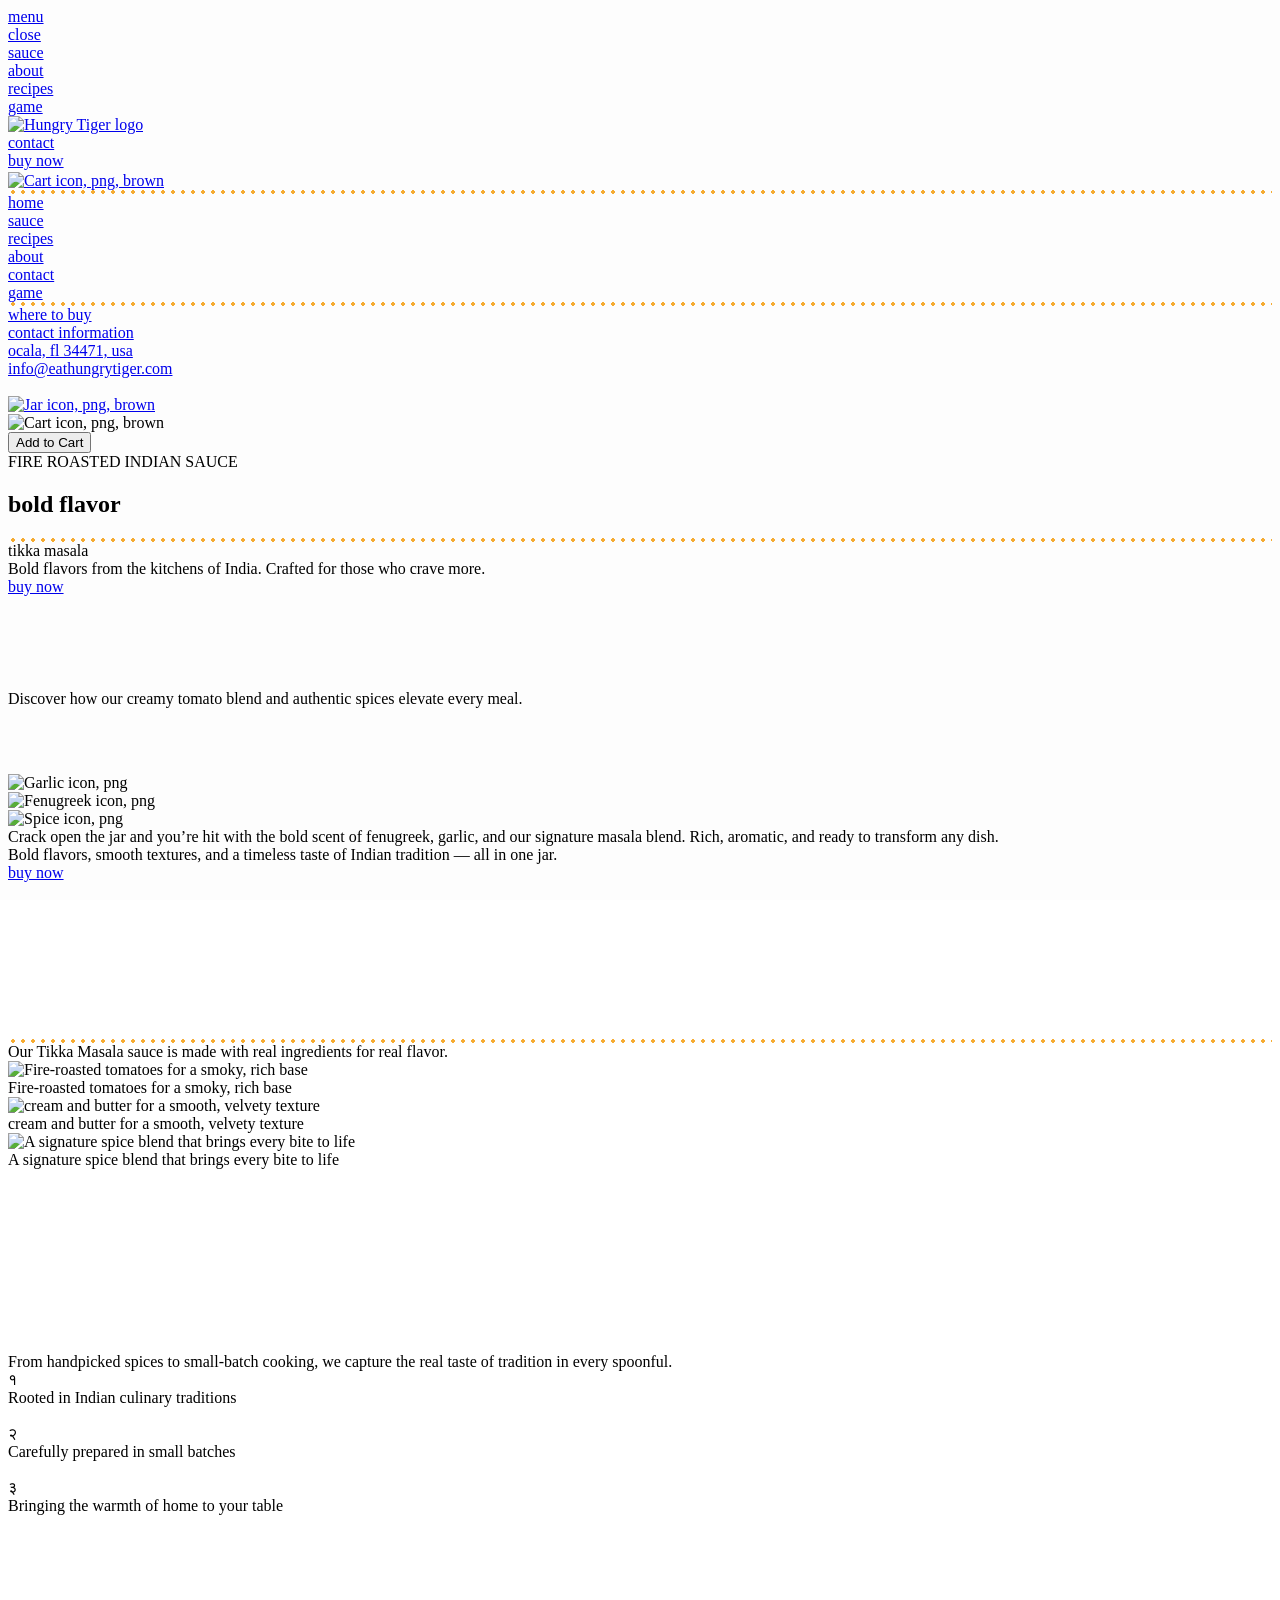
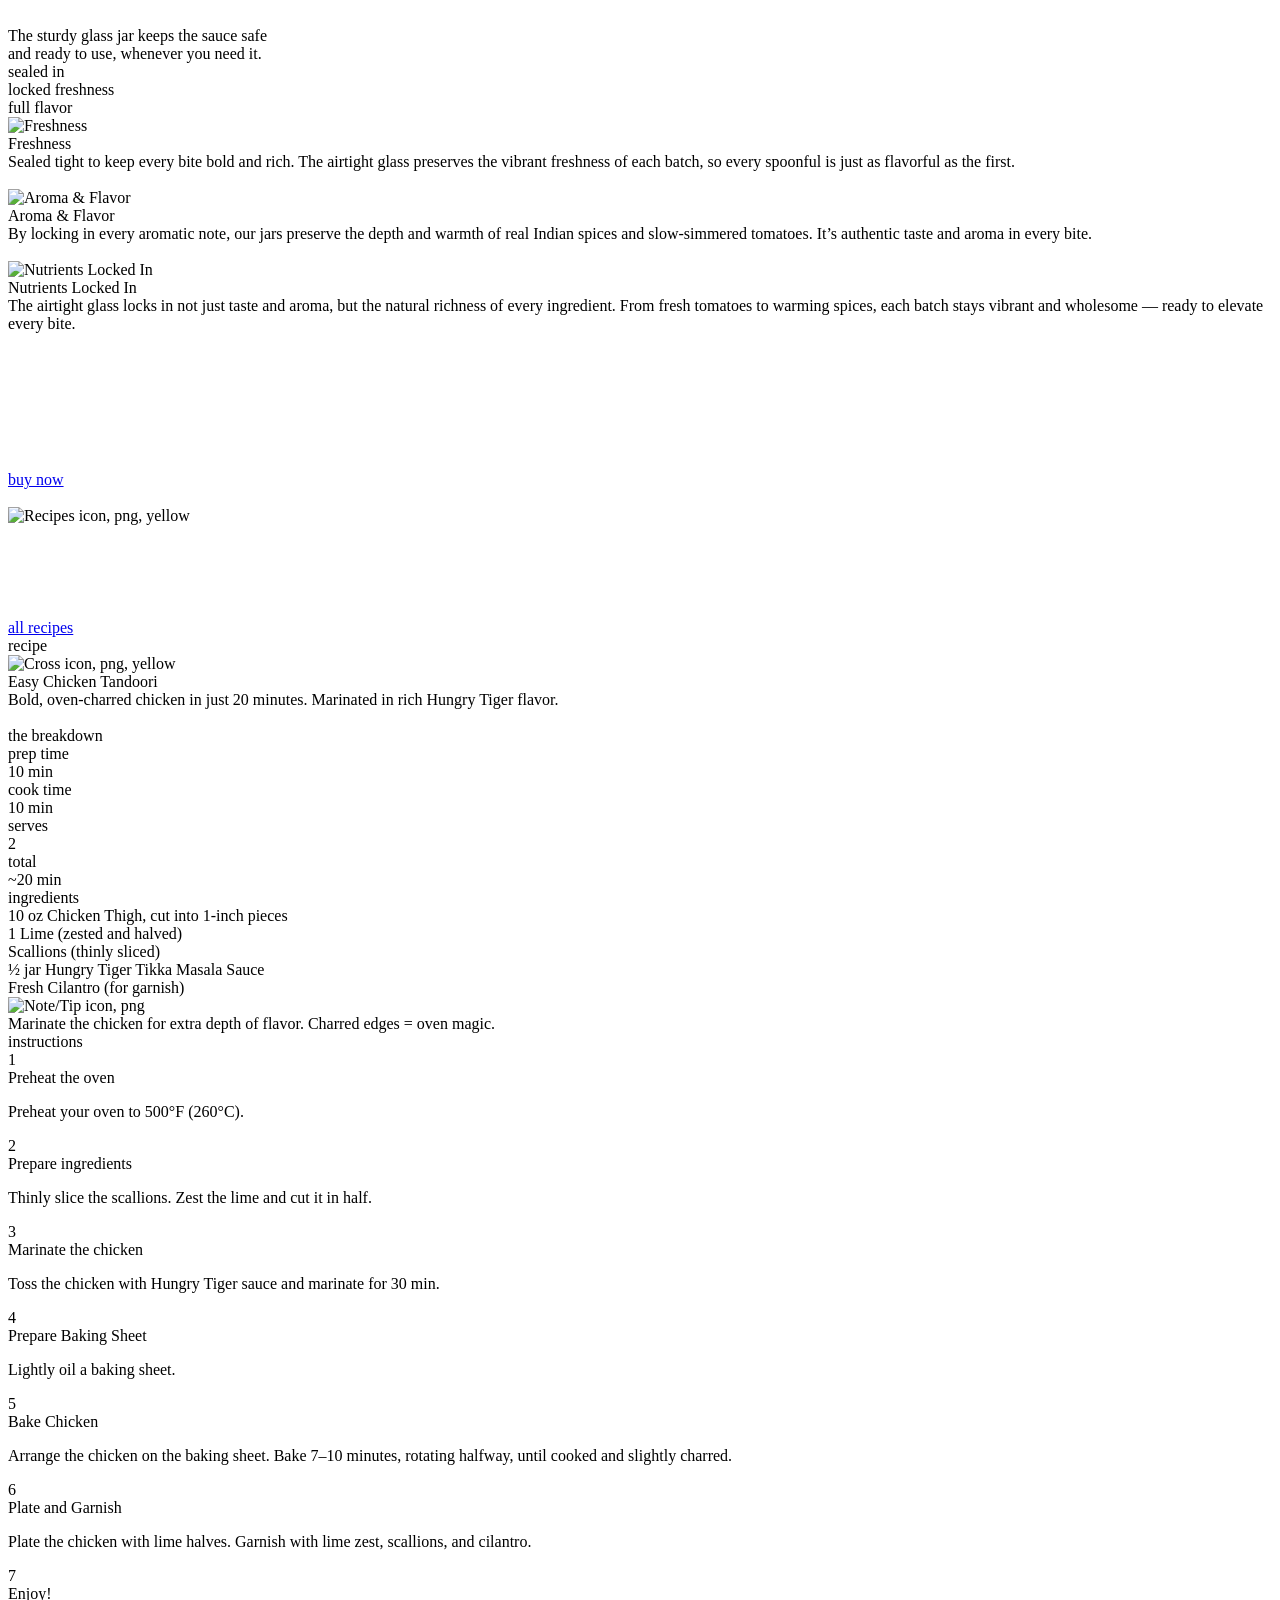
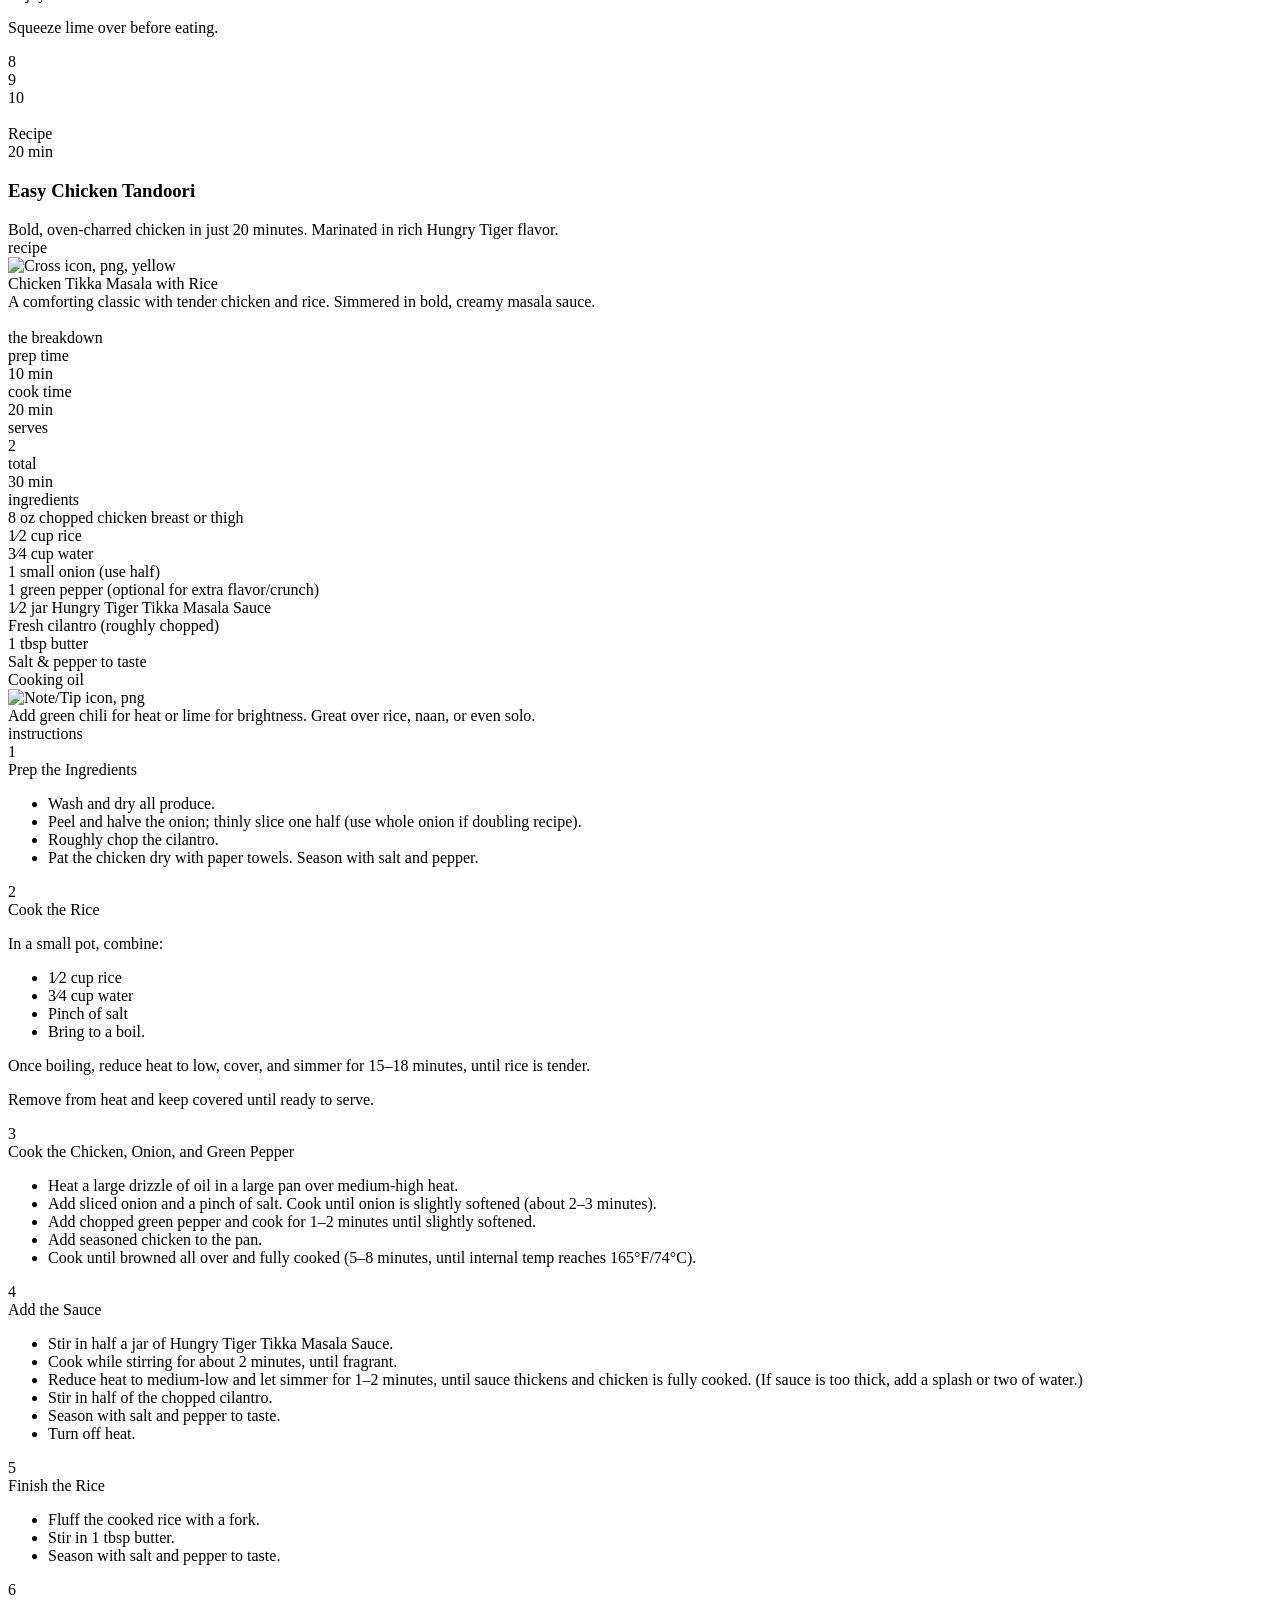
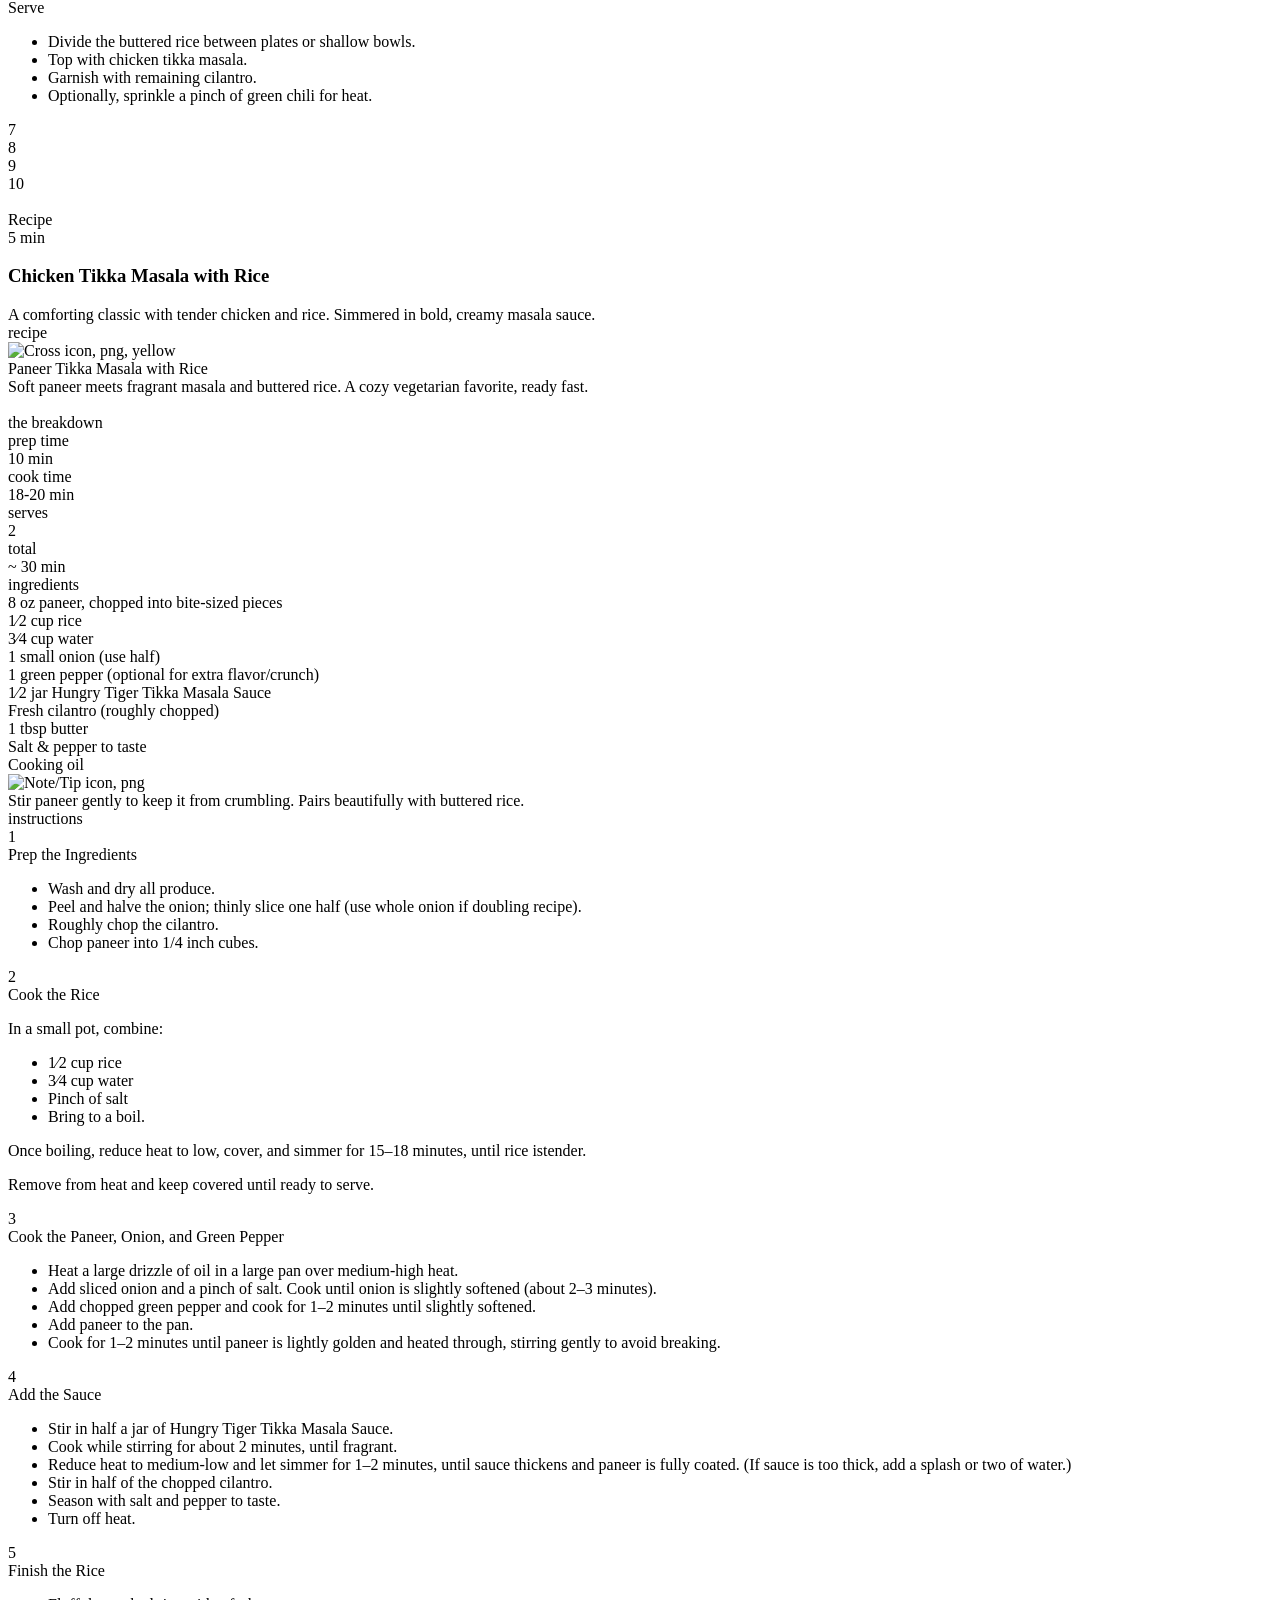
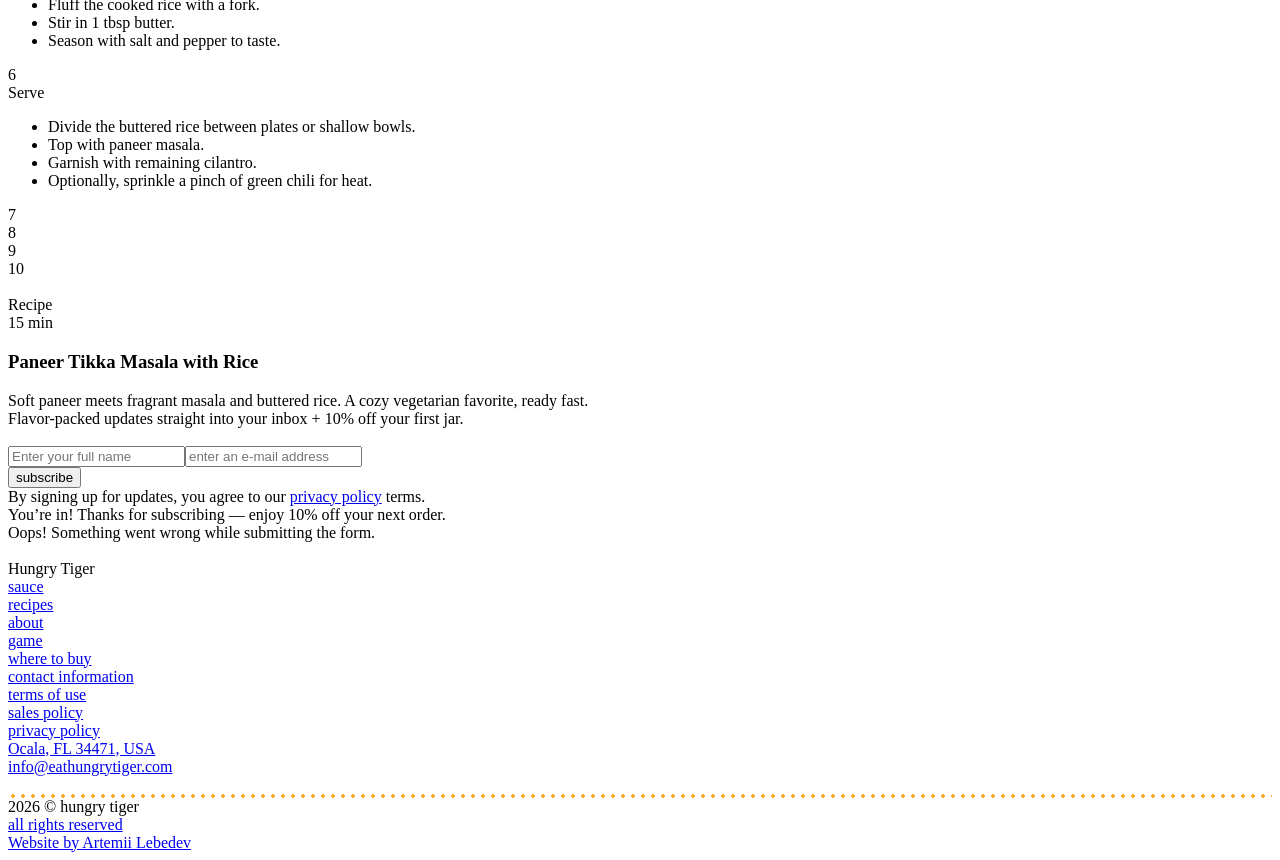
==== index.html @ 4d7ed887 "erw" ====
<!DOCTYPE html><!-- This site was created in Webflow. https://webflow.com --><!-- Last Published: Thu Sep 18 2025 19:48:59 GMT+0000 (Coordinated Universal Time) --><html data-wf-domain="www.eathungrytiger.com" data-wf-page="683fa5578c4365b4bb69faf1" data-wf-site="683fa5578c4365b4bb69fade" lang="en"><head><meta charset="utf-8"/><title>Hungry Tiger — Bold Indian Sauces Made for Real Life</title><meta content="Bold Indian-inspired sauces made for real life. No shortcuts, no fillers — just deep flavor crafted with heart. Discover the taste of Hungry Tiger." name="description"/><meta content="Hungry Tiger — Bold Indian Sauces Made for Real Life" property="og:title"/><meta content="Bold Indian-inspired sauces made for real life. No shortcuts, no fillers — just deep flavor crafted with heart. Discover the taste of Hungry Tiger." property="og:description"/><meta content="https://cdn.prod.website-files.com/683fa5578c4365b4bb69fade/684c4d869413e0e21067e360_Home.png" property="og:image"/><meta content="Hungry Tiger — Bold Indian Sauces Made for Real Life" property="twitter:title"/><meta content="Bold Indian-inspired sauces made for real life. No shortcuts, no fillers — just deep flavor crafted with heart. Discover the taste of Hungry Tiger." property="twitter:description"/><meta content="https://cdn.prod.website-files.com/683fa5578c4365b4bb69fade/684c4d869413e0e21067e360_Home.png" property="twitter:image"/><meta property="og:type" content="website"/><meta content="summary_large_image" name="twitter:card"/><meta content="width=device-width, initial-scale=1" name="viewport"/><meta content="Webflow" name="generator"/><link href="https://cdn.prod.website-files.com/683fa5578c4365b4bb69fade/css/hungry-tiger.webflow.shared.bb04e25ad.min.css" rel="stylesheet" type="text/css"/><script type="text/javascript">!function(o,c){var n=c.documentElement,t=" w-mod-";n.className+=t+"js",("ontouchstart"in o||o.DocumentTouch&&c instanceof DocumentTouch)&&(n.className+=t+"touch")}(window,document);</script><link href="https://cdn.prod.website-files.com/683fa5578c4365b4bb69fade/6844dae995b11552c1030fca_32x32.png" rel="shortcut icon" type="image/x-icon"/><link href="https://cdn.prod.website-files.com/683fa5578c4365b4bb69fade/6844daebc42ade07a2f92aa7_256x256.png" rel="apple-touch-icon"/><link href="https://eathungrytiger.com" rel="canonical"/><style>
::-webkit-scrollbar-button {transition: 0ms !important;width: 0px;height: 0px;}
::-webkit-scrollbar-track {background: transparent;}
::-webkit-scrollbar-thumb {-webkit-border-radius: 0px;border-radius: 0px;background: transparent;opacity:0;}
::-webkit-resizer {width: 0px;height: 0px;}
::-webkit-scrollbar {width: 0px;}
.cont-link .ex-text{pointer-events:none}
  ::selection {
  background: #E0005C;
  color: inherit;
}

.w-checkbox-input.w--redirected-checked {
  background-image: none !important;
  background-color: transparent !important;
}
  
body.mac .txt_header {
  padding-top: 0.25rem;
}

body.windows .txt_header {
  padding-top: 0rem;
}

body.mac .buynow_mobile {
  padding-top: 2px;
}

body.windows .buynow_mobile {
  padding-bottom: 2px;
}

</style>


<!-- Finsweet Attributes -->
<script async type="module"
src="https://cdn.jsdelivr.net/npm/@finsweet/attributes@2/attributes.js"
fs-copyclip
></script><style>
.jar_motion {
	pointer-events: none;
}

[text-split] {opacity: 0;}
html.w-editor [text-split] {opacity: 1;}
</style><script src="https://js.stripe.com/v3/" type="text/javascript" data-wf-ecomm-key="pk_live_nyPnaDuxaj8zDxRbuaPHJjip" data-wf-ecomm-acct-id="acct_1RWScUKKBYfwpHY1"></script><script type="text/javascript">window.__WEBFLOW_CURRENCY_SETTINGS = {"currencyCode":"USD","symbol":"$","decimal":".","fractionDigits":2,"group":" ","template":"{{wf {\"path\":\"symbol\",\"type\":\"PlainText\"} }} {{wf {\"path\":\"amount\",\"type\":\"CommercePrice\"} }} {{wf {\"path\":\"currencyCode\",\"type\":\"PlainText\"} }}","hideDecimalForWholeNumbers":false};</script></head><body><header class="header"><div class="wrapper_header"><div class="flexbox_header"><a data-w-id="cc6cf5c9-666d-9251-e96b-415d7995de2c" href="#" class="menu_link w-inline-block"><div class="hamburger_menu"><div class="line first"></div><div class="line second"></div></div><div class="menu_txt open">menu</div><div class="menu_txt close">close</div></a><div class="left_links"><a href="/" aria-current="page" class="h-link w-inline-block w--current"><div class="txt_header">sauce</div></a><a href="/about" class="h-link w-inline-block"><div class="txt_header">about</div></a><a href="/recipes" class="h-link w-inline-block"><div class="txt_header">recipes</div></a><a href="/game" target="_blank" class="h-link w-inline-block"><div class="txt_header">game</div></a></div><div class="logo_ht"><a aria-label="Hungry Tiger Home" href="/" aria-current="page" class="logo_hungry_tiger w-inline-block w--current"><img src="https://cdn.prod.website-files.com/683fa5578c4365b4bb69fade/68405da885d3010e03700f40_hungry_tiger_logo.svg" loading="lazy" alt="Hungry Tiger logo" class="image"/></a></div><div id="w-node-cc6cf5c9-666d-9251-e96b-415d7995de41-7995de29" class="right_links"><a href="/contact" class="h-link w-inline-block"><div class="txt_header">contact</div></a><div data-open-product="" data-wf-cart-type="rightDropdown" data-wf-cart-query="query Dynamo3 {
  database {
    id
    commerceOrder {
      comment
      extraItems {
        name
        pluginId
        pluginName
        price {
          decimalValue
          string
          unit
          value
        }
      }
      id
      startedOn
      statusFlags {
        hasDownloads
        hasSubscription
        isFreeOrder
        requiresShipping
      }
      subtotal {
        decimalValue
        string
        unit
        value
      }
      total {
        decimalValue
        string
        unit
        value
      }
      updatedOn
      userItems {
        count
        id
        price {
          value
          unit
          decimalValue
          string
        }
        product {
          id
          cmsLocaleId
          draft
          archived
          f_ec_product_type_2dr10dr: productType {
            id
            name
          }
          f_name_: name
          f_sku_properties_3dr: skuProperties {
            id
            name
            enum {
              id
              name
              slug
            }
          }
        }
        rowTotal {
          decimalValue
          string
          unit
          value
        }
        sku {
          cmsLocaleId
          draft
          archived
          f_main_image_4dr: mainImage {
            url
            file {
              size
              origFileName
              createdOn
              updatedOn
              mimeType
              width
              height
              variants {
                origFileName
                quality
                height
                width
                s3Url
                error
                size
              }
            }
            alt
          }
          f_sku_values_3dr: skuValues {
            property {
              id
            }
            value {
              id
            }
          }
          id
        }
        subscriptionFrequency
        subscriptionInterval
        subscriptionTrial
      }
      userItemsCount
    }
  }
  site {
    commerce {
      id
      businessAddress {
        country
      }
      defaultCountry
      defaultCurrency
      quickCheckoutEnabled
    }
  }
}" data-wf-page-link-href-prefix="" data-wf-cart-duration="400" class="w-commerce-commercecartwrapper cart_box" data-node-type="commerce-cart-wrapper"><a data-product-id="684490e316a4f64c8ee0b974" class="w-commerce-commercecartopenlink cart_button w-inline-block" role="button" aria-haspopup="dialog" aria-label="Open cart" data-node-type="commerce-cart-open-link" href="#"><div class="buynow_mobile w-inline-block">buy now</div><div class="cart_icon"><img src="https://cdn.prod.website-files.com/683fa5578c4365b4bb69fade/6840eee62d0f24a23e3657cc_basket-icon.png" loading="lazy" alt="Cart icon, png, brown" class="image"/></div></a><div style="display:none" class="w-commerce-commercecartcontainerwrapper w-commerce-commercecartcontainerwrapper--cartType-rightDropdown cart_container" data-node-type="commerce-cart-container-wrapper"><div data-node-type="commerce-cart-container" role="dialog" class="w-commerce-commercecartcontainer cart_c"><div class="container_sv"><div class="w-commerce-commercecartheader cart_header"><div class="cart_headline">bag</div><a class="w-commerce-commercecartcloselink close_icon w-inline-block" role="button" aria-label="Close cart" data-node-type="commerce-cart-close-link"><img src="https://cdn.prod.website-files.com/683fa5578c4365b4bb69fade/6844992e2da81548f63a2ff8_cross_icon.png" loading="lazy" alt="Cross icon, png, yellow" class="image cross_icon"/></a></div><div class="w-commerce-commercecartformwrapper cart_content"><form style="display:none" class="w-commerce-commercecartform" data-node-type="commerce-cart-form"><script type="text/x-wf-template" id="wf-template-cc6cf5c9-666d-9251-e96b-415d7995de58">%3Cdiv%20class%3D%22w-commerce-commercecartitem%20cart_item%22%3E%3Cdiv%20class%3D%22image_product%20special_modal%22%3E%3Cimg%20data-wf-bindings%3D%22%255B%257B%2522src%2522%253A%257B%2522type%2522%253A%2522ImageRef%2522%252C%2522filter%2522%253A%257B%2522type%2522%253A%2522identity%2522%252C%2522params%2522%253A%255B%255D%257D%252C%2522dataPath%2522%253A%2522database.commerceOrder.userItems%255B%255D.sku.f_main_image_4dr%2522%257D%257D%255D%22%20src%3D%22%22%20alt%3D%22%22%20class%3D%22w-commerce-commercecartitemimage%20image%20w-dyn-bind-empty%22%2F%3E%3C%2Fdiv%3E%3Cdiv%20class%3D%22w-commerce-commercecartiteminfo%20name_price%22%3E%3Cdiv%20data-wf-bindings%3D%22%255B%257B%2522innerHTML%2522%253A%257B%2522type%2522%253A%2522PlainText%2522%252C%2522filter%2522%253A%257B%2522type%2522%253A%2522identity%2522%252C%2522params%2522%253A%255B%255D%257D%252C%2522dataPath%2522%253A%2522database.commerceOrder.userItems%255B%255D.product.f_name_%2522%257D%257D%255D%22%20class%3D%22w-commerce-commercecartproductname%20product_name%20w-dyn-bind-empty%22%3E%3C%2Fdiv%3E%3Cdiv%20data-wf-bindings%3D%22%255B%257B%2522innerHTML%2522%253A%257B%2522type%2522%253A%2522CommercePrice%2522%252C%2522filter%2522%253A%257B%2522type%2522%253A%2522price%2522%252C%2522params%2522%253A%255B%255D%257D%252C%2522dataPath%2522%253A%2522database.commerceOrder.userItems%255B%255D.price%2522%257D%257D%255D%22%20class%3D%22price_txt%22%3E%24%C2%A00.00%C2%A0USD%3C%2Fdiv%3E%3C%2Fdiv%3E%3Cdiv%20class%3D%22qty_remove%22%3E%3Cinput%20aria-label%3D%22Update%20quantity%22%20data-wf-bindings%3D%22%255B%257B%2522value%2522%253A%257B%2522type%2522%253A%2522Number%2522%252C%2522filter%2522%253A%257B%2522type%2522%253A%2522numberPrecision%2522%252C%2522params%2522%253A%255B%25220%2522%252C%2522numberPrecision%2522%255D%257D%252C%2522dataPath%2522%253A%2522database.commerceOrder.userItems%255B%255D.count%2522%257D%257D%252C%257B%2522data-commerce-sku-id%2522%253A%257B%2522type%2522%253A%2522ItemRef%2522%252C%2522filter%2522%253A%257B%2522type%2522%253A%2522identity%2522%252C%2522params%2522%253A%255B%255D%257D%252C%2522dataPath%2522%253A%2522database.commerceOrder.userItems%255B%255D.sku.id%2522%257D%257D%255D%22%20data-wf-conditions%3D%22%257B%2522condition%2522%253A%257B%2522fields%2522%253A%257B%2522product%253Aec-product-type%2522%253A%257B%2522ne%2522%253A%2522e348fd487d0102946c9179d2a94bb613%2522%252C%2522type%2522%253A%2522Option%2522%257D%257D%257D%252C%2522dataPath%2522%253A%2522database.commerceOrder.userItems%255B%255D%2522%257D%22%20class%3D%22w-commerce-commercecartquantity%20qty%22%20required%3D%22%22%20pattern%3D%22%5E%5B0-9%5D%2B%24%22%20inputMode%3D%22numeric%22%20type%3D%22number%22%20name%3D%22quantity%22%20autoComplete%3D%22off%22%20data-wf-cart-action%3D%22update-item-quantity%22%20data-commerce-sku-id%3D%22%22%20value%3D%221%22%2F%3E%3Ca%20href%3D%22%23%22%20role%3D%22button%22%20data-wf-bindings%3D%22%255B%257B%2522data-commerce-sku-id%2522%253A%257B%2522type%2522%253A%2522ItemRef%2522%252C%2522filter%2522%253A%257B%2522type%2522%253A%2522identity%2522%252C%2522params%2522%253A%255B%255D%257D%252C%2522dataPath%2522%253A%2522database.commerceOrder.userItems%255B%255D.sku.id%2522%257D%257D%255D%22%20class%3D%22remove_item%20w-inline-block%22%20data-wf-cart-action%3D%22remove-item%22%20data-commerce-sku-id%3D%22%22%20aria-label%3D%22Remove%20item%20from%20cart%22%3E%3Cdiv%3ERemove%3C%2Fdiv%3E%3C%2Fa%3E%3C%2Fdiv%3E%3C%2Fdiv%3E</script><div class="w-commerce-commercecartlist cart-list" data-wf-collection="database.commerceOrder.userItems" data-wf-template-id="wf-template-cc6cf5c9-666d-9251-e96b-415d7995de58"><div class="w-commerce-commercecartitem cart_item"><div class="image_product special_modal"><img data-wf-bindings="%5B%7B%22src%22%3A%7B%22type%22%3A%22ImageRef%22%2C%22filter%22%3A%7B%22type%22%3A%22identity%22%2C%22params%22%3A%5B%5D%7D%2C%22dataPath%22%3A%22database.commerceOrder.userItems%5B%5D.sku.f_main_image_4dr%22%7D%7D%5D" src="" alt="" class="w-commerce-commercecartitemimage image w-dyn-bind-empty"/></div><div class="w-commerce-commercecartiteminfo name_price"><div data-wf-bindings="%5B%7B%22innerHTML%22%3A%7B%22type%22%3A%22PlainText%22%2C%22filter%22%3A%7B%22type%22%3A%22identity%22%2C%22params%22%3A%5B%5D%7D%2C%22dataPath%22%3A%22database.commerceOrder.userItems%5B%5D.product.f_name_%22%7D%7D%5D" class="w-commerce-commercecartproductname product_name w-dyn-bind-empty"></div><div data-wf-bindings="%5B%7B%22innerHTML%22%3A%7B%22type%22%3A%22CommercePrice%22%2C%22filter%22%3A%7B%22type%22%3A%22price%22%2C%22params%22%3A%5B%5D%7D%2C%22dataPath%22%3A%22database.commerceOrder.userItems%5B%5D.price%22%7D%7D%5D" class="price_txt">$ 0.00 USD</div></div><div class="qty_remove"><input aria-label="Update quantity" data-wf-bindings="%5B%7B%22value%22%3A%7B%22type%22%3A%22Number%22%2C%22filter%22%3A%7B%22type%22%3A%22numberPrecision%22%2C%22params%22%3A%5B%220%22%2C%22numberPrecision%22%5D%7D%2C%22dataPath%22%3A%22database.commerceOrder.userItems%5B%5D.count%22%7D%7D%2C%7B%22data-commerce-sku-id%22%3A%7B%22type%22%3A%22ItemRef%22%2C%22filter%22%3A%7B%22type%22%3A%22identity%22%2C%22params%22%3A%5B%5D%7D%2C%22dataPath%22%3A%22database.commerceOrder.userItems%5B%5D.sku.id%22%7D%7D%5D" data-wf-conditions="%7B%22condition%22%3A%7B%22fields%22%3A%7B%22product%3Aec-product-type%22%3A%7B%22ne%22%3A%22e348fd487d0102946c9179d2a94bb613%22%2C%22type%22%3A%22Option%22%7D%7D%7D%2C%22dataPath%22%3A%22database.commerceOrder.userItems%5B%5D%22%7D" class="w-commerce-commercecartquantity qty" required="" pattern="^[0-9]+$" inputMode="numeric" type="number" name="quantity" autoComplete="off" data-wf-cart-action="update-item-quantity" data-commerce-sku-id="" value="1"/><a href="#" role="button" data-wf-bindings="%5B%7B%22data-commerce-sku-id%22%3A%7B%22type%22%3A%22ItemRef%22%2C%22filter%22%3A%7B%22type%22%3A%22identity%22%2C%22params%22%3A%5B%5D%7D%2C%22dataPath%22%3A%22database.commerceOrder.userItems%5B%5D.sku.id%22%7D%7D%5D" class="remove_item w-inline-block" data-wf-cart-action="remove-item" data-commerce-sku-id="" aria-label="Remove item from cart"><div>Remove</div></a></div></div></div><div class="w-commerce-commercecartfooter cart-footer"><div class="total_prices"><div aria-atomic="true" aria-live="polite" class="w-commerce-commercecartlineitem total_price"><div class="total_txt">Subtotal</div><div data-wf-bindings="%5B%7B%22innerHTML%22%3A%7B%22type%22%3A%22CommercePrice%22%2C%22filter%22%3A%7B%22type%22%3A%22price%22%2C%22params%22%3A%5B%5D%7D%2C%22dataPath%22%3A%22database.commerceOrder.subtotal%22%7D%7D%5D" class="w-commerce-commercecartordervalue price_txt"></div></div><div aria-atomic="true" aria-live="polite" class="w-commerce-commercecartlineitem total_price"><div class="total_txt">taxes</div><div class="w-commerce-commercecartordervalue price_txt">$0.00 USD</div></div><div aria-atomic="true" aria-live="polite" class="w-commerce-commercecartlineitem total_price"><div class="total_txt">shipping</div><div class="w-commerce-commercecartordervalue price_txt">calculated at checkout</div></div></div><div class="payments_cart"><div data-node-type="commerce-cart-quick-checkout-actions" style="display:none" class="web_payments"><a data-node-type="commerce-cart-apple-pay-button" role="button" aria-label="Apple Pay" aria-haspopup="dialog" style="background-image:-webkit-named-image(apple-pay-logo-white);background-size:100% 50%;background-position:50% 50%;background-repeat:no-repeat" class="w-commerce-commercecartapplepaybutton apple_pay_button" tabindex="0"><div></div></a><a data-node-type="commerce-cart-quick-checkout-button" role="button" tabindex="0" aria-haspopup="dialog" style="display:none" class="w-commerce-commercecartquickcheckoutbutton pay_browser"><svg class="w-commerce-commercequickcheckoutgoogleicon" xmlns="http://www.w3.org/2000/svg" xmlns:xlink="http://www.w3.org/1999/xlink" width="16" height="16" viewBox="0 0 16 16"><defs><polygon id="google-mark-a" points="0 .329 3.494 .329 3.494 7.649 0 7.649"></polygon><polygon id="google-mark-c" points=".894 0 13.169 0 13.169 6.443 .894 6.443"></polygon></defs><g fill="none" fill-rule="evenodd"><path fill="#4285F4" d="M10.5967,12.0469 L10.5967,14.0649 L13.1167,14.0649 C14.6047,12.6759 15.4577,10.6209 15.4577,8.1779 C15.4577,7.6339 15.4137,7.0889 15.3257,6.5559 L7.8887,6.5559 L7.8887,9.6329 L12.1507,9.6329 C11.9767,10.6119 11.4147,11.4899 10.5967,12.0469"></path><path fill="#34A853" d="M7.8887,16 C10.0137,16 11.8107,15.289 13.1147,14.067 C13.1147,14.066 13.1157,14.065 13.1167,14.064 L10.5967,12.047 C10.5877,12.053 10.5807,12.061 10.5727,12.067 C9.8607,12.556 8.9507,12.833 7.8887,12.833 C5.8577,12.833 4.1387,11.457 3.4937,9.605 L0.8747,9.605 L0.8747,11.648 C2.2197,14.319 4.9287,16 7.8887,16"></path><g transform="translate(0 4)"><mask id="google-mark-b" fill="#fff"><use xlink:href="#google-mark-a"></use></mask><path fill="#FBBC04" d="M3.4639,5.5337 C3.1369,4.5477 3.1359,3.4727 3.4609,2.4757 L3.4639,2.4777 C3.4679,2.4657 3.4749,2.4547 3.4789,2.4427 L3.4939,0.3287 L0.8939,0.3287 C0.8799,0.3577 0.8599,0.3827 0.8459,0.4117 C-0.2821,2.6667 -0.2821,5.3337 0.8459,7.5887 L0.8459,7.5997 C0.8549,7.6167 0.8659,7.6317 0.8749,7.6487 L3.4939,5.6057 C3.4849,5.5807 3.4729,5.5587 3.4639,5.5337" mask="url(#google-mark-b)"></path></g><mask id="google-mark-d" fill="#fff"><use xlink:href="#google-mark-c"></use></mask><path fill="#EA4335" d="M0.894,4.3291 L3.478,6.4431 C4.113,4.5611 5.843,3.1671 7.889,3.1671 C9.018,3.1451 10.102,3.5781 10.912,4.3671 L13.169,2.0781 C11.733,0.7231 9.85,-0.0219 7.889,0.0001 C4.941,0.0001 2.245,1.6791 0.894,4.3291" mask="url(#google-mark-d)"></path></g></svg><svg class="w-commerce-commercequickcheckoutmicrosofticon" xmlns="http://www.w3.org/2000/svg" width="16" height="16" viewBox="0 0 16 16"><g fill="none" fill-rule="evenodd"><polygon fill="#F05022" points="7 7 1 7 1 1 7 1"></polygon><polygon fill="#7DB902" points="15 7 9 7 9 1 15 1"></polygon><polygon fill="#00A4EE" points="7 15 1 15 1 9 7 9"></polygon><polygon fill="#FFB700" points="15 15 9 15 9 9 15 9"></polygon></g></svg><div>Pay with browser.</div></a></div><a href="/checkout" value="Continue to Checkout" class="w-commerce-commercecartcheckoutbutton checkout_button" data-loading-text="Hang Tight..." data-publishable-key="pk_live_51RWScUKKBYfwpHY1kry2G9BqgpDUrzPuF77MNxIHQMJA1St1RkWEDibRYXBP2Xj55790FMDMk1Yc4GgqIhJYJfHN00t6y4oi8Z" data-node-type="cart-checkout-button">Continue to Checkout</a></div></div></form><div class="w-commerce-commercecartemptystate empty_cart"><div aria-label="This cart is empty" aria-live="polite">No items found.</div></div><div aria-live="assertive" style="display:none" data-node-type="commerce-cart-error" class="w-commerce-commercecarterrorstate"><div class="w-cart-error-msg" data-w-cart-quantity-error="Product is not available in this quantity." data-w-cart-general-error="Something went wrong when adding this item to the cart." data-w-cart-checkout-error="Checkout is disabled on this site." data-w-cart-cart_order_min-error="The order minimum was not met. Add more items to your cart to continue." data-w-cart-subscription_error-error="Before you purchase, please use your email invite to verify your address so we can send order updates.">Product is not available in this quantity.</div></div></div></div></div></div></div></div></div></div><div class="dotted_line"></div><div class="w-embed"><style>
.dotted_line {
  height: 4px;
  width: 100%;
  background-image: repeating-radial-gradient(
    circle,
    #f7ac32 0,
    #f7ac32 2px,
    transparent 2px,
    transparent 10px
  );
  background-size: 10px 4px;
  background-repeat: repeat-x;
  image-rendering: pixelated;
}
</style></div></header><div class="mobile_menu"><div class="wrapper_menu"><div class="menu_list"><a href="/" aria-current="page" class="mobile_link w-inline-block w--current"><div>home</div></a><a href="/" aria-current="page" class="mobile_link w-inline-block w--current"><div>sauce</div></a><a href="/recipes" class="mobile_link w-inline-block"><div>recipes</div></a><a href="/about" class="mobile_link w-inline-block"><div>about</div></a><a href="/contact" class="mobile_link w-inline-block"><div>contact</div></a><a href="/game" target="_blank" class="mobile_link w-inline-block"><div>game</div></a></div><div class="bottom_links"><div class="dotted_line"></div><div class="bottom_links_menu"><a href="#" class="small_menu_link w-inline-block"><div>where to buy</div></a><a href="/contact" class="small_menu_link w-inline-block"><div>contact information</div></a></div><div class="location_email_ig"><div class="email_loc"><a href="#" class="s_small_link w-inline-block"><div>ocala, fl 34471, usa</div></a><a href="#" class="s_small_link w-inline-block"><div>info@eathungrytiger.com</div></a></div><div class="ig_mobile_menu"><a href="https://instagram.com/eathungrytiger" target="_blank" class="instagram_link w-inline-block"><img src="https://cdn.prod.website-files.com/683fa5578c4365b4bb69fade/68435493654829e364699705_instagram_icon.png" loading="lazy" alt=""/></a></div></div></div></div></div><div style="display:none;opacity:0" class="modal_window"><div class="wrapper_modal"><div style="-webkit-transform:translate3d(-100%, 0, 0) scale3d(0.9, 0.9, 1) rotateX(0) rotateY(0) rotateZ(0) skew(0, 0);-moz-transform:translate3d(-100%, 0, 0) scale3d(0.9, 0.9, 1) rotateX(0) rotateY(0) rotateZ(0) skew(0, 0);-ms-transform:translate3d(-100%, 0, 0) scale3d(0.9, 0.9, 1) rotateX(0) rotateY(0) rotateZ(0) skew(0, 0);transform:translate3d(-100%, 0, 0) scale3d(0.9, 0.9, 1) rotateX(0) rotateY(0) rotateZ(0) skew(0, 0)" class="modal_box"><div class="modal_wrapper_inside"><div class="modal_header"><div><div class="headline_modal">what makes<br/>it roar</div></div><div data-w-id="30e46c97-d95b-85f3-97a9-d89b0d716bea" class="cross_modal"><img src="https://cdn.prod.website-files.com/683fa5578c4365b4bb69fade/6844992e2da81548f63a2ff8_cross_icon.png" loading="lazy" alt="Cross icon, png, yellow" class="image"/></div></div><div class="tabs_modal"><div data-current="Ingredients" data-easing="ease" data-duration-in="400" data-duration-out="250" class="w-tabs"><div class="tabs w-tab-menu"><a data-w-tab="Ingredients" class="tab w-inline-block w-tab-link w--current"><div>ingredients</div></a><a data-w-tab="Nutrition Facts" class="tab w-inline-block w-tab-link"><div>nutrition facts</div></a></div><div class="tabs_content w-tab-content"><div data-w-tab="Ingredients" class="tab-pane-tab-1 w-tab-pane w--tab-active"><div class="tab_content_inside"><div class="serving_flex ingredients_ch"><div class="base_txt dark_paragraph">nothing to hide — just real ingredients, bold spices, and a little creamy magic.</div></div><div class="ingredients_cms"><div class="w-dyn-list"><div role="list" class="grid_ingredients w-dyn-items"><div role="listitem" class="ingredient_item w-dyn-item"><div class="circle_modal"><img loading="lazy" src="https://cdn.prod.website-files.com/6840f0a74c78174aee5d5810/68432bcf4026402c85fe4cbb_tomato_icon.avif" alt="" class="image"/></div><div class="caption_ing"><div class="base_txt dark_paragraph">Tomato Purée</div></div></div><div role="listitem" class="ingredient_item w-dyn-item"><div class="circle_modal"><img loading="lazy" src="https://cdn.prod.website-files.com/6840f0a74c78174aee5d5810/684631dbcad72707fd626419_garlic.avif" alt="" class="image"/></div><div class="caption_ing"><div class="base_txt dark_paragraph">Galric, ginger</div></div></div><div role="listitem" class="ingredient_item w-dyn-item"><div class="circle_modal"><img loading="lazy" src="https://cdn.prod.website-files.com/6840f0a74c78174aee5d5810/684631e98a938ca450afbb6c_fenugreek.avif" alt="" class="image"/></div><div class="caption_ing"><div class="base_txt dark_paragraph">Fenugreek</div></div></div><div role="listitem" class="ingredient_item w-dyn-item"><div class="circle_modal"><img loading="lazy" src="https://cdn.prod.website-files.com/6840f0a74c78174aee5d5810/684631f838d8d5f90234bb8f_spices.avif" alt="" class="image"/></div><div class="caption_ing"><div class="base_txt dark_paragraph">Cumin, coriander, chili, cloves, cinnamon</div></div></div><div role="listitem" class="ingredient_item w-dyn-item"><div class="circle_modal"><img loading="lazy" src="https://cdn.prod.website-files.com/6840f0a74c78174aee5d5810/68463207cad72707fd626dd2_milk_m.avif" alt="" class="image"/></div><div class="caption_ing"><div class="base_txt dark_paragraph">Contains: Milk</div></div></div></div></div><div class="splitter"></div><div class="w-dyn-list"><div role="list" class="grid_ingredients w-dyn-items"><div role="listitem" class="ingredient_item w-dyn-item"><div class="circle_modal"><img loading="lazy" src="https://cdn.prod.website-files.com/683fa5578c4365b4bb69fade/68463355d7ed248b65ecfd3b_no_icon.png" alt="No icon, png, red" class="image"/></div><div class="caption_ing"><div class="base_txt dark_paragraph">No artificial flavor enhancers</div></div></div><div role="listitem" class="ingredient_item w-dyn-item"><div class="circle_modal"><img loading="lazy" src="https://cdn.prod.website-files.com/683fa5578c4365b4bb69fade/68463355d7ed248b65ecfd3b_no_icon.png" alt="No icon, png, red" class="image"/></div><div class="caption_ing"><div class="base_txt dark_paragraph">No MSG</div></div></div><div role="listitem" class="ingredient_item w-dyn-item"><div class="circle_modal"><img loading="lazy" src="https://cdn.prod.website-files.com/683fa5578c4365b4bb69fade/68463355d7ed248b65ecfd3b_no_icon.png" alt="No icon, png, red" class="image"/></div><div class="caption_ing"><div class="base_txt dark_paragraph">No added sweeteners</div></div></div></div></div></div></div></div><div data-w-tab="Nutrition Facts" class="tab-pane-tab-1 w-tab-pane"><div class="tab_content_inside"><div class="serving_flex"><div class="base_txt dark_paragraph">serving size: 1/4 cup (59 ml)</div><div class="base_txt dark_paragraph">servings per container: 6</div></div><div class="nutrition_table"><div class="line_m_base colored"><div class="nutrition_txt">total fat</div><div class="nutrition_txt number_nutr">15g</div></div><div class="inside_table"><div class="line_m_base colored inside_table not_colored"><div class="nutrition_txt">saturated fat</div><div class="nutrition_txt number_nutr">6g</div></div><div class="line_m_base colored inside_table"><div class="nutrition_txt">trans fat</div><div class="nutrition_txt number_nutr">0g</div></div><div class="line_m_base colored inside_table not_colored"><div class="nutrition_txt">Polyunsaturated Fat</div><div class="nutrition_txt number_nutr">0.5g</div></div><div class="line_m_base colored inside_table"><div class="nutrition_txt">Monounsaturated Fat</div><div class="nutrition_txt number_nutr">8g</div></div></div><div class="line_m_base"><div class="nutrition_txt">Cholesterol</div><div class="nutrition_txt number_nutr">130mg</div></div><div class="line_m_base colored"><div class="nutrition_txt">Sodium</div><div class="nutrition_txt number_nutr">190mg</div></div><div class="line_m_base"><div class="nutrition_txt">Total Carbohydrates</div><div class="nutrition_txt number_nutr">8g</div></div><div class="inside_table"><div class="line_m_base colored inside_table"><div class="nutrition_txt">Dietary Fiber</div><div class="nutrition_txt number_nutr">2g</div></div><div class="line_m_base colored inside_table not_colored"><div class="nutrition_txt">sugar</div><div class="nutrition_txt number_nutr">2g</div></div></div><div class="line_m_base colored"><div class="nutrition_txt">protein</div><div class="nutrition_txt number_nutr">2g</div></div></div></div></div></div></div></div></div></div></div></div><div class="fixed_icons"><a data-w-id="dd556b73-1bef-ee45-45c3-670428476139" href="#" class="icon_circle w-inline-block"><div class="image_icon"><img src="https://cdn.prod.website-files.com/683fa5578c4365b4bb69fade/6840eee66ec6e7eb6792fe79_jar-icon.png" loading="lazy" alt="Jar icon, png, brown" class="image"/></div></a><div class="icon_circle"><div class="image_icon"><img src="https://cdn.prod.website-files.com/683fa5578c4365b4bb69fade/6840eee62d0f24a23e3657cc_basket-icon.png" loading="lazy" alt="Cart icon, png, brown" class="image"/></div><div class="w-dyn-list"><div role="list" class="w-dyn-items"><div role="listitem" class="buy_now_button w-dyn-item"><div class="buy_now_link"><form data-node-type="commerce-add-to-cart-form" data-commerce-sku-id="684490e4763b8fac9fde9ec4" data-loading-text="Adding to cart..." data-commerce-product-id="684490e316a4f64c8ee0b974" class="w-commerce-commerceaddtocartform default_state"><input type="submit" data-node-type="commerce-add-to-cart-button" data-loading-text="Adding to cart..." aria-busy="false" aria-haspopup="dialog" class="w-commerce-commerceaddtocartbutton add_to_cart" value="Add to Cart"/></form><div style="display:none" class="w-commerce-commerceaddtocartoutofstock" tabindex="0"><div>This product is out of stock.</div></div><div aria-live="assertive" data-node-type="commerce-add-to-cart-error" style="display:none" class="w-commerce-commerceaddtocarterror"><div data-node-type="commerce-add-to-cart-error" data-w-add-to-cart-quantity-error="Product is not available in this quantity." data-w-add-to-cart-general-error="Something went wrong when adding this item to the cart." data-w-add-to-cart-mixed-cart-error="You can’t purchase another product with a subscription." data-w-add-to-cart-buy-now-error="Something went wrong when trying to purchase this item." data-w-add-to-cart-checkout-disabled-error="Checkout is disabled on this site." data-w-add-to-cart-select-all-options-error="Please select an option in each set.">Product is not available in this quantity.</div></div></div></div></div></div></div></div><section data-w-id="c7eceac5-2c50-5dbf-025c-f2d9bd53150a" class="hero_part"><div class="jar_motion"><div class="box_motion"><div data-preserve-aspect-ratio="xMidYMid slice" data-is-ix2-target="1" class="j_p" data-w-id="54299a23-8eaf-8b9d-e36e-8a24cb67c788" data-animation-type="lottie" data-src="https://cdn.prod.website-files.com/683fa5578c4365b4bb69fade/68480d5f287420e67c336903_Jar-4K.json" data-loop="0" data-direction="1" data-autoplay="0" data-renderer="canvas" data-default-duration="0" data-duration="0"></div></div></div><div class="hero_section"><div class="wrapper_hero"><div class="middle_al"><div class="caption_hero"><div class="caption_txt">FIRE ROASTED INDIAN SAUCE</div></div><div class="h1_hero"><h1 class="h1">bold flavor</h1></div><div class="dotted_line"></div><div class="additional_headline"><div class="like_h1">tikka masala</div></div></div><div class="bottom_part"><div class="container_cta"><div class="txt_box"><div class="base_txt">Bold flavors from the kitchens of India. Crafted for those who crave more.<br/></div></div><a data-product-id="684490e316a4f64c8ee0b974" href="#" class="button w-inline-block"><div class="button_txt">buy now</div><div class="back_color_button"></div></a></div></div></div><div class="background_hero"><div class="grain_texture"></div><div class="texture_background"></div><div class="w-embed"><style>
.grain_texture::before {
  content: "";
  position: absolute;
  inset: 0;
  pointer-events: none;
  background-image: radial-gradient(circle, rgba(0, 0, 0, 0.04) 1px, transparent 1px);
  background-size: 2px 2px;
  opacity: 0.2;
  z-index: 10;
}
</style></div></div></div><div class="blank_section"></div><div class="angle_part"><div class="wrapper"><div class="h2_box"><h2 text-split="" scrub-each-word="" class="h2">A New Angle<br/>of Flavor</h2></div><div class="special_mg"><div class="section_paragraph"><div class="base_txt">Discover how our creamy tomato blend and authentic spices elevate every meal.</div></div></div></div></div><div class="unwrap_part"><div class="w-embed"><style>
.text-textured {
  background-image: url('https://cdn.prod.website-files.com/683fa5578c4365b4bb69fade/684327579ff77a217e7fd633_919ef63d6a8a0c5e16d3080b15aa56b9_texture_headline.png'); /* замените на путь к своей текстуре */
  background-size: cover;
  background-position: center;
  color: rgba(247, 172, 50, 0.25);
  -webkit-background-clip: text;
  background-clip: text;
}
</style></div><div data-w-id="227188c4-8c1b-4fee-38c5-e3baccf6ffea" class="wrapper"><div class="middle_h"><h2 scrub-each-word="" text-split="" class="h2_middle text-textured">Unwrap theAdventure</h2></div><div class="small_txt"><div class="icons_flex"><div class="circle_highlight"><img src="https://cdn.prod.website-files.com/683fa5578c4365b4bb69fade/6843284eb6052fa17467a5f4_garlic_icon.png" loading="lazy" alt="Garlic icon, png"/></div><div class="circle_highlight"><img src="https://cdn.prod.website-files.com/683fa5578c4365b4bb69fade/6843284eb6052fa17467a5f8_fenugreek_icon.png" loading="lazy" alt="Fenugreek icon, png"/></div><div class="circle_highlight"><img src="https://cdn.prod.website-files.com/683fa5578c4365b4bb69fade/6843284d11ae25df8873c3b5_spice_icon.png" loading="lazy" alt="Spice icon, png"/></div></div><div class="base_txt middle_txt">Crack open the jar and you’re hit with the bold scent of fenugreek, garlic, and our signature masala blend. Rich, aromatic, and ready to transform any dish.</div></div></div></div><div class="angle_part last_spec"><div class="wrapper sticky_spec"><div class="right_cta"><div class="left_cta"><div class="base_txt">Bold flavors, smooth textures, and a timeless taste of Indian tradition — all in one jar.</div><a data-product-id="684490e316a4f64c8ee0b974" href="#" class="button w-inline-block"><div class="button_txt">buy now</div><div class="back_color_button"></div></a></div></div><div class="bottom_p"><h2 scrub-each-word="" text-split="" class="h2">A New Perspective<br/>on Taste</h2></div></div></div></section><section data-w-id="f6c89486-44af-7606-5a04-50348d973f76" class="inside_sides"><div class="flexbox_insides"><div class="left_side"><div class="wrapper_sides"><div class="heading_side"><div class="headline_side"><h3 scrub-each-word="" text-split="" class="h3">what&#x27;s<br/>inside</h3></div><div class="dotted_line"></div></div><div class="wrapper_side"><div class="description_inside"><div class="base_txt">Our Tikka Masala sauce is made with real ingredients for real flavor.</div></div><div class="cms_inside"><div class="w-dyn-list"><div role="list" class="list_icon w-dyn-items"><div data-w-id="33b4f190-3eb9-04ad-1b9f-9e4b1a8ab4b1" role="listitem" class="w-dyn-item"><div class="flex_inside"><div class="circle_inside"><img src="https://cdn.prod.website-files.com/6840f0a74c78174aee5d5810/68432bcf4026402c85fe4cbb_tomato_icon.avif" loading="lazy" alt="Fire-roasted tomatoes for a smoky, rich base" class="image"/></div><div class="caption_inside"><div class="base_txt">Fire-roasted tomatoes for a smoky, rich base</div></div></div></div><div data-w-id="33b4f190-3eb9-04ad-1b9f-9e4b1a8ab4b1" role="listitem" class="w-dyn-item"><div class="flex_inside"><div class="circle_inside"><img src="https://cdn.prod.website-files.com/6840f0a74c78174aee5d5810/68432bd81d538bb44c023cfe_butter_icon.avif" loading="lazy" alt="cream and butter for a smooth, velvety texture" class="image"/></div><div class="caption_inside"><div class="base_txt">cream and butter for a smooth, velvety texture</div></div></div></div><div data-w-id="33b4f190-3eb9-04ad-1b9f-9e4b1a8ab4b1" role="listitem" class="w-dyn-item"><div class="flex_inside"><div class="circle_inside"><img src="https://cdn.prod.website-files.com/6840f0a74c78174aee5d5810/68432be0c0eeaa8fb44791d7_spice_blend_icon.avif" loading="lazy" alt="A signature spice blend that brings every bite to life" class="image"/></div><div class="caption_inside"><div class="base_txt">A signature spice blend that brings every bite to life</div></div></div></div></div></div></div></div></div></div><div class="right_side"><div data-w-id="1a52f36d-87a0-c5c3-ae23-3add0874d6bf" class="image_box sides"><img src="https://cdn.prod.website-files.com/683fa5578c4365b4bb69fade/68432a454026402c85fd2d5b_62d8fb4ab30b46cd7cb46806b967e83e_hand_right_one-min.avif" loading="lazy" sizes="(max-width: 1428px) 100vw, 1428px" srcset="https://cdn.prod.website-files.com/683fa5578c4365b4bb69fade/68432a454026402c85fd2d5b_62d8fb4ab30b46cd7cb46806b967e83e_hand_right_one-min-p-500.avif 500w, https://cdn.prod.website-files.com/683fa5578c4365b4bb69fade/68432a454026402c85fd2d5b_62d8fb4ab30b46cd7cb46806b967e83e_hand_right_one-min-p-800.avif 800w, https://cdn.prod.website-files.com/683fa5578c4365b4bb69fade/68432a454026402c85fd2d5b_62d8fb4ab30b46cd7cb46806b967e83e_hand_right_one-min.avif 1428w" alt="Hungry Tiger jar photo, avif" class="image"/></div></div></div><div class="flexbox_insides"><div class="left_side"><div class="wrapper_side"><div class="md_txts"><div text-split="" scrub-each-word="" class="md_txt">No Fillers.</div><div scrub-each-word="" text-split="" class="md_txt">No Shortcuts.</div></div><div class="bold_cap"><div text-split="" scrub-each-word="" class="bold_txt">just bold taste in every jar</div></div></div></div><div class="right_side"><div data-w-id="6be583f8-52f9-1df1-1b06-73704a71267d" class="image_box sides"><img src="https://cdn.prod.website-files.com/683fa5578c4365b4bb69fade/68432a45b599b3812d031aab_hand_right_two-min.avif" loading="lazy" sizes="(max-width: 1428px) 100vw, 1428px" srcset="https://cdn.prod.website-files.com/683fa5578c4365b4bb69fade/68432a45b599b3812d031aab_hand_right_two-min-p-500.avif 500w, https://cdn.prod.website-files.com/683fa5578c4365b4bb69fade/68432a45b599b3812d031aab_hand_right_two-min-p-800.avif 800w, https://cdn.prod.website-files.com/683fa5578c4365b4bb69fade/68432a45b599b3812d031aab_hand_right_two-min.avif 1428w" alt="Hands with Hungry Tiger jar, photo, png" class="image"/></div></div></div></section><section id="tradition" class="traditions"><div class="wrapper_base tradition_creation"><div><h2 scrub-each-word="" text-split="" class="h2 dark_heading">tradition<br/>&amp; creation</h2><div class="dark_paragraph"><div class="base_txt dark_paragraph">From handpicked spices to small-batch cooking, we capture the real taste of tradition in every spoonful.</div></div></div><div class="cms_traditions"><div class="w-dyn-list"><div role="list" class="flex_traditions w-dyn-items"><div role="listitem" class="item_tradition w-dyn-item"><div class="title_tradition"><div class="traditional_number"><div class="number_txt">१</div></div><div class="ch_tradition"><div class="base_txt dark_paragraph">Rooted in Indian culinary traditions</div></div></div><div class="image_box"><img src="https://cdn.prod.website-files.com/6840f0a74c78174aee5d5810/68432dc2f1cf746ce891bc8a_img_1.avif" loading="lazy" alt="" sizes="100vw" srcset="https://cdn.prod.website-files.com/6840f0a74c78174aee5d5810/68432dc2f1cf746ce891bc8a_img_1-p-500.avif 500w, https://cdn.prod.website-files.com/6840f0a74c78174aee5d5810/68432dc2f1cf746ce891bc8a_img_1.avif 1046w" class="image"/></div></div><div role="listitem" class="item_tradition w-dyn-item"><div class="title_tradition"><div class="traditional_number"><div class="number_txt">२</div></div><div class="ch_tradition"><div class="base_txt dark_paragraph">Carefully prepared in small batches</div></div></div><div class="image_box"><img src="https://cdn.prod.website-files.com/6840f0a74c78174aee5d5810/68432dce7dfdbbbd2b1cde0a_img_2.avif" loading="lazy" alt="" sizes="100vw" srcset="https://cdn.prod.website-files.com/6840f0a74c78174aee5d5810/68432dce7dfdbbbd2b1cde0a_img_2-p-500.avif 500w, https://cdn.prod.website-files.com/6840f0a74c78174aee5d5810/68432dce7dfdbbbd2b1cde0a_img_2.avif 1008w" class="image"/></div></div><div role="listitem" class="item_tradition w-dyn-item"><div class="title_tradition"><div class="traditional_number"><div class="number_txt">३</div></div><div class="ch_tradition"><div class="base_txt dark_paragraph">Bringing the warmth of home to your table</div></div></div><div class="image_box"><img src="https://cdn.prod.website-files.com/6840f0a74c78174aee5d5810/68432dd997738dc4037be808_img_3.avif" loading="lazy" alt="" sizes="100vw" srcset="https://cdn.prod.website-files.com/6840f0a74c78174aee5d5810/68432dd997738dc4037be808_img_3-p-500.avif 500w, https://cdn.prod.website-files.com/6840f0a74c78174aee5d5810/68432dd997738dc4037be808_img_3-p-800.avif 800w, https://cdn.prod.website-files.com/6840f0a74c78174aee5d5810/68432dd997738dc4037be808_img_3.avif 1268w" class="image"/></div></div></div></div></div></div><div data-w-id="dda53ebd-8100-13fa-4346-694eedf9e1e1" class="wrapper_base special_jar"><div class="middle_matters"><h2 scrub-each-word="" text-split="" class="h2 dark_heading middle">why the jar<br/>matters</h2><div class="box_ch"><div class="base_txt dark_paragraph">The sturdy glass jar keeps the sauce safe<br/>and ready to use, whenever you need it.</div></div><div class="tags_abs"><div class="tag_one ff">sealed in</div><div class="tag_one ss">locked freshness</div><div class="tag_one tt">full flavor</div></div></div><div class="cms_grid"><div class="w-dyn-list"><div role="list" class="jar_grid w-dyn-items"><div id="w-node-ffaed6d4-dc54-7067-2915-eae5c1d0ce2f-bb69faf1" role="listitem" class="cms_item w-dyn-item"><div><div class="title_flex"><div class="circle_inside dark_brown"><div><img src="https://cdn.prod.website-files.com/6840f0a74c78174aee5d5810/684349fdb3e8c3c6f0e29518_freshness_icon.avif" loading="lazy" alt="Freshness"/></div></div><div><div class="base_txt dark_paragraph">Freshness</div></div></div><div class="p_why"><div class="base_txt dark_paragraph">Sealed tight to keep every bite bold and rich. The airtight glass preserves the vibrant freshness of each batch, so every spoonful is just as flavorful as the first.</div></div><div class="image_why"><img src="https://cdn.prod.website-files.com/6840f0a74c78174aee5d5810/685185b328255fffac84de86_1.avif" loading="lazy" alt="" sizes="100vw" srcset="https://cdn.prod.website-files.com/6840f0a74c78174aee5d5810/685185b328255fffac84de86_1-p-500.avif 500w, https://cdn.prod.website-files.com/6840f0a74c78174aee5d5810/685185b328255fffac84de86_1.avif 952w" class="image"/></div></div></div><div id="w-node-ffaed6d4-dc54-7067-2915-eae5c1d0ce2f-bb69faf1" role="listitem" class="cms_item w-dyn-item"><div><div class="title_flex"><div class="circle_inside dark_brown"><div><img src="https://cdn.prod.website-files.com/6840f0a74c78174aee5d5810/68434a13fe0bda4238821f80_aroma_icon.avif" loading="lazy" alt="Aroma &amp; Flavor"/></div></div><div><div class="base_txt dark_paragraph">Aroma &amp; Flavor</div></div></div><div class="p_why"><div class="base_txt dark_paragraph">By locking in every aromatic note, our jars preserve the depth and warmth of real Indian spices and slow-simmered tomatoes. It’s authentic taste and aroma in every bite.</div></div><div class="image_why"><img src="https://cdn.prod.website-files.com/6840f0a74c78174aee5d5810/68520ec072d28f41364012a9_2.avif" loading="lazy" alt="" sizes="100vw" srcset="https://cdn.prod.website-files.com/6840f0a74c78174aee5d5810/68520ec072d28f41364012a9_2-p-500.avif 500w, https://cdn.prod.website-files.com/6840f0a74c78174aee5d5810/68520ec072d28f41364012a9_2.avif 1104w" class="image"/></div></div></div><div id="w-node-ffaed6d4-dc54-7067-2915-eae5c1d0ce2f-bb69faf1" role="listitem" class="cms_item w-dyn-item"><div><div class="title_flex"><div class="circle_inside dark_brown"><div><img src="https://cdn.prod.website-files.com/6840f0a74c78174aee5d5810/68434a20529b11e733a72ed3_nutrients_icon.avif" loading="lazy" alt="Nutrients Locked In"/></div></div><div><div class="base_txt dark_paragraph">Nutrients Locked In</div></div></div><div class="p_why"><div class="base_txt dark_paragraph">The airtight glass locks in not just taste and aroma, but the natural richness of every ingredient. From fresh tomatoes to warming spices, each batch stays vibrant and wholesome — ready to elevate every bite.</div></div><div class="image_why"><img src="https://cdn.prod.website-files.com/6840f0a74c78174aee5d5810/6851856d34f7c831f6c24bc0_3.avif" loading="lazy" alt="" sizes="100vw" srcset="https://cdn.prod.website-files.com/6840f0a74c78174aee5d5810/6851856d34f7c831f6c24bc0_3-p-500.avif 500w, https://cdn.prod.website-files.com/6840f0a74c78174aee5d5810/6851856d34f7c831f6c24bc0_3.avif 952w" class="image"/></div></div></div></div></div></div></div><div class="background_grain"></div></section><section data-w-id="39215525-3f6d-cb10-521c-5d55fb2c2b2b" class="fullsize"><div class="content_cta"><div><div class="h2_box_cta"><h2 scrub-each-word="" text-split="" class="h2">unlock the<br/>magic inside<br/>the jar</h2><a data-product-id="684490e316a4f64c8ee0b974" href="#" class="button spec_buy w-inline-block"><div class="button_txt">buy now</div><div class="back_color_button"></div></a></div></div></div><div class="abs_bg"><div class="overlay_image"></div><div class="background_image"><img src="https://cdn.prod.website-files.com/683fa5578c4365b4bb69fade/68434bc7b39b713a255f690c_fullsize_image_cta-min.avif" loading="lazy" sizes="100vw" srcset="https://cdn.prod.website-files.com/683fa5578c4365b4bb69fade/68434bc7b39b713a255f690c_fullsize_image_cta-min-p-500.avif 500w, https://cdn.prod.website-files.com/683fa5578c4365b4bb69fade/68434bc7b39b713a255f690c_fullsize_image_cta-min-p-800.avif 800w, https://cdn.prod.website-files.com/683fa5578c4365b4bb69fade/68434bc7b39b713a255f690c_fullsize_image_cta-min-p-1080.avif 1080w, https://cdn.prod.website-files.com/683fa5578c4365b4bb69fade/68434bc7b39b713a255f690c_fullsize_image_cta-min-p-1600.avif 1600w, https://cdn.prod.website-files.com/683fa5578c4365b4bb69fade/68434bc7b39b713a255f690c_fullsize_image_cta-min-p-2000.avif 2000w, https://cdn.prod.website-files.com/683fa5578c4365b4bb69fade/68434bc7b39b713a255f690c_fullsize_image_cta-min.avif 3200w" alt="" class="image"/></div></div></section><section class="recipes"><div data-w-id="ad668103-da26-8757-0a4e-599a0245cf56" class="wrapper_base"><div class="box_middle"><div class="circle_highlight"><div><img src="https://cdn.prod.website-files.com/683fa5578c4365b4bb69fade/68434e17a708b2c461ab8852_recipes_icon.png" loading="lazy" alt="Recipes icon, png, yellow"/></div></div><h2 scrub-each-word="" text-split="" class="h2 middle_align">let&#x27;s get<br/>cooking</h2><a href="/recipes" class="button recipes_spec w-inline-block"><div class="button_txt">all recipes</div><div class="back_color_button"></div></a></div><div class="cms_recipes"><div class="w-dyn-list"><div role="list" class="grid_recipes w-dyn-items"><div role="listitem" class="recipe_item w-dyn-item"><div class="modal_recipes"><div data-lenis-prevent="true" class="modal_box_recipe"><div class="wrapper_recipes"><div class="tags_recipes"><div class="tags_flex"><div class="tag_recipe">recipe</div></div><div data-w-id="f17341b7-ca71-fe12-3042-fe124e74ea43" class="cross_modal fixed_cross"><img src="https://cdn.prod.website-files.com/683fa5578c4365b4bb69fade/6844992e2da81548f63a2ff8_cross_icon.png" loading="lazy" alt="Cross icon, png, yellow" class="image"/></div></div><div class="title_description_recipes"><div class="rec_head_box"><div class="headline_modal recipes_head">Easy Chicken Tandoori</div></div><div class="description_recp_box"><div class="desc_recipe modal_spec">Bold, oven-charred chicken in just 20 minutes. Marinated in rich Hungry Tiger flavor.</div></div></div><div class="image_recipe"><img src="https://cdn.prod.website-files.com/6840f0a74c78174aee5d5810/684db59e551f87e55eaa4edc_rashpal-singh-5K5BFlsj4oQ-unsplash-min.avif" loading="lazy" alt="" sizes="100vw" srcset="https://cdn.prod.website-files.com/6840f0a74c78174aee5d5810/684db59e551f87e55eaa4edc_rashpal-singh-5K5BFlsj4oQ-unsplash-min-p-500.avif 500w, https://cdn.prod.website-files.com/6840f0a74c78174aee5d5810/684db59e551f87e55eaa4edc_rashpal-singh-5K5BFlsj4oQ-unsplash-min-p-800.avif 800w, https://cdn.prod.website-files.com/6840f0a74c78174aee5d5810/684db59e551f87e55eaa4edc_rashpal-singh-5K5BFlsj4oQ-unsplash-min-p-1080.avif 1080w, https://cdn.prod.website-files.com/6840f0a74c78174aee5d5810/684db59e551f87e55eaa4edc_rashpal-singh-5K5BFlsj4oQ-unsplash-min-p-1600.avif 1600w, https://cdn.prod.website-files.com/6840f0a74c78174aee5d5810/684db59e551f87e55eaa4edc_rashpal-singh-5K5BFlsj4oQ-unsplash-min-p-2000.avif 2000w, https://cdn.prod.website-files.com/6840f0a74c78174aee5d5810/684db59e551f87e55eaa4edc_rashpal-singh-5K5BFlsj4oQ-unsplash-min-p-2600.avif 2600w, https://cdn.prod.website-files.com/6840f0a74c78174aee5d5810/684db59e551f87e55eaa4edc_rashpal-singh-5K5BFlsj4oQ-unsplash-min-p-3200.avif 3200w, https://cdn.prod.website-files.com/6840f0a74c78174aee5d5810/684db59e551f87e55eaa4edc_rashpal-singh-5K5BFlsj4oQ-unsplash-min.avif 7008w" class="image"/></div><div class="breakdown_box"><div class="breakdown_headline"><div class="headline_breakdown">the breakdown</div></div><div class="breakdown_cms"><div class="breakdown_grid"><div class="breakdown_txt first"><div class="base_txt dark_paragraph">prep time</div><div class="base_txt dark_paragraph">10 min</div></div><div class="breakdown_txt second_box"><div class="base_txt dark_paragraph">cook time</div><div class="base_txt dark_paragraph">10 min</div></div><div class="breakdown_txt third_box"><div class="base_txt dark_paragraph">serves</div><div class="base_txt dark_paragraph">2</div></div><div class="breakdown_txt"><div class="base_txt dark_paragraph">total</div><div class="base_txt dark_paragraph">~20 min</div></div></div></div></div><div class="ingredients_list"><div class="headline_breakdown left">ingredients</div><div class="list_ing"><div class="w-dyn-list"><div role="list" class="w-dyn-items"><div role="listitem" class="ingredients_grid_recp w-dyn-item"><div class="flex_ingredients"><div class="dot_small_recp"></div><div class="base_txt dark_paragraph special_ingredients">10 oz Chicken Thigh, cut into 1-inch pieces</div></div><div class="flex_ingredients"><div class="dot_small_recp"></div><div class="base_txt dark_paragraph special_ingredients">1 Lime (zested and halved)</div></div><div class="flex_ingredients"><div class="dot_small_recp"></div><div class="base_txt dark_paragraph special_ingredients">Scallions (thinly sliced)</div></div><div class="flex_ingredients"><div class="dot_small_recp"></div><div class="base_txt dark_paragraph special_ingredients">½ jar Hungry Tiger Tikka Masala Sauce</div></div><div class="flex_ingredients"><div class="dot_small_recp"></div><div class="base_txt dark_paragraph special_ingredients">Fresh Cilantro (for garnish)</div></div><div class="flex_ingredients w-condition-invisible"><div class="dot_small_recp"></div><div class="base_txt dark_paragraph special_ingredients w-dyn-bind-empty"></div></div><div class="flex_ingredients w-condition-invisible"><div class="dot_small_recp"></div><div class="base_txt dark_paragraph special_ingredients w-dyn-bind-empty"></div></div><div class="flex_ingredients w-condition-invisible"><div class="dot_small_recp"></div><div class="base_txt dark_paragraph special_ingredients w-dyn-bind-empty"></div></div><div class="flex_ingredients w-condition-invisible"><div class="dot_small_recp"></div><div class="base_txt dark_paragraph special_ingredients w-dyn-bind-empty"></div></div><div class="flex_ingredients w-condition-invisible"><div class="dot_small_recp"></div><div class="base_txt dark_paragraph special_ingredients w-dyn-bind-empty"></div></div></div></div></div></div><div class="note_small"><div class="circle_icon_recp"><img src="https://cdn.prod.website-files.com/683fa5578c4365b4bb69fade/68478d30eff501f9f2fe41b9_note_recp.png" loading="lazy" alt="Note/Tip icon, png"/></div><div class="note_box"><div class="desc_recipe">Marinate the chicken for extra depth of flavor. Charred edges = oven magic.</div></div></div></div><div class="dot_line"></div><div class="instruction_box"><div class="instruction_headline"><div class="headline_breakdown left">instructions</div></div><div class="instruction_list"><div class="flex_steps"><div class="step_number"><div class="step_number_txt">1</div></div><div class="step_desc"><div class="title_step">Preheat the oven</div><div class="desc_step step_ing w-richtext"><p>Preheat your oven to 500°F (260°C).</p></div></div></div><div class="flex_steps"><div class="step_number"><div class="step_number_txt">2</div></div><div class="step_desc"><div class="title_step">Prepare ingredients</div><div class="desc_step step_ing w-richtext"><p>Thinly slice the scallions. Zest the lime and cut it in half.</p></div></div></div><div class="flex_steps"><div class="step_number"><div class="step_number_txt">3</div></div><div class="step_desc"><div class="title_step">Marinate the chicken</div><div class="desc_step step_ing w-richtext"><p>Toss the chicken with Hungry Tiger sauce and marinate for 30 min.</p></div></div></div><div class="flex_steps"><div class="step_number"><div class="step_number_txt">4</div></div><div class="step_desc"><div class="title_step">Prepare Baking Sheet</div><div class="desc_step step_ing w-richtext"><p>Lightly oil a baking sheet.</p></div></div></div><div class="flex_steps"><div class="step_number"><div class="step_number_txt">5</div></div><div class="step_desc"><div class="title_step">Bake Chicken</div><div class="desc_step step_ing w-richtext"><p>Arrange the chicken on the baking sheet. Bake 7–10 minutes, rotating halfway, until cooked and slightly charred.</p></div></div></div><div class="flex_steps"><div class="step_number"><div class="step_number_txt">6</div></div><div class="step_desc"><div class="title_step">Plate and Garnish</div><div class="desc_step step_ing w-richtext"><p>Plate the chicken with lime halves. Garnish with lime zest, scallions, and cilantro.</p></div></div></div><div class="flex_steps"><div class="step_number"><div class="step_number_txt">7</div></div><div class="step_desc"><div class="title_step">Enjoy!</div><div class="desc_step step_ing w-richtext"><p>Squeeze lime over before eating.</p></div></div></div><div class="flex_steps w-condition-invisible"><div class="step_number"><div class="step_number_txt">8</div></div><div class="step_desc"><div class="title_step w-dyn-bind-empty"></div><div class="desc_step step_ing w-dyn-bind-empty w-richtext"></div></div></div><div class="flex_steps w-condition-invisible"><div class="step_number"><div class="step_number_txt">9</div></div><div class="step_desc"><div class="title_step w-dyn-bind-empty"></div><div class="desc_step step_ing w-dyn-bind-empty w-richtext"></div></div></div><div class="flex_steps w-condition-invisible"><div class="step_number"><div class="step_number_txt">10</div></div><div class="step_desc"><div class="title_step w-dyn-bind-empty"></div><div class="desc_step step_ing w-dyn-bind-empty w-richtext"></div></div></div></div></div></div></div></div><div class="recipe_card"><div class="recipe_image"><img src="https://cdn.prod.website-files.com/6840f0a74c78174aee5d5810/684db59e551f87e55eaa4edc_rashpal-singh-5K5BFlsj4oQ-unsplash-min.avif" loading="lazy" alt="Easy Chicken Tandoori" sizes="100vw" srcset="https://cdn.prod.website-files.com/6840f0a74c78174aee5d5810/684db59e551f87e55eaa4edc_rashpal-singh-5K5BFlsj4oQ-unsplash-min-p-500.avif 500w, https://cdn.prod.website-files.com/6840f0a74c78174aee5d5810/684db59e551f87e55eaa4edc_rashpal-singh-5K5BFlsj4oQ-unsplash-min-p-800.avif 800w, https://cdn.prod.website-files.com/6840f0a74c78174aee5d5810/684db59e551f87e55eaa4edc_rashpal-singh-5K5BFlsj4oQ-unsplash-min-p-1080.avif 1080w, https://cdn.prod.website-files.com/6840f0a74c78174aee5d5810/684db59e551f87e55eaa4edc_rashpal-singh-5K5BFlsj4oQ-unsplash-min-p-1600.avif 1600w, https://cdn.prod.website-files.com/6840f0a74c78174aee5d5810/684db59e551f87e55eaa4edc_rashpal-singh-5K5BFlsj4oQ-unsplash-min-p-2000.avif 2000w, https://cdn.prod.website-files.com/6840f0a74c78174aee5d5810/684db59e551f87e55eaa4edc_rashpal-singh-5K5BFlsj4oQ-unsplash-min-p-2600.avif 2600w, https://cdn.prod.website-files.com/6840f0a74c78174aee5d5810/684db59e551f87e55eaa4edc_rashpal-singh-5K5BFlsj4oQ-unsplash-min-p-3200.avif 3200w, https://cdn.prod.website-files.com/6840f0a74c78174aee5d5810/684db59e551f87e55eaa4edc_rashpal-singh-5K5BFlsj4oQ-unsplash-min.avif 7008w" class="image"/></div><div class="recipe_content"><div class="flex_tags"><div class="tag_recipe">Recipe</div><div class="tag_recipe">20 min</div></div><div class="h_p"><h3 class="h4 recipe_heading">Easy Chicken Tandoori</h3><div class="desc_recipe">Bold, oven-charred chicken in just 20 minutes. Marinated in rich Hungry Tiger flavor.</div></div></div></div></div><div role="listitem" class="recipe_item w-dyn-item"><div class="modal_recipes"><div data-lenis-prevent="true" class="modal_box_recipe"><div class="wrapper_recipes"><div class="tags_recipes"><div class="tags_flex"><div class="tag_recipe">recipe</div></div><div data-w-id="f17341b7-ca71-fe12-3042-fe124e74ea43" class="cross_modal fixed_cross"><img src="https://cdn.prod.website-files.com/683fa5578c4365b4bb69fade/6844992e2da81548f63a2ff8_cross_icon.png" loading="lazy" alt="Cross icon, png, yellow" class="image"/></div></div><div class="title_description_recipes"><div class="rec_head_box"><div class="headline_modal recipes_head">Chicken Tikka Masala with Rice</div></div><div class="description_recp_box"><div class="desc_recipe modal_spec">A comforting classic with tender chicken and rice. Simmered in bold, creamy masala sauce.</div></div></div><div class="image_recipe"><img src="https://cdn.prod.website-files.com/6840f0a74c78174aee5d5810/684ed2a8692036ee5e1b0d26_Chicken%20Tikka%20Masala%20w_RICE-min.avif" loading="lazy" alt="" sizes="100vw" srcset="https://cdn.prod.website-files.com/6840f0a74c78174aee5d5810/684ed2a8692036ee5e1b0d26_Chicken%20Tikka%20Masala%20w_RICE-min-p-500.avif 500w, https://cdn.prod.website-files.com/6840f0a74c78174aee5d5810/684ed2a8692036ee5e1b0d26_Chicken%20Tikka%20Masala%20w_RICE-min-p-800.avif 800w, https://cdn.prod.website-files.com/6840f0a74c78174aee5d5810/684ed2a8692036ee5e1b0d26_Chicken%20Tikka%20Masala%20w_RICE-min-p-1080.avif 1080w, https://cdn.prod.website-files.com/6840f0a74c78174aee5d5810/684ed2a8692036ee5e1b0d26_Chicken%20Tikka%20Masala%20w_RICE-min-p-1600.avif 1600w, https://cdn.prod.website-files.com/6840f0a74c78174aee5d5810/684ed2a8692036ee5e1b0d26_Chicken%20Tikka%20Masala%20w_RICE-min-p-2000.avif 2000w, https://cdn.prod.website-files.com/6840f0a74c78174aee5d5810/684ed2a8692036ee5e1b0d26_Chicken%20Tikka%20Masala%20w_RICE-min.avif 3886w" class="image"/></div><div class="breakdown_box"><div class="breakdown_headline"><div class="headline_breakdown">the breakdown</div></div><div class="breakdown_cms"><div class="breakdown_grid"><div class="breakdown_txt first"><div class="base_txt dark_paragraph">prep time</div><div class="base_txt dark_paragraph">10 min</div></div><div class="breakdown_txt second_box"><div class="base_txt dark_paragraph">cook time</div><div class="base_txt dark_paragraph">20 min</div></div><div class="breakdown_txt third_box"><div class="base_txt dark_paragraph">serves</div><div class="base_txt dark_paragraph">2</div></div><div class="breakdown_txt"><div class="base_txt dark_paragraph">total</div><div class="base_txt dark_paragraph">30 min</div></div></div></div></div><div class="ingredients_list"><div class="headline_breakdown left">ingredients</div><div class="list_ing"><div class="w-dyn-list"><div role="list" class="w-dyn-items"><div role="listitem" class="ingredients_grid_recp w-dyn-item"><div class="flex_ingredients"><div class="dot_small_recp"></div><div class="base_txt dark_paragraph special_ingredients">8 oz chopped chicken breast or thigh</div></div><div class="flex_ingredients"><div class="dot_small_recp"></div><div class="base_txt dark_paragraph special_ingredients">1⁄2 cup rice</div></div><div class="flex_ingredients"><div class="dot_small_recp"></div><div class="base_txt dark_paragraph special_ingredients">3⁄4 cup water</div></div><div class="flex_ingredients"><div class="dot_small_recp"></div><div class="base_txt dark_paragraph special_ingredients">1 small onion (use half)</div></div><div class="flex_ingredients"><div class="dot_small_recp"></div><div class="base_txt dark_paragraph special_ingredients">1 green pepper (optional for extra flavor/crunch)</div></div><div class="flex_ingredients"><div class="dot_small_recp"></div><div class="base_txt dark_paragraph special_ingredients">1⁄2 jar Hungry Tiger Tikka Masala Sauce</div></div><div class="flex_ingredients"><div class="dot_small_recp"></div><div class="base_txt dark_paragraph special_ingredients">Fresh cilantro (roughly chopped)</div></div><div class="flex_ingredients"><div class="dot_small_recp"></div><div class="base_txt dark_paragraph special_ingredients">1 tbsp butter</div></div><div class="flex_ingredients"><div class="dot_small_recp"></div><div class="base_txt dark_paragraph special_ingredients">Salt &amp; pepper to taste</div></div><div class="flex_ingredients"><div class="dot_small_recp"></div><div class="base_txt dark_paragraph special_ingredients">Cooking oil</div></div></div></div></div></div><div class="note_small"><div class="circle_icon_recp"><img src="https://cdn.prod.website-files.com/683fa5578c4365b4bb69fade/68478d30eff501f9f2fe41b9_note_recp.png" loading="lazy" alt="Note/Tip icon, png"/></div><div class="note_box"><div class="desc_recipe">Add green chili for heat or lime for brightness. Great over rice, naan, or even solo.</div></div></div></div><div class="dot_line"></div><div class="instruction_box"><div class="instruction_headline"><div class="headline_breakdown left">instructions</div></div><div class="instruction_list"><div class="flex_steps"><div class="step_number"><div class="step_number_txt">1</div></div><div class="step_desc"><div class="title_step">Prep the Ingredients</div><div class="desc_step step_ing w-richtext"><ul role="list"><li>Wash and dry all produce.</li><li>Peel and halve the onion; thinly slice one half (use whole onion if doubling recipe).</li><li>Roughly chop the cilantro.</li><li>Pat the chicken dry with paper towels. Season with salt and pepper.</li></ul></div></div></div><div class="flex_steps"><div class="step_number"><div class="step_number_txt">2</div></div><div class="step_desc"><div class="title_step">Cook the Rice</div><div class="desc_step step_ing w-richtext"><p>In a small pot, combine: </p><ul role="list"><li>1⁄2 cup rice</li><li>3⁄4 cup water</li><li>Pinch of salt</li><li>Bring to a boil.</li></ul><p>Once boiling, reduce heat to low, cover, and simmer for 15–18 minutes, until rice is tender.</p><p>Remove from heat and keep covered until ready to serve.</p></div></div></div><div class="flex_steps"><div class="step_number"><div class="step_number_txt">3</div></div><div class="step_desc"><div class="title_step">Cook the Chicken, Onion, and Green Pepper</div><div class="desc_step step_ing w-richtext"><ul role="list"><li>Heat a large drizzle of oil in a large pan over medium-high heat.</li><li>Add sliced onion and a pinch of salt. Cook until onion is slightly softened (about 2–3 minutes).</li><li>Add chopped green pepper and cook for 1–2 minutes until slightly softened.</li><li>Add seasoned chicken to the pan.</li><li>Cook until browned all over and fully cooked (5–8 minutes, until internal temp reaches 165°F/74°C).</li></ul></div></div></div><div class="flex_steps"><div class="step_number"><div class="step_number_txt">4</div></div><div class="step_desc"><div class="title_step">Add the Sauce</div><div class="desc_step step_ing w-richtext"><ul role="list"><li>Stir in half a jar of Hungry Tiger Tikka Masala Sauce.</li><li>Cook while stirring for about 2 minutes, until fragrant.</li><li>Reduce heat to medium-low and let simmer for 1–2 minutes, until sauce thickens and chicken is fully cooked. (If sauce is too thick, add a splash or two of water.)</li><li>Stir in half of the chopped cilantro.</li><li>Season with salt and pepper to taste.</li><li>Turn off heat.</li></ul></div></div></div><div class="flex_steps"><div class="step_number"><div class="step_number_txt">5</div></div><div class="step_desc"><div class="title_step">Finish the Rice</div><div class="desc_step step_ing w-richtext"><ul role="list"><li>Fluff the cooked rice with a fork.</li><li>Stir in 1 tbsp butter.</li><li>Season with salt and pepper to taste.</li></ul></div></div></div><div class="flex_steps"><div class="step_number"><div class="step_number_txt">6</div></div><div class="step_desc"><div class="title_step">Serve</div><div class="desc_step step_ing w-richtext"><ul role="list"><li>Divide the buttered rice between plates or shallow bowls.</li><li>Top with chicken tikka masala.</li><li>Garnish with remaining cilantro.</li><li>Optionally, sprinkle a pinch of green chili for heat.</li></ul></div></div></div><div class="flex_steps w-condition-invisible"><div class="step_number"><div class="step_number_txt">7</div></div><div class="step_desc"><div class="title_step w-dyn-bind-empty"></div><div class="desc_step step_ing w-dyn-bind-empty w-richtext"></div></div></div><div class="flex_steps w-condition-invisible"><div class="step_number"><div class="step_number_txt">8</div></div><div class="step_desc"><div class="title_step w-dyn-bind-empty"></div><div class="desc_step step_ing w-dyn-bind-empty w-richtext"></div></div></div><div class="flex_steps w-condition-invisible"><div class="step_number"><div class="step_number_txt">9</div></div><div class="step_desc"><div class="title_step w-dyn-bind-empty"></div><div class="desc_step step_ing w-dyn-bind-empty w-richtext"></div></div></div><div class="flex_steps w-condition-invisible"><div class="step_number"><div class="step_number_txt">10</div></div><div class="step_desc"><div class="title_step w-dyn-bind-empty"></div><div class="desc_step step_ing w-dyn-bind-empty w-richtext"></div></div></div></div></div></div></div></div><div class="recipe_card"><div class="recipe_image"><img src="https://cdn.prod.website-files.com/6840f0a74c78174aee5d5810/684ed2a8692036ee5e1b0d26_Chicken%20Tikka%20Masala%20w_RICE-min.avif" loading="lazy" alt="Chicken Tikka Masala with Rice" sizes="100vw" srcset="https://cdn.prod.website-files.com/6840f0a74c78174aee5d5810/684ed2a8692036ee5e1b0d26_Chicken%20Tikka%20Masala%20w_RICE-min-p-500.avif 500w, https://cdn.prod.website-files.com/6840f0a74c78174aee5d5810/684ed2a8692036ee5e1b0d26_Chicken%20Tikka%20Masala%20w_RICE-min-p-800.avif 800w, https://cdn.prod.website-files.com/6840f0a74c78174aee5d5810/684ed2a8692036ee5e1b0d26_Chicken%20Tikka%20Masala%20w_RICE-min-p-1080.avif 1080w, https://cdn.prod.website-files.com/6840f0a74c78174aee5d5810/684ed2a8692036ee5e1b0d26_Chicken%20Tikka%20Masala%20w_RICE-min-p-1600.avif 1600w, https://cdn.prod.website-files.com/6840f0a74c78174aee5d5810/684ed2a8692036ee5e1b0d26_Chicken%20Tikka%20Masala%20w_RICE-min-p-2000.avif 2000w, https://cdn.prod.website-files.com/6840f0a74c78174aee5d5810/684ed2a8692036ee5e1b0d26_Chicken%20Tikka%20Masala%20w_RICE-min.avif 3886w" class="image"/></div><div class="recipe_content"><div class="flex_tags"><div class="tag_recipe">Recipe</div><div class="tag_recipe">5 min</div></div><div class="h_p"><h3 class="h4 recipe_heading">Chicken Tikka Masala with Rice</h3><div class="desc_recipe">A comforting classic with tender chicken and rice. Simmered in bold, creamy masala sauce.</div></div></div></div></div><div role="listitem" class="recipe_item w-dyn-item"><div class="modal_recipes"><div data-lenis-prevent="true" class="modal_box_recipe"><div class="wrapper_recipes"><div class="tags_recipes"><div class="tags_flex"><div class="tag_recipe">recipe</div></div><div data-w-id="f17341b7-ca71-fe12-3042-fe124e74ea43" class="cross_modal fixed_cross"><img src="https://cdn.prod.website-files.com/683fa5578c4365b4bb69fade/6844992e2da81548f63a2ff8_cross_icon.png" loading="lazy" alt="Cross icon, png, yellow" class="image"/></div></div><div class="title_description_recipes"><div class="rec_head_box"><div class="headline_modal recipes_head">Paneer Tikka Masala with Rice</div></div><div class="description_recp_box"><div class="desc_recipe modal_spec">Soft paneer meets fragrant masala and buttered rice. A cozy vegetarian favorite, ready fast.</div></div></div><div class="image_recipe"><img src="https://cdn.prod.website-files.com/6840f0a74c78174aee5d5810/684ed2bd0c87b2bf522b3f49_Paneer%20Tikka%20Masala%20w_RICE-min.avif" loading="lazy" alt="" sizes="100vw" srcset="https://cdn.prod.website-files.com/6840f0a74c78174aee5d5810/684ed2bd0c87b2bf522b3f49_Paneer%20Tikka%20Masala%20w_RICE-min-p-500.avif 500w, https://cdn.prod.website-files.com/6840f0a74c78174aee5d5810/684ed2bd0c87b2bf522b3f49_Paneer%20Tikka%20Masala%20w_RICE-min-p-800.avif 800w, https://cdn.prod.website-files.com/6840f0a74c78174aee5d5810/684ed2bd0c87b2bf522b3f49_Paneer%20Tikka%20Masala%20w_RICE-min-p-1080.avif 1080w, https://cdn.prod.website-files.com/6840f0a74c78174aee5d5810/684ed2bd0c87b2bf522b3f49_Paneer%20Tikka%20Masala%20w_RICE-min-p-1600.avif 1600w, https://cdn.prod.website-files.com/6840f0a74c78174aee5d5810/684ed2bd0c87b2bf522b3f49_Paneer%20Tikka%20Masala%20w_RICE-min-p-2000.avif 2000w, https://cdn.prod.website-files.com/6840f0a74c78174aee5d5810/684ed2bd0c87b2bf522b3f49_Paneer%20Tikka%20Masala%20w_RICE-min-p-2600.avif 2600w, https://cdn.prod.website-files.com/6840f0a74c78174aee5d5810/684ed2bd0c87b2bf522b3f49_Paneer%20Tikka%20Masala%20w_RICE-min.avif 5824w" class="image"/></div><div class="breakdown_box"><div class="breakdown_headline"><div class="headline_breakdown">the breakdown</div></div><div class="breakdown_cms"><div class="breakdown_grid"><div class="breakdown_txt first"><div class="base_txt dark_paragraph">prep time</div><div class="base_txt dark_paragraph">10 min</div></div><div class="breakdown_txt second_box"><div class="base_txt dark_paragraph">cook time</div><div class="base_txt dark_paragraph">18-20 min</div></div><div class="breakdown_txt third_box"><div class="base_txt dark_paragraph">serves</div><div class="base_txt dark_paragraph">2</div></div><div class="breakdown_txt"><div class="base_txt dark_paragraph">total</div><div class="base_txt dark_paragraph">~ 30 min</div></div></div></div></div><div class="ingredients_list"><div class="headline_breakdown left">ingredients</div><div class="list_ing"><div class="w-dyn-list"><div role="list" class="w-dyn-items"><div role="listitem" class="ingredients_grid_recp w-dyn-item"><div class="flex_ingredients"><div class="dot_small_recp"></div><div class="base_txt dark_paragraph special_ingredients">8 oz paneer, chopped into bite-sized pieces</div></div><div class="flex_ingredients"><div class="dot_small_recp"></div><div class="base_txt dark_paragraph special_ingredients">1⁄2 cup rice</div></div><div class="flex_ingredients"><div class="dot_small_recp"></div><div class="base_txt dark_paragraph special_ingredients">3⁄4 cup water</div></div><div class="flex_ingredients"><div class="dot_small_recp"></div><div class="base_txt dark_paragraph special_ingredients">1 small onion (use half)</div></div><div class="flex_ingredients"><div class="dot_small_recp"></div><div class="base_txt dark_paragraph special_ingredients">1 green pepper (optional for extra flavor/crunch)</div></div><div class="flex_ingredients"><div class="dot_small_recp"></div><div class="base_txt dark_paragraph special_ingredients">1⁄2 jar Hungry Tiger Tikka Masala Sauce</div></div><div class="flex_ingredients"><div class="dot_small_recp"></div><div class="base_txt dark_paragraph special_ingredients">Fresh cilantro (roughly chopped)</div></div><div class="flex_ingredients"><div class="dot_small_recp"></div><div class="base_txt dark_paragraph special_ingredients">1 tbsp butter</div></div><div class="flex_ingredients"><div class="dot_small_recp"></div><div class="base_txt dark_paragraph special_ingredients">Salt &amp; pepper to taste</div></div><div class="flex_ingredients"><div class="dot_small_recp"></div><div class="base_txt dark_paragraph special_ingredients">Cooking oil</div></div></div></div></div></div><div class="note_small"><div class="circle_icon_recp"><img src="https://cdn.prod.website-files.com/683fa5578c4365b4bb69fade/68478d30eff501f9f2fe41b9_note_recp.png" loading="lazy" alt="Note/Tip icon, png"/></div><div class="note_box"><div class="desc_recipe">Stir paneer gently to keep it from crumbling. Pairs beautifully with buttered rice.</div></div></div></div><div class="dot_line"></div><div class="instruction_box"><div class="instruction_headline"><div class="headline_breakdown left">instructions</div></div><div class="instruction_list"><div class="flex_steps"><div class="step_number"><div class="step_number_txt">1</div></div><div class="step_desc"><div class="title_step">Prep the Ingredients</div><div class="desc_step step_ing w-richtext"><ul role="list"><li>Wash and dry all produce.</li><li>Peel and halve the onion; thinly slice one half (use whole onion if doubling recipe).</li><li>Roughly chop the cilantro.</li><li>Chop paneer into 1/4 inch cubes.</li></ul></div></div></div><div class="flex_steps"><div class="step_number"><div class="step_number_txt">2</div></div><div class="step_desc"><div class="title_step">Cook the Rice</div><div class="desc_step step_ing w-richtext"><p>In a small pot, combine:</p><ul role="list"><li>1⁄2 cup rice</li><li>3⁄4 cup water</li><li>Pinch of salt</li><li>Bring to a boil.</li></ul><p>Once boiling, reduce heat to low, cover, and simmer for 15–18 minutes, until rice istender.</p><p>Remove from heat and keep covered until ready to serve.</p></div></div></div><div class="flex_steps"><div class="step_number"><div class="step_number_txt">3</div></div><div class="step_desc"><div class="title_step">Cook the Paneer, Onion, and Green Pepper</div><div class="desc_step step_ing w-richtext"><ul role="list"><li>Heat a large drizzle of oil in a large pan over medium-high heat.</li><li>Add sliced onion and a pinch of salt. Cook until onion is slightly softened (about 2–3 minutes).</li><li>Add chopped green pepper and cook for 1–2 minutes until slightly softened.</li><li>Add paneer to the pan.</li><li>Cook for 1–2 minutes until paneer is lightly golden and heated through, stirring gently to avoid breaking.</li></ul></div></div></div><div class="flex_steps"><div class="step_number"><div class="step_number_txt">4</div></div><div class="step_desc"><div class="title_step">Add the Sauce</div><div class="desc_step step_ing w-richtext"><ul role="list"><li>Stir in half a jar of Hungry Tiger Tikka Masala Sauce.</li><li>Cook while stirring for about 2 minutes, until fragrant.</li><li>Reduce heat to medium-low and let simmer for 1–2 minutes, until sauce thickens and paneer is fully coated. (If sauce is too thick, add a splash or two of water.)</li><li>Stir in half of the chopped cilantro.</li><li>Season with salt and pepper to taste.</li><li>Turn off heat.</li></ul></div></div></div><div class="flex_steps"><div class="step_number"><div class="step_number_txt">5</div></div><div class="step_desc"><div class="title_step">Finish the Rice</div><div class="desc_step step_ing w-richtext"><ul role="list"><li>Fluff the cooked rice with a fork.</li><li>Stir in 1 tbsp butter.</li><li>Season with salt and pepper to taste.</li></ul></div></div></div><div class="flex_steps"><div class="step_number"><div class="step_number_txt">6</div></div><div class="step_desc"><div class="title_step">Serve</div><div class="desc_step step_ing w-richtext"><ul role="list"><li>Divide the buttered rice between plates or shallow bowls.</li><li>Top with paneer masala.</li><li>Garnish with remaining cilantro.</li><li>Optionally, sprinkle a pinch of green chili for heat.</li></ul></div></div></div><div class="flex_steps w-condition-invisible"><div class="step_number"><div class="step_number_txt">7</div></div><div class="step_desc"><div class="title_step w-dyn-bind-empty"></div><div class="desc_step step_ing w-dyn-bind-empty w-richtext"></div></div></div><div class="flex_steps w-condition-invisible"><div class="step_number"><div class="step_number_txt">8</div></div><div class="step_desc"><div class="title_step w-dyn-bind-empty"></div><div class="desc_step step_ing w-dyn-bind-empty w-richtext"></div></div></div><div class="flex_steps w-condition-invisible"><div class="step_number"><div class="step_number_txt">9</div></div><div class="step_desc"><div class="title_step w-dyn-bind-empty"></div><div class="desc_step step_ing w-dyn-bind-empty w-richtext"></div></div></div><div class="flex_steps w-condition-invisible"><div class="step_number"><div class="step_number_txt">10</div></div><div class="step_desc"><div class="title_step w-dyn-bind-empty"></div><div class="desc_step step_ing w-dyn-bind-empty w-richtext"></div></div></div></div></div></div></div></div><div class="recipe_card"><div class="recipe_image"><img src="https://cdn.prod.website-files.com/6840f0a74c78174aee5d5810/684ed2bd0c87b2bf522b3f49_Paneer%20Tikka%20Masala%20w_RICE-min.avif" loading="lazy" alt="Paneer Tikka Masala with Rice" sizes="100vw" srcset="https://cdn.prod.website-files.com/6840f0a74c78174aee5d5810/684ed2bd0c87b2bf522b3f49_Paneer%20Tikka%20Masala%20w_RICE-min-p-500.avif 500w, https://cdn.prod.website-files.com/6840f0a74c78174aee5d5810/684ed2bd0c87b2bf522b3f49_Paneer%20Tikka%20Masala%20w_RICE-min-p-800.avif 800w, https://cdn.prod.website-files.com/6840f0a74c78174aee5d5810/684ed2bd0c87b2bf522b3f49_Paneer%20Tikka%20Masala%20w_RICE-min-p-1080.avif 1080w, https://cdn.prod.website-files.com/6840f0a74c78174aee5d5810/684ed2bd0c87b2bf522b3f49_Paneer%20Tikka%20Masala%20w_RICE-min-p-1600.avif 1600w, https://cdn.prod.website-files.com/6840f0a74c78174aee5d5810/684ed2bd0c87b2bf522b3f49_Paneer%20Tikka%20Masala%20w_RICE-min-p-2000.avif 2000w, https://cdn.prod.website-files.com/6840f0a74c78174aee5d5810/684ed2bd0c87b2bf522b3f49_Paneer%20Tikka%20Masala%20w_RICE-min-p-2600.avif 2600w, https://cdn.prod.website-files.com/6840f0a74c78174aee5d5810/684ed2bd0c87b2bf522b3f49_Paneer%20Tikka%20Masala%20w_RICE-min.avif 5824w" class="image"/></div><div class="recipe_content"><div class="flex_tags"><div class="tag_recipe">Recipe</div><div class="tag_recipe">15 min</div></div><div class="h_p"><h3 class="h4 recipe_heading">Paneer Tikka Masala with Rice</h3><div class="desc_recipe">Soft paneer meets fragrant masala and buttered rice. A cozy vegetarian favorite, ready fast.</div></div></div></div></div></div></div></div></div></section><section id="newsletter" class="discount_newsletter"><div class="flexbox_newsletter"><div class="left_discount"><div class="wrapper_discount"><div class="discount_box"><div class="discount_txt">Flavor-packed updates straight into your inbox + 10% off your first jar.</div></div><div class="discount_icon_r"><img src="https://cdn.prod.website-files.com/683fa5578c4365b4bb69fade/684351a88ec62324d225291a_discount_icon.png" loading="lazy" alt="" class="image spin"/></div><div class="form_subscribe"><div class="form_subscription w-form"><form id="wf-form-Subscription-Form" name="wf-form-Subscription-Form" data-name="Subscription Form" method="post" data-wf-page-id="683fa5578c4365b4bb69faf1" data-wf-element-id="3663edf5-75b3-a610-5de9-ee4580a4a8a8"><div class="fields_grid"><div class="hidden_fields w-embed"><!-- Honeypot -->
  <input type="hidden" name="b_1c232bb2f47b0d04a9cf68319_4e68029496" value=""></div><input class="field_input w-node-_3663edf5-75b3-a610-5de9-ee4580a4a8aa-80a4a89d w-input" maxlength="256" name="FULLNAME" data-name="FULLNAME" placeholder="Enter your full name" type="text" id="FULLNAME" required=""/><input class="field_input w-node-_3663edf5-75b3-a610-5de9-ee4580a4a8ab-80a4a89d w-input" maxlength="256" name="EMAIL" data-name="EMAIL" placeholder="enter an e-mail address" type="email" id="EMAIL" required=""/></div><input type="submit" data-wait="Please wait..." id="submit-subscribe" class="subscribe_button w-button" value="subscribe"/><div class="caption_form">By signing up for updates, you agree to our <a href="/privacy-policy" target="_blank" class="pp_discount_link">privacy policy</a> terms.</div></form><div class="thanks_message discount_message w-form-done"><div>You’re in! Thanks for subscribing — enjoy 10% off your next order.</div></div><div class="w-form-fail"><div>Oops! Something went wrong while submitting the form.</div></div></div></div></div></div><div class="right_discount_img"><div class="image_discount"><img src="https://cdn.prod.website-files.com/683fa5578c4365b4bb69fade/68435331fce807184ba98d75_discount_right-min.avif" loading="lazy" sizes="100vw" srcset="https://cdn.prod.website-files.com/683fa5578c4365b4bb69fade/68435331fce807184ba98d75_discount_right-min-p-500.avif 500w, https://cdn.prod.website-files.com/683fa5578c4365b4bb69fade/68435331fce807184ba98d75_discount_right-min-p-800.avif 800w, https://cdn.prod.website-files.com/683fa5578c4365b4bb69fade/68435331fce807184ba98d75_discount_right-min.avif 1600w" alt="" class="image"/></div></div></div><div class="embed_css w-embed"><style>
.spin {
  animation: spin 15s linear infinite;
}

@keyframes spin {
  from { transform: rotate(0deg); }
  to   { transform: rotate(360deg); }
}
</style></div></section><section data-w-id="34d702f3-502d-3862-1651-a0ffcd46a00f" class="footer"><div class="wrapper_footer"><div class="ht_txt_footer"><div class="footer_txt">Hungry Tiger</div></div><div class="footer_menu"><div class="left_menus"><div class="m_footer"><a href="/" aria-current="page" class="f-link w-inline-block w--current"><div>sauce</div></a><a href="/recipes" class="f-link w-inline-block"><div>recipes</div></a><a href="/about" class="f-link w-inline-block"><div>about</div></a><a href="/game" target="_blank" class="f-link w-inline-block"><div>game</div></a></div><div class="m_footer"><a href="#" class="f-link w-inline-block"><div>where to buy</div></a><a href="/contact" class="f-link w-inline-block"><div>contact information</div></a></div><div class="m_footer"><a href="/terms-of-use" target="_blank" class="f-link w-inline-block"><div>terms of use</div></a><a href="/sales-policy" target="_blank" class="f-link w-inline-block"><div>sales policy</div></a><a href="/privacy-policy" target="_blank" class="f-link w-inline-block"><div>privacy policy</div></a></div></div><div class="right_menus links_ig"><div class="m_footer special_footer"><a href="#" class="f-link w-inline-block"><div>Ocala, FL 34471, USA</div></a><a fs-copyclip-message="Email Copied!" fs-copyclip-element="click" href="#" class="f-link w-inline-block"><div>info@eathungrytiger.com</div></a></div><div class="m_footer"><a aria-label="Hungry Tiger Instagram" href="https://instagram.com/eathungrytiger" target="_blank" class="instagram_link w-inline-block"><img src="https://cdn.prod.website-files.com/683fa5578c4365b4bb69fade/68435493654829e364699705_instagram_icon.png" loading="lazy" alt=""/></a></div></div></div></div><div class="dot_line_footer"><div class="dotted_line"></div></div><div class="last_links"><div><div class="f-link"><span class="span_year">2025</span> © hungry tiger</div></div><div class="right_menus"><div class="m_footer special_footer"><a href="#" class="f-link w-inline-block"><div>all rights reserved</div></a></div><div class="m_footer"><a href="https://artemiilebedev.com" target="_blank" class="f-link w-inline-block"><div>Website by Artemii Lebedev</div></a></div></div></div></section><script src="https://d3e54v103j8qbb.cloudfront.net/js/jquery-3.5.1.min.dc5e7f18c8.js?site=683fa5578c4365b4bb69fade" type="text/javascript" integrity="sha256-9/aliU8dGd2tb6OSsuzixeV4y/faTqgFtohetphbbj0=" crossorigin="anonymous"></script><script src="https://cdn.prod.website-files.com/683fa5578c4365b4bb69fade/js/webflow.cd0c650a.2ba0e9cb2c59ad45.js" type="text/javascript"></script><script src="https://cdn.jsdelivr.net/gh/studio-freight/lenis@0.2.28/bundled/lenis.js"></script>

<script>
const lenis = new Lenis({
  duration: 1.2,
  easing: (t) => Math.min(1, 1.001 - Math.pow(2, -10 * t)), // https://www.desmos.com/calculator/brs54l4xou
  direction: 'vertical', // vertical, horizontal
  gestureDirection: 'vertical', // vertical, horizontal, both
  smooth: true,
  mouseMultiplier: 1,
  smoothTouch: false,
  touchMultiplier: 2,
  infinite: false,
})

//get scroll value
lenis.on('scroll', ({ scroll, limit, velocity, direction, progress }) => {
})

function raf(time) {
  lenis.raf(time)
  requestAnimationFrame(raf)
}

requestAnimationFrame(raf)
</script>

<script>
  document.addEventListener("DOMContentLoaded", function () {
    const isMac = navigator.platform.toUpperCase().indexOf('MAC') >= 0;
    document.body.classList.add(isMac ? 'mac' : 'windows');
  });
</script>

<script>
  document.addEventListener("DOMContentLoaded", function () {
    const customButtons = document.querySelectorAll('[data-product-id]');

    customButtons.forEach(button => {
      button.addEventListener('click', function () {
        const productId = button.getAttribute('data-product-id');

        if (!productId) return;

        const form = document.querySelector(`form[data-commerce-product-id="${productId}"]`);

        if (!form) {
          console.error("No matching form found for product ID:", productId);
          return;
        }

        const submitBtn = form.querySelector('input[type="submit"]');
        if (submitBtn) {
          submitBtn.click();
        }
      });
    });
  });
</script>

<script>
  document.addEventListener("DOMContentLoaded", function () {
    const yearElements = document.querySelectorAll('.span_year');
    const currentYear = new Date().getFullYear();

    yearElements.forEach(el => {
      el.textContent = currentYear;
    });
  });
</script><script>
var Webflow = Webflow || [];
Webflow.push(function() {
	window.addEventListener('resize', function() {
	    window.Webflow.require("lottie").lottie.resize();
	});	
});
</script>

<script src="https://unpkg.com/split-type"></script>
<script src="https://cdnjs.cloudflare.com/ajax/libs/gsap/3.11.3/gsap.min.js"></script>
<script src="https://cdnjs.cloudflare.com/ajax/libs/gsap/3.11.3/ScrollTrigger.min.js"></script>
<script>
window.addEventListener("DOMContentLoaded", (event) => {
  // Split text into spans
  let typeSplit = new SplitType("[text-split]", {
    types: "words, chars",
    tagName: "span"
  });

  // Link timelines to scroll position
  function createScrollTrigger(triggerElement, timeline) {
    // Reset tl when scroll out of view past bottom of screen
    ScrollTrigger.create({
      trigger: triggerElement,
      start: "top bottom",
      onLeaveBack: () => {
        timeline.progress(0);
        timeline.pause();
      }
    });
    // Play tl when scrolled into view (60% from top of screen)
    ScrollTrigger.create({
      trigger: triggerElement,
      start: "top 60%",
      onEnter: () => timeline.play()
    });
  }

  $("[scrub-each-word]").each(function (index) {
    let tl = gsap.timeline({
      scrollTrigger: {
        trigger: $(this),
        start: "top 90%",
        end: "top center",
        scrub: true
      }
    });
    tl.from($(this).find(".word"), { opacity: 0.2, duration: 0.2, ease: "power1.out", stagger: { each: 0.4 } });
  });

  // Avoid flash of unstyled content
  gsap.set("[text-split]", { opacity: 1 });
});
</script>

<script>
document.addEventListener("DOMContentLoaded", function () {
  const header = document.querySelector(".header");
  const sections = document.querySelectorAll("#tradition, #newsletter");

  function onScroll() {
    let found = false;

    sections.forEach(section => {
      const rect = section.getBoundingClientRect();
      const isVisible = rect.top <= window.innerHeight / 2 && rect.bottom >= window.innerHeight / 2;

      if (isVisible) {
        if (section.id === "tradition" || section.id === "newsletter") {
          header.classList.add("difference");
        } else {
          header.classList.remove("difference");
        }
        found = true;
      }
    });

    if (!found) {
      header.classList.remove("difference");
    }
  }

  window.addEventListener("scroll", onScroll);
  onScroll();
});
</script></body></html>
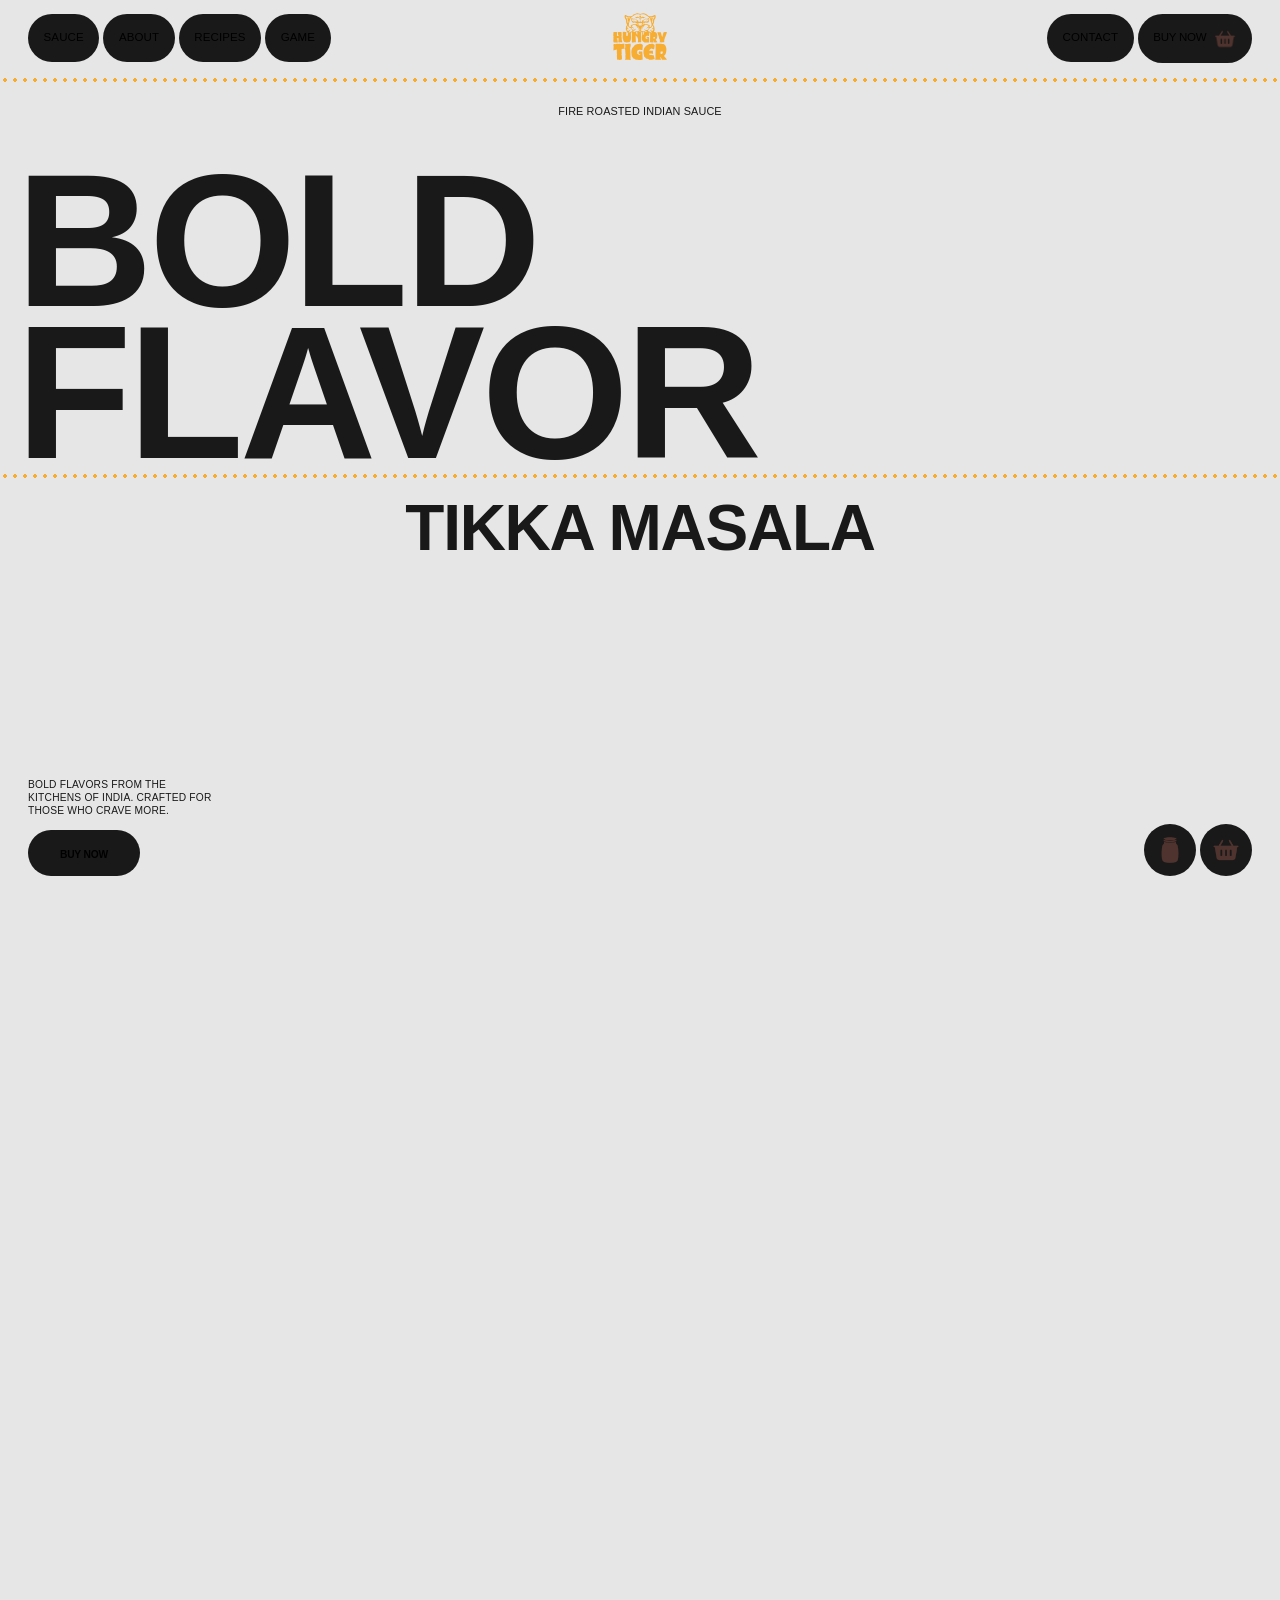
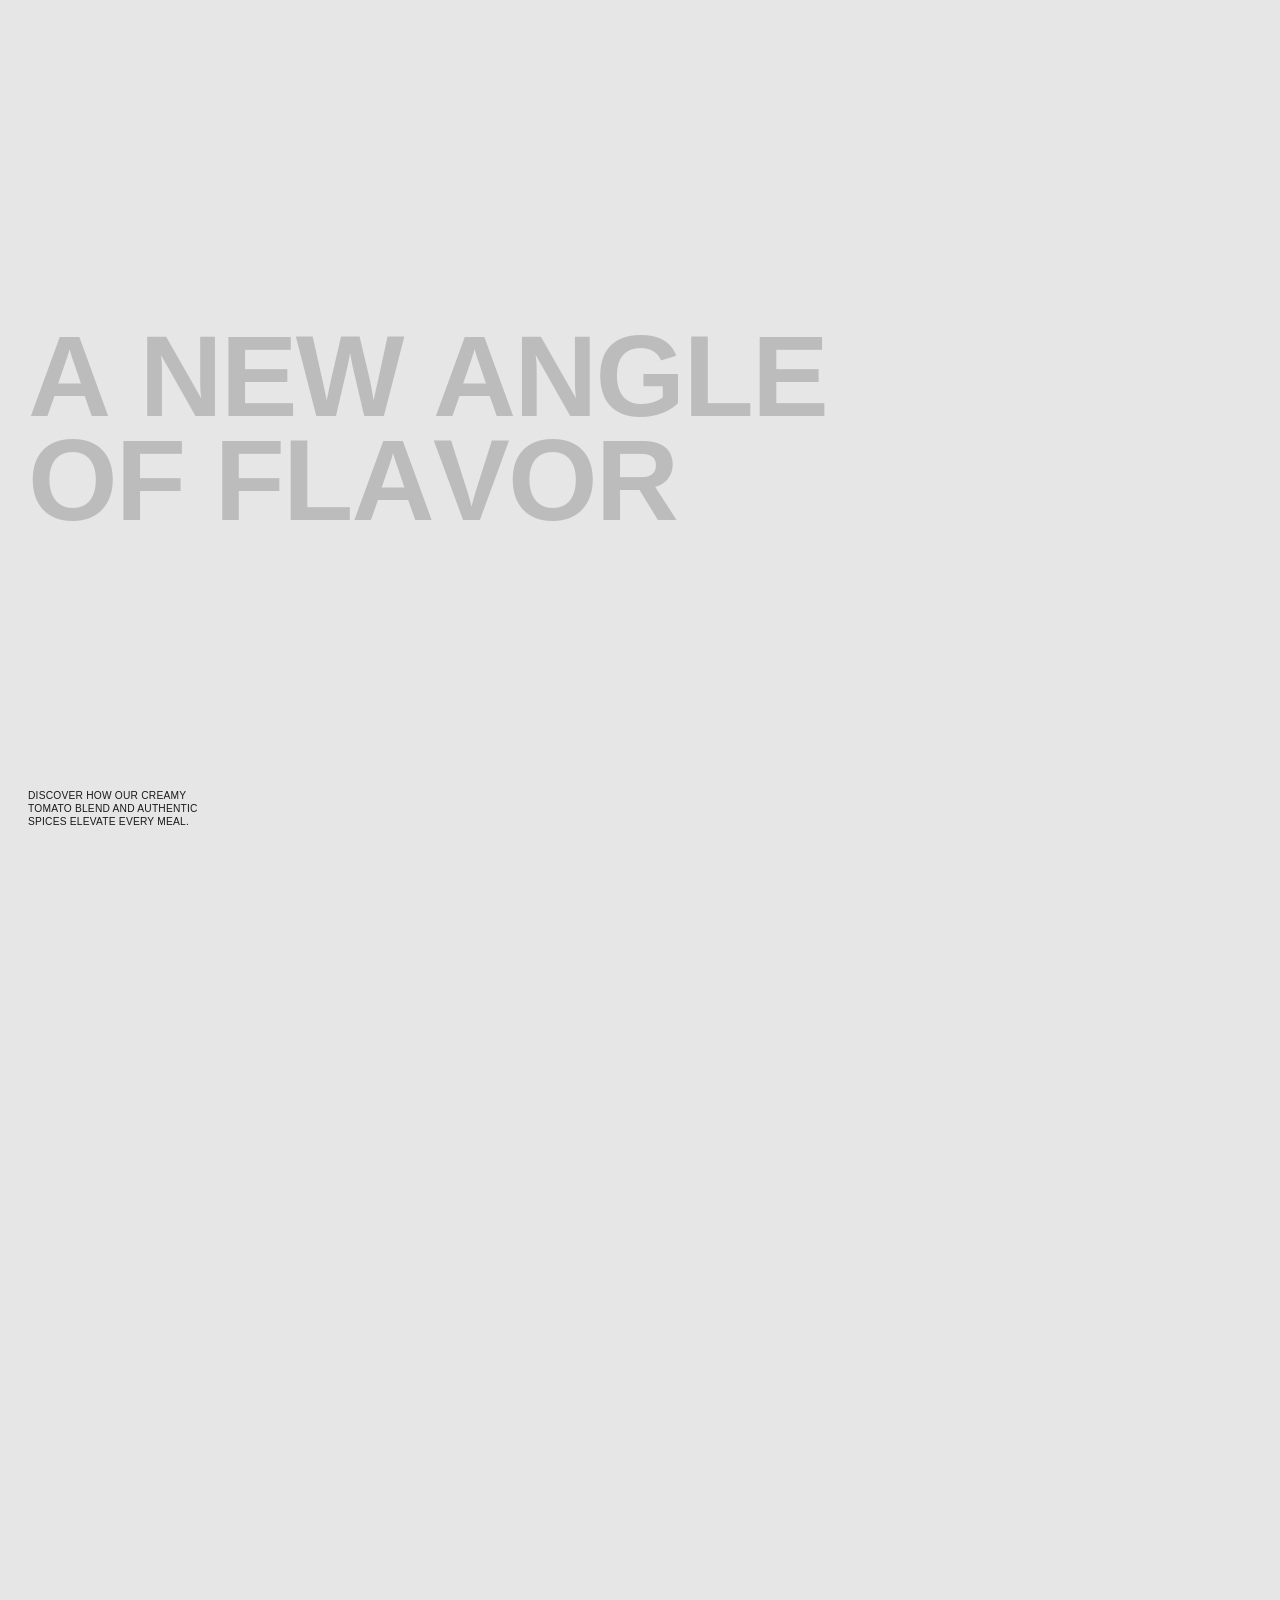
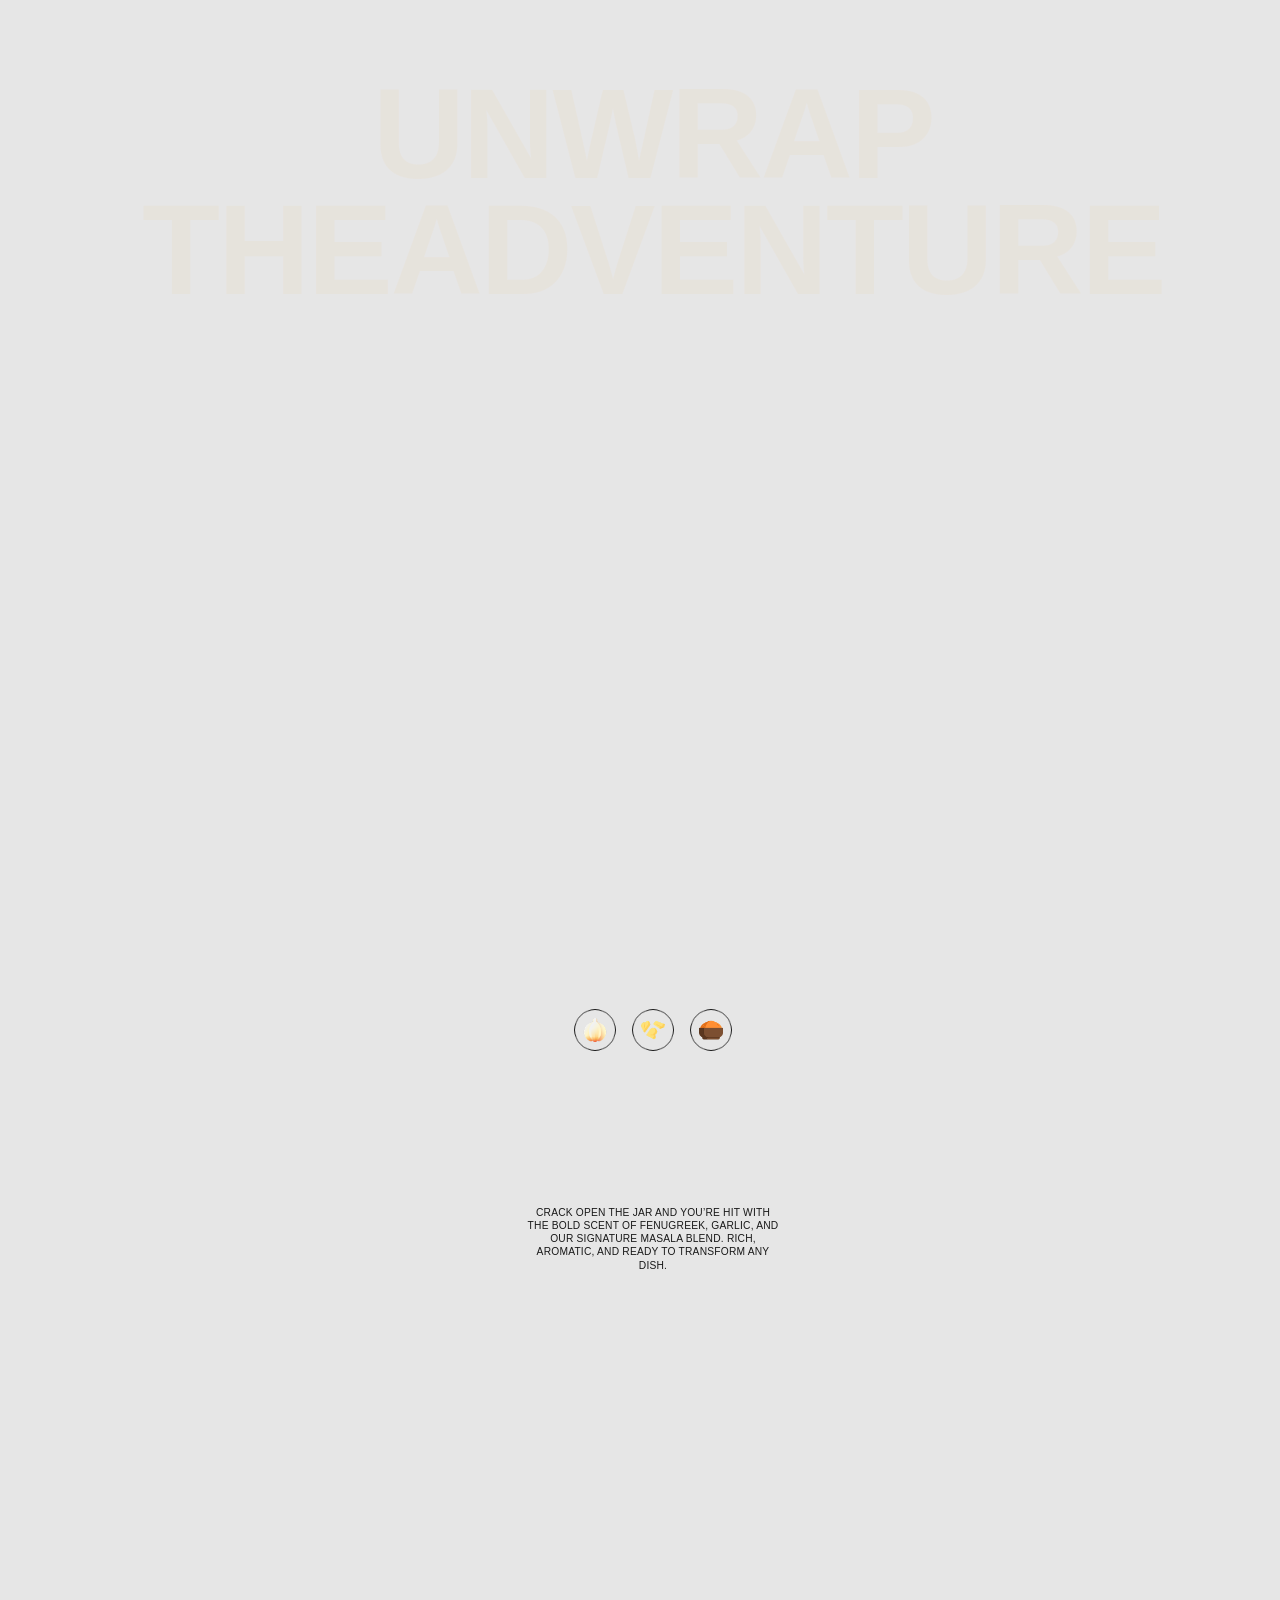
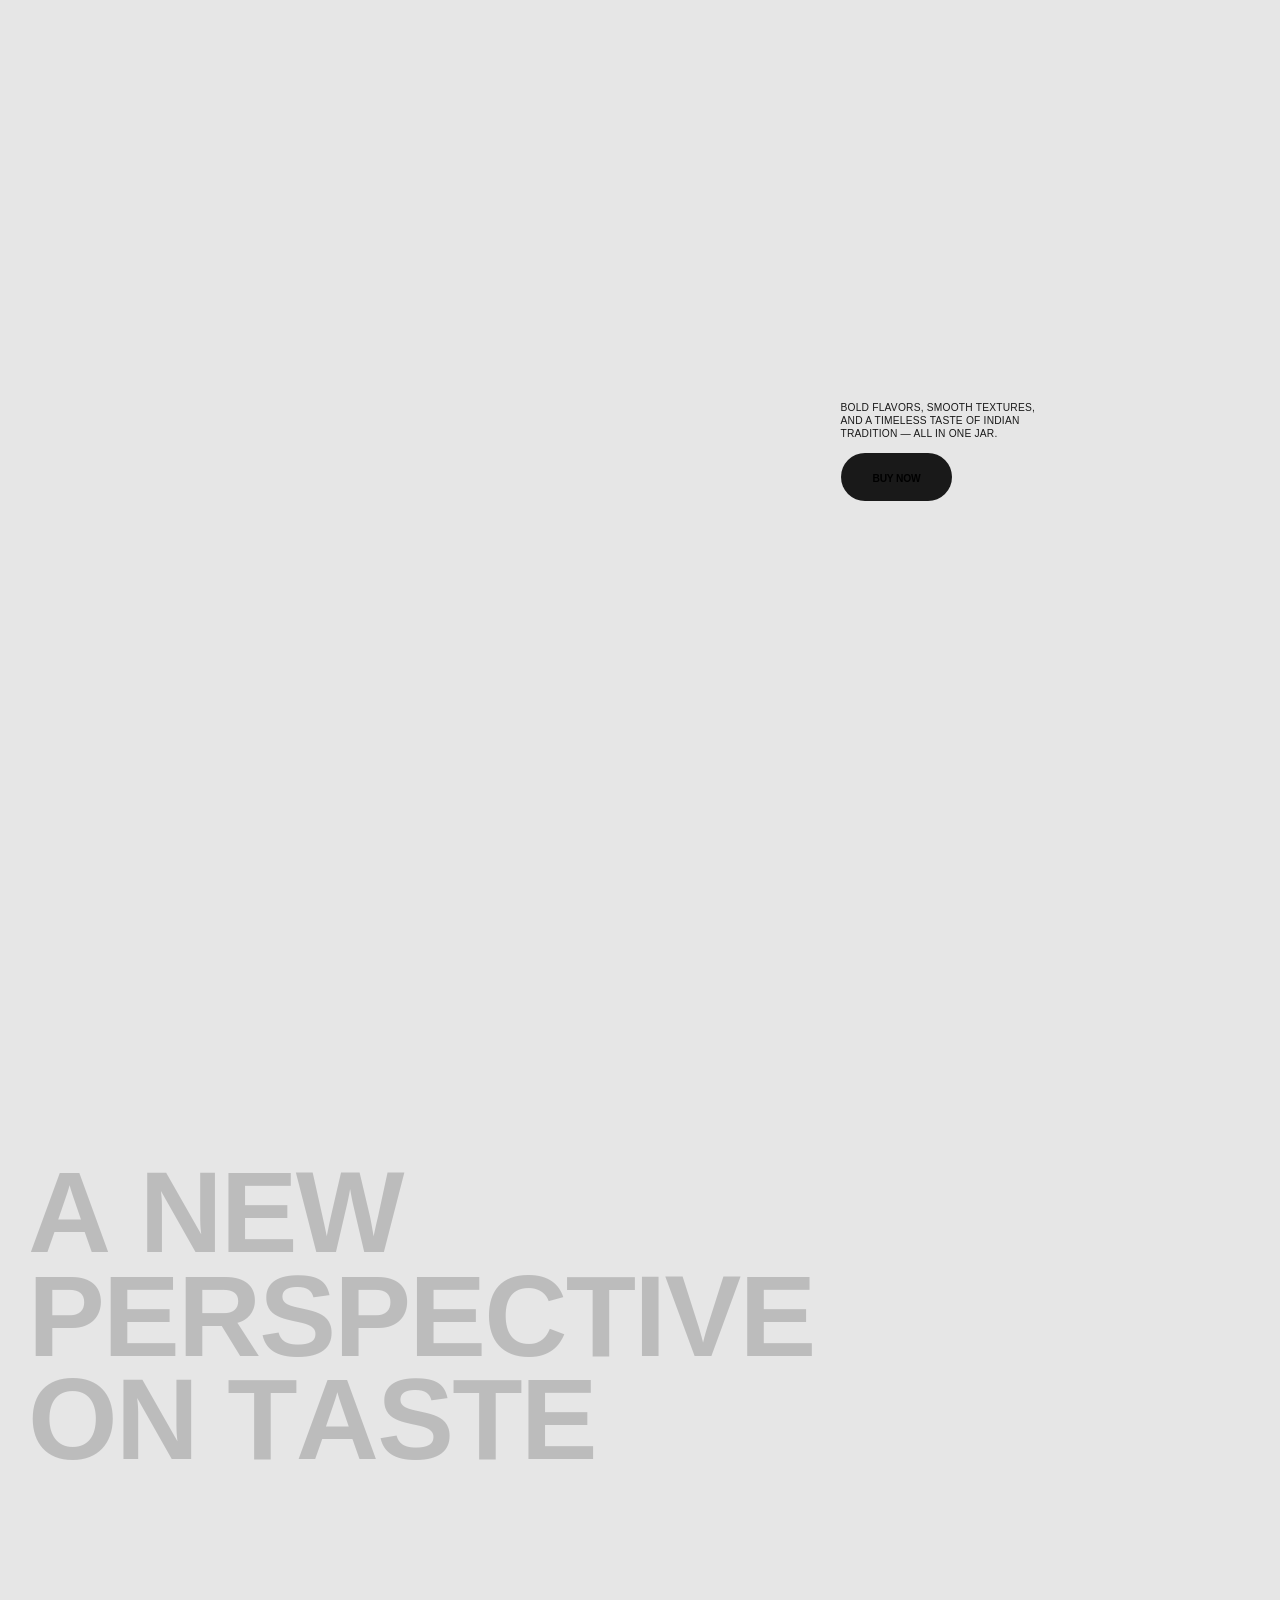
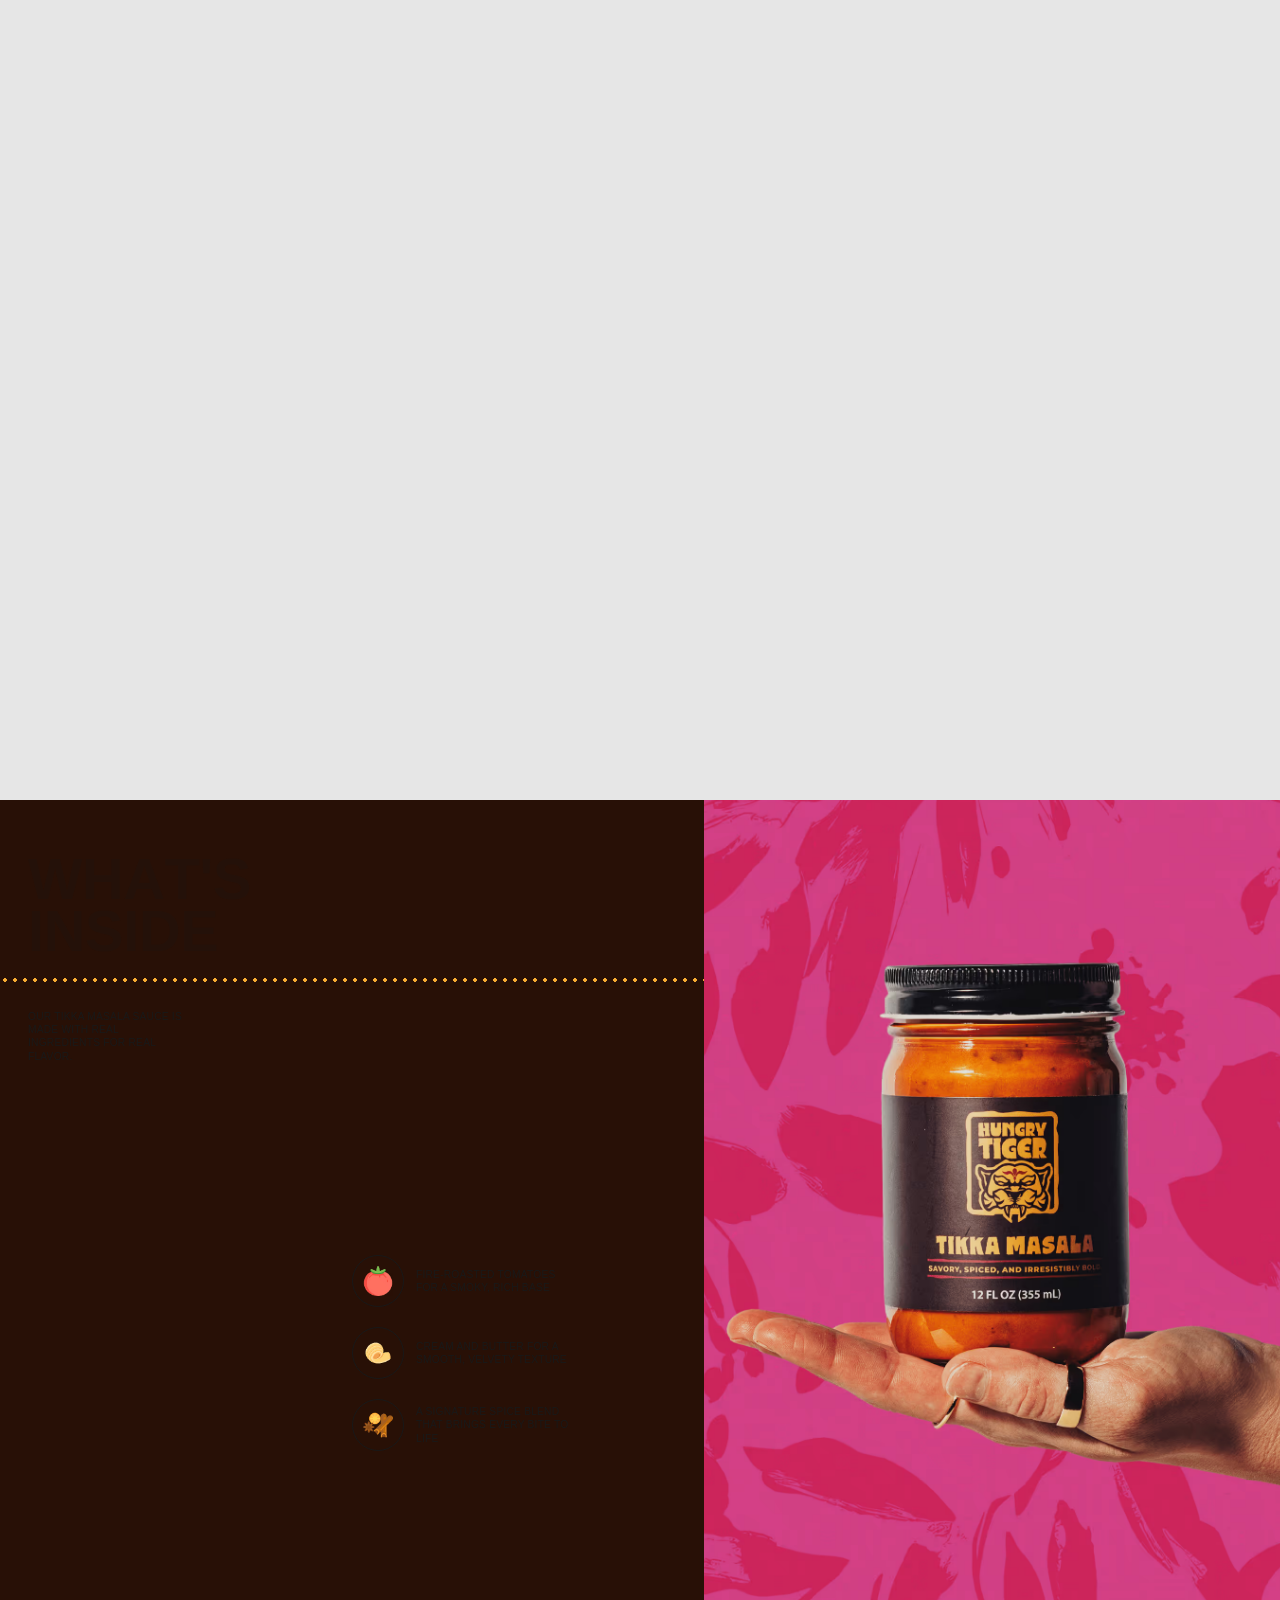
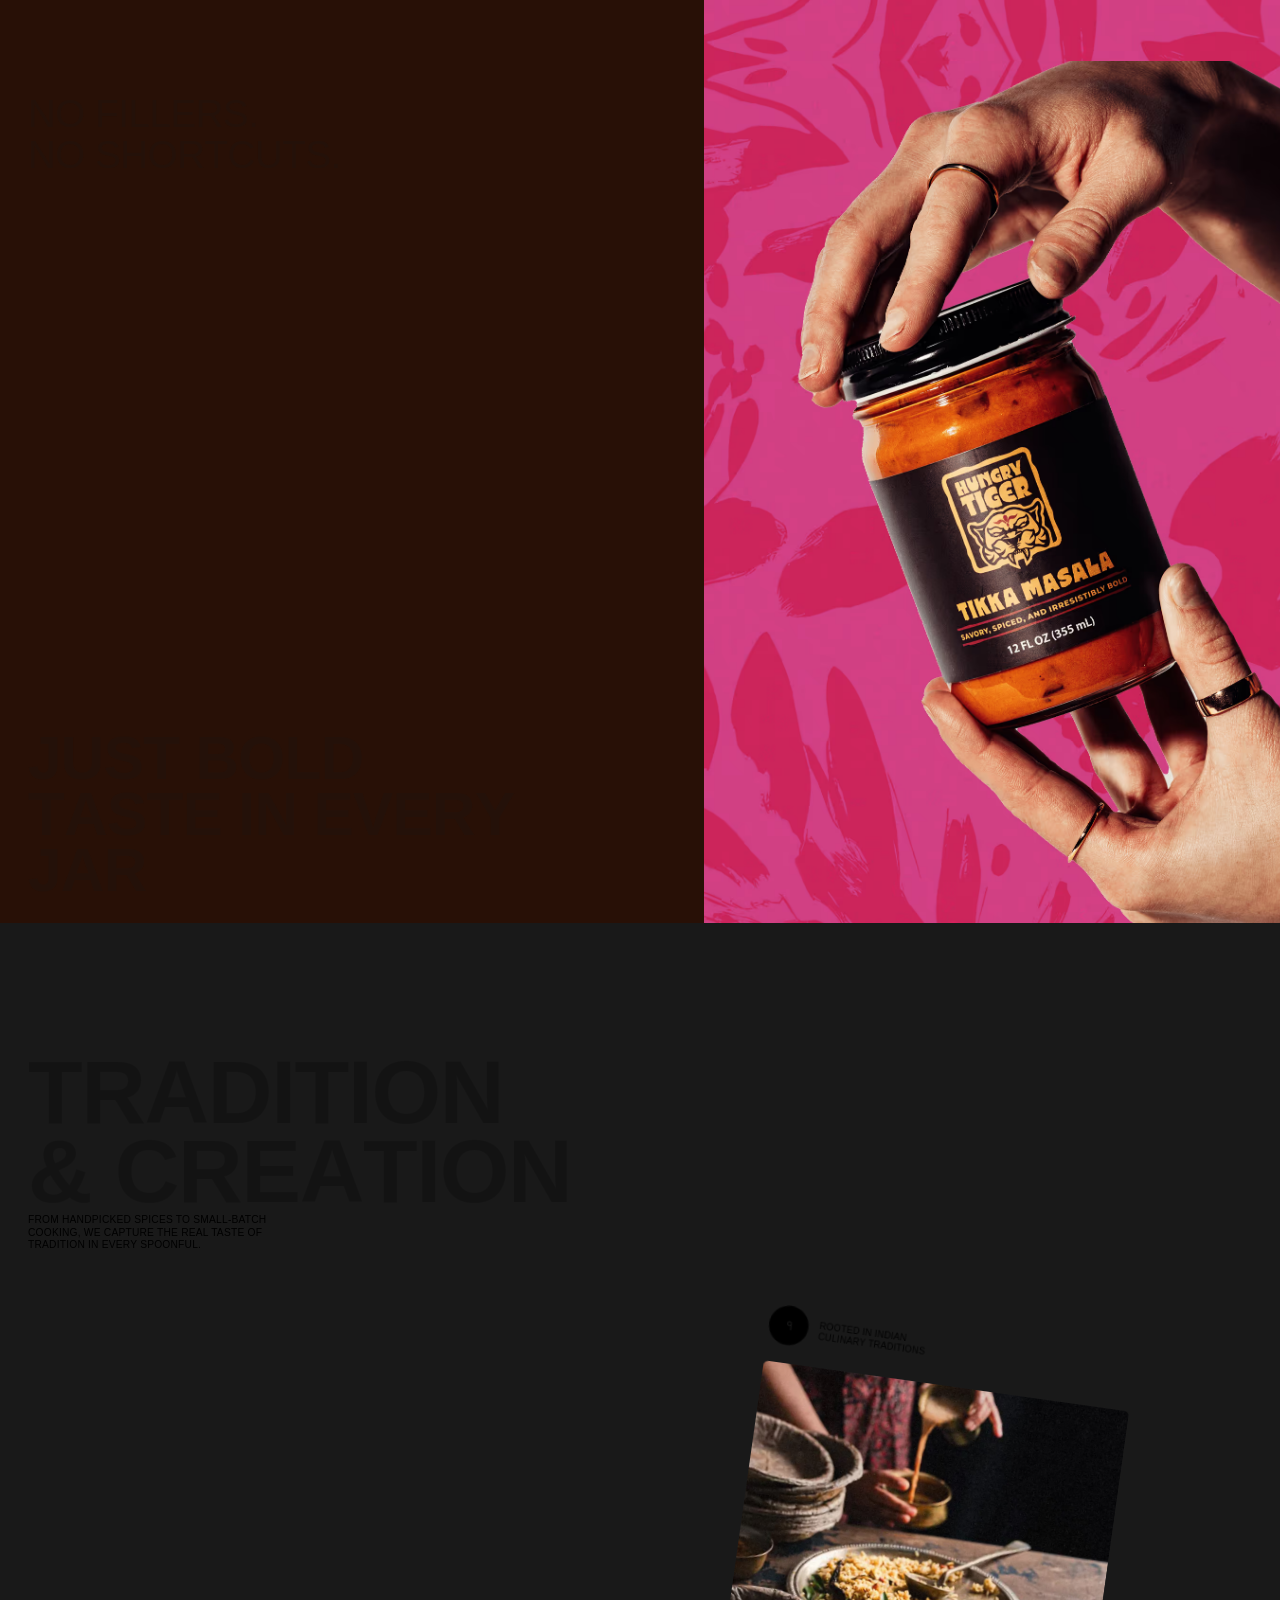
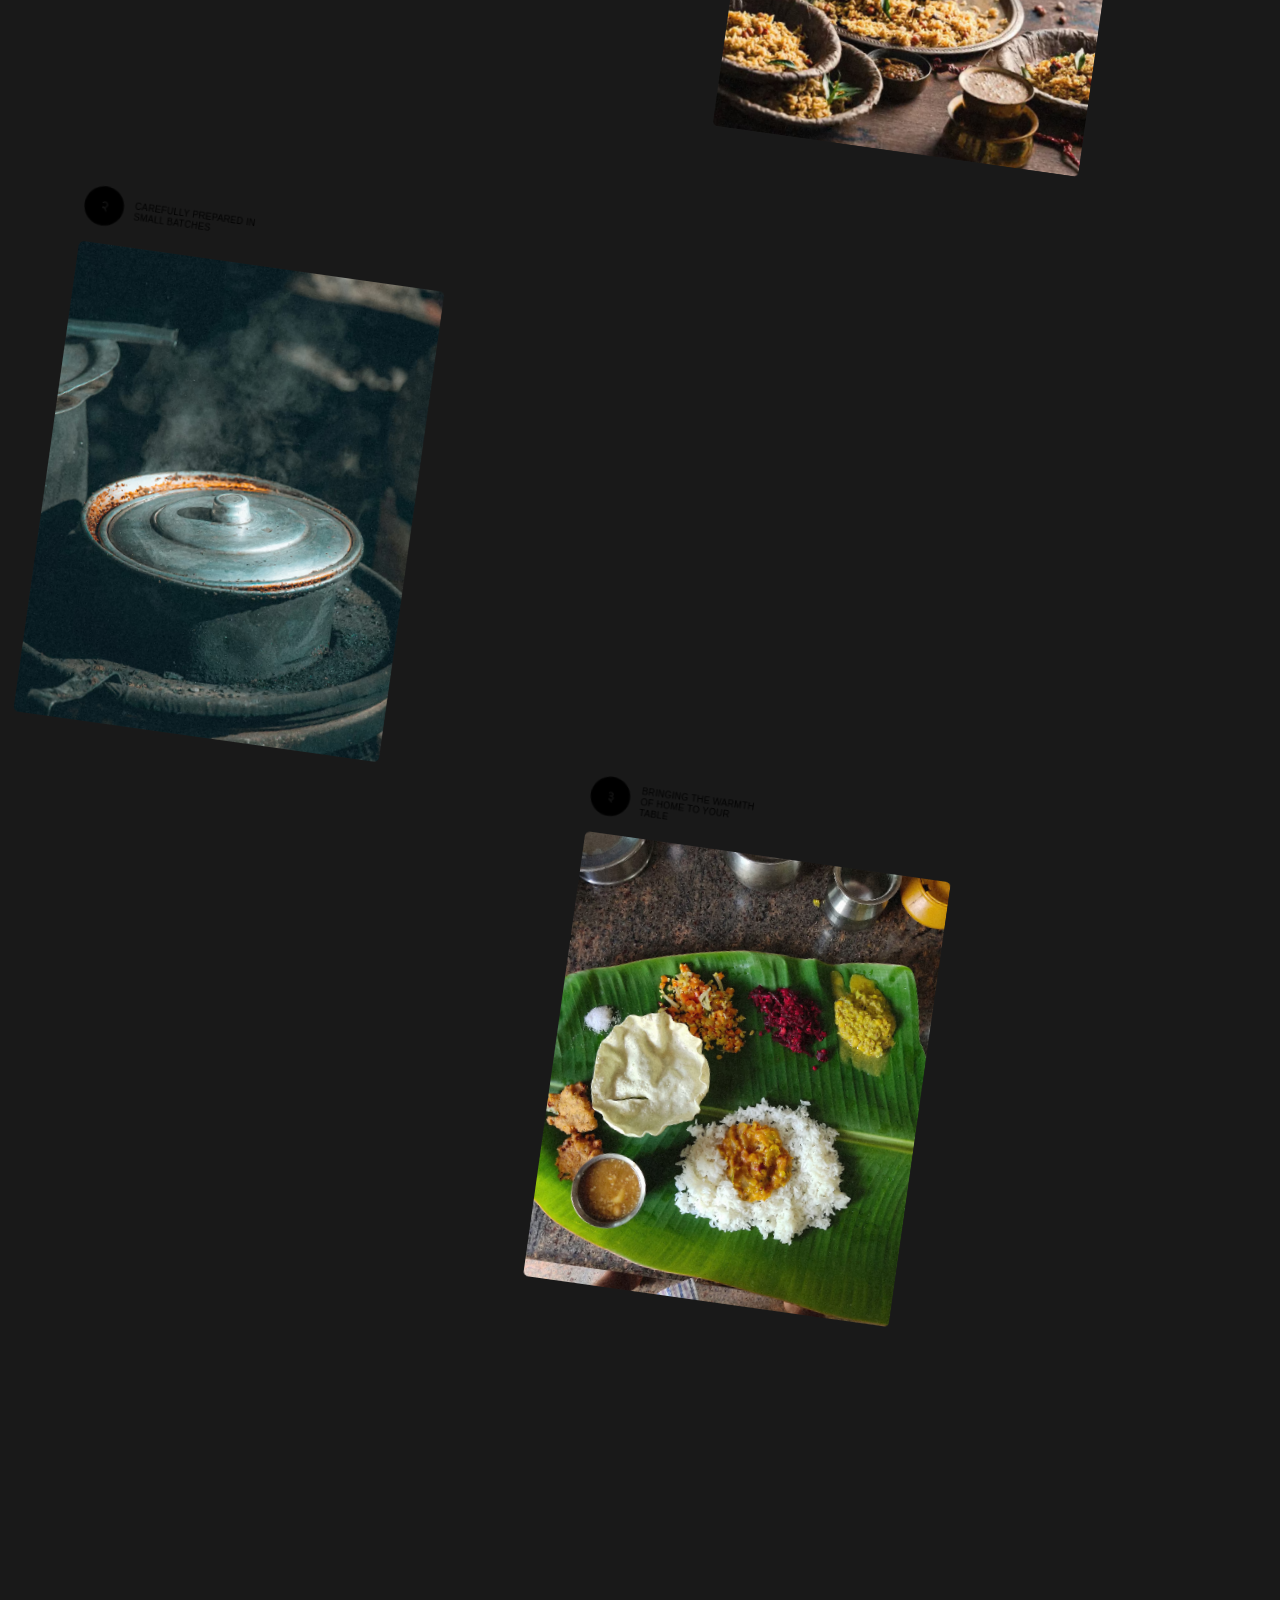
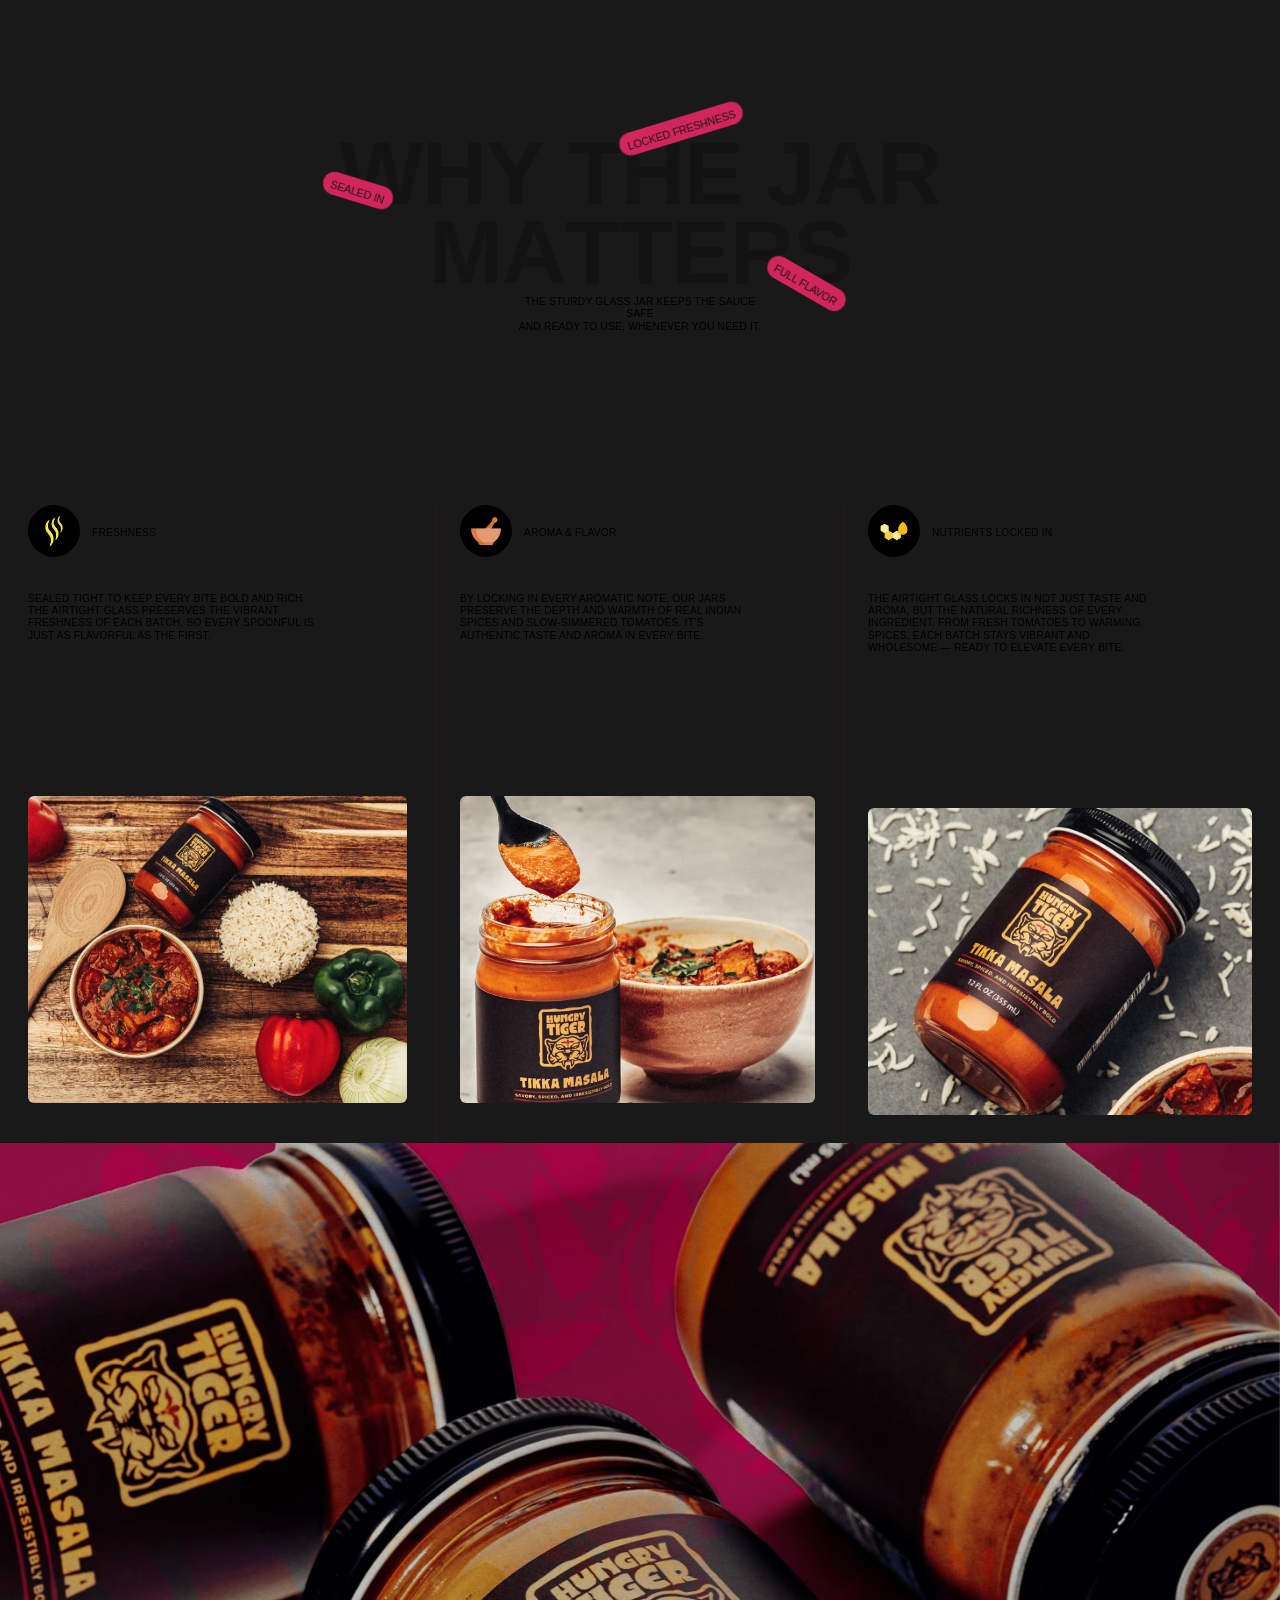
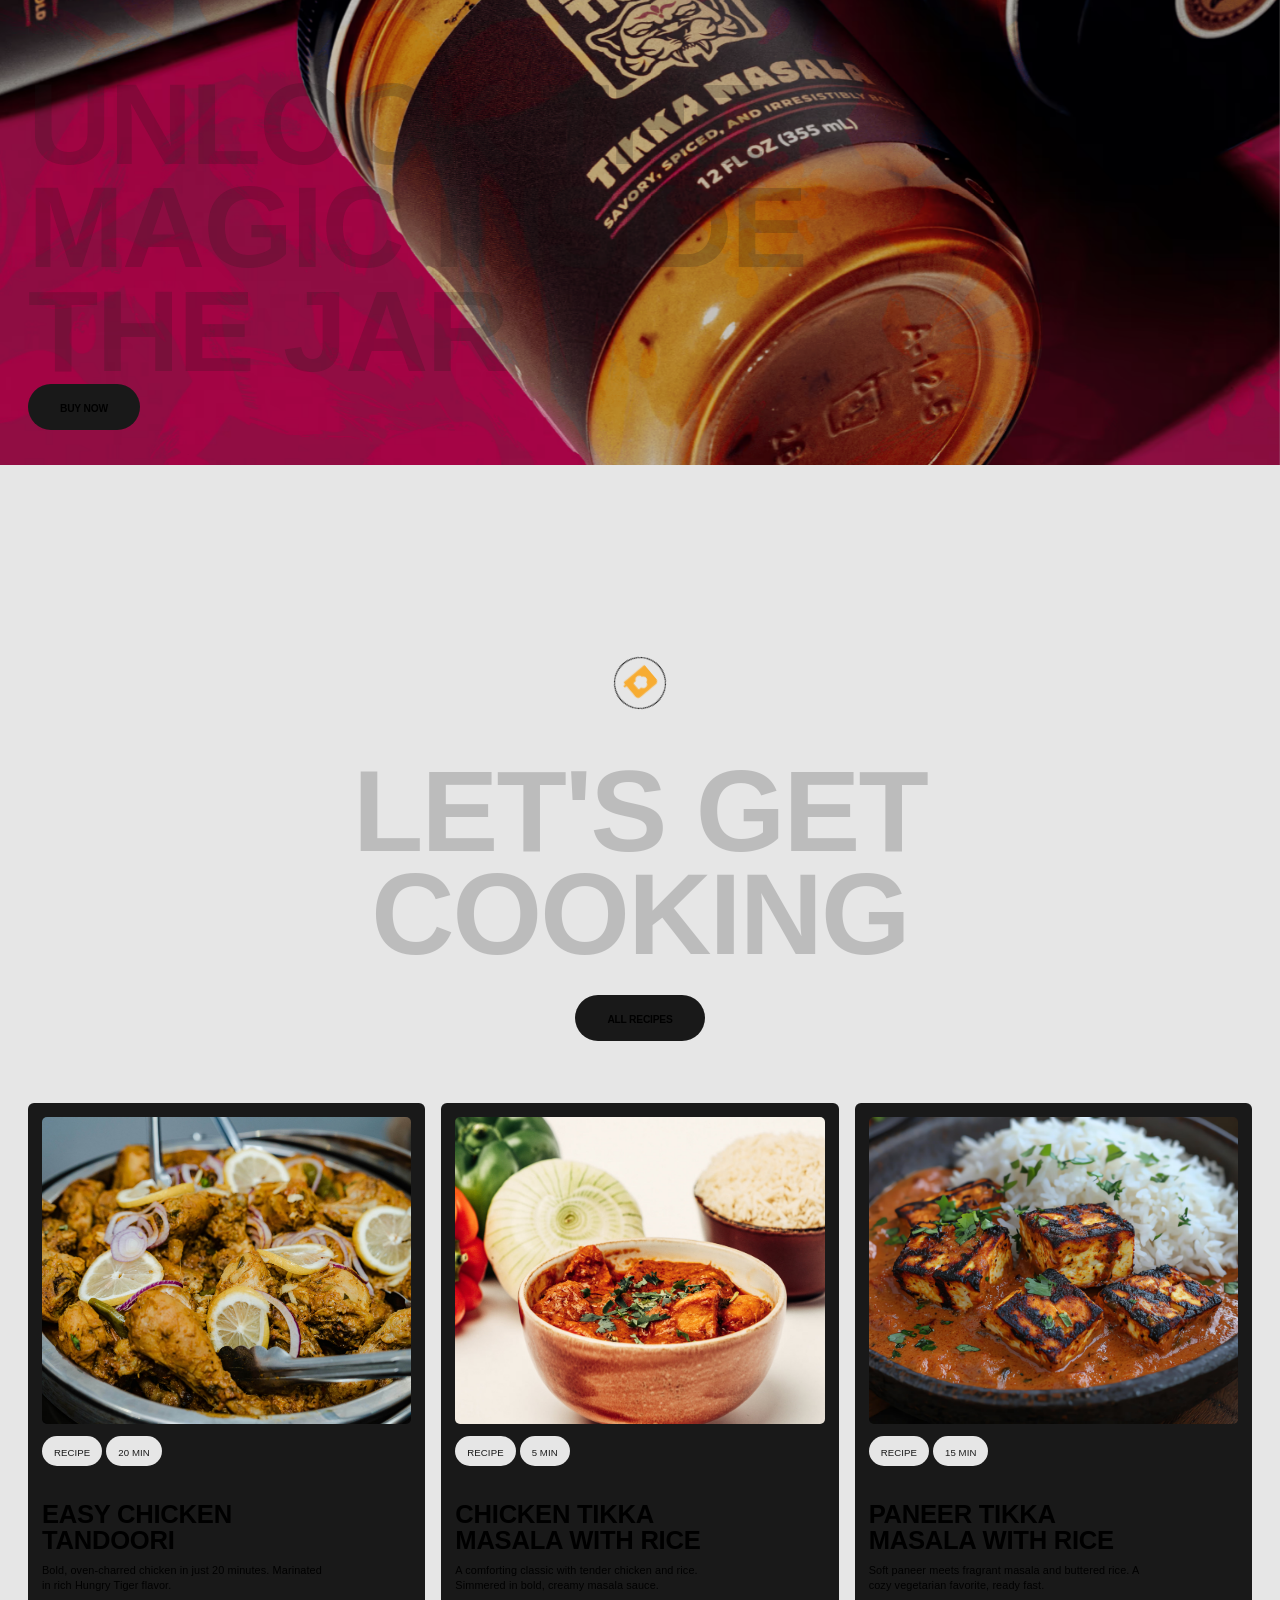
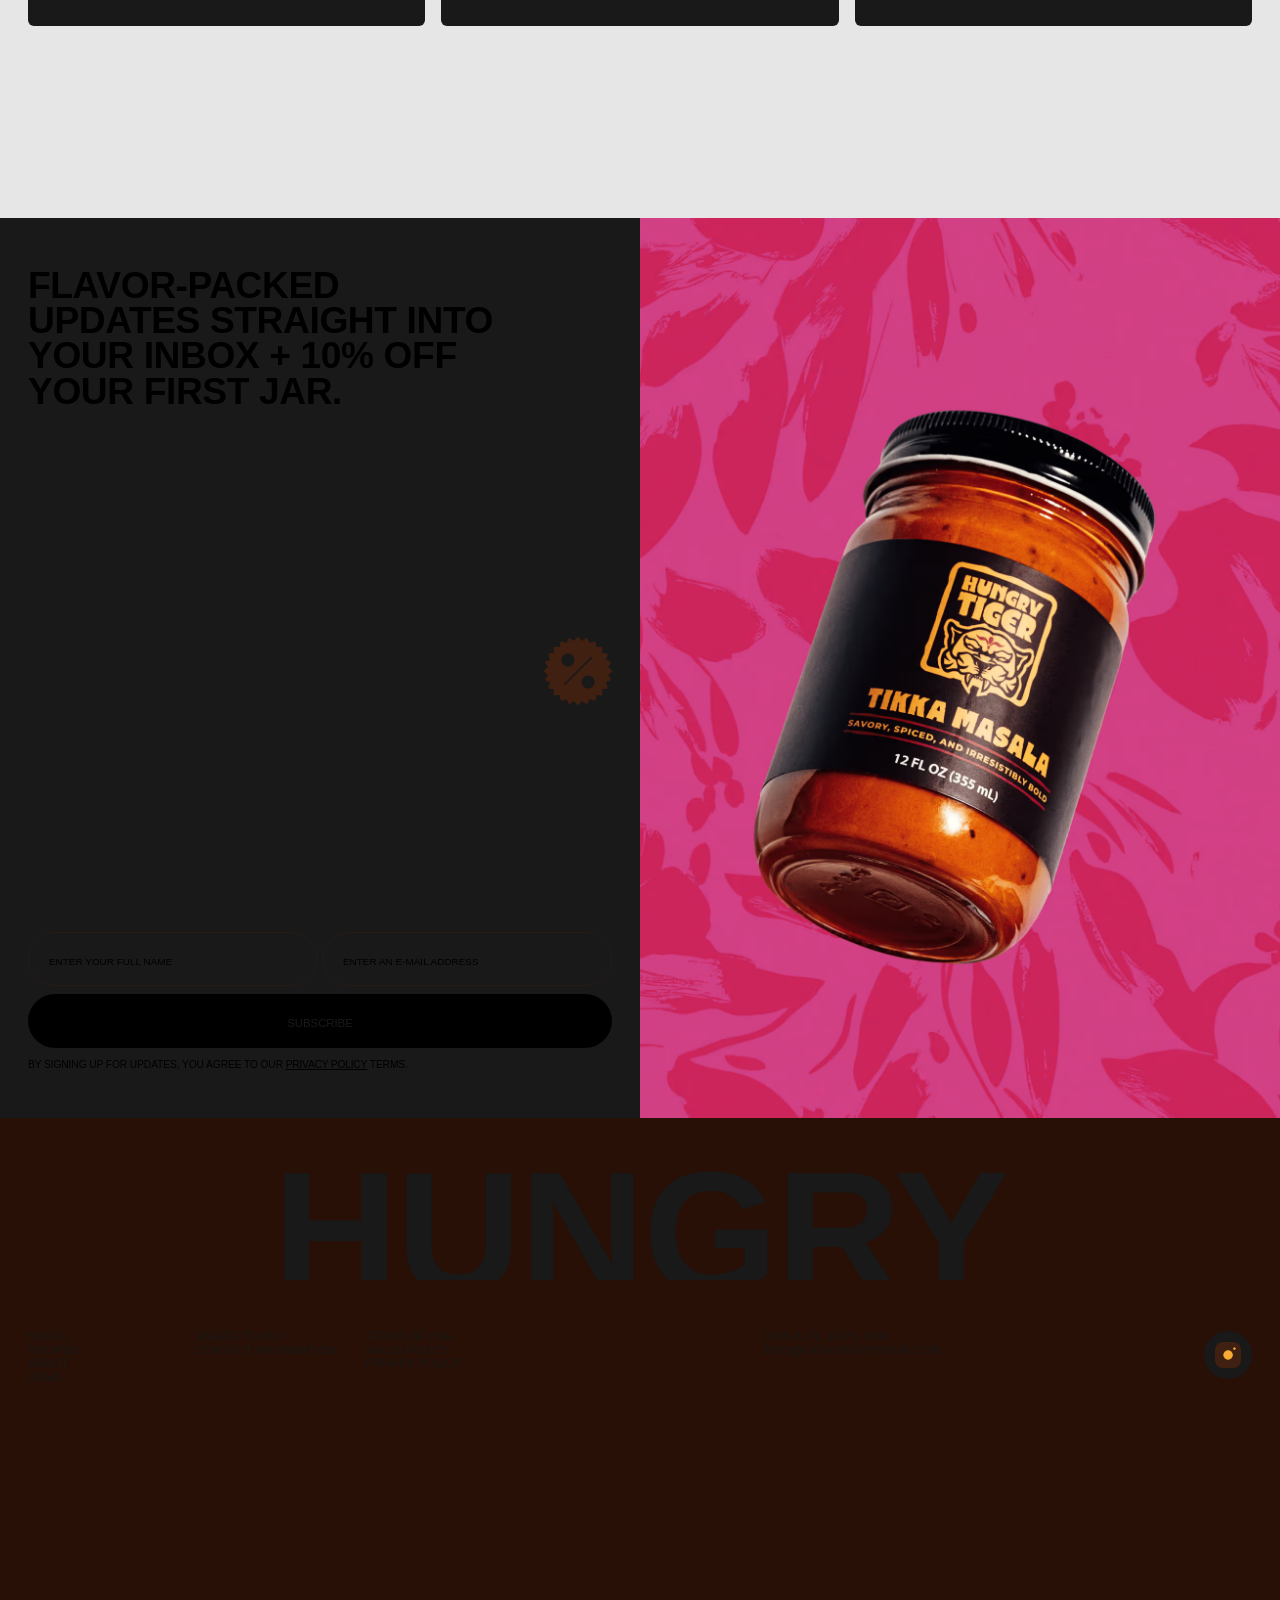
==== commit 2ad492ff: "dvfd" ====
--- a/index.html
+++ b/index.html
@@ -1,51 +1,225 @@
-<!DOCTYPE html><!-- This site was created in Webflow. https://webflow.com --><!-- Last Published: Thu Sep 18 2025 19:48:59 GMT+0000 (Coordinated Universal Time) --><html data-wf-domain="www.eathungrytiger.com" data-wf-page="683fa5578c4365b4bb69faf1" data-wf-site="683fa5578c4365b4bb69fade" lang="en"><head><meta charset="utf-8"/><title>Hungry Tiger — Bold Indian Sauces Made for Real Life</title><meta content="Bold Indian-inspired sauces made for real life. No shortcuts, no fillers — just deep flavor crafted with heart. Discover the taste of Hungry Tiger." name="description"/><meta content="Hungry Tiger — Bold Indian Sauces Made for Real Life" property="og:title"/><meta content="Bold Indian-inspired sauces made for real life. No shortcuts, no fillers — just deep flavor crafted with heart. Discover the taste of Hungry Tiger." property="og:description"/><meta content="https://cdn.prod.website-files.com/683fa5578c4365b4bb69fade/684c4d869413e0e21067e360_Home.png" property="og:image"/><meta content="Hungry Tiger — Bold Indian Sauces Made for Real Life" property="twitter:title"/><meta content="Bold Indian-inspired sauces made for real life. No shortcuts, no fillers — just deep flavor crafted with heart. Discover the taste of Hungry Tiger." property="twitter:description"/><meta content="https://cdn.prod.website-files.com/683fa5578c4365b4bb69fade/684c4d869413e0e21067e360_Home.png" property="twitter:image"/><meta property="og:type" content="website"/><meta content="summary_large_image" name="twitter:card"/><meta content="width=device-width, initial-scale=1" name="viewport"/><meta content="Webflow" name="generator"/><link href="https://cdn.prod.website-files.com/683fa5578c4365b4bb69fade/css/hungry-tiger.webflow.shared.bb04e25ad.min.css" rel="stylesheet" type="text/css"/><script type="text/javascript">!function(o,c){var n=c.documentElement,t=" w-mod-";n.className+=t+"js",("ontouchstart"in o||o.DocumentTouch&&c instanceof DocumentTouch)&&(n.className+=t+"touch")}(window,document);</script><link href="https://cdn.prod.website-files.com/683fa5578c4365b4bb69fade/6844dae995b11552c1030fca_32x32.png" rel="shortcut icon" type="image/x-icon"/><link href="https://cdn.prod.website-files.com/683fa5578c4365b4bb69fade/6844daebc42ade07a2f92aa7_256x256.png" rel="apple-touch-icon"/><link href="https://eathungrytiger.com" rel="canonical"/><style>
-::-webkit-scrollbar-button {transition: 0ms !important;width: 0px;height: 0px;}
-::-webkit-scrollbar-track {background: transparent;}
-::-webkit-scrollbar-thumb {-webkit-border-radius: 0px;border-radius: 0px;background: transparent;opacity:0;}
-::-webkit-resizer {width: 0px;height: 0px;}
-::-webkit-scrollbar {width: 0px;}
-.cont-link .ex-text{pointer-events:none}
-  ::selection {
-  background: #E0005C;
-  color: inherit;
-}
+<!doctype html>
+<!-- This site was created in Webflow. https://webflow.com --><!-- Last Published: Thu Sep 18 2025 19:48:59 GMT+0000 (Coordinated Universal Time) -->
+<html
+    data-wf-domain="www.eathungrytiger.com"
+    data-wf-page="683fa5578c4365b4bb69faf1"
+    data-wf-site="683fa5578c4365b4bb69fade"
+    lang="en"
+>
+    <head>
+        <meta charset="utf-8" />
+        <title>Hungry Tiger — Bold Indian Sauces Made for Real Life</title>
+        <meta
+            content="Bold Indian-inspired sauces made for real life. No shortcuts, no fillers — just deep flavor crafted with heart. Discover the taste of Hungry Tiger."
+            name="description"
+        />
+        <meta
+            content="Hungry Tiger — Bold Indian Sauces Made for Real Life"
+            property="og:title"
+        />
+        <meta
+            content="Bold Indian-inspired sauces made for real life. No shortcuts, no fillers — just deep flavor crafted with heart. Discover the taste of Hungry Tiger."
+            property="og:description"
+        />
+        <meta content="external/images/og-image-home.png" property="og:image" />
+        <meta
+            content="Hungry Tiger — Bold Indian Sauces Made for Real Life"
+            property="twitter:title"
+        />
+        <meta
+            content="Bold Indian-inspired sauces made for real life. No shortcuts, no fillers — just deep flavor crafted with heart. Discover the taste of Hungry Tiger."
+            property="twitter:description"
+        />
+        <meta
+            content="external/images/og-image-home.png"
+            property="twitter:image"
+        />
+        <meta property="og:type" content="website" />
+        <meta content="summary_large_image" name="twitter:card" />
+        <meta content="width=device-width, initial-scale=1" name="viewport" />
+        <meta content="Webflow" name="generator" />
+        <link
+            href="external/css/hungry-tiger.webflow.shared.bb04e25ad.min.css"
+            rel="stylesheet"
+            type="text/css"
+        />
+        <script type="text/javascript">
+            !(function (o, c) {
+                var n = c.documentElement,
+                    t = " w-mod-";
+                ((n.className += t + "js"),
+                    ("ontouchstart" in o ||
+                        (o.DocumentTouch && c instanceof DocumentTouch)) &&
+                        (n.className += t + "touch"));
+            })(window, document);
+        </script>
+        <link
+            href="external/images/favicon-32x32.png"
+            rel="shortcut icon"
+            type="image/x-icon"
+        />
+        <link
+            href="external/images/apple-touch-icon-256x256.png"
+            rel="apple-touch-icon"
+        />
+        <link href="https://eathungrytiger.com" rel="canonical" />
+        <style>
+            ::-webkit-scrollbar-button {
+                transition: 0ms !important;
+                width: 0px;
+                height: 0px;
+            }
 
-.w-checkbox-input.w--redirected-checked {
-  background-image: none !important;
-  background-color: transparent !important;
-}
-  
-body.mac .txt_header {
-  padding-top: 0.25rem;
-}
+            ::-webkit-scrollbar-track {
+                background: transparent;
+            }
 
-body.windows .txt_header {
-  padding-top: 0rem;
-}
+            ::-webkit-scrollbar-thumb {
+                -webkit-border-radius: 0px;
+                border-radius: 0px;
+                background: transparent;
+                opacity: 0;
+            }
 
-body.mac .buynow_mobile {
-  padding-top: 2px;
-}
+            ::-webkit-resizer {
+                width: 0px;
+                height: 0px;
+            }
 
-body.windows .buynow_mobile {
-  padding-bottom: 2px;
-}
+            ::-webkit-scrollbar {
+                width: 0px;
+            }
 
-</style>
+            .cont-link .ex-text {
+                pointer-events: none;
+            }
 
+            ::selection {
+                background: #e0005c;
+                color: inherit;
+            }
 
-<!-- Finsweet Attributes -->
-<script async type="module"
-src="https://cdn.jsdelivr.net/npm/@finsweet/attributes@2/attributes.js"
-fs-copyclip
-></script><style>
-.jar_motion {
-	pointer-events: none;
-}
+            .w-checkbox-input.w--redirected-checked {
+                background-image: none !important;
+                background-color: transparent !important;
+            }
 
-[text-split] {opacity: 0;}
-html.w-editor [text-split] {opacity: 1;}
-</style><script src="https://js.stripe.com/v3/" type="text/javascript" data-wf-ecomm-key="pk_live_nyPnaDuxaj8zDxRbuaPHJjip" data-wf-ecomm-acct-id="acct_1RWScUKKBYfwpHY1"></script><script type="text/javascript">window.__WEBFLOW_CURRENCY_SETTINGS = {"currencyCode":"USD","symbol":"$","decimal":".","fractionDigits":2,"group":" ","template":"{{wf {\"path\":\"symbol\",\"type\":\"PlainText\"} }} {{wf {\"path\":\"amount\",\"type\":\"CommercePrice\"} }} {{wf {\"path\":\"currencyCode\",\"type\":\"PlainText\"} }}","hideDecimalForWholeNumbers":false};</script></head><body><header class="header"><div class="wrapper_header"><div class="flexbox_header"><a data-w-id="cc6cf5c9-666d-9251-e96b-415d7995de2c" href="#" class="menu_link w-inline-block"><div class="hamburger_menu"><div class="line first"></div><div class="line second"></div></div><div class="menu_txt open">menu</div><div class="menu_txt close">close</div></a><div class="left_links"><a href="/" aria-current="page" class="h-link w-inline-block w--current"><div class="txt_header">sauce</div></a><a href="/about" class="h-link w-inline-block"><div class="txt_header">about</div></a><a href="/recipes" class="h-link w-inline-block"><div class="txt_header">recipes</div></a><a href="/game" target="_blank" class="h-link w-inline-block"><div class="txt_header">game</div></a></div><div class="logo_ht"><a aria-label="Hungry Tiger Home" href="/" aria-current="page" class="logo_hungry_tiger w-inline-block w--current"><img src="https://cdn.prod.website-files.com/683fa5578c4365b4bb69fade/68405da885d3010e03700f40_hungry_tiger_logo.svg" loading="lazy" alt="Hungry Tiger logo" class="image"/></a></div><div id="w-node-cc6cf5c9-666d-9251-e96b-415d7995de41-7995de29" class="right_links"><a href="/contact" class="h-link w-inline-block"><div class="txt_header">contact</div></a><div data-open-product="" data-wf-cart-type="rightDropdown" data-wf-cart-query="query Dynamo3 {
+            body.mac .txt_header {
+                padding-top: 0.25rem;
+            }
+
+            body.windows .txt_header {
+                padding-top: 0rem;
+            }
+
+            body.mac .buynow_mobile {
+                padding-top: 2px;
+            }
+
+            body.windows .buynow_mobile {
+                padding-bottom: 2px;
+            }
+        </style>
+
+        <!-- Finsweet Attributes -->
+        <script
+            async
+            type="module"
+            src="external/js/finsweet-attributes.js"
+            fs-copyclip
+        ></script>
+        <style>
+            .jar_motion {
+                pointer-events: none;
+            }
+
+            [text-split] {
+                opacity: 0;
+            }
+
+            html.w-editor [text-split] {
+                opacity: 1;
+            }
+        </style>
+        <script
+            src="https://js.stripe.com/v3/"
+            type="text/javascript"
+            data-wf-ecomm-key="pk_live_nyPnaDuxaj8zDxRbuaPHJjip"
+            data-wf-ecomm-acct-id="acct_1RWScUKKBYfwpHY1"
+        ></script>
+        <script type="text/javascript">
+            window.__WEBFLOW_CURRENCY_SETTINGS = {
+                currencyCode: "USD",
+                symbol: "$",
+                decimal: ".",
+                fractionDigits: 2,
+                group: " ",
+                template:
+                    '{{wf {"path":"symbol","type":"PlainText"} }} {{wf {"path":"amount","type":"CommercePrice"} }} {{wf {"path":"currencyCode","type":"PlainText"} }}',
+                hideDecimalForWholeNumbers: false,
+            };
+        </script>
+    </head>
+
+    <body>
+        <header class="header">
+            <div class="wrapper_header">
+                <div class="flexbox_header">
+                    <a
+                        data-w-id="cc6cf5c9-666d-9251-e96b-415d7995de2c"
+                        href="#"
+                        class="menu_link w-inline-block"
+                    >
+                        <div class="hamburger_menu">
+                            <div class="line first"></div>
+                            <div class="line second"></div>
+                        </div>
+                        <div class="menu_txt open">menu</div>
+                        <div class="menu_txt close">close</div>
+                    </a>
+                    <div class="left_links">
+                        <a
+                            href="/"
+                            aria-current="page"
+                            class="h-link w-inline-block w--current"
+                        >
+                            <div class="txt_header">sauce</div> </a
+                        ><a href="/about" class="h-link w-inline-block">
+                            <div class="txt_header">about</div> </a
+                        ><a href="/recipes" class="h-link w-inline-block">
+                            <div class="txt_header">recipes</div> </a
+                        ><a
+                            href="/game"
+                            target="_blank"
+                            class="h-link w-inline-block"
+                        >
+                            <div class="txt_header">game</div>
+                        </a>
+                    </div>
+                    <div class="logo_ht">
+                        <a
+                            aria-label="Hungry Tiger Home"
+                            href="/"
+                            aria-current="page"
+                            class="logo_hungry_tiger w-inline-block w--current"
+                            ><img
+                                src="external/images/hungry_tiger_logo.svg"
+                                loading="lazy"
+                                alt="Hungry Tiger logo"
+                                class="image"
+                        /></a>
+                    </div>
+                    <div
+                        id="w-node-cc6cf5c9-666d-9251-e96b-415d7995de41-7995de29"
+                        class="right_links"
+                    >
+                        <a href="/contact" class="h-link w-inline-block">
+                            <div class="txt_header">contact</div>
+                        </a>
+                        <div
+                            data-open-product=""
+                            data-wf-cart-type="rightDropdown"
+                            data-wf-cart-query="query Dynamo3 {
   database {
     id
     commerceOrder {
@@ -171,204 +345,4505 @@
       quickCheckoutEnabled
     }
   }
-}" data-wf-page-link-href-prefix="" data-wf-cart-duration="400" class="w-commerce-commercecartwrapper cart_box" data-node-type="commerce-cart-wrapper"><a data-product-id="684490e316a4f64c8ee0b974" class="w-commerce-commercecartopenlink cart_button w-inline-block" role="button" aria-haspopup="dialog" aria-label="Open cart" data-node-type="commerce-cart-open-link" href="#"><div class="buynow_mobile w-inline-block">buy now</div><div class="cart_icon"><img src="https://cdn.prod.website-files.com/683fa5578c4365b4bb69fade/6840eee62d0f24a23e3657cc_basket-icon.png" loading="lazy" alt="Cart icon, png, brown" class="image"/></div></a><div style="display:none" class="w-commerce-commercecartcontainerwrapper w-commerce-commercecartcontainerwrapper--cartType-rightDropdown cart_container" data-node-type="commerce-cart-container-wrapper"><div data-node-type="commerce-cart-container" role="dialog" class="w-commerce-commercecartcontainer cart_c"><div class="container_sv"><div class="w-commerce-commercecartheader cart_header"><div class="cart_headline">bag</div><a class="w-commerce-commercecartcloselink close_icon w-inline-block" role="button" aria-label="Close cart" data-node-type="commerce-cart-close-link"><img src="https://cdn.prod.website-files.com/683fa5578c4365b4bb69fade/6844992e2da81548f63a2ff8_cross_icon.png" loading="lazy" alt="Cross icon, png, yellow" class="image cross_icon"/></a></div><div class="w-commerce-commercecartformwrapper cart_content"><form style="display:none" class="w-commerce-commercecartform" data-node-type="commerce-cart-form"><script type="text/x-wf-template" id="wf-template-cc6cf5c9-666d-9251-e96b-415d7995de58">%3Cdiv%20class%3D%22w-commerce-commercecartitem%20cart_item%22%3E%3Cdiv%20class%3D%22image_product%20special_modal%22%3E%3Cimg%20data-wf-bindings%3D%22%255B%257B%2522src%2522%253A%257B%2522type%2522%253A%2522ImageRef%2522%252C%2522filter%2522%253A%257B%2522type%2522%253A%2522identity%2522%252C%2522params%2522%253A%255B%255D%257D%252C%2522dataPath%2522%253A%2522database.commerceOrder.userItems%255B%255D.sku.f_main_image_4dr%2522%257D%257D%255D%22%20src%3D%22%22%20alt%3D%22%22%20class%3D%22w-commerce-commercecartitemimage%20image%20w-dyn-bind-empty%22%2F%3E%3C%2Fdiv%3E%3Cdiv%20class%3D%22w-commerce-commercecartiteminfo%20name_price%22%3E%3Cdiv%20data-wf-bindings%3D%22%255B%257B%2522innerHTML%2522%253A%257B%2522type%2522%253A%2522PlainText%2522%252C%2522filter%2522%253A%257B%2522type%2522%253A%2522identity%2522%252C%2522params%2522%253A%255B%255D%257D%252C%2522dataPath%2522%253A%2522database.commerceOrder.userItems%255B%255D.product.f_name_%2522%257D%257D%255D%22%20class%3D%22w-commerce-commercecartproductname%20product_name%20w-dyn-bind-empty%22%3E%3C%2Fdiv%3E%3Cdiv%20data-wf-bindings%3D%22%255B%257B%2522innerHTML%2522%253A%257B%2522type%2522%253A%2522CommercePrice%2522%252C%2522filter%2522%253A%257B%2522type%2522%253A%2522price%2522%252C%2522params%2522%253A%255B%255D%257D%252C%2522dataPath%2522%253A%2522database.commerceOrder.userItems%255B%255D.price%2522%257D%257D%255D%22%20class%3D%22price_txt%22%3E%24%C2%A00.00%C2%A0USD%3C%2Fdiv%3E%3C%2Fdiv%3E%3Cdiv%20class%3D%22qty_remove%22%3E%3Cinput%20aria-label%3D%22Update%20quantity%22%20data-wf-bindings%3D%22%255B%257B%2522value%2522%253A%257B%2522type%2522%253A%2522Number%2522%252C%2522filter%2522%253A%257B%2522type%2522%253A%2522numberPrecision%2522%252C%2522params%2522%253A%255B%25220%2522%252C%2522numberPrecision%2522%255D%257D%252C%2522dataPath%2522%253A%2522database.commerceOrder.userItems%255B%255D.count%2522%257D%257D%252C%257B%2522data-commerce-sku-id%2522%253A%257B%2522type%2522%253A%2522ItemRef%2522%252C%2522filter%2522%253A%257B%2522type%2522%253A%2522identity%2522%252C%2522params%2522%253A%255B%255D%257D%252C%2522dataPath%2522%253A%2522database.commerceOrder.userItems%255B%255D.sku.id%2522%257D%257D%255D%22%20data-wf-conditions%3D%22%257B%2522condition%2522%253A%257B%2522fields%2522%253A%257B%2522product%253Aec-product-type%2522%253A%257B%2522ne%2522%253A%2522e348fd487d0102946c9179d2a94bb613%2522%252C%2522type%2522%253A%2522Option%2522%257D%257D%257D%252C%2522dataPath%2522%253A%2522database.commerceOrder.userItems%255B%255D%2522%257D%22%20class%3D%22w-commerce-commercecartquantity%20qty%22%20required%3D%22%22%20pattern%3D%22%5E%5B0-9%5D%2B%24%22%20inputMode%3D%22numeric%22%20type%3D%22number%22%20name%3D%22quantity%22%20autoComplete%3D%22off%22%20data-wf-cart-action%3D%22update-item-quantity%22%20data-commerce-sku-id%3D%22%22%20value%3D%221%22%2F%3E%3Ca%20href%3D%22%23%22%20role%3D%22button%22%20data-wf-bindings%3D%22%255B%257B%2522data-commerce-sku-id%2522%253A%257B%2522type%2522%253A%2522ItemRef%2522%252C%2522filter%2522%253A%257B%2522type%2522%253A%2522identity%2522%252C%2522params%2522%253A%255B%255D%257D%252C%2522dataPath%2522%253A%2522database.commerceOrder.userItems%255B%255D.sku.id%2522%257D%257D%255D%22%20class%3D%22remove_item%20w-inline-block%22%20data-wf-cart-action%3D%22remove-item%22%20data-commerce-sku-id%3D%22%22%20aria-label%3D%22Remove%20item%20from%20cart%22%3E%3Cdiv%3ERemove%3C%2Fdiv%3E%3C%2Fa%3E%3C%2Fdiv%3E%3C%2Fdiv%3E</script><div class="w-commerce-commercecartlist cart-list" data-wf-collection="database.commerceOrder.userItems" data-wf-template-id="wf-template-cc6cf5c9-666d-9251-e96b-415d7995de58"><div class="w-commerce-commercecartitem cart_item"><div class="image_product special_modal"><img data-wf-bindings="%5B%7B%22src%22%3A%7B%22type%22%3A%22ImageRef%22%2C%22filter%22%3A%7B%22type%22%3A%22identity%22%2C%22params%22%3A%5B%5D%7D%2C%22dataPath%22%3A%22database.commerceOrder.userItems%5B%5D.sku.f_main_image_4dr%22%7D%7D%5D" src="" alt="" class="w-commerce-commercecartitemimage image w-dyn-bind-empty"/></div><div class="w-commerce-commercecartiteminfo name_price"><div data-wf-bindings="%5B%7B%22innerHTML%22%3A%7B%22type%22%3A%22PlainText%22%2C%22filter%22%3A%7B%22type%22%3A%22identity%22%2C%22params%22%3A%5B%5D%7D%2C%22dataPath%22%3A%22database.commerceOrder.userItems%5B%5D.product.f_name_%22%7D%7D%5D" class="w-commerce-commercecartproductname product_name w-dyn-bind-empty"></div><div data-wf-bindings="%5B%7B%22innerHTML%22%3A%7B%22type%22%3A%22CommercePrice%22%2C%22filter%22%3A%7B%22type%22%3A%22price%22%2C%22params%22%3A%5B%5D%7D%2C%22dataPath%22%3A%22database.commerceOrder.userItems%5B%5D.price%22%7D%7D%5D" class="price_txt">$ 0.00 USD</div></div><div class="qty_remove"><input aria-label="Update quantity" data-wf-bindings="%5B%7B%22value%22%3A%7B%22type%22%3A%22Number%22%2C%22filter%22%3A%7B%22type%22%3A%22numberPrecision%22%2C%22params%22%3A%5B%220%22%2C%22numberPrecision%22%5D%7D%2C%22dataPath%22%3A%22database.commerceOrder.userItems%5B%5D.count%22%7D%7D%2C%7B%22data-commerce-sku-id%22%3A%7B%22type%22%3A%22ItemRef%22%2C%22filter%22%3A%7B%22type%22%3A%22identity%22%2C%22params%22%3A%5B%5D%7D%2C%22dataPath%22%3A%22database.commerceOrder.userItems%5B%5D.sku.id%22%7D%7D%5D" data-wf-conditions="%7B%22condition%22%3A%7B%22fields%22%3A%7B%22product%3Aec-product-type%22%3A%7B%22ne%22%3A%22e348fd487d0102946c9179d2a94bb613%22%2C%22type%22%3A%22Option%22%7D%7D%7D%2C%22dataPath%22%3A%22database.commerceOrder.userItems%5B%5D%22%7D" class="w-commerce-commercecartquantity qty" required="" pattern="^[0-9]+$" inputMode="numeric" type="number" name="quantity" autoComplete="off" data-wf-cart-action="update-item-quantity" data-commerce-sku-id="" value="1"/><a href="#" role="button" data-wf-bindings="%5B%7B%22data-commerce-sku-id%22%3A%7B%22type%22%3A%22ItemRef%22%2C%22filter%22%3A%7B%22type%22%3A%22identity%22%2C%22params%22%3A%5B%5D%7D%2C%22dataPath%22%3A%22database.commerceOrder.userItems%5B%5D.sku.id%22%7D%7D%5D" class="remove_item w-inline-block" data-wf-cart-action="remove-item" data-commerce-sku-id="" aria-label="Remove item from cart"><div>Remove</div></a></div></div></div><div class="w-commerce-commercecartfooter cart-footer"><div class="total_prices"><div aria-atomic="true" aria-live="polite" class="w-commerce-commercecartlineitem total_price"><div class="total_txt">Subtotal</div><div data-wf-bindings="%5B%7B%22innerHTML%22%3A%7B%22type%22%3A%22CommercePrice%22%2C%22filter%22%3A%7B%22type%22%3A%22price%22%2C%22params%22%3A%5B%5D%7D%2C%22dataPath%22%3A%22database.commerceOrder.subtotal%22%7D%7D%5D" class="w-commerce-commercecartordervalue price_txt"></div></div><div aria-atomic="true" aria-live="polite" class="w-commerce-commercecartlineitem total_price"><div class="total_txt">taxes</div><div class="w-commerce-commercecartordervalue price_txt">$0.00 USD</div></div><div aria-atomic="true" aria-live="polite" class="w-commerce-commercecartlineitem total_price"><div class="total_txt">shipping</div><div class="w-commerce-commercecartordervalue price_txt">calculated at checkout</div></div></div><div class="payments_cart"><div data-node-type="commerce-cart-quick-checkout-actions" style="display:none" class="web_payments"><a data-node-type="commerce-cart-apple-pay-button" role="button" aria-label="Apple Pay" aria-haspopup="dialog" style="background-image:-webkit-named-image(apple-pay-logo-white);background-size:100% 50%;background-position:50% 50%;background-repeat:no-repeat" class="w-commerce-commercecartapplepaybutton apple_pay_button" tabindex="0"><div></div></a><a data-node-type="commerce-cart-quick-checkout-button" role="button" tabindex="0" aria-haspopup="dialog" style="display:none" class="w-commerce-commercecartquickcheckoutbutton pay_browser"><svg class="w-commerce-commercequickcheckoutgoogleicon" xmlns="http://www.w3.org/2000/svg" xmlns:xlink="http://www.w3.org/1999/xlink" width="16" height="16" viewBox="0 0 16 16"><defs><polygon id="google-mark-a" points="0 .329 3.494 .329 3.494 7.649 0 7.649"></polygon><polygon id="google-mark-c" points=".894 0 13.169 0 13.169 6.443 .894 6.443"></polygon></defs><g fill="none" fill-rule="evenodd"><path fill="#4285F4" d="M10.5967,12.0469 L10.5967,14.0649 L13.1167,14.0649 C14.6047,12.6759 15.4577,10.6209 15.4577,8.1779 C15.4577,7.6339 15.4137,7.0889 15.3257,6.5559 L7.8887,6.5559 L7.8887,9.6329 L12.1507,9.6329 C11.9767,10.6119 11.4147,11.4899 10.5967,12.0469"></path><path fill="#34A853" d="M7.8887,16 C10.0137,16 11.8107,15.289 13.1147,14.067 C13.1147,14.066 13.1157,14.065 13.1167,14.064 L10.5967,12.047 C10.5877,12.053 10.5807,12.061 10.5727,12.067 C9.8607,12.556 8.9507,12.833 7.8887,12.833 C5.8577,12.833 4.1387,11.457 3.4937,9.605 L0.8747,9.605 L0.8747,11.648 C2.2197,14.319 4.9287,16 7.8887,16"></path><g transform="translate(0 4)"><mask id="google-mark-b" fill="#fff"><use xlink:href="#google-mark-a"></use></mask><path fill="#FBBC04" d="M3.4639,5.5337 C3.1369,4.5477 3.1359,3.4727 3.4609,2.4757 L3.4639,2.4777 C3.4679,2.4657 3.4749,2.4547 3.4789,2.4427 L3.4939,0.3287 L0.8939,0.3287 C0.8799,0.3577 0.8599,0.3827 0.8459,0.4117 C-0.2821,2.6667 -0.2821,5.3337 0.8459,7.5887 L0.8459,7.5997 C0.8549,7.6167 0.8659,7.6317 0.8749,7.6487 L3.4939,5.6057 C3.4849,5.5807 3.4729,5.5587 3.4639,5.5337" mask="url(#google-mark-b)"></path></g><mask id="google-mark-d" fill="#fff"><use xlink:href="#google-mark-c"></use></mask><path fill="#EA4335" d="M0.894,4.3291 L3.478,6.4431 C4.113,4.5611 5.843,3.1671 7.889,3.1671 C9.018,3.1451 10.102,3.5781 10.912,4.3671 L13.169,2.0781 C11.733,0.7231 9.85,-0.0219 7.889,0.0001 C4.941,0.0001 2.245,1.6791 0.894,4.3291" mask="url(#google-mark-d)"></path></g></svg><svg class="w-commerce-commercequickcheckoutmicrosofticon" xmlns="http://www.w3.org/2000/svg" width="16" height="16" viewBox="0 0 16 16"><g fill="none" fill-rule="evenodd"><polygon fill="#F05022" points="7 7 1 7 1 1 7 1"></polygon><polygon fill="#7DB902" points="15 7 9 7 9 1 15 1"></polygon><polygon fill="#00A4EE" points="7 15 1 15 1 9 7 9"></polygon><polygon fill="#FFB700" points="15 15 9 15 9 9 15 9"></polygon></g></svg><div>Pay with browser.</div></a></div><a href="/checkout" value="Continue to Checkout" class="w-commerce-commercecartcheckoutbutton checkout_button" data-loading-text="Hang Tight..." data-publishable-key="pk_live_51RWScUKKBYfwpHY1kry2G9BqgpDUrzPuF77MNxIHQMJA1St1RkWEDibRYXBP2Xj55790FMDMk1Yc4GgqIhJYJfHN00t6y4oi8Z" data-node-type="cart-checkout-button">Continue to Checkout</a></div></div></form><div class="w-commerce-commercecartemptystate empty_cart"><div aria-label="This cart is empty" aria-live="polite">No items found.</div></div><div aria-live="assertive" style="display:none" data-node-type="commerce-cart-error" class="w-commerce-commercecarterrorstate"><div class="w-cart-error-msg" data-w-cart-quantity-error="Product is not available in this quantity." data-w-cart-general-error="Something went wrong when adding this item to the cart." data-w-cart-checkout-error="Checkout is disabled on this site." data-w-cart-cart_order_min-error="The order minimum was not met. Add more items to your cart to continue." data-w-cart-subscription_error-error="Before you purchase, please use your email invite to verify your address so we can send order updates.">Product is not available in this quantity.</div></div></div></div></div></div></div></div></div></div><div class="dotted_line"></div><div class="w-embed"><style>
-.dotted_line {
-  height: 4px;
-  width: 100%;
-  background-image: repeating-radial-gradient(
-    circle,
-    #f7ac32 0,
-    #f7ac32 2px,
-    transparent 2px,
-    transparent 10px
-  );
-  background-size: 10px 4px;
-  background-repeat: repeat-x;
-  image-rendering: pixelated;
-}
-</style></div></header><div class="mobile_menu"><div class="wrapper_menu"><div class="menu_list"><a href="/" aria-current="page" class="mobile_link w-inline-block w--current"><div>home</div></a><a href="/" aria-current="page" class="mobile_link w-inline-block w--current"><div>sauce</div></a><a href="/recipes" class="mobile_link w-inline-block"><div>recipes</div></a><a href="/about" class="mobile_link w-inline-block"><div>about</div></a><a href="/contact" class="mobile_link w-inline-block"><div>contact</div></a><a href="/game" target="_blank" class="mobile_link w-inline-block"><div>game</div></a></div><div class="bottom_links"><div class="dotted_line"></div><div class="bottom_links_menu"><a href="#" class="small_menu_link w-inline-block"><div>where to buy</div></a><a href="/contact" class="small_menu_link w-inline-block"><div>contact information</div></a></div><div class="location_email_ig"><div class="email_loc"><a href="#" class="s_small_link w-inline-block"><div>ocala, fl 34471, usa</div></a><a href="#" class="s_small_link w-inline-block"><div>info@eathungrytiger.com</div></a></div><div class="ig_mobile_menu"><a href="https://instagram.com/eathungrytiger" target="_blank" class="instagram_link w-inline-block"><img src="https://cdn.prod.website-files.com/683fa5578c4365b4bb69fade/68435493654829e364699705_instagram_icon.png" loading="lazy" alt=""/></a></div></div></div></div></div><div style="display:none;opacity:0" class="modal_window"><div class="wrapper_modal"><div style="-webkit-transform:translate3d(-100%, 0, 0) scale3d(0.9, 0.9, 1) rotateX(0) rotateY(0) rotateZ(0) skew(0, 0);-moz-transform:translate3d(-100%, 0, 0) scale3d(0.9, 0.9, 1) rotateX(0) rotateY(0) rotateZ(0) skew(0, 0);-ms-transform:translate3d(-100%, 0, 0) scale3d(0.9, 0.9, 1) rotateX(0) rotateY(0) rotateZ(0) skew(0, 0);transform:translate3d(-100%, 0, 0) scale3d(0.9, 0.9, 1) rotateX(0) rotateY(0) rotateZ(0) skew(0, 0)" class="modal_box"><div class="modal_wrapper_inside"><div class="modal_header"><div><div class="headline_modal">what makes<br/>it roar</div></div><div data-w-id="30e46c97-d95b-85f3-97a9-d89b0d716bea" class="cross_modal"><img src="https://cdn.prod.website-files.com/683fa5578c4365b4bb69fade/6844992e2da81548f63a2ff8_cross_icon.png" loading="lazy" alt="Cross icon, png, yellow" class="image"/></div></div><div class="tabs_modal"><div data-current="Ingredients" data-easing="ease" data-duration-in="400" data-duration-out="250" class="w-tabs"><div class="tabs w-tab-menu"><a data-w-tab="Ingredients" class="tab w-inline-block w-tab-link w--current"><div>ingredients</div></a><a data-w-tab="Nutrition Facts" class="tab w-inline-block w-tab-link"><div>nutrition facts</div></a></div><div class="tabs_content w-tab-content"><div data-w-tab="Ingredients" class="tab-pane-tab-1 w-tab-pane w--tab-active"><div class="tab_content_inside"><div class="serving_flex ingredients_ch"><div class="base_txt dark_paragraph">nothing to hide — just real ingredients, bold spices, and a little creamy magic.</div></div><div class="ingredients_cms"><div class="w-dyn-list"><div role="list" class="grid_ingredients w-dyn-items"><div role="listitem" class="ingredient_item w-dyn-item"><div class="circle_modal"><img loading="lazy" src="https://cdn.prod.website-files.com/6840f0a74c78174aee5d5810/68432bcf4026402c85fe4cbb_tomato_icon.avif" alt="" class="image"/></div><div class="caption_ing"><div class="base_txt dark_paragraph">Tomato Purée</div></div></div><div role="listitem" class="ingredient_item w-dyn-item"><div class="circle_modal"><img loading="lazy" src="https://cdn.prod.website-files.com/6840f0a74c78174aee5d5810/684631dbcad72707fd626419_garlic.avif" alt="" class="image"/></div><div class="caption_ing"><div class="base_txt dark_paragraph">Galric, ginger</div></div></div><div role="listitem" class="ingredient_item w-dyn-item"><div class="circle_modal"><img loading="lazy" src="https://cdn.prod.website-files.com/6840f0a74c78174aee5d5810/684631e98a938ca450afbb6c_fenugreek.avif" alt="" class="image"/></div><div class="caption_ing"><div class="base_txt dark_paragraph">Fenugreek</div></div></div><div role="listitem" class="ingredient_item w-dyn-item"><div class="circle_modal"><img loading="lazy" src="https://cdn.prod.website-files.com/6840f0a74c78174aee5d5810/684631f838d8d5f90234bb8f_spices.avif" alt="" class="image"/></div><div class="caption_ing"><div class="base_txt dark_paragraph">Cumin, coriander, chili, cloves, cinnamon</div></div></div><div role="listitem" class="ingredient_item w-dyn-item"><div class="circle_modal"><img loading="lazy" src="https://cdn.prod.website-files.com/6840f0a74c78174aee5d5810/68463207cad72707fd626dd2_milk_m.avif" alt="" class="image"/></div><div class="caption_ing"><div class="base_txt dark_paragraph">Contains: Milk</div></div></div></div></div><div class="splitter"></div><div class="w-dyn-list"><div role="list" class="grid_ingredients w-dyn-items"><div role="listitem" class="ingredient_item w-dyn-item"><div class="circle_modal"><img loading="lazy" src="https://cdn.prod.website-files.com/683fa5578c4365b4bb69fade/68463355d7ed248b65ecfd3b_no_icon.png" alt="No icon, png, red" class="image"/></div><div class="caption_ing"><div class="base_txt dark_paragraph">No artificial flavor enhancers</div></div></div><div role="listitem" class="ingredient_item w-dyn-item"><div class="circle_modal"><img loading="lazy" src="https://cdn.prod.website-files.com/683fa5578c4365b4bb69fade/68463355d7ed248b65ecfd3b_no_icon.png" alt="No icon, png, red" class="image"/></div><div class="caption_ing"><div class="base_txt dark_paragraph">No MSG</div></div></div><div role="listitem" class="ingredient_item w-dyn-item"><div class="circle_modal"><img loading="lazy" src="https://cdn.prod.website-files.com/683fa5578c4365b4bb69fade/68463355d7ed248b65ecfd3b_no_icon.png" alt="No icon, png, red" class="image"/></div><div class="caption_ing"><div class="base_txt dark_paragraph">No added sweeteners</div></div></div></div></div></div></div></div><div data-w-tab="Nutrition Facts" class="tab-pane-tab-1 w-tab-pane"><div class="tab_content_inside"><div class="serving_flex"><div class="base_txt dark_paragraph">serving size: 1/4 cup (59 ml)</div><div class="base_txt dark_paragraph">servings per container: 6</div></div><div class="nutrition_table"><div class="line_m_base colored"><div class="nutrition_txt">total fat</div><div class="nutrition_txt number_nutr">15g</div></div><div class="inside_table"><div class="line_m_base colored inside_table not_colored"><div class="nutrition_txt">saturated fat</div><div class="nutrition_txt number_nutr">6g</div></div><div class="line_m_base colored inside_table"><div class="nutrition_txt">trans fat</div><div class="nutrition_txt number_nutr">0g</div></div><div class="line_m_base colored inside_table not_colored"><div class="nutrition_txt">Polyunsaturated Fat</div><div class="nutrition_txt number_nutr">0.5g</div></div><div class="line_m_base colored inside_table"><div class="nutrition_txt">Monounsaturated Fat</div><div class="nutrition_txt number_nutr">8g</div></div></div><div class="line_m_base"><div class="nutrition_txt">Cholesterol</div><div class="nutrition_txt number_nutr">130mg</div></div><div class="line_m_base colored"><div class="nutrition_txt">Sodium</div><div class="nutrition_txt number_nutr">190mg</div></div><div class="line_m_base"><div class="nutrition_txt">Total Carbohydrates</div><div class="nutrition_txt number_nutr">8g</div></div><div class="inside_table"><div class="line_m_base colored inside_table"><div class="nutrition_txt">Dietary Fiber</div><div class="nutrition_txt number_nutr">2g</div></div><div class="line_m_base colored inside_table not_colored"><div class="nutrition_txt">sugar</div><div class="nutrition_txt number_nutr">2g</div></div></div><div class="line_m_base colored"><div class="nutrition_txt">protein</div><div class="nutrition_txt number_nutr">2g</div></div></div></div></div></div></div></div></div></div></div></div><div class="fixed_icons"><a data-w-id="dd556b73-1bef-ee45-45c3-670428476139" href="#" class="icon_circle w-inline-block"><div class="image_icon"><img src="https://cdn.prod.website-files.com/683fa5578c4365b4bb69fade/6840eee66ec6e7eb6792fe79_jar-icon.png" loading="lazy" alt="Jar icon, png, brown" class="image"/></div></a><div class="icon_circle"><div class="image_icon"><img src="https://cdn.prod.website-files.com/683fa5578c4365b4bb69fade/6840eee62d0f24a23e3657cc_basket-icon.png" loading="lazy" alt="Cart icon, png, brown" class="image"/></div><div class="w-dyn-list"><div role="list" class="w-dyn-items"><div role="listitem" class="buy_now_button w-dyn-item"><div class="buy_now_link"><form data-node-type="commerce-add-to-cart-form" data-commerce-sku-id="684490e4763b8fac9fde9ec4" data-loading-text="Adding to cart..." data-commerce-product-id="684490e316a4f64c8ee0b974" class="w-commerce-commerceaddtocartform default_state"><input type="submit" data-node-type="commerce-add-to-cart-button" data-loading-text="Adding to cart..." aria-busy="false" aria-haspopup="dialog" class="w-commerce-commerceaddtocartbutton add_to_cart" value="Add to Cart"/></form><div style="display:none" class="w-commerce-commerceaddtocartoutofstock" tabindex="0"><div>This product is out of stock.</div></div><div aria-live="assertive" data-node-type="commerce-add-to-cart-error" style="display:none" class="w-commerce-commerceaddtocarterror"><div data-node-type="commerce-add-to-cart-error" data-w-add-to-cart-quantity-error="Product is not available in this quantity." data-w-add-to-cart-general-error="Something went wrong when adding this item to the cart." data-w-add-to-cart-mixed-cart-error="You can’t purchase another product with a subscription." data-w-add-to-cart-buy-now-error="Something went wrong when trying to purchase this item." data-w-add-to-cart-checkout-disabled-error="Checkout is disabled on this site." data-w-add-to-cart-select-all-options-error="Please select an option in each set.">Product is not available in this quantity.</div></div></div></div></div></div></div></div><section data-w-id="c7eceac5-2c50-5dbf-025c-f2d9bd53150a" class="hero_part"><div class="jar_motion"><div class="box_motion"><div data-preserve-aspect-ratio="xMidYMid slice" data-is-ix2-target="1" class="j_p" data-w-id="54299a23-8eaf-8b9d-e36e-8a24cb67c788" data-animation-type="lottie" data-src="https://cdn.prod.website-files.com/683fa5578c4365b4bb69fade/68480d5f287420e67c336903_Jar-4K.json" data-loop="0" data-direction="1" data-autoplay="0" data-renderer="canvas" data-default-duration="0" data-duration="0"></div></div></div><div class="hero_section"><div class="wrapper_hero"><div class="middle_al"><div class="caption_hero"><div class="caption_txt">FIRE ROASTED INDIAN SAUCE</div></div><div class="h1_hero"><h1 class="h1">bold flavor</h1></div><div class="dotted_line"></div><div class="additional_headline"><div class="like_h1">tikka masala</div></div></div><div class="bottom_part"><div class="container_cta"><div class="txt_box"><div class="base_txt">Bold flavors from the kitchens of India. Crafted for those who crave more.<br/></div></div><a data-product-id="684490e316a4f64c8ee0b974" href="#" class="button w-inline-block"><div class="button_txt">buy now</div><div class="back_color_button"></div></a></div></div></div><div class="background_hero"><div class="grain_texture"></div><div class="texture_background"></div><div class="w-embed"><style>
-.grain_texture::before {
-  content: "";
-  position: absolute;
-  inset: 0;
-  pointer-events: none;
-  background-image: radial-gradient(circle, rgba(0, 0, 0, 0.04) 1px, transparent 1px);
-  background-size: 2px 2px;
-  opacity: 0.2;
-  z-index: 10;
-}
-</style></div></div></div><div class="blank_section"></div><div class="angle_part"><div class="wrapper"><div class="h2_box"><h2 text-split="" scrub-each-word="" class="h2">A New Angle<br/>of Flavor</h2></div><div class="special_mg"><div class="section_paragraph"><div class="base_txt">Discover how our creamy tomato blend and authentic spices elevate every meal.</div></div></div></div></div><div class="unwrap_part"><div class="w-embed"><style>
-.text-textured {
-  background-image: url('https://cdn.prod.website-files.com/683fa5578c4365b4bb69fade/684327579ff77a217e7fd633_919ef63d6a8a0c5e16d3080b15aa56b9_texture_headline.png'); /* замените на путь к своей текстуре */
-  background-size: cover;
-  background-position: center;
-  color: rgba(247, 172, 50, 0.25);
-  -webkit-background-clip: text;
-  background-clip: text;
-}
-</style></div><div data-w-id="227188c4-8c1b-4fee-38c5-e3baccf6ffea" class="wrapper"><div class="middle_h"><h2 scrub-each-word="" text-split="" class="h2_middle text-textured">Unwrap theAdventure</h2></div><div class="small_txt"><div class="icons_flex"><div class="circle_highlight"><img src="https://cdn.prod.website-files.com/683fa5578c4365b4bb69fade/6843284eb6052fa17467a5f4_garlic_icon.png" loading="lazy" alt="Garlic icon, png"/></div><div class="circle_highlight"><img src="https://cdn.prod.website-files.com/683fa5578c4365b4bb69fade/6843284eb6052fa17467a5f8_fenugreek_icon.png" loading="lazy" alt="Fenugreek icon, png"/></div><div class="circle_highlight"><img src="https://cdn.prod.website-files.com/683fa5578c4365b4bb69fade/6843284d11ae25df8873c3b5_spice_icon.png" loading="lazy" alt="Spice icon, png"/></div></div><div class="base_txt middle_txt">Crack open the jar and you’re hit with the bold scent of fenugreek, garlic, and our signature masala blend. Rich, aromatic, and ready to transform any dish.</div></div></div></div><div class="angle_part last_spec"><div class="wrapper sticky_spec"><div class="right_cta"><div class="left_cta"><div class="base_txt">Bold flavors, smooth textures, and a timeless taste of Indian tradition — all in one jar.</div><a data-product-id="684490e316a4f64c8ee0b974" href="#" class="button w-inline-block"><div class="button_txt">buy now</div><div class="back_color_button"></div></a></div></div><div class="bottom_p"><h2 scrub-each-word="" text-split="" class="h2">A New Perspective<br/>on Taste</h2></div></div></div></section><section data-w-id="f6c89486-44af-7606-5a04-50348d973f76" class="inside_sides"><div class="flexbox_insides"><div class="left_side"><div class="wrapper_sides"><div class="heading_side"><div class="headline_side"><h3 scrub-each-word="" text-split="" class="h3">what&#x27;s<br/>inside</h3></div><div class="dotted_line"></div></div><div class="wrapper_side"><div class="description_inside"><div class="base_txt">Our Tikka Masala sauce is made with real ingredients for real flavor.</div></div><div class="cms_inside"><div class="w-dyn-list"><div role="list" class="list_icon w-dyn-items"><div data-w-id="33b4f190-3eb9-04ad-1b9f-9e4b1a8ab4b1" role="listitem" class="w-dyn-item"><div class="flex_inside"><div class="circle_inside"><img src="https://cdn.prod.website-files.com/6840f0a74c78174aee5d5810/68432bcf4026402c85fe4cbb_tomato_icon.avif" loading="lazy" alt="Fire-roasted tomatoes for a smoky, rich base" class="image"/></div><div class="caption_inside"><div class="base_txt">Fire-roasted tomatoes for a smoky, rich base</div></div></div></div><div data-w-id="33b4f190-3eb9-04ad-1b9f-9e4b1a8ab4b1" role="listitem" class="w-dyn-item"><div class="flex_inside"><div class="circle_inside"><img src="https://cdn.prod.website-files.com/6840f0a74c78174aee5d5810/68432bd81d538bb44c023cfe_butter_icon.avif" loading="lazy" alt="cream and butter for a smooth, velvety texture" class="image"/></div><div class="caption_inside"><div class="base_txt">cream and butter for a smooth, velvety texture</div></div></div></div><div data-w-id="33b4f190-3eb9-04ad-1b9f-9e4b1a8ab4b1" role="listitem" class="w-dyn-item"><div class="flex_inside"><div class="circle_inside"><img src="https://cdn.prod.website-files.com/6840f0a74c78174aee5d5810/68432be0c0eeaa8fb44791d7_spice_blend_icon.avif" loading="lazy" alt="A signature spice blend that brings every bite to life" class="image"/></div><div class="caption_inside"><div class="base_txt">A signature spice blend that brings every bite to life</div></div></div></div></div></div></div></div></div></div><div class="right_side"><div data-w-id="1a52f36d-87a0-c5c3-ae23-3add0874d6bf" class="image_box sides"><img src="https://cdn.prod.website-files.com/683fa5578c4365b4bb69fade/68432a454026402c85fd2d5b_62d8fb4ab30b46cd7cb46806b967e83e_hand_right_one-min.avif" loading="lazy" sizes="(max-width: 1428px) 100vw, 1428px" srcset="https://cdn.prod.website-files.com/683fa5578c4365b4bb69fade/68432a454026402c85fd2d5b_62d8fb4ab30b46cd7cb46806b967e83e_hand_right_one-min-p-500.avif 500w, https://cdn.prod.website-files.com/683fa5578c4365b4bb69fade/68432a454026402c85fd2d5b_62d8fb4ab30b46cd7cb46806b967e83e_hand_right_one-min-p-800.avif 800w, https://cdn.prod.website-files.com/683fa5578c4365b4bb69fade/68432a454026402c85fd2d5b_62d8fb4ab30b46cd7cb46806b967e83e_hand_right_one-min.avif 1428w" alt="Hungry Tiger jar photo, avif" class="image"/></div></div></div><div class="flexbox_insides"><div class="left_side"><div class="wrapper_side"><div class="md_txts"><div text-split="" scrub-each-word="" class="md_txt">No Fillers.</div><div scrub-each-word="" text-split="" class="md_txt">No Shortcuts.</div></div><div class="bold_cap"><div text-split="" scrub-each-word="" class="bold_txt">just bold taste in every jar</div></div></div></div><div class="right_side"><div data-w-id="6be583f8-52f9-1df1-1b06-73704a71267d" class="image_box sides"><img src="https://cdn.prod.website-files.com/683fa5578c4365b4bb69fade/68432a45b599b3812d031aab_hand_right_two-min.avif" loading="lazy" sizes="(max-width: 1428px) 100vw, 1428px" srcset="https://cdn.prod.website-files.com/683fa5578c4365b4bb69fade/68432a45b599b3812d031aab_hand_right_two-min-p-500.avif 500w, https://cdn.prod.website-files.com/683fa5578c4365b4bb69fade/68432a45b599b3812d031aab_hand_right_two-min-p-800.avif 800w, https://cdn.prod.website-files.com/683fa5578c4365b4bb69fade/68432a45b599b3812d031aab_hand_right_two-min.avif 1428w" alt="Hands with Hungry Tiger jar, photo, png" class="image"/></div></div></div></section><section id="tradition" class="traditions"><div class="wrapper_base tradition_creation"><div><h2 scrub-each-word="" text-split="" class="h2 dark_heading">tradition<br/>&amp; creation</h2><div class="dark_paragraph"><div class="base_txt dark_paragraph">From handpicked spices to small-batch cooking, we capture the real taste of tradition in every spoonful.</div></div></div><div class="cms_traditions"><div class="w-dyn-list"><div role="list" class="flex_traditions w-dyn-items"><div role="listitem" class="item_tradition w-dyn-item"><div class="title_tradition"><div class="traditional_number"><div class="number_txt">१</div></div><div class="ch_tradition"><div class="base_txt dark_paragraph">Rooted in Indian culinary traditions</div></div></div><div class="image_box"><img src="https://cdn.prod.website-files.com/6840f0a74c78174aee5d5810/68432dc2f1cf746ce891bc8a_img_1.avif" loading="lazy" alt="" sizes="100vw" srcset="https://cdn.prod.website-files.com/6840f0a74c78174aee5d5810/68432dc2f1cf746ce891bc8a_img_1-p-500.avif 500w, https://cdn.prod.website-files.com/6840f0a74c78174aee5d5810/68432dc2f1cf746ce891bc8a_img_1.avif 1046w" class="image"/></div></div><div role="listitem" class="item_tradition w-dyn-item"><div class="title_tradition"><div class="traditional_number"><div class="number_txt">२</div></div><div class="ch_tradition"><div class="base_txt dark_paragraph">Carefully prepared in small batches</div></div></div><div class="image_box"><img src="https://cdn.prod.website-files.com/6840f0a74c78174aee5d5810/68432dce7dfdbbbd2b1cde0a_img_2.avif" loading="lazy" alt="" sizes="100vw" srcset="https://cdn.prod.website-files.com/6840f0a74c78174aee5d5810/68432dce7dfdbbbd2b1cde0a_img_2-p-500.avif 500w, https://cdn.prod.website-files.com/6840f0a74c78174aee5d5810/68432dce7dfdbbbd2b1cde0a_img_2.avif 1008w" class="image"/></div></div><div role="listitem" class="item_tradition w-dyn-item"><div class="title_tradition"><div class="traditional_number"><div class="number_txt">३</div></div><div class="ch_tradition"><div class="base_txt dark_paragraph">Bringing the warmth of home to your table</div></div></div><div class="image_box"><img src="https://cdn.prod.website-files.com/6840f0a74c78174aee5d5810/68432dd997738dc4037be808_img_3.avif" loading="lazy" alt="" sizes="100vw" srcset="https://cdn.prod.website-files.com/6840f0a74c78174aee5d5810/68432dd997738dc4037be808_img_3-p-500.avif 500w, https://cdn.prod.website-files.com/6840f0a74c78174aee5d5810/68432dd997738dc4037be808_img_3-p-800.avif 800w, https://cdn.prod.website-files.com/6840f0a74c78174aee5d5810/68432dd997738dc4037be808_img_3.avif 1268w" class="image"/></div></div></div></div></div></div><div data-w-id="dda53ebd-8100-13fa-4346-694eedf9e1e1" class="wrapper_base special_jar"><div class="middle_matters"><h2 scrub-each-word="" text-split="" class="h2 dark_heading middle">why the jar<br/>matters</h2><div class="box_ch"><div class="base_txt dark_paragraph">The sturdy glass jar keeps the sauce safe<br/>and ready to use, whenever you need it.</div></div><div class="tags_abs"><div class="tag_one ff">sealed in</div><div class="tag_one ss">locked freshness</div><div class="tag_one tt">full flavor</div></div></div><div class="cms_grid"><div class="w-dyn-list"><div role="list" class="jar_grid w-dyn-items"><div id="w-node-ffaed6d4-dc54-7067-2915-eae5c1d0ce2f-bb69faf1" role="listitem" class="cms_item w-dyn-item"><div><div class="title_flex"><div class="circle_inside dark_brown"><div><img src="https://cdn.prod.website-files.com/6840f0a74c78174aee5d5810/684349fdb3e8c3c6f0e29518_freshness_icon.avif" loading="lazy" alt="Freshness"/></div></div><div><div class="base_txt dark_paragraph">Freshness</div></div></div><div class="p_why"><div class="base_txt dark_paragraph">Sealed tight to keep every bite bold and rich. The airtight glass preserves the vibrant freshness of each batch, so every spoonful is just as flavorful as the first.</div></div><div class="image_why"><img src="https://cdn.prod.website-files.com/6840f0a74c78174aee5d5810/685185b328255fffac84de86_1.avif" loading="lazy" alt="" sizes="100vw" srcset="https://cdn.prod.website-files.com/6840f0a74c78174aee5d5810/685185b328255fffac84de86_1-p-500.avif 500w, https://cdn.prod.website-files.com/6840f0a74c78174aee5d5810/685185b328255fffac84de86_1.avif 952w" class="image"/></div></div></div><div id="w-node-ffaed6d4-dc54-7067-2915-eae5c1d0ce2f-bb69faf1" role="listitem" class="cms_item w-dyn-item"><div><div class="title_flex"><div class="circle_inside dark_brown"><div><img src="https://cdn.prod.website-files.com/6840f0a74c78174aee5d5810/68434a13fe0bda4238821f80_aroma_icon.avif" loading="lazy" alt="Aroma &amp; Flavor"/></div></div><div><div class="base_txt dark_paragraph">Aroma &amp; Flavor</div></div></div><div class="p_why"><div class="base_txt dark_paragraph">By locking in every aromatic note, our jars preserve the depth and warmth of real Indian spices and slow-simmered tomatoes. It’s authentic taste and aroma in every bite.</div></div><div class="image_why"><img src="https://cdn.prod.website-files.com/6840f0a74c78174aee5d5810/68520ec072d28f41364012a9_2.avif" loading="lazy" alt="" sizes="100vw" srcset="https://cdn.prod.website-files.com/6840f0a74c78174aee5d5810/68520ec072d28f41364012a9_2-p-500.avif 500w, https://cdn.prod.website-files.com/6840f0a74c78174aee5d5810/68520ec072d28f41364012a9_2.avif 1104w" class="image"/></div></div></div><div id="w-node-ffaed6d4-dc54-7067-2915-eae5c1d0ce2f-bb69faf1" role="listitem" class="cms_item w-dyn-item"><div><div class="title_flex"><div class="circle_inside dark_brown"><div><img src="https://cdn.prod.website-files.com/6840f0a74c78174aee5d5810/68434a20529b11e733a72ed3_nutrients_icon.avif" loading="lazy" alt="Nutrients Locked In"/></div></div><div><div class="base_txt dark_paragraph">Nutrients Locked In</div></div></div><div class="p_why"><div class="base_txt dark_paragraph">The airtight glass locks in not just taste and aroma, but the natural richness of every ingredient. From fresh tomatoes to warming spices, each batch stays vibrant and wholesome — ready to elevate every bite.</div></div><div class="image_why"><img src="https://cdn.prod.website-files.com/6840f0a74c78174aee5d5810/6851856d34f7c831f6c24bc0_3.avif" loading="lazy" alt="" sizes="100vw" srcset="https://cdn.prod.website-files.com/6840f0a74c78174aee5d5810/6851856d34f7c831f6c24bc0_3-p-500.avif 500w, https://cdn.prod.website-files.com/6840f0a74c78174aee5d5810/6851856d34f7c831f6c24bc0_3.avif 952w" class="image"/></div></div></div></div></div></div></div><div class="background_grain"></div></section><section data-w-id="39215525-3f6d-cb10-521c-5d55fb2c2b2b" class="fullsize"><div class="content_cta"><div><div class="h2_box_cta"><h2 scrub-each-word="" text-split="" class="h2">unlock the<br/>magic inside<br/>the jar</h2><a data-product-id="684490e316a4f64c8ee0b974" href="#" class="button spec_buy w-inline-block"><div class="button_txt">buy now</div><div class="back_color_button"></div></a></div></div></div><div class="abs_bg"><div class="overlay_image"></div><div class="background_image"><img src="https://cdn.prod.website-files.com/683fa5578c4365b4bb69fade/68434bc7b39b713a255f690c_fullsize_image_cta-min.avif" loading="lazy" sizes="100vw" srcset="https://cdn.prod.website-files.com/683fa5578c4365b4bb69fade/68434bc7b39b713a255f690c_fullsize_image_cta-min-p-500.avif 500w, https://cdn.prod.website-files.com/683fa5578c4365b4bb69fade/68434bc7b39b713a255f690c_fullsize_image_cta-min-p-800.avif 800w, https://cdn.prod.website-files.com/683fa5578c4365b4bb69fade/68434bc7b39b713a255f690c_fullsize_image_cta-min-p-1080.avif 1080w, https://cdn.prod.website-files.com/683fa5578c4365b4bb69fade/68434bc7b39b713a255f690c_fullsize_image_cta-min-p-1600.avif 1600w, https://cdn.prod.website-files.com/683fa5578c4365b4bb69fade/68434bc7b39b713a255f690c_fullsize_image_cta-min-p-2000.avif 2000w, https://cdn.prod.website-files.com/683fa5578c4365b4bb69fade/68434bc7b39b713a255f690c_fullsize_image_cta-min.avif 3200w" alt="" class="image"/></div></div></section><section class="recipes"><div data-w-id="ad668103-da26-8757-0a4e-599a0245cf56" class="wrapper_base"><div class="box_middle"><div class="circle_highlight"><div><img src="https://cdn.prod.website-files.com/683fa5578c4365b4bb69fade/68434e17a708b2c461ab8852_recipes_icon.png" loading="lazy" alt="Recipes icon, png, yellow"/></div></div><h2 scrub-each-word="" text-split="" class="h2 middle_align">let&#x27;s get<br/>cooking</h2><a href="/recipes" class="button recipes_spec w-inline-block"><div class="button_txt">all recipes</div><div class="back_color_button"></div></a></div><div class="cms_recipes"><div class="w-dyn-list"><div role="list" class="grid_recipes w-dyn-items"><div role="listitem" class="recipe_item w-dyn-item"><div class="modal_recipes"><div data-lenis-prevent="true" class="modal_box_recipe"><div class="wrapper_recipes"><div class="tags_recipes"><div class="tags_flex"><div class="tag_recipe">recipe</div></div><div data-w-id="f17341b7-ca71-fe12-3042-fe124e74ea43" class="cross_modal fixed_cross"><img src="https://cdn.prod.website-files.com/683fa5578c4365b4bb69fade/6844992e2da81548f63a2ff8_cross_icon.png" loading="lazy" alt="Cross icon, png, yellow" class="image"/></div></div><div class="title_description_recipes"><div class="rec_head_box"><div class="headline_modal recipes_head">Easy Chicken Tandoori</div></div><div class="description_recp_box"><div class="desc_recipe modal_spec">Bold, oven-charred chicken in just 20 minutes. Marinated in rich Hungry Tiger flavor.</div></div></div><div class="image_recipe"><img src="https://cdn.prod.website-files.com/6840f0a74c78174aee5d5810/684db59e551f87e55eaa4edc_rashpal-singh-5K5BFlsj4oQ-unsplash-min.avif" loading="lazy" alt="" sizes="100vw" srcset="https://cdn.prod.website-files.com/6840f0a74c78174aee5d5810/684db59e551f87e55eaa4edc_rashpal-singh-5K5BFlsj4oQ-unsplash-min-p-500.avif 500w, https://cdn.prod.website-files.com/6840f0a74c78174aee5d5810/684db59e551f87e55eaa4edc_rashpal-singh-5K5BFlsj4oQ-unsplash-min-p-800.avif 800w, https://cdn.prod.website-files.com/6840f0a74c78174aee5d5810/684db59e551f87e55eaa4edc_rashpal-singh-5K5BFlsj4oQ-unsplash-min-p-1080.avif 1080w, https://cdn.prod.website-files.com/6840f0a74c78174aee5d5810/684db59e551f87e55eaa4edc_rashpal-singh-5K5BFlsj4oQ-unsplash-min-p-1600.avif 1600w, https://cdn.prod.website-files.com/6840f0a74c78174aee5d5810/684db59e551f87e55eaa4edc_rashpal-singh-5K5BFlsj4oQ-unsplash-min-p-2000.avif 2000w, https://cdn.prod.website-files.com/6840f0a74c78174aee5d5810/684db59e551f87e55eaa4edc_rashpal-singh-5K5BFlsj4oQ-unsplash-min-p-2600.avif 2600w, https://cdn.prod.website-files.com/6840f0a74c78174aee5d5810/684db59e551f87e55eaa4edc_rashpal-singh-5K5BFlsj4oQ-unsplash-min-p-3200.avif 3200w, https://cdn.prod.website-files.com/6840f0a74c78174aee5d5810/684db59e551f87e55eaa4edc_rashpal-singh-5K5BFlsj4oQ-unsplash-min.avif 7008w" class="image"/></div><div class="breakdown_box"><div class="breakdown_headline"><div class="headline_breakdown">the breakdown</div></div><div class="breakdown_cms"><div class="breakdown_grid"><div class="breakdown_txt first"><div class="base_txt dark_paragraph">prep time</div><div class="base_txt dark_paragraph">10 min</div></div><div class="breakdown_txt second_box"><div class="base_txt dark_paragraph">cook time</div><div class="base_txt dark_paragraph">10 min</div></div><div class="breakdown_txt third_box"><div class="base_txt dark_paragraph">serves</div><div class="base_txt dark_paragraph">2</div></div><div class="breakdown_txt"><div class="base_txt dark_paragraph">total</div><div class="base_txt dark_paragraph">~20 min</div></div></div></div></div><div class="ingredients_list"><div class="headline_breakdown left">ingredients</div><div class="list_ing"><div class="w-dyn-list"><div role="list" class="w-dyn-items"><div role="listitem" class="ingredients_grid_recp w-dyn-item"><div class="flex_ingredients"><div class="dot_small_recp"></div><div class="base_txt dark_paragraph special_ingredients">10 oz Chicken Thigh, cut into 1-inch pieces</div></div><div class="flex_ingredients"><div class="dot_small_recp"></div><div class="base_txt dark_paragraph special_ingredients">1 Lime (zested and halved)</div></div><div class="flex_ingredients"><div class="dot_small_recp"></div><div class="base_txt dark_paragraph special_ingredients">Scallions (thinly sliced)</div></div><div class="flex_ingredients"><div class="dot_small_recp"></div><div class="base_txt dark_paragraph special_ingredients">½ jar Hungry Tiger Tikka Masala Sauce</div></div><div class="flex_ingredients"><div class="dot_small_recp"></div><div class="base_txt dark_paragraph special_ingredients">Fresh Cilantro (for garnish)</div></div><div class="flex_ingredients w-condition-invisible"><div class="dot_small_recp"></div><div class="base_txt dark_paragraph special_ingredients w-dyn-bind-empty"></div></div><div class="flex_ingredients w-condition-invisible"><div class="dot_small_recp"></div><div class="base_txt dark_paragraph special_ingredients w-dyn-bind-empty"></div></div><div class="flex_ingredients w-condition-invisible"><div class="dot_small_recp"></div><div class="base_txt dark_paragraph special_ingredients w-dyn-bind-empty"></div></div><div class="flex_ingredients w-condition-invisible"><div class="dot_small_recp"></div><div class="base_txt dark_paragraph special_ingredients w-dyn-bind-empty"></div></div><div class="flex_ingredients w-condition-invisible"><div class="dot_small_recp"></div><div class="base_txt dark_paragraph special_ingredients w-dyn-bind-empty"></div></div></div></div></div></div><div class="note_small"><div class="circle_icon_recp"><img src="https://cdn.prod.website-files.com/683fa5578c4365b4bb69fade/68478d30eff501f9f2fe41b9_note_recp.png" loading="lazy" alt="Note/Tip icon, png"/></div><div class="note_box"><div class="desc_recipe">Marinate the chicken for extra depth of flavor. Charred edges = oven magic.</div></div></div></div><div class="dot_line"></div><div class="instruction_box"><div class="instruction_headline"><div class="headline_breakdown left">instructions</div></div><div class="instruction_list"><div class="flex_steps"><div class="step_number"><div class="step_number_txt">1</div></div><div class="step_desc"><div class="title_step">Preheat the oven</div><div class="desc_step step_ing w-richtext"><p>Preheat your oven to 500°F (260°C).</p></div></div></div><div class="flex_steps"><div class="step_number"><div class="step_number_txt">2</div></div><div class="step_desc"><div class="title_step">Prepare ingredients</div><div class="desc_step step_ing w-richtext"><p>Thinly slice the scallions. Zest the lime and cut it in half.</p></div></div></div><div class="flex_steps"><div class="step_number"><div class="step_number_txt">3</div></div><div class="step_desc"><div class="title_step">Marinate the chicken</div><div class="desc_step step_ing w-richtext"><p>Toss the chicken with Hungry Tiger sauce and marinate for 30 min.</p></div></div></div><div class="flex_steps"><div class="step_number"><div class="step_number_txt">4</div></div><div class="step_desc"><div class="title_step">Prepare Baking Sheet</div><div class="desc_step step_ing w-richtext"><p>Lightly oil a baking sheet.</p></div></div></div><div class="flex_steps"><div class="step_number"><div class="step_number_txt">5</div></div><div class="step_desc"><div class="title_step">Bake Chicken</div><div class="desc_step step_ing w-richtext"><p>Arrange the chicken on the baking sheet. Bake 7–10 minutes, rotating halfway, until cooked and slightly charred.</p></div></div></div><div class="flex_steps"><div class="step_number"><div class="step_number_txt">6</div></div><div class="step_desc"><div class="title_step">Plate and Garnish</div><div class="desc_step step_ing w-richtext"><p>Plate the chicken with lime halves. Garnish with lime zest, scallions, and cilantro.</p></div></div></div><div class="flex_steps"><div class="step_number"><div class="step_number_txt">7</div></div><div class="step_desc"><div class="title_step">Enjoy!</div><div class="desc_step step_ing w-richtext"><p>Squeeze lime over before eating.</p></div></div></div><div class="flex_steps w-condition-invisible"><div class="step_number"><div class="step_number_txt">8</div></div><div class="step_desc"><div class="title_step w-dyn-bind-empty"></div><div class="desc_step step_ing w-dyn-bind-empty w-richtext"></div></div></div><div class="flex_steps w-condition-invisible"><div class="step_number"><div class="step_number_txt">9</div></div><div class="step_desc"><div class="title_step w-dyn-bind-empty"></div><div class="desc_step step_ing w-dyn-bind-empty w-richtext"></div></div></div><div class="flex_steps w-condition-invisible"><div class="step_number"><div class="step_number_txt">10</div></div><div class="step_desc"><div class="title_step w-dyn-bind-empty"></div><div class="desc_step step_ing w-dyn-bind-empty w-richtext"></div></div></div></div></div></div></div></div><div class="recipe_card"><div class="recipe_image"><img src="https://cdn.prod.website-files.com/6840f0a74c78174aee5d5810/684db59e551f87e55eaa4edc_rashpal-singh-5K5BFlsj4oQ-unsplash-min.avif" loading="lazy" alt="Easy Chicken Tandoori" sizes="100vw" srcset="https://cdn.prod.website-files.com/6840f0a74c78174aee5d5810/684db59e551f87e55eaa4edc_rashpal-singh-5K5BFlsj4oQ-unsplash-min-p-500.avif 500w, https://cdn.prod.website-files.com/6840f0a74c78174aee5d5810/684db59e551f87e55eaa4edc_rashpal-singh-5K5BFlsj4oQ-unsplash-min-p-800.avif 800w, https://cdn.prod.website-files.com/6840f0a74c78174aee5d5810/684db59e551f87e55eaa4edc_rashpal-singh-5K5BFlsj4oQ-unsplash-min-p-1080.avif 1080w, https://cdn.prod.website-files.com/6840f0a74c78174aee5d5810/684db59e551f87e55eaa4edc_rashpal-singh-5K5BFlsj4oQ-unsplash-min-p-1600.avif 1600w, https://cdn.prod.website-files.com/6840f0a74c78174aee5d5810/684db59e551f87e55eaa4edc_rashpal-singh-5K5BFlsj4oQ-unsplash-min-p-2000.avif 2000w, https://cdn.prod.website-files.com/6840f0a74c78174aee5d5810/684db59e551f87e55eaa4edc_rashpal-singh-5K5BFlsj4oQ-unsplash-min-p-2600.avif 2600w, https://cdn.prod.website-files.com/6840f0a74c78174aee5d5810/684db59e551f87e55eaa4edc_rashpal-singh-5K5BFlsj4oQ-unsplash-min-p-3200.avif 3200w, https://cdn.prod.website-files.com/6840f0a74c78174aee5d5810/684db59e551f87e55eaa4edc_rashpal-singh-5K5BFlsj4oQ-unsplash-min.avif 7008w" class="image"/></div><div class="recipe_content"><div class="flex_tags"><div class="tag_recipe">Recipe</div><div class="tag_recipe">20 min</div></div><div class="h_p"><h3 class="h4 recipe_heading">Easy Chicken Tandoori</h3><div class="desc_recipe">Bold, oven-charred chicken in just 20 minutes. Marinated in rich Hungry Tiger flavor.</div></div></div></div></div><div role="listitem" class="recipe_item w-dyn-item"><div class="modal_recipes"><div data-lenis-prevent="true" class="modal_box_recipe"><div class="wrapper_recipes"><div class="tags_recipes"><div class="tags_flex"><div class="tag_recipe">recipe</div></div><div data-w-id="f17341b7-ca71-fe12-3042-fe124e74ea43" class="cross_modal fixed_cross"><img src="https://cdn.prod.website-files.com/683fa5578c4365b4bb69fade/6844992e2da81548f63a2ff8_cross_icon.png" loading="lazy" alt="Cross icon, png, yellow" class="image"/></div></div><div class="title_description_recipes"><div class="rec_head_box"><div class="headline_modal recipes_head">Chicken Tikka Masala with Rice</div></div><div class="description_recp_box"><div class="desc_recipe modal_spec">A comforting classic with tender chicken and rice. Simmered in bold, creamy masala sauce.</div></div></div><div class="image_recipe"><img src="https://cdn.prod.website-files.com/6840f0a74c78174aee5d5810/684ed2a8692036ee5e1b0d26_Chicken%20Tikka%20Masala%20w_RICE-min.avif" loading="lazy" alt="" sizes="100vw" srcset="https://cdn.prod.website-files.com/6840f0a74c78174aee5d5810/684ed2a8692036ee5e1b0d26_Chicken%20Tikka%20Masala%20w_RICE-min-p-500.avif 500w, https://cdn.prod.website-files.com/6840f0a74c78174aee5d5810/684ed2a8692036ee5e1b0d26_Chicken%20Tikka%20Masala%20w_RICE-min-p-800.avif 800w, https://cdn.prod.website-files.com/6840f0a74c78174aee5d5810/684ed2a8692036ee5e1b0d26_Chicken%20Tikka%20Masala%20w_RICE-min-p-1080.avif 1080w, https://cdn.prod.website-files.com/6840f0a74c78174aee5d5810/684ed2a8692036ee5e1b0d26_Chicken%20Tikka%20Masala%20w_RICE-min-p-1600.avif 1600w, https://cdn.prod.website-files.com/6840f0a74c78174aee5d5810/684ed2a8692036ee5e1b0d26_Chicken%20Tikka%20Masala%20w_RICE-min-p-2000.avif 2000w, https://cdn.prod.website-files.com/6840f0a74c78174aee5d5810/684ed2a8692036ee5e1b0d26_Chicken%20Tikka%20Masala%20w_RICE-min.avif 3886w" class="image"/></div><div class="breakdown_box"><div class="breakdown_headline"><div class="headline_breakdown">the breakdown</div></div><div class="breakdown_cms"><div class="breakdown_grid"><div class="breakdown_txt first"><div class="base_txt dark_paragraph">prep time</div><div class="base_txt dark_paragraph">10 min</div></div><div class="breakdown_txt second_box"><div class="base_txt dark_paragraph">cook time</div><div class="base_txt dark_paragraph">20 min</div></div><div class="breakdown_txt third_box"><div class="base_txt dark_paragraph">serves</div><div class="base_txt dark_paragraph">2</div></div><div class="breakdown_txt"><div class="base_txt dark_paragraph">total</div><div class="base_txt dark_paragraph">30 min</div></div></div></div></div><div class="ingredients_list"><div class="headline_breakdown left">ingredients</div><div class="list_ing"><div class="w-dyn-list"><div role="list" class="w-dyn-items"><div role="listitem" class="ingredients_grid_recp w-dyn-item"><div class="flex_ingredients"><div class="dot_small_recp"></div><div class="base_txt dark_paragraph special_ingredients">8 oz chopped chicken breast or thigh</div></div><div class="flex_ingredients"><div class="dot_small_recp"></div><div class="base_txt dark_paragraph special_ingredients">1⁄2 cup rice</div></div><div class="flex_ingredients"><div class="dot_small_recp"></div><div class="base_txt dark_paragraph special_ingredients">3⁄4 cup water</div></div><div class="flex_ingredients"><div class="dot_small_recp"></div><div class="base_txt dark_paragraph special_ingredients">1 small onion (use half)</div></div><div class="flex_ingredients"><div class="dot_small_recp"></div><div class="base_txt dark_paragraph special_ingredients">1 green pepper (optional for extra flavor/crunch)</div></div><div class="flex_ingredients"><div class="dot_small_recp"></div><div class="base_txt dark_paragraph special_ingredients">1⁄2 jar Hungry Tiger Tikka Masala Sauce</div></div><div class="flex_ingredients"><div class="dot_small_recp"></div><div class="base_txt dark_paragraph special_ingredients">Fresh cilantro (roughly chopped)</div></div><div class="flex_ingredients"><div class="dot_small_recp"></div><div class="base_txt dark_paragraph special_ingredients">1 tbsp butter</div></div><div class="flex_ingredients"><div class="dot_small_recp"></div><div class="base_txt dark_paragraph special_ingredients">Salt &amp; pepper to taste</div></div><div class="flex_ingredients"><div class="dot_small_recp"></div><div class="base_txt dark_paragraph special_ingredients">Cooking oil</div></div></div></div></div></div><div class="note_small"><div class="circle_icon_recp"><img src="https://cdn.prod.website-files.com/683fa5578c4365b4bb69fade/68478d30eff501f9f2fe41b9_note_recp.png" loading="lazy" alt="Note/Tip icon, png"/></div><div class="note_box"><div class="desc_recipe">Add green chili for heat or lime for brightness. Great over rice, naan, or even solo.</div></div></div></div><div class="dot_line"></div><div class="instruction_box"><div class="instruction_headline"><div class="headline_breakdown left">instructions</div></div><div class="instruction_list"><div class="flex_steps"><div class="step_number"><div class="step_number_txt">1</div></div><div class="step_desc"><div class="title_step">Prep the Ingredients</div><div class="desc_step step_ing w-richtext"><ul role="list"><li>Wash and dry all produce.</li><li>Peel and halve the onion; thinly slice one half (use whole onion if doubling recipe).</li><li>Roughly chop the cilantro.</li><li>Pat the chicken dry with paper towels. Season with salt and pepper.</li></ul></div></div></div><div class="flex_steps"><div class="step_number"><div class="step_number_txt">2</div></div><div class="step_desc"><div class="title_step">Cook the Rice</div><div class="desc_step step_ing w-richtext"><p>In a small pot, combine: </p><ul role="list"><li>1⁄2 cup rice</li><li>3⁄4 cup water</li><li>Pinch of salt</li><li>Bring to a boil.</li></ul><p>Once boiling, reduce heat to low, cover, and simmer for 15–18 minutes, until rice is tender.</p><p>Remove from heat and keep covered until ready to serve.</p></div></div></div><div class="flex_steps"><div class="step_number"><div class="step_number_txt">3</div></div><div class="step_desc"><div class="title_step">Cook the Chicken, Onion, and Green Pepper</div><div class="desc_step step_ing w-richtext"><ul role="list"><li>Heat a large drizzle of oil in a large pan over medium-high heat.</li><li>Add sliced onion and a pinch of salt. Cook until onion is slightly softened (about 2–3 minutes).</li><li>Add chopped green pepper and cook for 1–2 minutes until slightly softened.</li><li>Add seasoned chicken to the pan.</li><li>Cook until browned all over and fully cooked (5–8 minutes, until internal temp reaches 165°F/74°C).</li></ul></div></div></div><div class="flex_steps"><div class="step_number"><div class="step_number_txt">4</div></div><div class="step_desc"><div class="title_step">Add the Sauce</div><div class="desc_step step_ing w-richtext"><ul role="list"><li>Stir in half a jar of Hungry Tiger Tikka Masala Sauce.</li><li>Cook while stirring for about 2 minutes, until fragrant.</li><li>Reduce heat to medium-low and let simmer for 1–2 minutes, until sauce thickens and chicken is fully cooked. (If sauce is too thick, add a splash or two of water.)</li><li>Stir in half of the chopped cilantro.</li><li>Season with salt and pepper to taste.</li><li>Turn off heat.</li></ul></div></div></div><div class="flex_steps"><div class="step_number"><div class="step_number_txt">5</div></div><div class="step_desc"><div class="title_step">Finish the Rice</div><div class="desc_step step_ing w-richtext"><ul role="list"><li>Fluff the cooked rice with a fork.</li><li>Stir in 1 tbsp butter.</li><li>Season with salt and pepper to taste.</li></ul></div></div></div><div class="flex_steps"><div class="step_number"><div class="step_number_txt">6</div></div><div class="step_desc"><div class="title_step">Serve</div><div class="desc_step step_ing w-richtext"><ul role="list"><li>Divide the buttered rice between plates or shallow bowls.</li><li>Top with chicken tikka masala.</li><li>Garnish with remaining cilantro.</li><li>Optionally, sprinkle a pinch of green chili for heat.</li></ul></div></div></div><div class="flex_steps w-condition-invisible"><div class="step_number"><div class="step_number_txt">7</div></div><div class="step_desc"><div class="title_step w-dyn-bind-empty"></div><div class="desc_step step_ing w-dyn-bind-empty w-richtext"></div></div></div><div class="flex_steps w-condition-invisible"><div class="step_number"><div class="step_number_txt">8</div></div><div class="step_desc"><div class="title_step w-dyn-bind-empty"></div><div class="desc_step step_ing w-dyn-bind-empty w-richtext"></div></div></div><div class="flex_steps w-condition-invisible"><div class="step_number"><div class="step_number_txt">9</div></div><div class="step_desc"><div class="title_step w-dyn-bind-empty"></div><div class="desc_step step_ing w-dyn-bind-empty w-richtext"></div></div></div><div class="flex_steps w-condition-invisible"><div class="step_number"><div class="step_number_txt">10</div></div><div class="step_desc"><div class="title_step w-dyn-bind-empty"></div><div class="desc_step step_ing w-dyn-bind-empty w-richtext"></div></div></div></div></div></div></div></div><div class="recipe_card"><div class="recipe_image"><img src="https://cdn.prod.website-files.com/6840f0a74c78174aee5d5810/684ed2a8692036ee5e1b0d26_Chicken%20Tikka%20Masala%20w_RICE-min.avif" loading="lazy" alt="Chicken Tikka Masala with Rice" sizes="100vw" srcset="https://cdn.prod.website-files.com/6840f0a74c78174aee5d5810/684ed2a8692036ee5e1b0d26_Chicken%20Tikka%20Masala%20w_RICE-min-p-500.avif 500w, https://cdn.prod.website-files.com/6840f0a74c78174aee5d5810/684ed2a8692036ee5e1b0d26_Chicken%20Tikka%20Masala%20w_RICE-min-p-800.avif 800w, https://cdn.prod.website-files.com/6840f0a74c78174aee5d5810/684ed2a8692036ee5e1b0d26_Chicken%20Tikka%20Masala%20w_RICE-min-p-1080.avif 1080w, https://cdn.prod.website-files.com/6840f0a74c78174aee5d5810/684ed2a8692036ee5e1b0d26_Chicken%20Tikka%20Masala%20w_RICE-min-p-1600.avif 1600w, https://cdn.prod.website-files.com/6840f0a74c78174aee5d5810/684ed2a8692036ee5e1b0d26_Chicken%20Tikka%20Masala%20w_RICE-min-p-2000.avif 2000w, https://cdn.prod.website-files.com/6840f0a74c78174aee5d5810/684ed2a8692036ee5e1b0d26_Chicken%20Tikka%20Masala%20w_RICE-min.avif 3886w" class="image"/></div><div class="recipe_content"><div class="flex_tags"><div class="tag_recipe">Recipe</div><div class="tag_recipe">5 min</div></div><div class="h_p"><h3 class="h4 recipe_heading">Chicken Tikka Masala with Rice</h3><div class="desc_recipe">A comforting classic with tender chicken and rice. Simmered in bold, creamy masala sauce.</div></div></div></div></div><div role="listitem" class="recipe_item w-dyn-item"><div class="modal_recipes"><div data-lenis-prevent="true" class="modal_box_recipe"><div class="wrapper_recipes"><div class="tags_recipes"><div class="tags_flex"><div class="tag_recipe">recipe</div></div><div data-w-id="f17341b7-ca71-fe12-3042-fe124e74ea43" class="cross_modal fixed_cross"><img src="https://cdn.prod.website-files.com/683fa5578c4365b4bb69fade/6844992e2da81548f63a2ff8_cross_icon.png" loading="lazy" alt="Cross icon, png, yellow" class="image"/></div></div><div class="title_description_recipes"><div class="rec_head_box"><div class="headline_modal recipes_head">Paneer Tikka Masala with Rice</div></div><div class="description_recp_box"><div class="desc_recipe modal_spec">Soft paneer meets fragrant masala and buttered rice. A cozy vegetarian favorite, ready fast.</div></div></div><div class="image_recipe"><img src="https://cdn.prod.website-files.com/6840f0a74c78174aee5d5810/684ed2bd0c87b2bf522b3f49_Paneer%20Tikka%20Masala%20w_RICE-min.avif" loading="lazy" alt="" sizes="100vw" srcset="https://cdn.prod.website-files.com/6840f0a74c78174aee5d5810/684ed2bd0c87b2bf522b3f49_Paneer%20Tikka%20Masala%20w_RICE-min-p-500.avif 500w, https://cdn.prod.website-files.com/6840f0a74c78174aee5d5810/684ed2bd0c87b2bf522b3f49_Paneer%20Tikka%20Masala%20w_RICE-min-p-800.avif 800w, https://cdn.prod.website-files.com/6840f0a74c78174aee5d5810/684ed2bd0c87b2bf522b3f49_Paneer%20Tikka%20Masala%20w_RICE-min-p-1080.avif 1080w, https://cdn.prod.website-files.com/6840f0a74c78174aee5d5810/684ed2bd0c87b2bf522b3f49_Paneer%20Tikka%20Masala%20w_RICE-min-p-1600.avif 1600w, https://cdn.prod.website-files.com/6840f0a74c78174aee5d5810/684ed2bd0c87b2bf522b3f49_Paneer%20Tikka%20Masala%20w_RICE-min-p-2000.avif 2000w, https://cdn.prod.website-files.com/6840f0a74c78174aee5d5810/684ed2bd0c87b2bf522b3f49_Paneer%20Tikka%20Masala%20w_RICE-min-p-2600.avif 2600w, https://cdn.prod.website-files.com/6840f0a74c78174aee5d5810/684ed2bd0c87b2bf522b3f49_Paneer%20Tikka%20Masala%20w_RICE-min.avif 5824w" class="image"/></div><div class="breakdown_box"><div class="breakdown_headline"><div class="headline_breakdown">the breakdown</div></div><div class="breakdown_cms"><div class="breakdown_grid"><div class="breakdown_txt first"><div class="base_txt dark_paragraph">prep time</div><div class="base_txt dark_paragraph">10 min</div></div><div class="breakdown_txt second_box"><div class="base_txt dark_paragraph">cook time</div><div class="base_txt dark_paragraph">18-20 min</div></div><div class="breakdown_txt third_box"><div class="base_txt dark_paragraph">serves</div><div class="base_txt dark_paragraph">2</div></div><div class="breakdown_txt"><div class="base_txt dark_paragraph">total</div><div class="base_txt dark_paragraph">~ 30 min</div></div></div></div></div><div class="ingredients_list"><div class="headline_breakdown left">ingredients</div><div class="list_ing"><div class="w-dyn-list"><div role="list" class="w-dyn-items"><div role="listitem" class="ingredients_grid_recp w-dyn-item"><div class="flex_ingredients"><div class="dot_small_recp"></div><div class="base_txt dark_paragraph special_ingredients">8 oz paneer, chopped into bite-sized pieces</div></div><div class="flex_ingredients"><div class="dot_small_recp"></div><div class="base_txt dark_paragraph special_ingredients">1⁄2 cup rice</div></div><div class="flex_ingredients"><div class="dot_small_recp"></div><div class="base_txt dark_paragraph special_ingredients">3⁄4 cup water</div></div><div class="flex_ingredients"><div class="dot_small_recp"></div><div class="base_txt dark_paragraph special_ingredients">1 small onion (use half)</div></div><div class="flex_ingredients"><div class="dot_small_recp"></div><div class="base_txt dark_paragraph special_ingredients">1 green pepper (optional for extra flavor/crunch)</div></div><div class="flex_ingredients"><div class="dot_small_recp"></div><div class="base_txt dark_paragraph special_ingredients">1⁄2 jar Hungry Tiger Tikka Masala Sauce</div></div><div class="flex_ingredients"><div class="dot_small_recp"></div><div class="base_txt dark_paragraph special_ingredients">Fresh cilantro (roughly chopped)</div></div><div class="flex_ingredients"><div class="dot_small_recp"></div><div class="base_txt dark_paragraph special_ingredients">1 tbsp butter</div></div><div class="flex_ingredients"><div class="dot_small_recp"></div><div class="base_txt dark_paragraph special_ingredients">Salt &amp; pepper to taste</div></div><div class="flex_ingredients"><div class="dot_small_recp"></div><div class="base_txt dark_paragraph special_ingredients">Cooking oil</div></div></div></div></div></div><div class="note_small"><div class="circle_icon_recp"><img src="https://cdn.prod.website-files.com/683fa5578c4365b4bb69fade/68478d30eff501f9f2fe41b9_note_recp.png" loading="lazy" alt="Note/Tip icon, png"/></div><div class="note_box"><div class="desc_recipe">Stir paneer gently to keep it from crumbling. Pairs beautifully with buttered rice.</div></div></div></div><div class="dot_line"></div><div class="instruction_box"><div class="instruction_headline"><div class="headline_breakdown left">instructions</div></div><div class="instruction_list"><div class="flex_steps"><div class="step_number"><div class="step_number_txt">1</div></div><div class="step_desc"><div class="title_step">Prep the Ingredients</div><div class="desc_step step_ing w-richtext"><ul role="list"><li>Wash and dry all produce.</li><li>Peel and halve the onion; thinly slice one half (use whole onion if doubling recipe).</li><li>Roughly chop the cilantro.</li><li>Chop paneer into 1/4 inch cubes.</li></ul></div></div></div><div class="flex_steps"><div class="step_number"><div class="step_number_txt">2</div></div><div class="step_desc"><div class="title_step">Cook the Rice</div><div class="desc_step step_ing w-richtext"><p>In a small pot, combine:</p><ul role="list"><li>1⁄2 cup rice</li><li>3⁄4 cup water</li><li>Pinch of salt</li><li>Bring to a boil.</li></ul><p>Once boiling, reduce heat to low, cover, and simmer for 15–18 minutes, until rice istender.</p><p>Remove from heat and keep covered until ready to serve.</p></div></div></div><div class="flex_steps"><div class="step_number"><div class="step_number_txt">3</div></div><div class="step_desc"><div class="title_step">Cook the Paneer, Onion, and Green Pepper</div><div class="desc_step step_ing w-richtext"><ul role="list"><li>Heat a large drizzle of oil in a large pan over medium-high heat.</li><li>Add sliced onion and a pinch of salt. Cook until onion is slightly softened (about 2–3 minutes).</li><li>Add chopped green pepper and cook for 1–2 minutes until slightly softened.</li><li>Add paneer to the pan.</li><li>Cook for 1–2 minutes until paneer is lightly golden and heated through, stirring gently to avoid breaking.</li></ul></div></div></div><div class="flex_steps"><div class="step_number"><div class="step_number_txt">4</div></div><div class="step_desc"><div class="title_step">Add the Sauce</div><div class="desc_step step_ing w-richtext"><ul role="list"><li>Stir in half a jar of Hungry Tiger Tikka Masala Sauce.</li><li>Cook while stirring for about 2 minutes, until fragrant.</li><li>Reduce heat to medium-low and let simmer for 1–2 minutes, until sauce thickens and paneer is fully coated. (If sauce is too thick, add a splash or two of water.)</li><li>Stir in half of the chopped cilantro.</li><li>Season with salt and pepper to taste.</li><li>Turn off heat.</li></ul></div></div></div><div class="flex_steps"><div class="step_number"><div class="step_number_txt">5</div></div><div class="step_desc"><div class="title_step">Finish the Rice</div><div class="desc_step step_ing w-richtext"><ul role="list"><li>Fluff the cooked rice with a fork.</li><li>Stir in 1 tbsp butter.</li><li>Season with salt and pepper to taste.</li></ul></div></div></div><div class="flex_steps"><div class="step_number"><div class="step_number_txt">6</div></div><div class="step_desc"><div class="title_step">Serve</div><div class="desc_step step_ing w-richtext"><ul role="list"><li>Divide the buttered rice between plates or shallow bowls.</li><li>Top with paneer masala.</li><li>Garnish with remaining cilantro.</li><li>Optionally, sprinkle a pinch of green chili for heat.</li></ul></div></div></div><div class="flex_steps w-condition-invisible"><div class="step_number"><div class="step_number_txt">7</div></div><div class="step_desc"><div class="title_step w-dyn-bind-empty"></div><div class="desc_step step_ing w-dyn-bind-empty w-richtext"></div></div></div><div class="flex_steps w-condition-invisible"><div class="step_number"><div class="step_number_txt">8</div></div><div class="step_desc"><div class="title_step w-dyn-bind-empty"></div><div class="desc_step step_ing w-dyn-bind-empty w-richtext"></div></div></div><div class="flex_steps w-condition-invisible"><div class="step_number"><div class="step_number_txt">9</div></div><div class="step_desc"><div class="title_step w-dyn-bind-empty"></div><div class="desc_step step_ing w-dyn-bind-empty w-richtext"></div></div></div><div class="flex_steps w-condition-invisible"><div class="step_number"><div class="step_number_txt">10</div></div><div class="step_desc"><div class="title_step w-dyn-bind-empty"></div><div class="desc_step step_ing w-dyn-bind-empty w-richtext"></div></div></div></div></div></div></div></div><div class="recipe_card"><div class="recipe_image"><img src="https://cdn.prod.website-files.com/6840f0a74c78174aee5d5810/684ed2bd0c87b2bf522b3f49_Paneer%20Tikka%20Masala%20w_RICE-min.avif" loading="lazy" alt="Paneer Tikka Masala with Rice" sizes="100vw" srcset="https://cdn.prod.website-files.com/6840f0a74c78174aee5d5810/684ed2bd0c87b2bf522b3f49_Paneer%20Tikka%20Masala%20w_RICE-min-p-500.avif 500w, https://cdn.prod.website-files.com/6840f0a74c78174aee5d5810/684ed2bd0c87b2bf522b3f49_Paneer%20Tikka%20Masala%20w_RICE-min-p-800.avif 800w, https://cdn.prod.website-files.com/6840f0a74c78174aee5d5810/684ed2bd0c87b2bf522b3f49_Paneer%20Tikka%20Masala%20w_RICE-min-p-1080.avif 1080w, https://cdn.prod.website-files.com/6840f0a74c78174aee5d5810/684ed2bd0c87b2bf522b3f49_Paneer%20Tikka%20Masala%20w_RICE-min-p-1600.avif 1600w, https://cdn.prod.website-files.com/6840f0a74c78174aee5d5810/684ed2bd0c87b2bf522b3f49_Paneer%20Tikka%20Masala%20w_RICE-min-p-2000.avif 2000w, https://cdn.prod.website-files.com/6840f0a74c78174aee5d5810/684ed2bd0c87b2bf522b3f49_Paneer%20Tikka%20Masala%20w_RICE-min-p-2600.avif 2600w, https://cdn.prod.website-files.com/6840f0a74c78174aee5d5810/684ed2bd0c87b2bf522b3f49_Paneer%20Tikka%20Masala%20w_RICE-min.avif 5824w" class="image"/></div><div class="recipe_content"><div class="flex_tags"><div class="tag_recipe">Recipe</div><div class="tag_recipe">15 min</div></div><div class="h_p"><h3 class="h4 recipe_heading">Paneer Tikka Masala with Rice</h3><div class="desc_recipe">Soft paneer meets fragrant masala and buttered rice. A cozy vegetarian favorite, ready fast.</div></div></div></div></div></div></div></div></div></section><section id="newsletter" class="discount_newsletter"><div class="flexbox_newsletter"><div class="left_discount"><div class="wrapper_discount"><div class="discount_box"><div class="discount_txt">Flavor-packed updates straight into your inbox + 10% off your first jar.</div></div><div class="discount_icon_r"><img src="https://cdn.prod.website-files.com/683fa5578c4365b4bb69fade/684351a88ec62324d225291a_discount_icon.png" loading="lazy" alt="" class="image spin"/></div><div class="form_subscribe"><div class="form_subscription w-form"><form id="wf-form-Subscription-Form" name="wf-form-Subscription-Form" data-name="Subscription Form" method="post" data-wf-page-id="683fa5578c4365b4bb69faf1" data-wf-element-id="3663edf5-75b3-a610-5de9-ee4580a4a8a8"><div class="fields_grid"><div class="hidden_fields w-embed"><!-- Honeypot -->
-  <input type="hidden" name="b_1c232bb2f47b0d04a9cf68319_4e68029496" value=""></div><input class="field_input w-node-_3663edf5-75b3-a610-5de9-ee4580a4a8aa-80a4a89d w-input" maxlength="256" name="FULLNAME" data-name="FULLNAME" placeholder="Enter your full name" type="text" id="FULLNAME" required=""/><input class="field_input w-node-_3663edf5-75b3-a610-5de9-ee4580a4a8ab-80a4a89d w-input" maxlength="256" name="EMAIL" data-name="EMAIL" placeholder="enter an e-mail address" type="email" id="EMAIL" required=""/></div><input type="submit" data-wait="Please wait..." id="submit-subscribe" class="subscribe_button w-button" value="subscribe"/><div class="caption_form">By signing up for updates, you agree to our <a href="/privacy-policy" target="_blank" class="pp_discount_link">privacy policy</a> terms.</div></form><div class="thanks_message discount_message w-form-done"><div>You’re in! Thanks for subscribing — enjoy 10% off your next order.</div></div><div class="w-form-fail"><div>Oops! Something went wrong while submitting the form.</div></div></div></div></div></div><div class="right_discount_img"><div class="image_discount"><img src="https://cdn.prod.website-files.com/683fa5578c4365b4bb69fade/68435331fce807184ba98d75_discount_right-min.avif" loading="lazy" sizes="100vw" srcset="https://cdn.prod.website-files.com/683fa5578c4365b4bb69fade/68435331fce807184ba98d75_discount_right-min-p-500.avif 500w, https://cdn.prod.website-files.com/683fa5578c4365b4bb69fade/68435331fce807184ba98d75_discount_right-min-p-800.avif 800w, https://cdn.prod.website-files.com/683fa5578c4365b4bb69fade/68435331fce807184ba98d75_discount_right-min.avif 1600w" alt="" class="image"/></div></div></div><div class="embed_css w-embed"><style>
-.spin {
-  animation: spin 15s linear infinite;
-}
+}"
+                            data-wf-page-link-href-prefix=""
+                            data-wf-cart-duration="400"
+                            class="w-commerce-commercecartwrapper cart_box"
+                            data-node-type="commerce-cart-wrapper"
+                        >
+                            <a
+                                data-product-id="684490e316a4f64c8ee0b974"
+                                class="w-commerce-commercecartopenlink cart_button w-inline-block"
+                                role="button"
+                                aria-haspopup="dialog"
+                                aria-label="Open cart"
+                                data-node-type="commerce-cart-open-link"
+                                href="#"
+                            >
+                                <div class="buynow_mobile w-inline-block">
+                                    buy now
+                                </div>
+                                <div class="cart_icon">
+                                    <img
+                                        src="external/images/basket-icon.png"
+                                        loading="lazy"
+                                        alt="Cart icon, png, brown"
+                                        class="image"
+                                    />
+                                </div>
+                            </a>
+                            <div
+                                style="display: none"
+                                class="w-commerce-commercecartcontainerwrapper w-commerce-commercecartcontainerwrapper--cartType-rightDropdown cart_container"
+                                data-node-type="commerce-cart-container-wrapper"
+                            >
+                                <div
+                                    data-node-type="commerce-cart-container"
+                                    role="dialog"
+                                    class="w-commerce-commercecartcontainer cart_c"
+                                >
+                                    <div class="container_sv">
+                                        <div
+                                            class="w-commerce-commercecartheader cart_header"
+                                        >
+                                            <div class="cart_headline">bag</div>
+                                            <a
+                                                class="w-commerce-commercecartcloselink close_icon w-inline-block"
+                                                role="button"
+                                                aria-label="Close cart"
+                                                data-node-type="commerce-cart-close-link"
+                                                ><img
+                                                    src="external/images/cross_icon.png"
+                                                    loading="lazy"
+                                                    alt="Cross icon, png, yellow"
+                                                    class="image cross_icon"
+                                            /></a>
+                                        </div>
+                                        <div
+                                            class="w-commerce-commercecartformwrapper cart_content"
+                                        >
+                                            <form
+                                                style="display: none"
+                                                class="w-commerce-commercecartform"
+                                                data-node-type="commerce-cart-form"
+                                            >
+                                                <script
+                                                    type="text/x-wf-template"
+                                                    id="wf-template-cc6cf5c9-666d-9251-e96b-415d7995de58"
+                                                >
+                                                    %3Cdiv%20class%3D%22w-commerce-commercecartitem%20cart_item%22%3E%3Cdiv%20class%3D%22image_product%20special_modal%22%3E%3Cimg%20data-wf-bindings%3D%22%255B%257B%2522src%2522%253A%257B%2522type%2522%253A%2522ImageRef%2522%252C%2522filter%2522%253A%257B%2522type%2522%253A%2522identity%2522%252C%2522params%2522%253A%255B%255D%257D%252C%2522dataPath%2522%253A%2522database.commerceOrder.userItems%255B%255D.sku.f_main_image_4dr%2522%257D%257D%255D%22%20src%3D%22%22%20alt%3D%22%22%20class%3D%22w-commerce-commercecartitemimage%20image%20w-dyn-bind-empty%22%2F%3E%3C%2Fdiv%3E%3Cdiv%20class%3D%22w-commerce-commercecartiteminfo%20name_price%22%3E%3Cdiv%20data-wf-bindings%3D%22%255B%257B%2522innerHTML%2522%253A%257B%2522type%2522%253A%2522PlainText%2522%252C%2522filter%2522%253A%257B%2522type%2522%253A%2522identity%2522%252C%2522params%2522%253A%255B%255D%257D%252C%2522dataPath%2522%253A%2522database.commerceOrder.userItems%255B%255D.product.f_name_%2522%257D%257D%255D%22%20class%3D%22w-commerce-commercecartproductname%20product_name%20w-dyn-bind-empty%22%3E%3C%2Fdiv%3E%3Cdiv%20data-wf-bindings%3D%22%255B%257B%2522innerHTML%2522%253A%257B%2522type%2522%253A%2522CommercePrice%2522%252C%2522filter%2522%253A%257B%2522type%2522%253A%2522price%2522%252C%2522params%2522%253A%255B%255D%257D%252C%2522dataPath%2522%253A%2522database.commerceOrder.userItems%255B%255D.price%2522%257D%257D%255D%22%20class%3D%22price_txt%22%3E%24%C2%A00.00%C2%A0USD%3C%2Fdiv%3E%3C%2Fdiv%3E%3Cdiv%20class%3D%22qty_remove%22%3E%3Cinput%20aria-label%3D%22Update%20quantity%22%20data-wf-bindings%3D%22%255B%257B%2522value%2522%253A%257B%2522type%2522%253A%2522Number%2522%252C%2522filter%2522%253A%257B%2522type%2522%253A%2522numberPrecision%2522%252C%2522params%2522%253A%255B%25220%2522%252C%2522numberPrecision%2522%255D%257D%252C%2522dataPath%2522%253A%2522database.commerceOrder.userItems%255B%255D.count%2522%257D%257D%252C%257B%2522data-commerce-sku-id%2522%253A%257B%2522type%2522%253A%2522ItemRef%2522%252C%2522filter%2522%253A%257B%2522type%2522%253A%2522identity%2522%252C%2522params%2522%253A%255B%255D%257D%252C%2522dataPath%2522%253A%2522database.commerceOrder.userItems%255B%255D.sku.id%2522%257D%257D%255D%22%20data-wf-conditions%3D%22%257B%2522condition%2522%253A%257B%2522fields%2522%253A%257B%2522product%253Aec-product-type%2522%253A%257B%2522ne%2522%253A%2522e348fd487d0102946c9179d2a94bb613%2522%252C%2522type%2522%253A%2522Option%2522%257D%257D%257D%252C%2522dataPath%2522%253A%2522database.commerceOrder.userItems%255B%255D%2522%257D%22%20class%3D%22w-commerce-commercecartquantity%20qty%22%20required%3D%22%22%20pattern%3D%22%5E%5B0-9%5D%2B%24%22%20inputMode%3D%22numeric%22%20type%3D%22number%22%20name%3D%22quantity%22%20autoComplete%3D%22off%22%20data-wf-cart-action%3D%22update-item-quantity%22%20data-commerce-sku-id%3D%22%22%20value%3D%221%22%2F%3E%3Ca%20href%3D%22%23%22%20role%3D%22button%22%20data-wf-bindings%3D%22%255B%257B%2522data-commerce-sku-id%2522%253A%257B%2522type%2522%253A%2522ItemRef%2522%252C%2522filter%2522%253A%257B%2522type%2522%253A%2522identity%2522%252C%2522params%2522%253A%255B%255D%257D%252C%2522dataPath%2522%253A%2522database.commerceOrder.userItems%255B%255D.sku.id%2522%257D%257D%255D%22%20class%3D%22remove_item%20w-inline-block%22%20data-wf-cart-action%3D%22remove-item%22%20data-commerce-sku-id%3D%22%22%20aria-label%3D%22Remove%20item%20from%20cart%22%3E%3Cdiv%3ERemove%3C%2Fdiv%3E%3C%2Fa%3E%3C%2Fdiv%3E%3C%2Fdiv%3E
+                                                </script>
+                                                <div
+                                                    class="w-commerce-commercecartlist cart-list"
+                                                    data-wf-collection="database.commerceOrder.userItems"
+                                                    data-wf-template-id="wf-template-cc6cf5c9-666d-9251-e96b-415d7995de58"
+                                                >
+                                                    <div
+                                                        class="w-commerce-commercecartitem cart_item"
+                                                    >
+                                                        <div
+                                                            class="image_product special_modal"
+                                                        >
+                                                            <img
+                                                                data-wf-bindings="%5B%7B%22src%22%3A%7B%22type%22%3A%22ImageRef%22%2C%22filter%22%3A%7B%22type%22%3A%22identity%22%2C%22params%22%3A%5B%5D%7D%2C%22dataPath%22%3A%22database.commerceOrder.userItems%5B%5D.sku.f_main_image_4dr%22%7D%7D%5D"
+                                                                src=""
+                                                                alt=""
+                                                                class="w-commerce-commercecartitemimage image w-dyn-bind-empty"
+                                                            />
+                                                        </div>
+                                                        <div
+                                                            class="w-commerce-commercecartiteminfo name_price"
+                                                        >
+                                                            <div
+                                                                data-wf-bindings="%5B%7B%22innerHTML%22%3A%7B%22type%22%3A%22PlainText%22%2C%22filter%22%3A%7B%22type%22%3A%22identity%22%2C%22params%22%3A%5B%5D%7D%2C%22dataPath%22%3A%22database.commerceOrder.userItems%5B%5D.product.f_name_%22%7D%7D%5D"
+                                                                class="w-commerce-commercecartproductname product_name w-dyn-bind-empty"
+                                                            ></div>
+                                                            <div
+                                                                data-wf-bindings="%5B%7B%22innerHTML%22%3A%7B%22type%22%3A%22CommercePrice%22%2C%22filter%22%3A%7B%22type%22%3A%22price%22%2C%22params%22%3A%5B%5D%7D%2C%22dataPath%22%3A%22database.commerceOrder.userItems%5B%5D.price%22%7D%7D%5D"
+                                                                class="price_txt"
+                                                            >
+                                                                $ 0.00 USD
+                                                            </div>
+                                                        </div>
+                                                        <div class="qty_remove">
+                                                            <input
+                                                                aria-label="Update quantity"
+                                                                data-wf-bindings="%5B%7B%22value%22%3A%7B%22type%22%3A%22Number%22%2C%22filter%22%3A%7B%22type%22%3A%22numberPrecision%22%2C%22params%22%3A%5B%220%22%2C%22numberPrecision%22%5D%7D%2C%22dataPath%22%3A%22database.commerceOrder.userItems%5B%5D.count%22%7D%7D%2C%7B%22data-commerce-sku-id%22%3A%7B%22type%22%3A%22ItemRef%22%2C%22filter%22%3A%7B%22type%22%3A%22identity%22%2C%22params%22%3A%5B%5D%7D%2C%22dataPath%22%3A%22database.commerceOrder.userItems%5B%5D.sku.id%22%7D%7D%5D"
+                                                                data-wf-conditions="%7B%22condition%22%3A%7B%22fields%22%3A%7B%22product%3Aec-product-type%22%3A%7B%22ne%22%3A%22e348fd487d0102946c9179d2a94bb613%22%2C%22type%22%3A%22Option%22%7D%7D%7D%2C%22dataPath%22%3A%22database.commerceOrder.userItems%5B%5D%22%7D"
+                                                                class="w-commerce-commercecartquantity qty"
+                                                                required=""
+                                                                pattern="^[0-9]+$"
+                                                                inputmode="numeric"
+                                                                type="number"
+                                                                name="quantity"
+                                                                autocomplete="off"
+                                                                data-wf-cart-action="update-item-quantity"
+                                                                data-commerce-sku-id=""
+                                                                value="1"
+                                                            /><a
+                                                                href="#"
+                                                                role="button"
+                                                                data-wf-bindings="%5B%7B%22data-commerce-sku-id%22%3A%7B%22type%22%3A%22ItemRef%22%2C%22filter%22%3A%7B%22type%22%3A%22identity%22%2C%22params%22%3A%5B%5D%7D%2C%22dataPath%22%3A%22database.commerceOrder.userItems%5B%5D.sku.id%22%7D%7D%5D"
+                                                                class="remove_item w-inline-block"
+                                                                data-wf-cart-action="remove-item"
+                                                                data-commerce-sku-id=""
+                                                                aria-label="Remove item from cart"
+                                                            >
+                                                                <div>
+                                                                    Remove
+                                                                </div>
+                                                            </a>
+                                                        </div>
+                                                    </div>
+                                                </div>
+                                                <div
+                                                    class="w-commerce-commercecartfooter cart-footer"
+                                                >
+                                                    <div class="total_prices">
+                                                        <div
+                                                            aria-atomic="true"
+                                                            aria-live="polite"
+                                                            class="w-commerce-commercecartlineitem total_price"
+                                                        >
+                                                            <div
+                                                                class="total_txt"
+                                                            >
+                                                                Subtotal
+                                                            </div>
+                                                            <div
+                                                                data-wf-bindings="%5B%7B%22innerHTML%22%3A%7B%22type%22%3A%22CommercePrice%22%2C%22filter%22%3A%7B%22type%22%3A%22price%22%2C%22params%22%3A%5B%5D%7D%2C%22dataPath%22%3A%22database.commerceOrder.subtotal%22%7D%7D%5D"
+                                                                class="w-commerce-commercecartordervalue price_txt"
+                                                            ></div>
+                                                        </div>
+                                                        <div
+                                                            aria-atomic="true"
+                                                            aria-live="polite"
+                                                            class="w-commerce-commercecartlineitem total_price"
+                                                        >
+                                                            <div
+                                                                class="total_txt"
+                                                            >
+                                                                taxes
+                                                            </div>
+                                                            <div
+                                                                class="w-commerce-commercecartordervalue price_txt"
+                                                            >
+                                                                $0.00 USD
+                                                            </div>
+                                                        </div>
+                                                        <div
+                                                            aria-atomic="true"
+                                                            aria-live="polite"
+                                                            class="w-commerce-commercecartlineitem total_price"
+                                                        >
+                                                            <div
+                                                                class="total_txt"
+                                                            >
+                                                                shipping
+                                                            </div>
+                                                            <div
+                                                                class="w-commerce-commercecartordervalue price_txt"
+                                                            >
+                                                                calculated at
+                                                                checkout
+                                                            </div>
+                                                        </div>
+                                                    </div>
+                                                    <div class="payments_cart">
+                                                        <div
+                                                            data-node-type="commerce-cart-quick-checkout-actions"
+                                                            style="
+                                                                display: none;
+                                                            "
+                                                            class="web_payments"
+                                                        >
+                                                            <a
+                                                                data-node-type="commerce-cart-apple-pay-button"
+                                                                role="button"
+                                                                aria-label="Apple Pay"
+                                                                aria-haspopup="dialog"
+                                                                style="
+                                                                    background-image: -webkit-named-image(
+                                                                        apple-pay-logo-white
+                                                                    );
+                                                                    background-size: 100%
+                                                                        50%;
+                                                                    background-position: 50%
+                                                                        50%;
+                                                                    background-repeat: no-repeat;
+                                                                "
+                                                                class="w-commerce-commercecartapplepaybutton apple_pay_button"
+                                                                tabindex="0"
+                                                            >
+                                                                <div></div> </a
+                                                            ><a
+                                                                data-node-type="commerce-cart-quick-checkout-button"
+                                                                role="button"
+                                                                tabindex="0"
+                                                                aria-haspopup="dialog"
+                                                                style="
+                                                                    display: none;
+                                                                "
+                                                                class="w-commerce-commercecartquickcheckoutbutton pay_browser"
+                                                                ><svg
+                                                                    class="w-commerce-commercequickcheckoutgoogleicon"
+                                                                    xmlns="http://www.w3.org/2000/svg"
+                                                                    xmlns:xlink="http://www.w3.org/1999/xlink"
+                                                                    width="16"
+                                                                    height="16"
+                                                                    viewBox="0 0 16 16"
+                                                                >
+                                                                    <defs>
+                                                                        <polygon
+                                                                            id="google-mark-a"
+                                                                            points="0 .329 3.494 .329 3.494 7.649 0 7.649"
+                                                                        ></polygon>
+                                                                        <polygon
+                                                                            id="google-mark-c"
+                                                                            points=".894 0 13.169 0 13.169 6.443 .894 6.443"
+                                                                        ></polygon>
+                                                                    </defs>
+                                                                    <g
+                                                                        fill="none"
+                                                                        fill-rule="evenodd"
+                                                                    >
+                                                                        <path
+                                                                            fill="#4285F4"
+                                                                            d="M10.5967,12.0469 L10.5967,14.0649 L13.1167,14.0649 C14.6047,12.6759 15.4577,10.6209 15.4577,8.1779 C15.4577,7.6339 15.4137,7.0889 15.3257,6.5559 L7.8887,6.5559 L7.8887,9.6329 L12.1507,9.6329 C11.9767,10.6119 11.4147,11.4899 10.5967,12.0469"
+                                                                        ></path>
+                                                                        <path
+                                                                            fill="#34A853"
+                                                                            d="M7.8887,16 C10.0137,16 11.8107,15.289 13.1147,14.067 C13.1147,14.066 13.1157,14.065 13.1167,14.064 L10.5967,12.047 C10.5877,12.053 10.5807,12.061 10.5727,12.067 C9.8607,12.556 8.9507,12.833 7.8887,12.833 C5.8577,12.833 4.1387,11.457 3.4937,9.605 L0.8747,9.605 L0.8747,11.648 C2.2197,14.319 4.9287,16 7.8887,16"
+                                                                        ></path>
+                                                                        <g
+                                                                            transform="translate(0 4)"
+                                                                        >
+                                                                            <mask
+                                                                                id="google-mark-b"
+                                                                                fill="#fff"
+                                                                            >
+                                                                                <use
+                                                                                    xlink:href="#google-mark-a"
+                                                                                ></use>
+                                                                            </mask>
+                                                                            <path
+                                                                                fill="#FBBC04"
+                                                                                d="M3.4639,5.5337 C3.1369,4.5477 3.1359,3.4727 3.4609,2.4757 L3.4639,2.4777 C3.4679,2.4657 3.4749,2.4547 3.4789,2.4427 L3.4939,0.3287 L0.8939,0.3287 C0.8799,0.3577 0.8599,0.3827 0.8459,0.4117 C-0.2821,2.6667 -0.2821,5.3337 0.8459,7.5887 L0.8459,7.5997 C0.8549,7.6167 0.8659,7.6317 0.8749,7.6487 L3.4939,5.6057 C3.4849,5.5807 3.4729,5.5587 3.4639,5.5337"
+                                                                                mask="url(#google-mark-b)"
+                                                                            ></path>
+                                                                        </g>
+                                                                        <mask
+                                                                            id="google-mark-d"
+                                                                            fill="#fff"
+                                                                        >
+                                                                            <use
+                                                                                xlink:href="#google-mark-c"
+                                                                            ></use>
+                                                                        </mask>
+                                                                        <path
+                                                                            fill="#EA4335"
+                                                                            d="M0.894,4.3291 L3.478,6.4431 C4.113,4.5611 5.843,3.1671 7.889,3.1671 C9.018,3.1451 10.102,3.5781 10.912,4.3671 L13.169,2.0781 C11.733,0.7231 9.85,-0.0219 7.889,0.0001 C4.941,0.0001 2.245,1.6791 0.894,4.3291"
+                                                                            mask="url(#google-mark-d)"
+                                                                        ></path>
+                                                                    </g></svg
+                                                                ><svg
+                                                                    class="w-commerce-commercequickcheckoutmicrosofticon"
+                                                                    xmlns="http://www.w3.org/2000/svg"
+                                                                    width="16"
+                                                                    height="16"
+                                                                    viewBox="0 0 16 16"
+                                                                >
+                                                                    <g
+                                                                        fill="none"
+                                                                        fill-rule="evenodd"
+                                                                    >
+                                                                        <polygon
+                                                                            fill="#F05022"
+                                                                            points="7 7 1 7 1 1 7 1"
+                                                                        ></polygon>
+                                                                        <polygon
+                                                                            fill="#7DB902"
+                                                                            points="15 7 9 7 9 1 15 1"
+                                                                        ></polygon>
+                                                                        <polygon
+                                                                            fill="#00A4EE"
+                                                                            points="7 15 1 15 1 9 7 9"
+                                                                        ></polygon>
+                                                                        <polygon
+                                                                            fill="#FFB700"
+                                                                            points="15 15 9 15 9 9 15 9"
+                                                                        ></polygon>
+                                                                    </g>
+                                                                </svg>
+                                                                <div>
+                                                                    Pay with
+                                                                    browser.
+                                                                </div>
+                                                            </a>
+                                                        </div>
+                                                        <a
+                                                            href="/checkout"
+                                                            value="Continue to Checkout"
+                                                            class="w-commerce-commercecartcheckoutbutton checkout_button"
+                                                            data-loading-text="Hang Tight..."
+                                                            data-publishable-key="pk_live_51RWScUKKBYfwpHY1kry2G9BqgpDUrzPuF77MNxIHQMJA1St1RkWEDibRYXBP2Xj55790FMDMk1Yc4GgqIhJYJfHN00t6y4oi8Z"
+                                                            data-node-type="cart-checkout-button"
+                                                            >Continue to
+                                                            Checkout</a
+                                                        >
+                                                    </div>
+                                                </div>
+                                            </form>
+                                            <div
+                                                class="w-commerce-commercecartemptystate empty_cart"
+                                            >
+                                                <div
+                                                    aria-label="This cart is empty"
+                                                    aria-live="polite"
+                                                >
+                                                    No items found.
+                                                </div>
+                                            </div>
+                                            <div
+                                                aria-live="assertive"
+                                                style="display: none"
+                                                data-node-type="commerce-cart-error"
+                                                class="w-commerce-commercecarterrorstate"
+                                            >
+                                                <div
+                                                    class="w-cart-error-msg"
+                                                    data-w-cart-quantity-error="Product is not available in this quantity."
+                                                    data-w-cart-general-error="Something went wrong when adding this item to the cart."
+                                                    data-w-cart-checkout-error="Checkout is disabled on this site."
+                                                    data-w-cart-cart_order_min-error="The order minimum was not met. Add more items to your cart to continue."
+                                                    data-w-cart-subscription_error-error="Before you purchase, please use your email invite to verify your address so we can send order updates."
+                                                >
+                                                    Product is not available in
+                                                    this quantity.
+                                                </div>
+                                            </div>
+                                        </div>
+                                    </div>
+                                </div>
+                            </div>
+                        </div>
+                    </div>
+                </div>
+            </div>
+            <div class="dotted_line"></div>
+            <div class="w-embed">
+                <style>
+                    .dotted_line {
+                        height: 4px;
+                        width: 100%;
+                        background-image: repeating-radial-gradient(
+                            circle,
+                            #f7ac32 0,
+                            #f7ac32 2px,
+                            transparent 2px,
+                            transparent 10px
+                        );
+                        background-size: 10px 4px;
+                        background-repeat: repeat-x;
+                        image-rendering: pixelated;
+                    }
+                </style>
+            </div>
+        </header>
+        <div class="mobile_menu">
+            <div class="wrapper_menu">
+                <div class="menu_list">
+                    <a
+                        href="/"
+                        aria-current="page"
+                        class="mobile_link w-inline-block w--current"
+                    >
+                        <div>home</div> </a
+                    ><a
+                        href="/"
+                        aria-current="page"
+                        class="mobile_link w-inline-block w--current"
+                    >
+                        <div>sauce</div> </a
+                    ><a href="/recipes" class="mobile_link w-inline-block">
+                        <div>recipes</div> </a
+                    ><a href="/about" class="mobile_link w-inline-block">
+                        <div>about</div> </a
+                    ><a href="/contact" class="mobile_link w-inline-block">
+                        <div>contact</div> </a
+                    ><a
+                        href="/game"
+                        target="_blank"
+                        class="mobile_link w-inline-block"
+                    >
+                        <div>game</div>
+                    </a>
+                </div>
+                <div class="bottom_links">
+                    <div class="dotted_line"></div>
+                    <div class="bottom_links_menu">
+                        <a href="#" class="small_menu_link w-inline-block">
+                            <div>where to buy</div> </a
+                        ><a
+                            href="/contact"
+                            class="small_menu_link w-inline-block"
+                        >
+                            <div>contact information</div>
+                        </a>
+                    </div>
+                    <div class="location_email_ig">
+                        <div class="email_loc">
+                            <a href="#" class="s_small_link w-inline-block">
+                                <div>ocala, fl 34471, usa</div> </a
+                            ><a href="#" class="s_small_link w-inline-block">
+                                <div>info@eathungrytiger.com</div>
+                            </a>
+                        </div>
+                        <div class="ig_mobile_menu">
+                            <a
+                                href="https://instagram.com/eathungrytiger"
+                                target="_blank"
+                                class="instagram_link w-inline-block"
+                                ><img
+                                    src="external/images/instagram_icon.png"
+                                    loading="lazy"
+                                    alt=""
+                            /></a>
+                        </div>
+                    </div>
+                </div>
+            </div>
+        </div>
+        <div style="display: none; opacity: 0" class="modal_window">
+            <div class="wrapper_modal">
+                <div
+                    style="
+                        -webkit-transform: translate3d(-100%, 0, 0)
+                            scale3d(0.9, 0.9, 1) rotateX(0) rotateY(0)
+                            rotateZ(0) skew(0, 0);
+                        -moz-transform: translate3d(-100%, 0, 0)
+                            scale3d(0.9, 0.9, 1) rotateX(0) rotateY(0)
+                            rotateZ(0) skew(0, 0);
+                        -ms-transform: translate3d(-100%, 0, 0)
+                            scale3d(0.9, 0.9, 1) rotateX(0) rotateY(0)
+                            rotateZ(0) skew(0, 0);
+                        transform: translate3d(-100%, 0, 0) scale3d(0.9, 0.9, 1)
+                            rotateX(0) rotateY(0) rotateZ(0) skew(0, 0);
+                    "
+                    class="modal_box"
+                >
+                    <div class="modal_wrapper_inside">
+                        <div class="modal_header">
+                            <div>
+                                <div class="headline_modal">
+                                    what makes<br />it roar
+                                </div>
+                            </div>
+                            <div
+                                data-w-id="30e46c97-d95b-85f3-97a9-d89b0d716bea"
+                                class="cross_modal"
+                            >
+                                <img
+                                    src="external/images/cross_icon.png"
+                                    loading="lazy"
+                                    alt="Cross icon, png, yellow"
+                                    class="image"
+                                />
+                            </div>
+                        </div>
+                        <div class="tabs_modal">
+                            <div
+                                data-current="Ingredients"
+                                data-easing="ease"
+                                data-duration-in="400"
+                                data-duration-out="250"
+                                class="w-tabs"
+                            >
+                                <div class="tabs w-tab-menu">
+                                    <a
+                                        data-w-tab="Ingredients"
+                                        class="tab w-inline-block w-tab-link w--current"
+                                    >
+                                        <div>ingredients</div> </a
+                                    ><a
+                                        data-w-tab="Nutrition Facts"
+                                        class="tab w-inline-block w-tab-link"
+                                    >
+                                        <div>nutrition facts</div>
+                                    </a>
+                                </div>
+                                <div class="tabs_content w-tab-content">
+                                    <div
+                                        data-w-tab="Ingredients"
+                                        class="tab-pane-tab-1 w-tab-pane w--tab-active"
+                                    >
+                                        <div class="tab_content_inside">
+                                            <div
+                                                class="serving_flex ingredients_ch"
+                                            >
+                                                <div
+                                                    class="base_txt dark_paragraph"
+                                                >
+                                                    nothing to hide — just real
+                                                    ingredients, bold spices,
+                                                    and a little creamy magic.
+                                                </div>
+                                            </div>
+                                            <div class="ingredients_cms">
+                                                <div class="w-dyn-list">
+                                                    <div
+                                                        role="list"
+                                                        class="grid_ingredients w-dyn-items"
+                                                    >
+                                                        <div
+                                                            role="listitem"
+                                                            class="ingredient_item w-dyn-item"
+                                                        >
+                                                            <div
+                                                                class="circle_modal"
+                                                            >
+                                                                <img
+                                                                    loading="lazy"
+                                                                    src="external/images/tomato_icon.avif"
+                                                                    alt=""
+                                                                    class="image"
+                                                                />
+                                                            </div>
+                                                            <div
+                                                                class="caption_ing"
+                                                            >
+                                                                <div
+                                                                    class="base_txt dark_paragraph"
+                                                                >
+                                                                    Tomato Purée
+                                                                </div>
+                                                            </div>
+                                                        </div>
+                                                        <div
+                                                            role="listitem"
+                                                            class="ingredient_item w-dyn-item"
+                                                        >
+                                                            <div
+                                                                class="circle_modal"
+                                                            >
+                                                                <img
+                                                                    loading="lazy"
+                                                                    src="external/images/garlic.avif"
+                                                                    alt=""
+                                                                    class="image"
+                                                                />
+                                                            </div>
+                                                            <div
+                                                                class="caption_ing"
+                                                            >
+                                                                <div
+                                                                    class="base_txt dark_paragraph"
+                                                                >
+                                                                    Galric,
+                                                                    ginger
+                                                                </div>
+                                                            </div>
+                                                        </div>
+                                                        <div
+                                                            role="listitem"
+                                                            class="ingredient_item w-dyn-item"
+                                                        >
+                                                            <div
+                                                                class="circle_modal"
+                                                            >
+                                                                <img
+                                                                    loading="lazy"
+                                                                    src="external/images/fenugreek.avif"
+                                                                    alt=""
+                                                                    class="image"
+                                                                />
+                                                            </div>
+                                                            <div
+                                                                class="caption_ing"
+                                                            >
+                                                                <div
+                                                                    class="base_txt dark_paragraph"
+                                                                >
+                                                                    Fenugreek
+                                                                </div>
+                                                            </div>
+                                                        </div>
+                                                        <div
+                                                            role="listitem"
+                                                            class="ingredient_item w-dyn-item"
+                                                        >
+                                                            <div
+                                                                class="circle_modal"
+                                                            >
+                                                                <img
+                                                                    loading="lazy"
+                                                                    src="external/images/spices.avif"
+                                                                    alt=""
+                                                                    class="image"
+                                                                />
+                                                            </div>
+                                                            <div
+                                                                class="caption_ing"
+                                                            >
+                                                                <div
+                                                                    class="base_txt dark_paragraph"
+                                                                >
+                                                                    Cumin,
+                                                                    coriander,
+                                                                    chili,
+                                                                    cloves,
+                                                                    cinnamon
+                                                                </div>
+                                                            </div>
+                                                        </div>
+                                                        <div
+                                                            role="listitem"
+                                                            class="ingredient_item w-dyn-item"
+                                                        >
+                                                            <div
+                                                                class="circle_modal"
+                                                            >
+                                                                <img
+                                                                    loading="lazy"
+                                                                    src="external/images/milk_m.avif"
+                                                                    alt=""
+                                                                    class="image"
+                                                                />
+                                                            </div>
+                                                            <div
+                                                                class="caption_ing"
+                                                            >
+                                                                <div
+                                                                    class="base_txt dark_paragraph"
+                                                                >
+                                                                    Contains:
+                                                                    Milk
+                                                                </div>
+                                                            </div>
+                                                        </div>
+                                                    </div>
+                                                </div>
+                                                <div class="splitter"></div>
+                                                <div class="w-dyn-list">
+                                                    <div
+                                                        role="list"
+                                                        class="grid_ingredients w-dyn-items"
+                                                    >
+                                                        <div
+                                                            role="listitem"
+                                                            class="ingredient_item w-dyn-item"
+                                                        >
+                                                            <div
+                                                                class="circle_modal"
+                                                            >
+                                                                <img
+                                                                    loading="lazy"
+                                                                    src="external/images/no_icon.png"
+                                                                    alt="No icon, png, red"
+                                                                    class="image"
+                                                                />
+                                                            </div>
+                                                            <div
+                                                                class="caption_ing"
+                                                            >
+                                                                <div
+                                                                    class="base_txt dark_paragraph"
+                                                                >
+                                                                    No
+                                                                    artificial
+                                                                    flavor
+                                                                    enhancers
+                                                                </div>
+                                                            </div>
+                                                        </div>
+                                                        <div
+                                                            role="listitem"
+                                                            class="ingredient_item w-dyn-item"
+                                                        >
+                                                            <div
+                                                                class="circle_modal"
+                                                            >
+                                                                <img
+                                                                    loading="lazy"
+                                                                    src="external/images/no_icon.png"
+                                                                    alt="No icon, png, red"
+                                                                    class="image"
+                                                                />
+                                                            </div>
+                                                            <div
+                                                                class="caption_ing"
+                                                            >
+                                                                <div
+                                                                    class="base_txt dark_paragraph"
+                                                                >
+                                                                    No MSG
+                                                                </div>
+                                                            </div>
+                                                        </div>
+                                                        <div
+                                                            role="listitem"
+                                                            class="ingredient_item w-dyn-item"
+                                                        >
+                                                            <div
+                                                                class="circle_modal"
+                                                            >
+                                                                <img
+                                                                    loading="lazy"
+                                                                    src="external/images/no_icon.png"
+                                                                    alt="No icon, png, red"
+                                                                    class="image"
+                                                                />
+                                                            </div>
+                                                            <div
+                                                                class="caption_ing"
+                                                            >
+                                                                <div
+                                                                    class="base_txt dark_paragraph"
+                                                                >
+                                                                    No added
+                                                                    sweeteners
+                                                                </div>
+                                                            </div>
+                                                        </div>
+                                                    </div>
+                                                </div>
+                                            </div>
+                                        </div>
+                                    </div>
+                                    <div
+                                        data-w-tab="Nutrition Facts"
+                                        class="tab-pane-tab-1 w-tab-pane"
+                                    >
+                                        <div class="tab_content_inside">
+                                            <div class="serving_flex">
+                                                <div
+                                                    class="base_txt dark_paragraph"
+                                                >
+                                                    serving size: 1/4 cup (59
+                                                    ml)
+                                                </div>
+                                                <div
+                                                    class="base_txt dark_paragraph"
+                                                >
+                                                    servings per container: 6
+                                                </div>
+                                            </div>
+                                            <div class="nutrition_table">
+                                                <div
+                                                    class="line_m_base colored"
+                                                >
+                                                    <div class="nutrition_txt">
+                                                        total fat
+                                                    </div>
+                                                    <div
+                                                        class="nutrition_txt number_nutr"
+                                                    >
+                                                        15g
+                                                    </div>
+                                                </div>
+                                                <div class="inside_table">
+                                                    <div
+                                                        class="line_m_base colored inside_table not_colored"
+                                                    >
+                                                        <div
+                                                            class="nutrition_txt"
+                                                        >
+                                                            saturated fat
+                                                        </div>
+                                                        <div
+                                                            class="nutrition_txt number_nutr"
+                                                        >
+                                                            6g
+                                                        </div>
+                                                    </div>
+                                                    <div
+                                                        class="line_m_base colored inside_table"
+                                                    >
+                                                        <div
+                                                            class="nutrition_txt"
+                                                        >
+                                                            trans fat
+                                                        </div>
+                                                        <div
+                                                            class="nutrition_txt number_nutr"
+                                                        >
+                                                            0g
+                                                        </div>
+                                                    </div>
+                                                    <div
+                                                        class="line_m_base colored inside_table not_colored"
+                                                    >
+                                                        <div
+                                                            class="nutrition_txt"
+                                                        >
+                                                            Polyunsaturated Fat
+                                                        </div>
+                                                        <div
+                                                            class="nutrition_txt number_nutr"
+                                                        >
+                                                            0.5g
+                                                        </div>
+                                                    </div>
+                                                    <div
+                                                        class="line_m_base colored inside_table"
+                                                    >
+                                                        <div
+                                                            class="nutrition_txt"
+                                                        >
+                                                            Monounsaturated Fat
+                                                        </div>
+                                                        <div
+                                                            class="nutrition_txt number_nutr"
+                                                        >
+                                                            8g
+                                                        </div>
+                                                    </div>
+                                                </div>
+                                                <div class="line_m_base">
+                                                    <div class="nutrition_txt">
+                                                        Cholesterol
+                                                    </div>
+                                                    <div
+                                                        class="nutrition_txt number_nutr"
+                                                    >
+                                                        130mg
+                                                    </div>
+                                                </div>
+                                                <div
+                                                    class="line_m_base colored"
+                                                >
+                                                    <div class="nutrition_txt">
+                                                        Sodium
+                                                    </div>
+                                                    <div
+                                                        class="nutrition_txt number_nutr"
+                                                    >
+                                                        190mg
+                                                    </div>
+                                                </div>
+                                                <div class="line_m_base">
+                                                    <div class="nutrition_txt">
+                                                        Total Carbohydrates
+                                                    </div>
+                                                    <div
+                                                        class="nutrition_txt number_nutr"
+                                                    >
+                                                        8g
+                                                    </div>
+                                                </div>
+                                                <div class="inside_table">
+                                                    <div
+                                                        class="line_m_base colored inside_table"
+                                                    >
+                                                        <div
+                                                            class="nutrition_txt"
+                                                        >
+                                                            Dietary Fiber
+                                                        </div>
+                                                        <div
+                                                            class="nutrition_txt number_nutr"
+                                                        >
+                                                            2g
+                                                        </div>
+                                                    </div>
+                                                    <div
+                                                        class="line_m_base colored inside_table not_colored"
+                                                    >
+                                                        <div
+                                                            class="nutrition_txt"
+                                                        >
+                                                            sugar
+                                                        </div>
+                                                        <div
+                                                            class="nutrition_txt number_nutr"
+                                                        >
+                                                            2g
+                                                        </div>
+                                                    </div>
+                                                </div>
+                                                <div
+                                                    class="line_m_base colored"
+                                                >
+                                                    <div class="nutrition_txt">
+                                                        protein
+                                                    </div>
+                                                    <div
+                                                        class="nutrition_txt number_nutr"
+                                                    >
+                                                        2g
+                                                    </div>
+                                                </div>
+                                            </div>
+                                        </div>
+                                    </div>
+                                </div>
+                            </div>
+                        </div>
+                    </div>
+                </div>
+            </div>
+        </div>
+        <div class="fixed_icons">
+            <a
+                data-w-id="dd556b73-1bef-ee45-45c3-670428476139"
+                href="#"
+                class="icon_circle w-inline-block"
+            >
+                <div class="image_icon">
+                    <img
+                        src="external/images/jar-icon.png"
+                        loading="lazy"
+                        alt="Jar icon, png, brown"
+                        class="image"
+                    />
+                </div>
+            </a>
+            <div class="icon_circle">
+                <div class="image_icon">
+                    <img
+                        src="external/images/basket-icon.png"
+                        loading="lazy"
+                        alt="Cart icon, png, brown"
+                        class="image"
+                    />
+                </div>
+                <div class="w-dyn-list">
+                    <div role="list" class="w-dyn-items">
+                        <div role="listitem" class="buy_now_button w-dyn-item">
+                            <div class="buy_now_link">
+                                <form
+                                    data-node-type="commerce-add-to-cart-form"
+                                    data-commerce-sku-id="684490e4763b8fac9fde9ec4"
+                                    data-loading-text="Adding to cart..."
+                                    data-commerce-product-id="684490e316a4f64c8ee0b974"
+                                    class="w-commerce-commerceaddtocartform default_state"
+                                >
+                                    <input
+                                        type="submit"
+                                        data-node-type="commerce-add-to-cart-button"
+                                        data-loading-text="Adding to cart..."
+                                        aria-busy="false"
+                                        aria-haspopup="dialog"
+                                        class="w-commerce-commerceaddtocartbutton add_to_cart"
+                                        value="Add to Cart"
+                                    />
+                                </form>
+                                <div
+                                    style="display: none"
+                                    class="w-commerce-commerceaddtocartoutofstock"
+                                    tabindex="0"
+                                >
+                                    <div>This product is out of stock.</div>
+                                </div>
+                                <div
+                                    aria-live="assertive"
+                                    data-node-type="commerce-add-to-cart-error"
+                                    style="display: none"
+                                    class="w-commerce-commerceaddtocarterror"
+                                >
+                                    <div
+                                        data-node-type="commerce-add-to-cart-error"
+                                        data-w-add-to-cart-quantity-error="Product is not available in this quantity."
+                                        data-w-add-to-cart-general-error="Something went wrong when adding this item to the cart."
+                                        data-w-add-to-cart-mixed-cart-error="You can’t purchase another product with a subscription."
+                                        data-w-add-to-cart-buy-now-error="Something went wrong when trying to purchase this item."
+                                        data-w-add-to-cart-checkout-disabled-error="Checkout is disabled on this site."
+                                        data-w-add-to-cart-select-all-options-error="Please select an option in each set."
+                                    >
+                                        Product is not available in this
+                                        quantity.
+                                    </div>
+                                </div>
+                            </div>
+                        </div>
+                    </div>
+                </div>
+            </div>
+        </div>
+        <section
+            data-w-id="c7eceac5-2c50-5dbf-025c-f2d9bd53150a"
+            class="hero_part"
+        >
+            <div class="jar_motion">
+                <div class="box_motion">
+                    <div
+                        data-preserve-aspect-ratio="xMidYMid slice"
+                        data-is-ix2-target="1"
+                        class="j_p"
+                        data-w-id="54299a23-8eaf-8b9d-e36e-8a24cb67c788"
+                        data-animation-type="lottie"
+                        data-src="external/json/Jar-4K.json"
+                        data-loop="0"
+                        data-direction="1"
+                        data-autoplay="0"
+                        data-renderer="canvas"
+                        data-default-duration="0"
+                        data-duration="0"
+                    ></div>
+                </div>
+            </div>
+            <div class="hero_section">
+                <div class="wrapper_hero">
+                    <div class="middle_al">
+                        <div class="caption_hero">
+                            <div class="caption_txt">
+                                FIRE ROASTED INDIAN SAUCE
+                            </div>
+                        </div>
+                        <div class="h1_hero">
+                            <h1 class="h1">bold flavor</h1>
+                        </div>
+                        <div class="dotted_line"></div>
+                        <div class="additional_headline">
+                            <div class="like_h1">tikka masala</div>
+                        </div>
+                    </div>
+                    <div class="bottom_part">
+                        <div class="container_cta">
+                            <div class="txt_box">
+                                <div class="base_txt">
+                                    Bold flavors from the kitchens of India.
+                                    Crafted for those who crave more.<br />
+                                </div>
+                            </div>
+                            <a
+                                data-product-id="684490e316a4f64c8ee0b974"
+                                href="#"
+                                class="button w-inline-block"
+                            >
+                                <div class="button_txt">buy now</div>
+                                <div class="back_color_button"></div>
+                            </a>
+                        </div>
+                    </div>
+                </div>
+            </div>
+            <div class="blank_section"></div>
+            <div class="angle_part">
+                <div class="wrapper">
+                    <div class="h2_box">
+                        <h2 text-split="" scrub-each-word="" class="h2">
+                            A New Angle<br />of Flavor
+                        </h2>
+                    </div>
+                    <div class="special_mg">
+                        <div class="section_paragraph">
+                            <div class="base_txt">
+                                Discover how our creamy tomato blend and
+                                authentic spices elevate every meal.
+                            </div>
+                        </div>
+                    </div>
+                </div>
+            </div>
+            <div class="unwrap_part">
+                <div class="w-embed">
+                    <style>
+                        .text-textured {
+                            background-image: url("external/images/texture_headline.png");
+                            /* замените на путь к своей текстуре */
+                            background-size: cover;
+                            background-position: center;
+                            color: rgba(247, 172, 50, 0.25);
+                            -webkit-background-clip: text;
+                            background-clip: text;
+                        }
+                    </style>
+                </div>
+                <div
+                    data-w-id="227188c4-8c1b-4fee-38c5-e3baccf6ffea"
+                    class="wrapper"
+                >
+                    <div class="middle_h">
+                        <h2
+                            scrub-each-word=""
+                            text-split=""
+                            class="h2_middle text-textured"
+                        >
+                            Unwrap theAdventure
+                        </h2>
+                    </div>
+                    <div class="small_txt">
+                        <div class="icons_flex">
+                            <div class="circle_highlight">
+                                <img
+                                    src="external/images/garlic_icon.png"
+                                    loading="lazy"
+                                    alt="Garlic icon, png"
+                                />
+                            </div>
+                            <div class="circle_highlight">
+                                <img
+                                    src="external/images/fenugreek_icon.png"
+                                    loading="lazy"
+                                    alt="Fenugreek icon, png"
+                                />
+                            </div>
+                            <div class="circle_highlight">
+                                <img
+                                    src="external/images/spice_icon.png"
+                                    loading="lazy"
+                                    alt="Spice icon, png"
+                                />
+                            </div>
+                        </div>
+                        <div class="base_txt middle_txt">
+                            Crack open the jar and you’re hit with the bold
+                            scent of fenugreek, garlic, and our signature masala
+                            blend. Rich, aromatic, and ready to transform any
+                            dish.
+                        </div>
+                    </div>
+                </div>
+            </div>
+            <div class="angle_part last_spec">
+                <div class="wrapper sticky_spec">
+                    <div class="right_cta">
+                        <div class="left_cta">
+                            <div class="base_txt">
+                                Bold flavors, smooth textures, and a timeless
+                                taste of Indian tradition — all in one jar.
+                            </div>
+                            <a
+                                data-product-id="684490e316a4f64c8ee0b974"
+                                href="#"
+                                class="button w-inline-block"
+                            >
+                                <div class="button_txt">buy now</div>
+                                <div class="back_color_button"></div>
+                            </a>
+                        </div>
+                    </div>
+                    <div class="bottom_p">
+                        <h2 scrub-each-word="" text-split="" class="h2">
+                            A New Perspective<br />on Taste
+                        </h2>
+                    </div>
+                </div>
+            </div>
+        </section>
+        <section
+            data-w-id="f6c89486-44af-7606-5a04-50348d973f76"
+            class="inside_sides"
+        >
+            <div class="flexbox_insides">
+                <div class="left_side">
+                    <div class="wrapper_sides">
+                        <div class="heading_side">
+                            <div class="headline_side">
+                                <h3 scrub-each-word="" text-split="" class="h3">
+                                    what&#x27;s<br />inside
+                                </h3>
+                            </div>
+                            <div class="dotted_line"></div>
+                        </div>
+                        <div class="wrapper_side">
+                            <div class="description_inside">
+                                <div class="base_txt">
+                                    Our Tikka Masala sauce is made with real
+                                    ingredients for real flavor.
+                                </div>
+                            </div>
+                            <div class="cms_inside">
+                                <div class="w-dyn-list">
+                                    <div
+                                        role="list"
+                                        class="list_icon w-dyn-items"
+                                    >
+                                        <div
+                                            data-w-id="33b4f190-3eb9-04ad-1b9f-9e4b1a8ab4b1"
+                                            role="listitem"
+                                            class="w-dyn-item"
+                                        >
+                                            <div class="flex_inside">
+                                                <div class="circle_inside">
+                                                    <img
+                                                        src="external/images/tomato_icon.avif"
+                                                        loading="lazy"
+                                                        alt="Fire-roasted tomatoes for a smoky, rich base"
+                                                        class="image"
+                                                    />
+                                                </div>
+                                                <div class="caption_inside">
+                                                    <div class="base_txt">
+                                                        Fire-roasted tomatoes
+                                                        for a smoky, rich base
+                                                    </div>
+                                                </div>
+                                            </div>
+                                        </div>
+                                        <div
+                                            data-w-id="33b4f190-3eb9-04ad-1b9f-9e4b1a8ab4b1"
+                                            role="listitem"
+                                            class="w-dyn-item"
+                                        >
+                                            <div class="flex_inside">
+                                                <div class="circle_inside">
+                                                    <img
+                                                        src="external/images/butter_icon.avif"
+                                                        loading="lazy"
+                                                        alt="cream and butter for a smooth, velvety texture"
+                                                        class="image"
+                                                    />
+                                                </div>
+                                                <div class="caption_inside">
+                                                    <div class="base_txt">
+                                                        cream and butter for a
+                                                        smooth, velvety texture
+                                                    </div>
+                                                </div>
+                                            </div>
+                                        </div>
+                                        <div
+                                            data-w-id="33b4f190-3eb9-04ad-1b9f-9e4b1a8ab4b1"
+                                            role="listitem"
+                                            class="w-dyn-item"
+                                        >
+                                            <div class="flex_inside">
+                                                <div class="circle_inside">
+                                                    <img
+                                                        src="external/images/spice_blend_icon.avif"
+                                                        loading="lazy"
+                                                        alt="A signature spice blend that brings every bite to life"
+                                                        class="image"
+                                                    />
+                                                </div>
+                                                <div class="caption_inside">
+                                                    <div class="base_txt">
+                                                        A signature spice blend
+                                                        that brings every bite
+                                                        to life
+                                                    </div>
+                                                </div>
+                                            </div>
+                                        </div>
+                                    </div>
+                                </div>
+                            </div>
+                        </div>
+                    </div>
+                </div>
+                <div class="right_side">
+                    <div
+                        data-w-id="1a52f36d-87a0-c5c3-ae23-3add0874d6bf"
+                        class="image_box sides"
+                    >
+                        <img
+                            src="external/images/hand_right_one-min.avif"
+                            loading="lazy"
+                            sizes="(max-width: 1428px) 100vw, 1428px"
+                            srcset="
+                                external/images/hand_right_one-min.avif  500w,
+                                external/images/hand_right_one-min.avif  800w,
+                                external/images/hand_right_one-min.avif 1428w
+                            "
+                            alt="Hungry Tiger jar photo, avif"
+                            class="image"
+                        />
+                    </div>
+                </div>
+            </div>
+            <div class="flexbox_insides">
+                <div class="left_side">
+                    <div class="wrapper_side">
+                        <div class="md_txts">
+                            <div
+                                text-split=""
+                                scrub-each-word=""
+                                class="md_txt"
+                            >
+                                No Fillers.
+                            </div>
+                            <div
+                                scrub-each-word=""
+                                text-split=""
+                                class="md_txt"
+                            >
+                                No Shortcuts.
+                            </div>
+                        </div>
+                        <div class="bold_cap">
+                            <div
+                                text-split=""
+                                scrub-each-word=""
+                                class="bold_txt"
+                            >
+                                just bold taste in every jar
+                            </div>
+                        </div>
+                    </div>
+                </div>
+                <div class="right_side">
+                    <div
+                        data-w-id="6be583f8-52f9-1df1-1b06-73704a71267d"
+                        class="image_box sides"
+                    >
+                        <img
+                            src="external/images/hand_right_two-min.avif"
+                            loading="lazy"
+                            sizes="(max-width: 1428px) 100vw, 1428px"
+                            srcset="
+                                external/images/hand_right_two-min.avif  500w,
+                                external/images/hand_right_two-min.avif  800w,
+                                external/images/hand_right_two-min.avif 1428w
+                            "
+                            alt="Hands with Hungry Tiger jar, photo, png"
+                            class="image"
+                        />
+                    </div>
+                </div>
+            </div>
+        </section>
+        <section id="tradition" class="traditions">
+            <div class="wrapper_base tradition_creation">
+                <div>
+                    <h2
+                        scrub-each-word=""
+                        text-split=""
+                        class="h2 dark_heading"
+                    >
+                        tradition<br />&amp; creation
+                    </h2>
+                    <div class="dark_paragraph">
+                        <div class="base_txt dark_paragraph">
+                            From handpicked spices to small-batch cooking, we
+                            capture the real taste of tradition in every
+                            spoonful.
+                        </div>
+                    </div>
+                </div>
+                <div class="cms_traditions">
+                    <div class="w-dyn-list">
+                        <div role="list" class="flex_traditions w-dyn-items">
+                            <div
+                                role="listitem"
+                                class="item_tradition w-dyn-item"
+                            >
+                                <div class="title_tradition">
+                                    <div class="traditional_number">
+                                        <div class="number_txt">१</div>
+                                    </div>
+                                    <div class="ch_tradition">
+                                        <div class="base_txt dark_paragraph">
+                                            Rooted in Indian culinary traditions
+                                        </div>
+                                    </div>
+                                </div>
+                                <div class="image_box">
+                                    <img
+                                        src="external/images/img_1.avif"
+                                        loading="lazy"
+                                        alt=""
+                                        sizes="100vw"
+                                        srcset="
+                                            external/images/img_1.avif  500w,
+                                            external/images/img_1.avif 1046w
+                                        "
+                                        class="image"
+                                    />
+                                </div>
+                            </div>
+                            <div
+                                role="listitem"
+                                class="item_tradition w-dyn-item"
+                            >
+                                <div class="title_tradition">
+                                    <div class="traditional_number">
+                                        <div class="number_txt">२</div>
+                                    </div>
+                                    <div class="ch_tradition">
+                                        <div class="base_txt dark_paragraph">
+                                            Carefully prepared in small batches
+                                        </div>
+                                    </div>
+                                </div>
+                                <div class="image_box">
+                                    <img
+                                        src="external/images/img_2.avif"
+                                        loading="lazy"
+                                        alt=""
+                                        sizes="100vw"
+                                        srcset="
+                                            external/images/img_2.avif  500w,
+                                            external/images/img_2.avif 1008w
+                                        "
+                                        class="image"
+                                    />
+                                </div>
+                            </div>
+                            <div
+                                role="listitem"
+                                class="item_tradition w-dyn-item"
+                            >
+                                <div class="title_tradition">
+                                    <div class="traditional_number">
+                                        <div class="number_txt">३</div>
+                                    </div>
+                                    <div class="ch_tradition">
+                                        <div class="base_txt dark_paragraph">
+                                            Bringing the warmth of home to your
+                                            table
+                                        </div>
+                                    </div>
+                                </div>
+                                <div class="image_box">
+                                    <img
+                                        src="external/images/img_3.avif"
+                                        loading="lazy"
+                                        alt=""
+                                        sizes="100vw"
+                                        srcset="
+                                            external/images/img_3.avif  500w,
+                                            external/images/img_3.avif  800w,
+                                            external/images/img_3.avif 1268w
+                                        "
+                                        class="image"
+                                    />
+                                </div>
+                            </div>
+                        </div>
+                    </div>
+                </div>
+            </div>
+            <div
+                data-w-id="dda53ebd-8100-13fa-4346-694eedf9e1e1"
+                class="wrapper_base special_jar"
+            >
+                <div class="middle_matters">
+                    <h2
+                        scrub-each-word=""
+                        text-split=""
+                        class="h2 dark_heading middle"
+                    >
+                        why the jar<br />matters
+                    </h2>
+                    <div class="box_ch">
+                        <div class="base_txt dark_paragraph">
+                            The sturdy glass jar keeps the sauce safe<br />and
+                            ready to use, whenever you need it.
+                        </div>
+                    </div>
+                    <div class="tags_abs">
+                        <div class="tag_one ff">sealed in</div>
+                        <div class="tag_one ss">locked freshness</div>
+                        <div class="tag_one tt">full flavor</div>
+                    </div>
+                </div>
+                <div class="cms_grid">
+                    <div class="w-dyn-list">
+                        <div role="list" class="jar_grid w-dyn-items">
+                            <div
+                                id="w-node-ffaed6d4-dc54-7067-2915-eae5c1d0ce2f-bb69faf1"
+                                role="listitem"
+                                class="cms_item w-dyn-item"
+                            >
+                                <div>
+                                    <div class="title_flex">
+                                        <div class="circle_inside dark_brown">
+                                            <div>
+                                                <img
+                                                    src="external/images/freshness_icon.avif"
+                                                    loading="lazy"
+                                                    alt="Freshness"
+                                                />
+                                            </div>
+                                        </div>
+                                        <div>
+                                            <div
+                                                class="base_txt dark_paragraph"
+                                            >
+                                                Freshness
+                                            </div>
+                                        </div>
+                                    </div>
+                                    <div class="p_why">
+                                        <div class="base_txt dark_paragraph">
+                                            Sealed tight to keep every bite bold
+                                            and rich. The airtight glass
+                                            preserves the vibrant freshness of
+                                            each batch, so every spoonful is
+                                            just as flavorful as the first.
+                                        </div>
+                                    </div>
+                                    <div class="image_why">
+                                        <img
+                                            src="external/images/why_1.avif"
+                                            loading="lazy"
+                                            alt=""
+                                            sizes="100vw"
+                                            srcset="
+                                                external/images/why_1.avif 500w,
+                                                external/images/why_1.avif 952w
+                                            "
+                                            class="image"
+                                        />
+                                    </div>
+                                </div>
+                            </div>
+                            <div
+                                id="w-node-ffaed6d4-dc54-7067-2915-eae5c1d0ce2f-bb69faf1"
+                                role="listitem"
+                                class="cms_item w-dyn-item"
+                            >
+                                <div>
+                                    <div class="title_flex">
+                                        <div class="circle_inside dark_brown">
+                                            <div>
+                                                <img
+                                                    src="external/images/aroma_icon.avif"
+                                                    loading="lazy"
+                                                    alt="Aroma &amp; Flavor"
+                                                />
+                                            </div>
+                                        </div>
+                                        <div>
+                                            <div
+                                                class="base_txt dark_paragraph"
+                                            >
+                                                Aroma &amp; Flavor
+                                            </div>
+                                        </div>
+                                    </div>
+                                    <div class="p_why">
+                                        <div class="base_txt dark_paragraph">
+                                            By locking in every aromatic note,
+                                            our jars preserve the depth and
+                                            warmth of real Indian spices and
+                                            slow-simmered tomatoes. It’s
+                                            authentic taste and aroma in every
+                                            bite.
+                                        </div>
+                                    </div>
+                                    <div class="image_why">
+                                        <img
+                                            src="external/images/why_2.avif"
+                                            loading="lazy"
+                                            alt=""
+                                            sizes="100vw"
+                                            srcset="
+                                                external/images/why_2.avif  500w,
+                                                external/images/why_2.avif 1104w
+                                            "
+                                            class="image"
+                                        />
+                                    </div>
+                                </div>
+                            </div>
+                            <div
+                                id="w-node-ffaed6d4-dc54-7067-2915-eae5c1d0ce2f-bb69faf1"
+                                role="listitem"
+                                class="cms_item w-dyn-item"
+                            >
+                                <div>
+                                    <div class="title_flex">
+                                        <div class="circle_inside dark_brown">
+                                            <div>
+                                                <img
+                                                    src="external/images/nutrients_icon.avif"
+                                                    loading="lazy"
+                                                    alt="Nutrients Locked In"
+                                                />
+                                            </div>
+                                        </div>
+                                        <div>
+                                            <div
+                                                class="base_txt dark_paragraph"
+                                            >
+                                                Nutrients Locked In
+                                            </div>
+                                        </div>
+                                    </div>
+                                    <div class="p_why">
+                                        <div class="base_txt dark_paragraph">
+                                            The airtight glass locks in not just
+                                            taste and aroma, but the natural
+                                            richness of every ingredient. From
+                                            fresh tomatoes to warming spices,
+                                            each batch stays vibrant and
+                                            wholesome — ready to elevate every
+                                            bite.
+                                        </div>
+                                    </div>
+                                    <div class="image_why">
+                                        <img
+                                            src="external/images/why_3.avif"
+                                            loading="lazy"
+                                            alt=""
+                                            sizes="100vw"
+                                            srcset="
+                                                external/images/why_3.avif 500w,
+                                                external/images/why_3.avif 952w
+                                            "
+                                            class="image"
+                                        />
+                                    </div>
+                                </div>
+                            </div>
+                        </div>
+                    </div>
+                </div>
+            </div>
+            <div class="background_grain"></div>
+        </section>
+        <section
+            data-w-id="39215525-3f6d-cb10-521c-5d55fb2c2b2b"
+            class="fullsize"
+        >
+            <div class="content_cta">
+                <div>
+                    <div class="h2_box_cta">
+                        <h2 scrub-each-word="" text-split="" class="h2">
+                            unlock the<br />magic inside<br />the jar
+                        </h2>
+                        <a
+                            data-product-id="684490e316a4f64c8ee0b974"
+                            href="#"
+                            class="button spec_buy w-inline-block"
+                        >
+                            <div class="button_txt">buy now</div>
+                            <div class="back_color_button"></div>
+                        </a>
+                    </div>
+                </div>
+            </div>
+            <div class="abs_bg">
+                <div class="overlay_image"></div>
+                <div class="background_image">
+                    <img
+                        src="external/images/fullsize_image_cta-min.avif"
+                        loading="lazy"
+                        sizes="100vw"
+                        srcset="
+                            external/images/fullsize_image_cta-min.avif  500w,
+                            external/images/fullsize_image_cta-min.avif  800w,
+                            external/images/fullsize_image_cta-min.avif 1080w,
+                            external/images/fullsize_image_cta-min.avif 1600w,
+                            external/images/fullsize_image_cta-min.avif 2000w,
+                            external/images/fullsize_image_cta-min.avif 3200w
+                        "
+                        alt=""
+                        class="image"
+                    />
+                </div>
+            </div>
+        </section>
+        <section class="recipes">
+            <div
+                data-w-id="ad668103-da26-8757-0a4e-599a0245cf56"
+                class="wrapper_base"
+            >
+                <div class="box_middle">
+                    <div class="circle_highlight">
+                        <div>
+                            <img
+                                src="external/images/recipes_icon.png"
+                                loading="lazy"
+                                alt="Recipes icon, png, yellow"
+                            />
+                        </div>
+                    </div>
+                    <h2
+                        scrub-each-word=""
+                        text-split=""
+                        class="h2 middle_align"
+                    >
+                        let&#x27;s get<br />cooking
+                    </h2>
+                    <a
+                        href="/recipes"
+                        class="button recipes_spec w-inline-block"
+                    >
+                        <div class="button_txt">all recipes</div>
+                        <div class="back_color_button"></div>
+                    </a>
+                </div>
+                <div class="cms_recipes">
+                    <div class="w-dyn-list">
+                        <div role="list" class="grid_recipes w-dyn-items">
+                            <div role="listitem" class="recipe_item w-dyn-item">
+                                <div class="modal_recipes">
+                                    <div
+                                        data-lenis-prevent="true"
+                                        class="modal_box_recipe"
+                                    >
+                                        <div class="wrapper_recipes">
+                                            <div class="tags_recipes">
+                                                <div class="tags_flex">
+                                                    <div class="tag_recipe">
+                                                        recipe
+                                                    </div>
+                                                </div>
+                                                <div
+                                                    data-w-id="f17341b7-ca71-fe12-3042-fe124e74ea43"
+                                                    class="cross_modal fixed_cross"
+                                                >
+                                                    <img
+                                                        src="external/images/cross_icon.png"
+                                                        loading="lazy"
+                                                        alt="Cross icon, png, yellow"
+                                                        class="image"
+                                                    />
+                                                </div>
+                                            </div>
+                                            <div
+                                                class="title_description_recipes"
+                                            >
+                                                <div class="rec_head_box">
+                                                    <div
+                                                        class="headline_modal recipes_head"
+                                                    >
+                                                        Easy Chicken Tandoori
+                                                    </div>
+                                                </div>
+                                                <div
+                                                    class="description_recp_box"
+                                                >
+                                                    <div
+                                                        class="desc_recipe modal_spec"
+                                                    >
+                                                        Bold, oven-charred
+                                                        chicken in just 20
+                                                        minutes. Marinated in
+                                                        rich Hungry Tiger
+                                                        flavor.
+                                                    </div>
+                                                </div>
+                                            </div>
+                                            <div class="image_recipe">
+                                                <img
+                                                    src="external/images/rashpal-singh-unsplash-min.avif"
+                                                    loading="lazy"
+                                                    alt=""
+                                                    sizes="100vw"
+                                                    srcset="
+                                                        external/images/rashpal-singh-unsplash-min.avif  500w,
+                                                        external/images/rashpal-singh-unsplash-min.avif  800w,
+                                                        external/images/rashpal-singh-unsplash-min.avif 1080w,
+                                                        external/images/rashpal-singh-unsplash-min.avif 1600w,
+                                                        external/images/rashpal-singh-unsplash-min.avif 2000w,
+                                                        external/images/rashpal-singh-unsplash-min.avif 2600w,
+                                                        external/images/rashpal-singh-unsplash-min.avif 3200w,
+                                                        external/images/rashpal-singh-unsplash-min.avif 7008w
+                                                    "
+                                                    class="image"
+                                                />
+                                            </div>
+                                            <div class="breakdown_box">
+                                                <div class="breakdown_headline">
+                                                    <div
+                                                        class="headline_breakdown"
+                                                    >
+                                                        the breakdown
+                                                    </div>
+                                                </div>
+                                                <div class="breakdown_cms">
+                                                    <div class="breakdown_grid">
+                                                        <div
+                                                            class="breakdown_txt first"
+                                                        >
+                                                            <div
+                                                                class="base_txt dark_paragraph"
+                                                            >
+                                                                prep time
+                                                            </div>
+                                                            <div
+                                                                class="base_txt dark_paragraph"
+                                                            >
+                                                                10 min
+                                                            </div>
+                                                        </div>
+                                                        <div
+                                                            class="breakdown_txt second_box"
+                                                        >
+                                                            <div
+                                                                class="base_txt dark_paragraph"
+                                                            >
+                                                                cook time
+                                                            </div>
+                                                            <div
+                                                                class="base_txt dark_paragraph"
+                                                            >
+                                                                10 min
+                                                            </div>
+                                                        </div>
+                                                        <div
+                                                            class="breakdown_txt third_box"
+                                                        >
+                                                            <div
+                                                                class="base_txt dark_paragraph"
+                                                            >
+                                                                serves
+                                                            </div>
+                                                            <div
+                                                                class="base_txt dark_paragraph"
+                                                            >
+                                                                2
+                                                            </div>
+                                                        </div>
+                                                        <div
+                                                            class="breakdown_txt"
+                                                        >
+                                                            <div
+                                                                class="base_txt dark_paragraph"
+                                                            >
+                                                                total
+                                                            </div>
+                                                            <div
+                                                                class="base_txt dark_paragraph"
+                                                            >
+                                                                ~20 min
+                                                            </div>
+                                                        </div>
+                                                    </div>
+                                                </div>
+                                            </div>
+                                            <div class="ingredients_list">
+                                                <div
+                                                    class="headline_breakdown left"
+                                                >
+                                                    ingredients
+                                                </div>
+                                                <div class="list_ing">
+                                                    <div class="w-dyn-list">
+                                                        <div
+                                                            role="list"
+                                                            class="w-dyn-items"
+                                                        >
+                                                            <div
+                                                                role="listitem"
+                                                                class="ingredients_grid_recp w-dyn-item"
+                                                            >
+                                                                <div
+                                                                    class="flex_ingredients"
+                                                                >
+                                                                    <div
+                                                                        class="dot_small_recp"
+                                                                    ></div>
+                                                                    <div
+                                                                        class="base_txt dark_paragraph special_ingredients"
+                                                                    >
+                                                                        10 oz
+                                                                        Chicken
+                                                                        Thigh,
+                                                                        cut into
+                                                                        1-inch
+                                                                        pieces
+                                                                    </div>
+                                                                </div>
+                                                                <div
+                                                                    class="flex_ingredients"
+                                                                >
+                                                                    <div
+                                                                        class="dot_small_recp"
+                                                                    ></div>
+                                                                    <div
+                                                                        class="base_txt dark_paragraph special_ingredients"
+                                                                    >
+                                                                        1 Lime
+                                                                        (zested
+                                                                        and
+                                                                        halved)
+                                                                    </div>
+                                                                </div>
+                                                                <div
+                                                                    class="flex_ingredients"
+                                                                >
+                                                                    <div
+                                                                        class="dot_small_recp"
+                                                                    ></div>
+                                                                    <div
+                                                                        class="base_txt dark_paragraph special_ingredients"
+                                                                    >
+                                                                        Scallions
+                                                                        (thinly
+                                                                        sliced)
+                                                                    </div>
+                                                                </div>
+                                                                <div
+                                                                    class="flex_ingredients"
+                                                                >
+                                                                    <div
+                                                                        class="dot_small_recp"
+                                                                    ></div>
+                                                                    <div
+                                                                        class="base_txt dark_paragraph special_ingredients"
+                                                                    >
+                                                                        ½ jar
+                                                                        Hungry
+                                                                        Tiger
+                                                                        Tikka
+                                                                        Masala
+                                                                        Sauce
+                                                                    </div>
+                                                                </div>
+                                                                <div
+                                                                    class="flex_ingredients"
+                                                                >
+                                                                    <div
+                                                                        class="dot_small_recp"
+                                                                    ></div>
+                                                                    <div
+                                                                        class="base_txt dark_paragraph special_ingredients"
+                                                                    >
+                                                                        Fresh
+                                                                        Cilantro
+                                                                        (for
+                                                                        garnish)
+                                                                    </div>
+                                                                </div>
+                                                                <div
+                                                                    class="flex_ingredients w-condition-invisible"
+                                                                >
+                                                                    <div
+                                                                        class="dot_small_recp"
+                                                                    ></div>
+                                                                    <div
+                                                                        class="base_txt dark_paragraph special_ingredients w-dyn-bind-empty"
+                                                                    ></div>
+                                                                </div>
+                                                                <div
+                                                                    class="flex_ingredients w-condition-invisible"
+                                                                >
+                                                                    <div
+                                                                        class="dot_small_recp"
+                                                                    ></div>
+                                                                    <div
+                                                                        class="base_txt dark_paragraph special_ingredients w-dyn-bind-empty"
+                                                                    ></div>
+                                                                </div>
+                                                                <div
+                                                                    class="flex_ingredients w-condition-invisible"
+                                                                >
+                                                                    <div
+                                                                        class="dot_small_recp"
+                                                                    ></div>
+                                                                    <div
+                                                                        class="base_txt dark_paragraph special_ingredients w-dyn-bind-empty"
+                                                                    ></div>
+                                                                </div>
+                                                                <div
+                                                                    class="flex_ingredients w-condition-invisible"
+                                                                >
+                                                                    <div
+                                                                        class="dot_small_recp"
+                                                                    ></div>
+                                                                    <div
+                                                                        class="base_txt dark_paragraph special_ingredients w-dyn-bind-empty"
+                                                                    ></div>
+                                                                </div>
+                                                                <div
+                                                                    class="flex_ingredients w-condition-invisible"
+                                                                >
+                                                                    <div
+                                                                        class="dot_small_recp"
+                                                                    ></div>
+                                                                    <div
+                                                                        class="base_txt dark_paragraph special_ingredients w-dyn-bind-empty"
+                                                                    ></div>
+                                                                </div>
+                                                            </div>
+                                                        </div>
+                                                    </div>
+                                                </div>
+                                                <div class="note_small">
+                                                    <div
+                                                        class="circle_icon_recp"
+                                                    >
+                                                        <img
+                                                            src="external/images/note_recp.png"
+                                                            loading="lazy"
+                                                            alt="Note/Tip icon, png"
+                                                        />
+                                                    </div>
+                                                    <div class="note_box">
+                                                        <div
+                                                            class="desc_recipe"
+                                                        >
+                                                            Marinate the chicken
+                                                            for extra depth of
+                                                            flavor. Charred
+                                                            edges = oven magic.
+                                                        </div>
+                                                    </div>
+                                                </div>
+                                            </div>
+                                            <div class="dot_line"></div>
+                                            <div class="instruction_box">
+                                                <div
+                                                    class="instruction_headline"
+                                                >
+                                                    <div
+                                                        class="headline_breakdown left"
+                                                    >
+                                                        instructions
+                                                    </div>
+                                                </div>
+                                                <div class="instruction_list">
+                                                    <div class="flex_steps">
+                                                        <div
+                                                            class="step_number"
+                                                        >
+                                                            <div
+                                                                class="step_number_txt"
+                                                            >
+                                                                1
+                                                            </div>
+                                                        </div>
+                                                        <div class="step_desc">
+                                                            <div
+                                                                class="title_step"
+                                                            >
+                                                                Preheat the oven
+                                                            </div>
+                                                            <div
+                                                                class="desc_step step_ing w-richtext"
+                                                            >
+                                                                <p>
+                                                                    Preheat your
+                                                                    oven to
+                                                                    500°F
+                                                                    (260°C).
+                                                                </p>
+                                                            </div>
+                                                        </div>
+                                                    </div>
+                                                    <div class="flex_steps">
+                                                        <div
+                                                            class="step_number"
+                                                        >
+                                                            <div
+                                                                class="step_number_txt"
+                                                            >
+                                                                2
+                                                            </div>
+                                                        </div>
+                                                        <div class="step_desc">
+                                                            <div
+                                                                class="title_step"
+                                                            >
+                                                                Prepare
+                                                                ingredients
+                                                            </div>
+                                                            <div
+                                                                class="desc_step step_ing w-richtext"
+                                                            >
+                                                                <p>
+                                                                    Thinly slice
+                                                                    the
+                                                                    scallions.
+                                                                    Zest the
+                                                                    lime and cut
+                                                                    it in half.
+                                                                </p>
+                                                            </div>
+                                                        </div>
+                                                    </div>
+                                                    <div class="flex_steps">
+                                                        <div
+                                                            class="step_number"
+                                                        >
+                                                            <div
+                                                                class="step_number_txt"
+                                                            >
+                                                                3
+                                                            </div>
+                                                        </div>
+                                                        <div class="step_desc">
+                                                            <div
+                                                                class="title_step"
+                                                            >
+                                                                Marinate the
+                                                                chicken
+                                                            </div>
+                                                            <div
+                                                                class="desc_step step_ing w-richtext"
+                                                            >
+                                                                <p>
+                                                                    Toss the
+                                                                    chicken with
+                                                                    Hungry Tiger
+                                                                    sauce and
+                                                                    marinate for
+                                                                    30 min.
+                                                                </p>
+                                                            </div>
+                                                        </div>
+                                                    </div>
+                                                    <div class="flex_steps">
+                                                        <div
+                                                            class="step_number"
+                                                        >
+                                                            <div
+                                                                class="step_number_txt"
+                                                            >
+                                                                4
+                                                            </div>
+                                                        </div>
+                                                        <div class="step_desc">
+                                                            <div
+                                                                class="title_step"
+                                                            >
+                                                                Prepare Baking
+                                                                Sheet
+                                                            </div>
+                                                            <div
+                                                                class="desc_step step_ing w-richtext"
+                                                            >
+                                                                <p>
+                                                                    Lightly oil
+                                                                    a baking
+                                                                    sheet.
+                                                                </p>
+                                                            </div>
+                                                        </div>
+                                                    </div>
+                                                    <div class="flex_steps">
+                                                        <div
+                                                            class="step_number"
+                                                        >
+                                                            <div
+                                                                class="step_number_txt"
+                                                            >
+                                                                5
+                                                            </div>
+                                                        </div>
+                                                        <div class="step_desc">
+                                                            <div
+                                                                class="title_step"
+                                                            >
+                                                                Bake Chicken
+                                                            </div>
+                                                            <div
+                                                                class="desc_step step_ing w-richtext"
+                                                            >
+                                                                <p>
+                                                                    Arrange the
+                                                                    chicken on
+                                                                    the baking
+                                                                    sheet. Bake
+                                                                    7–10
+                                                                    minutes,
+                                                                    rotating
+                                                                    halfway,
+                                                                    until cooked
+                                                                    and slightly
+                                                                    charred.
+                                                                </p>
+                                                            </div>
+                                                        </div>
+                                                    </div>
+                                                    <div class="flex_steps">
+                                                        <div
+                                                            class="step_number"
+                                                        >
+                                                            <div
+                                                                class="step_number_txt"
+                                                            >
+                                                                6
+                                                            </div>
+                                                        </div>
+                                                        <div class="step_desc">
+                                                            <div
+                                                                class="title_step"
+                                                            >
+                                                                Plate and
+                                                                Garnish
+                                                            </div>
+                                                            <div
+                                                                class="desc_step step_ing w-richtext"
+                                                            >
+                                                                <p>
+                                                                    Plate the
+                                                                    chicken with
+                                                                    lime halves.
+                                                                    Garnish with
+                                                                    lime zest,
+                                                                    scallions,
+                                                                    and
+                                                                    cilantro.
+                                                                </p>
+                                                            </div>
+                                                        </div>
+                                                    </div>
+                                                    <div class="flex_steps">
+                                                        <div
+                                                            class="step_number"
+                                                        >
+                                                            <div
+                                                                class="step_number_txt"
+                                                            >
+                                                                7
+                                                            </div>
+                                                        </div>
+                                                        <div class="step_desc">
+                                                            <div
+                                                                class="title_step"
+                                                            >
+                                                                Enjoy!
+                                                            </div>
+                                                            <div
+                                                                class="desc_step step_ing w-richtext"
+                                                            >
+                                                                <p>
+                                                                    Squeeze lime
+                                                                    over before
+                                                                    eating.
+                                                                </p>
+                                                            </div>
+                                                        </div>
+                                                    </div>
+                                                    <div
+                                                        class="flex_steps w-condition-invisible"
+                                                    >
+                                                        <div
+                                                            class="step_number"
+                                                        >
+                                                            <div
+                                                                class="step_number_txt"
+                                                            >
+                                                                8
+                                                            </div>
+                                                        </div>
+                                                        <div class="step_desc">
+                                                            <div
+                                                                class="title_step w-dyn-bind-empty"
+                                                            ></div>
+                                                            <div
+                                                                class="desc_step step_ing w-dyn-bind-empty w-richtext"
+                                                            ></div>
+                                                        </div>
+                                                    </div>
+                                                    <div
+                                                        class="flex_steps w-condition-invisible"
+                                                    >
+                                                        <div
+                                                            class="step_number"
+                                                        >
+                                                            <div
+                                                                class="step_number_txt"
+                                                            >
+                                                                9
+                                                            </div>
+                                                        </div>
+                                                        <div class="step_desc">
+                                                            <div
+                                                                class="title_step w-dyn-bind-empty"
+                                                            ></div>
+                                                            <div
+                                                                class="desc_step step_ing w-dyn-bind-empty w-richtext"
+                                                            ></div>
+                                                        </div>
+                                                    </div>
+                                                    <div
+                                                        class="flex_steps w-condition-invisible"
+                                                    >
+                                                        <div
+                                                            class="step_number"
+                                                        >
+                                                            <div
+                                                                class="step_number_txt"
+                                                            >
+                                                                10
+                                                            </div>
+                                                        </div>
+                                                        <div class="step_desc">
+                                                            <div
+                                                                class="title_step w-dyn-bind-empty"
+                                                            ></div>
+                                                            <div
+                                                                class="desc_step step_ing w-dyn-bind-empty w-richtext"
+                                                            ></div>
+                                                        </div>
+                                                    </div>
+                                                </div>
+                                            </div>
+                                        </div>
+                                    </div>
+                                </div>
+                                <div class="recipe_card">
+                                    <div class="recipe_image">
+                                        <img
+                                            src="external/images/rashpal-singh-unsplash-min.avif"
+                                            loading="lazy"
+                                            alt="Easy Chicken Tandoori"
+                                            sizes="100vw"
+                                            srcset="
+                                                external/images/rashpal-singh-unsplash-min.avif  500w,
+                                                external/images/rashpal-singh-unsplash-min.avif  800w,
+                                                external/images/rashpal-singh-unsplash-min.avif 1080w,
+                                                external/images/rashpal-singh-unsplash-min.avif 1600w,
+                                                external/images/rashpal-singh-unsplash-min.avif 2000w,
+                                                external/images/rashpal-singh-unsplash-min.avif 2600w,
+                                                external/images/rashpal-singh-unsplash-min.avif 3200w,
+                                                external/images/rashpal-singh-unsplash-min.avif 7008w
+                                            "
+                                            class="image"
+                                        />
+                                    </div>
+                                    <div class="recipe_content">
+                                        <div class="flex_tags">
+                                            <div class="tag_recipe">Recipe</div>
+                                            <div class="tag_recipe">20 min</div>
+                                        </div>
+                                        <div class="h_p">
+                                            <h3 class="h4 recipe_heading">
+                                                Easy Chicken Tandoori
+                                            </h3>
+                                            <div class="desc_recipe">
+                                                Bold, oven-charred chicken in
+                                                just 20 minutes. Marinated in
+                                                rich Hungry Tiger flavor.
+                                            </div>
+                                        </div>
+                                    </div>
+                                </div>
+                            </div>
+                            <div role="listitem" class="recipe_item w-dyn-item">
+                                <div class="modal_recipes">
+                                    <div
+                                        data-lenis-prevent="true"
+                                        class="modal_box_recipe"
+                                    >
+                                        <div class="wrapper_recipes">
+                                            <div class="tags_recipes">
+                                                <div class="tags_flex">
+                                                    <div class="tag_recipe">
+                                                        recipe
+                                                    </div>
+                                                </div>
+                                                <div
+                                                    data-w-id="f17341b7-ca71-fe12-3042-fe124e74ea43"
+                                                    class="cross_modal fixed_cross"
+                                                >
+                                                    <img
+                                                        src="external/images/cross_icon.png"
+                                                        loading="lazy"
+                                                        alt="Cross icon, png, yellow"
+                                                        class="image"
+                                                    />
+                                                </div>
+                                            </div>
+                                            <div
+                                                class="title_description_recipes"
+                                            >
+                                                <div class="rec_head_box">
+                                                    <div
+                                                        class="headline_modal recipes_head"
+                                                    >
+                                                        Chicken Tikka Masala
+                                                        with Rice
+                                                    </div>
+                                                </div>
+                                                <div
+                                                    class="description_recp_box"
+                                                >
+                                                    <div
+                                                        class="desc_recipe modal_spec"
+                                                    >
+                                                        A comforting classic
+                                                        with tender chicken and
+                                                        rice. Simmered in bold,
+                                                        creamy masala sauce.
+                                                    </div>
+                                                </div>
+                                            </div>
+                                            <div class="image_recipe">
+                                                <img
+                                                    src="external/images/chicken-tikka-masala-rice-min.avif"
+                                                    loading="lazy"
+                                                    alt=""
+                                                    sizes="100vw"
+                                                    srcset="
+                                                        external/images/chicken-tikka-masala-rice-min.avif  500w,
+                                                        external/images/chicken-tikka-masala-rice-min.avif  800w,
+                                                        external/images/chicken-tikka-masala-rice-min.avif 1080w,
+                                                        external/images/chicken-tikka-masala-rice-min.avif 1600w,
+                                                        external/images/chicken-tikka-masala-rice-min.avif 2000w,
+                                                        external/images/chicken-tikka-masala-rice-min.avif 3886w
+                                                    "
+                                                    class="image"
+                                                />
+                                            </div>
+                                            <div class="breakdown_box">
+                                                <div class="breakdown_headline">
+                                                    <div
+                                                        class="headline_breakdown"
+                                                    >
+                                                        the breakdown
+                                                    </div>
+                                                </div>
+                                                <div class="breakdown_cms">
+                                                    <div class="breakdown_grid">
+                                                        <div
+                                                            class="breakdown_txt first"
+                                                        >
+                                                            <div
+                                                                class="base_txt dark_paragraph"
+                                                            >
+                                                                prep time
+                                                            </div>
+                                                            <div
+                                                                class="base_txt dark_paragraph"
+                                                            >
+                                                                10 min
+                                                            </div>
+                                                        </div>
+                                                        <div
+                                                            class="breakdown_txt second_box"
+                                                        >
+                                                            <div
+                                                                class="base_txt dark_paragraph"
+                                                            >
+                                                                cook time
+                                                            </div>
+                                                            <div
+                                                                class="base_txt dark_paragraph"
+                                                            >
+                                                                20 min
+                                                            </div>
+                                                        </div>
+                                                        <div
+                                                            class="breakdown_txt third_box"
+                                                        >
+                                                            <div
+                                                                class="base_txt dark_paragraph"
+                                                            >
+                                                                serves
+                                                            </div>
+                                                            <div
+                                                                class="base_txt dark_paragraph"
+                                                            >
+                                                                2
+                                                            </div>
+                                                        </div>
+                                                        <div
+                                                            class="breakdown_txt"
+                                                        >
+                                                            <div
+                                                                class="base_txt dark_paragraph"
+                                                            >
+                                                                total
+                                                            </div>
+                                                            <div
+                                                                class="base_txt dark_paragraph"
+                                                            >
+                                                                30 min
+                                                            </div>
+                                                        </div>
+                                                    </div>
+                                                </div>
+                                            </div>
+                                            <div class="ingredients_list">
+                                                <div
+                                                    class="headline_breakdown left"
+                                                >
+                                                    ingredients
+                                                </div>
+                                                <div class="list_ing">
+                                                    <div class="w-dyn-list">
+                                                        <div
+                                                            role="list"
+                                                            class="w-dyn-items"
+                                                        >
+                                                            <div
+                                                                role="listitem"
+                                                                class="ingredients_grid_recp w-dyn-item"
+                                                            >
+                                                                <div
+                                                                    class="flex_ingredients"
+                                                                >
+                                                                    <div
+                                                                        class="dot_small_recp"
+                                                                    ></div>
+                                                                    <div
+                                                                        class="base_txt dark_paragraph special_ingredients"
+                                                                    >
+                                                                        8 oz
+                                                                        chopped
+                                                                        chicken
+                                                                        breast
+                                                                        or thigh
+                                                                    </div>
+                                                                </div>
+                                                                <div
+                                                                    class="flex_ingredients"
+                                                                >
+                                                                    <div
+                                                                        class="dot_small_recp"
+                                                                    ></div>
+                                                                    <div
+                                                                        class="base_txt dark_paragraph special_ingredients"
+                                                                    >
+                                                                        1⁄2 cup
+                                                                        rice
+                                                                    </div>
+                                                                </div>
+                                                                <div
+                                                                    class="flex_ingredients"
+                                                                >
+                                                                    <div
+                                                                        class="dot_small_recp"
+                                                                    ></div>
+                                                                    <div
+                                                                        class="base_txt dark_paragraph special_ingredients"
+                                                                    >
+                                                                        3⁄4 cup
+                                                                        water
+                                                                    </div>
+                                                                </div>
+                                                                <div
+                                                                    class="flex_ingredients"
+                                                                >
+                                                                    <div
+                                                                        class="dot_small_recp"
+                                                                    ></div>
+                                                                    <div
+                                                                        class="base_txt dark_paragraph special_ingredients"
+                                                                    >
+                                                                        1 small
+                                                                        onion
+                                                                        (use
+                                                                        half)
+                                                                    </div>
+                                                                </div>
+                                                                <div
+                                                                    class="flex_ingredients"
+                                                                >
+                                                                    <div
+                                                                        class="dot_small_recp"
+                                                                    ></div>
+                                                                    <div
+                                                                        class="base_txt dark_paragraph special_ingredients"
+                                                                    >
+                                                                        1 green
+                                                                        pepper
+                                                                        (optional
+                                                                        for
+                                                                        extra
+                                                                        flavor/crunch)
+                                                                    </div>
+                                                                </div>
+                                                                <div
+                                                                    class="flex_ingredients"
+                                                                >
+                                                                    <div
+                                                                        class="dot_small_recp"
+                                                                    ></div>
+                                                                    <div
+                                                                        class="base_txt dark_paragraph special_ingredients"
+                                                                    >
+                                                                        1⁄2 jar
+                                                                        Hungry
+                                                                        Tiger
+                                                                        Tikka
+                                                                        Masala
+                                                                        Sauce
+                                                                    </div>
+                                                                </div>
+                                                                <div
+                                                                    class="flex_ingredients"
+                                                                >
+                                                                    <div
+                                                                        class="dot_small_recp"
+                                                                    ></div>
+                                                                    <div
+                                                                        class="base_txt dark_paragraph special_ingredients"
+                                                                    >
+                                                                        Fresh
+                                                                        cilantro
+                                                                        (roughly
+                                                                        chopped)
+                                                                    </div>
+                                                                </div>
+                                                                <div
+                                                                    class="flex_ingredients"
+                                                                >
+                                                                    <div
+                                                                        class="dot_small_recp"
+                                                                    ></div>
+                                                                    <div
+                                                                        class="base_txt dark_paragraph special_ingredients"
+                                                                    >
+                                                                        1 tbsp
+                                                                        butter
+                                                                    </div>
+                                                                </div>
+                                                                <div
+                                                                    class="flex_ingredients"
+                                                                >
+                                                                    <div
+                                                                        class="dot_small_recp"
+                                                                    ></div>
+                                                                    <div
+                                                                        class="base_txt dark_paragraph special_ingredients"
+                                                                    >
+                                                                        Salt
+                                                                        &amp;
+                                                                        pepper
+                                                                        to taste
+                                                                    </div>
+                                                                </div>
+                                                                <div
+                                                                    class="flex_ingredients"
+                                                                >
+                                                                    <div
+                                                                        class="dot_small_recp"
+                                                                    ></div>
+                                                                    <div
+                                                                        class="base_txt dark_paragraph special_ingredients"
+                                                                    >
+                                                                        Cooking
+                                                                        oil
+                                                                    </div>
+                                                                </div>
+                                                            </div>
+                                                        </div>
+                                                    </div>
+                                                </div>
+                                                <div class="note_small">
+                                                    <div
+                                                        class="circle_icon_recp"
+                                                    >
+                                                        <img
+                                                            src="external/images/note_recp.png"
+                                                            loading="lazy"
+                                                            alt="Note/Tip icon, png"
+                                                        />
+                                                    </div>
+                                                    <div class="note_box">
+                                                        <div
+                                                            class="desc_recipe"
+                                                        >
+                                                            Add green chili for
+                                                            heat or lime for
+                                                            brightness. Great
+                                                            over rice, naan, or
+                                                            even solo.
+                                                        </div>
+                                                    </div>
+                                                </div>
+                                            </div>
+                                            <div class="dot_line"></div>
+                                            <div class="instruction_box">
+                                                <div
+                                                    class="instruction_headline"
+                                                >
+                                                    <div
+                                                        class="headline_breakdown left"
+                                                    >
+                                                        instructions
+                                                    </div>
+                                                </div>
+                                                <div class="instruction_list">
+                                                    <div class="flex_steps">
+                                                        <div
+                                                            class="step_number"
+                                                        >
+                                                            <div
+                                                                class="step_number_txt"
+                                                            >
+                                                                1
+                                                            </div>
+                                                        </div>
+                                                        <div class="step_desc">
+                                                            <div
+                                                                class="title_step"
+                                                            >
+                                                                Prep the
+                                                                Ingredients
+                                                            </div>
+                                                            <div
+                                                                class="desc_step step_ing w-richtext"
+                                                            >
+                                                                <ul role="list">
+                                                                    <li>
+                                                                        Wash and
+                                                                        dry all
+                                                                        produce.
+                                                                    </li>
+                                                                    <li>
+                                                                        Peel and
+                                                                        halve
+                                                                        the
+                                                                        onion;
+                                                                        thinly
+                                                                        slice
+                                                                        one half
+                                                                        (use
+                                                                        whole
+                                                                        onion if
+                                                                        doubling
+                                                                        recipe).
+                                                                    </li>
+                                                                    <li>
+                                                                        Roughly
+                                                                        chop the
+                                                                        cilantro.
+                                                                    </li>
+                                                                    <li>
+                                                                        Pat the
+                                                                        chicken
+                                                                        dry with
+                                                                        paper
+                                                                        towels.
+                                                                        Season
+                                                                        with
+                                                                        salt and
+                                                                        pepper.
+                                                                    </li>
+                                                                </ul>
+                                                            </div>
+                                                        </div>
+                                                    </div>
+                                                    <div class="flex_steps">
+                                                        <div
+                                                            class="step_number"
+                                                        >
+                                                            <div
+                                                                class="step_number_txt"
+                                                            >
+                                                                2
+                                                            </div>
+                                                        </div>
+                                                        <div class="step_desc">
+                                                            <div
+                                                                class="title_step"
+                                                            >
+                                                                Cook the Rice
+                                                            </div>
+                                                            <div
+                                                                class="desc_step step_ing w-richtext"
+                                                            >
+                                                                <p>
+                                                                    In a small
+                                                                    pot,
+                                                                    combine:
+                                                                </p>
+                                                                <ul role="list">
+                                                                    <li>
+                                                                        1⁄2 cup
+                                                                        rice
+                                                                    </li>
+                                                                    <li>
+                                                                        3⁄4 cup
+                                                                        water
+                                                                    </li>
+                                                                    <li>
+                                                                        Pinch of
+                                                                        salt
+                                                                    </li>
+                                                                    <li>
+                                                                        Bring to
+                                                                        a boil.
+                                                                    </li>
+                                                                </ul>
+                                                                <p>
+                                                                    Once
+                                                                    boiling,
+                                                                    reduce heat
+                                                                    to low,
+                                                                    cover, and
+                                                                    simmer for
+                                                                    15–18
+                                                                    minutes,
+                                                                    until rice
+                                                                    is tender.
+                                                                </p>
+                                                                <p>
+                                                                    Remove from
+                                                                    heat and
+                                                                    keep covered
+                                                                    until ready
+                                                                    to serve.
+                                                                </p>
+                                                            </div>
+                                                        </div>
+                                                    </div>
+                                                    <div class="flex_steps">
+                                                        <div
+                                                            class="step_number"
+                                                        >
+                                                            <div
+                                                                class="step_number_txt"
+                                                            >
+                                                                3
+                                                            </div>
+                                                        </div>
+                                                        <div class="step_desc">
+                                                            <div
+                                                                class="title_step"
+                                                            >
+                                                                Cook the
+                                                                Chicken, Onion,
+                                                                and Green Pepper
+                                                            </div>
+                                                            <div
+                                                                class="desc_step step_ing w-richtext"
+                                                            >
+                                                                <ul role="list">
+                                                                    <li>
+                                                                        Heat a
+                                                                        large
+                                                                        drizzle
+                                                                        of oil
+                                                                        in a
+                                                                        large
+                                                                        pan over
+                                                                        medium-high
+                                                                        heat.
+                                                                    </li>
+                                                                    <li>
+                                                                        Add
+                                                                        sliced
+                                                                        onion
+                                                                        and a
+                                                                        pinch of
+                                                                        salt.
+                                                                        Cook
+                                                                        until
+                                                                        onion is
+                                                                        slightly
+                                                                        softened
+                                                                        (about
+                                                                        2–3
+                                                                        minutes).
+                                                                    </li>
+                                                                    <li>
+                                                                        Add
+                                                                        chopped
+                                                                        green
+                                                                        pepper
+                                                                        and cook
+                                                                        for 1–2
+                                                                        minutes
+                                                                        until
+                                                                        slightly
+                                                                        softened.
+                                                                    </li>
+                                                                    <li>
+                                                                        Add
+                                                                        seasoned
+                                                                        chicken
+                                                                        to the
+                                                                        pan.
+                                                                    </li>
+                                                                    <li>
+                                                                        Cook
+                                                                        until
+                                                                        browned
+                                                                        all over
+                                                                        and
+                                                                        fully
+                                                                        cooked
+                                                                        (5–8
+                                                                        minutes,
+                                                                        until
+                                                                        internal
+                                                                        temp
+                                                                        reaches
+                                                                        165°F/74°C).
+                                                                    </li>
+                                                                </ul>
+                                                            </div>
+                                                        </div>
+                                                    </div>
+                                                    <div class="flex_steps">
+                                                        <div
+                                                            class="step_number"
+                                                        >
+                                                            <div
+                                                                class="step_number_txt"
+                                                            >
+                                                                4
+                                                            </div>
+                                                        </div>
+                                                        <div class="step_desc">
+                                                            <div
+                                                                class="title_step"
+                                                            >
+                                                                Add the Sauce
+                                                            </div>
+                                                            <div
+                                                                class="desc_step step_ing w-richtext"
+                                                            >
+                                                                <ul role="list">
+                                                                    <li>
+                                                                        Stir in
+                                                                        half a
+                                                                        jar of
+                                                                        Hungry
+                                                                        Tiger
+                                                                        Tikka
+                                                                        Masala
+                                                                        Sauce.
+                                                                    </li>
+                                                                    <li>
+                                                                        Cook
+                                                                        while
+                                                                        stirring
+                                                                        for
+                                                                        about 2
+                                                                        minutes,
+                                                                        until
+                                                                        fragrant.
+                                                                    </li>
+                                                                    <li>
+                                                                        Reduce
+                                                                        heat to
+                                                                        medium-low
+                                                                        and let
+                                                                        simmer
+                                                                        for 1–2
+                                                                        minutes,
+                                                                        until
+                                                                        sauce
+                                                                        thickens
+                                                                        and
+                                                                        chicken
+                                                                        is fully
+                                                                        cooked.
+                                                                        (If
+                                                                        sauce is
+                                                                        too
+                                                                        thick,
+                                                                        add a
+                                                                        splash
+                                                                        or two
+                                                                        of
+                                                                        water.)
+                                                                    </li>
+                                                                    <li>
+                                                                        Stir in
+                                                                        half of
+                                                                        the
+                                                                        chopped
+                                                                        cilantro.
+                                                                    </li>
+                                                                    <li>
+                                                                        Season
+                                                                        with
+                                                                        salt and
+                                                                        pepper
+                                                                        to
+                                                                        taste.
+                                                                    </li>
+                                                                    <li>
+                                                                        Turn off
+                                                                        heat.
+                                                                    </li>
+                                                                </ul>
+                                                            </div>
+                                                        </div>
+                                                    </div>
+                                                    <div class="flex_steps">
+                                                        <div
+                                                            class="step_number"
+                                                        >
+                                                            <div
+                                                                class="step_number_txt"
+                                                            >
+                                                                5
+                                                            </div>
+                                                        </div>
+                                                        <div class="step_desc">
+                                                            <div
+                                                                class="title_step"
+                                                            >
+                                                                Finish the Rice
+                                                            </div>
+                                                            <div
+                                                                class="desc_step step_ing w-richtext"
+                                                            >
+                                                                <ul role="list">
+                                                                    <li>
+                                                                        Fluff
+                                                                        the
+                                                                        cooked
+                                                                        rice
+                                                                        with a
+                                                                        fork.
+                                                                    </li>
+                                                                    <li>
+                                                                        Stir in
+                                                                        1 tbsp
+                                                                        butter.
+                                                                    </li>
+                                                                    <li>
+                                                                        Season
+                                                                        with
+                                                                        salt and
+                                                                        pepper
+                                                                        to
+                                                                        taste.
+                                                                    </li>
+                                                                </ul>
+                                                            </div>
+                                                        </div>
+                                                    </div>
+                                                    <div class="flex_steps">
+                                                        <div
+                                                            class="step_number"
+                                                        >
+                                                            <div
+                                                                class="step_number_txt"
+                                                            >
+                                                                6
+                                                            </div>
+                                                        </div>
+                                                        <div class="step_desc">
+                                                            <div
+                                                                class="title_step"
+                                                            >
+                                                                Serve
+                                                            </div>
+                                                            <div
+                                                                class="desc_step step_ing w-richtext"
+                                                            >
+                                                                <ul role="list">
+                                                                    <li>
+                                                                        Divide
+                                                                        the
+                                                                        buttered
+                                                                        rice
+                                                                        between
+                                                                        plates
+                                                                        or
+                                                                        shallow
+                                                                        bowls.
+                                                                    </li>
+                                                                    <li>
+                                                                        Top with
+                                                                        chicken
+                                                                        tikka
+                                                                        masala.
+                                                                    </li>
+                        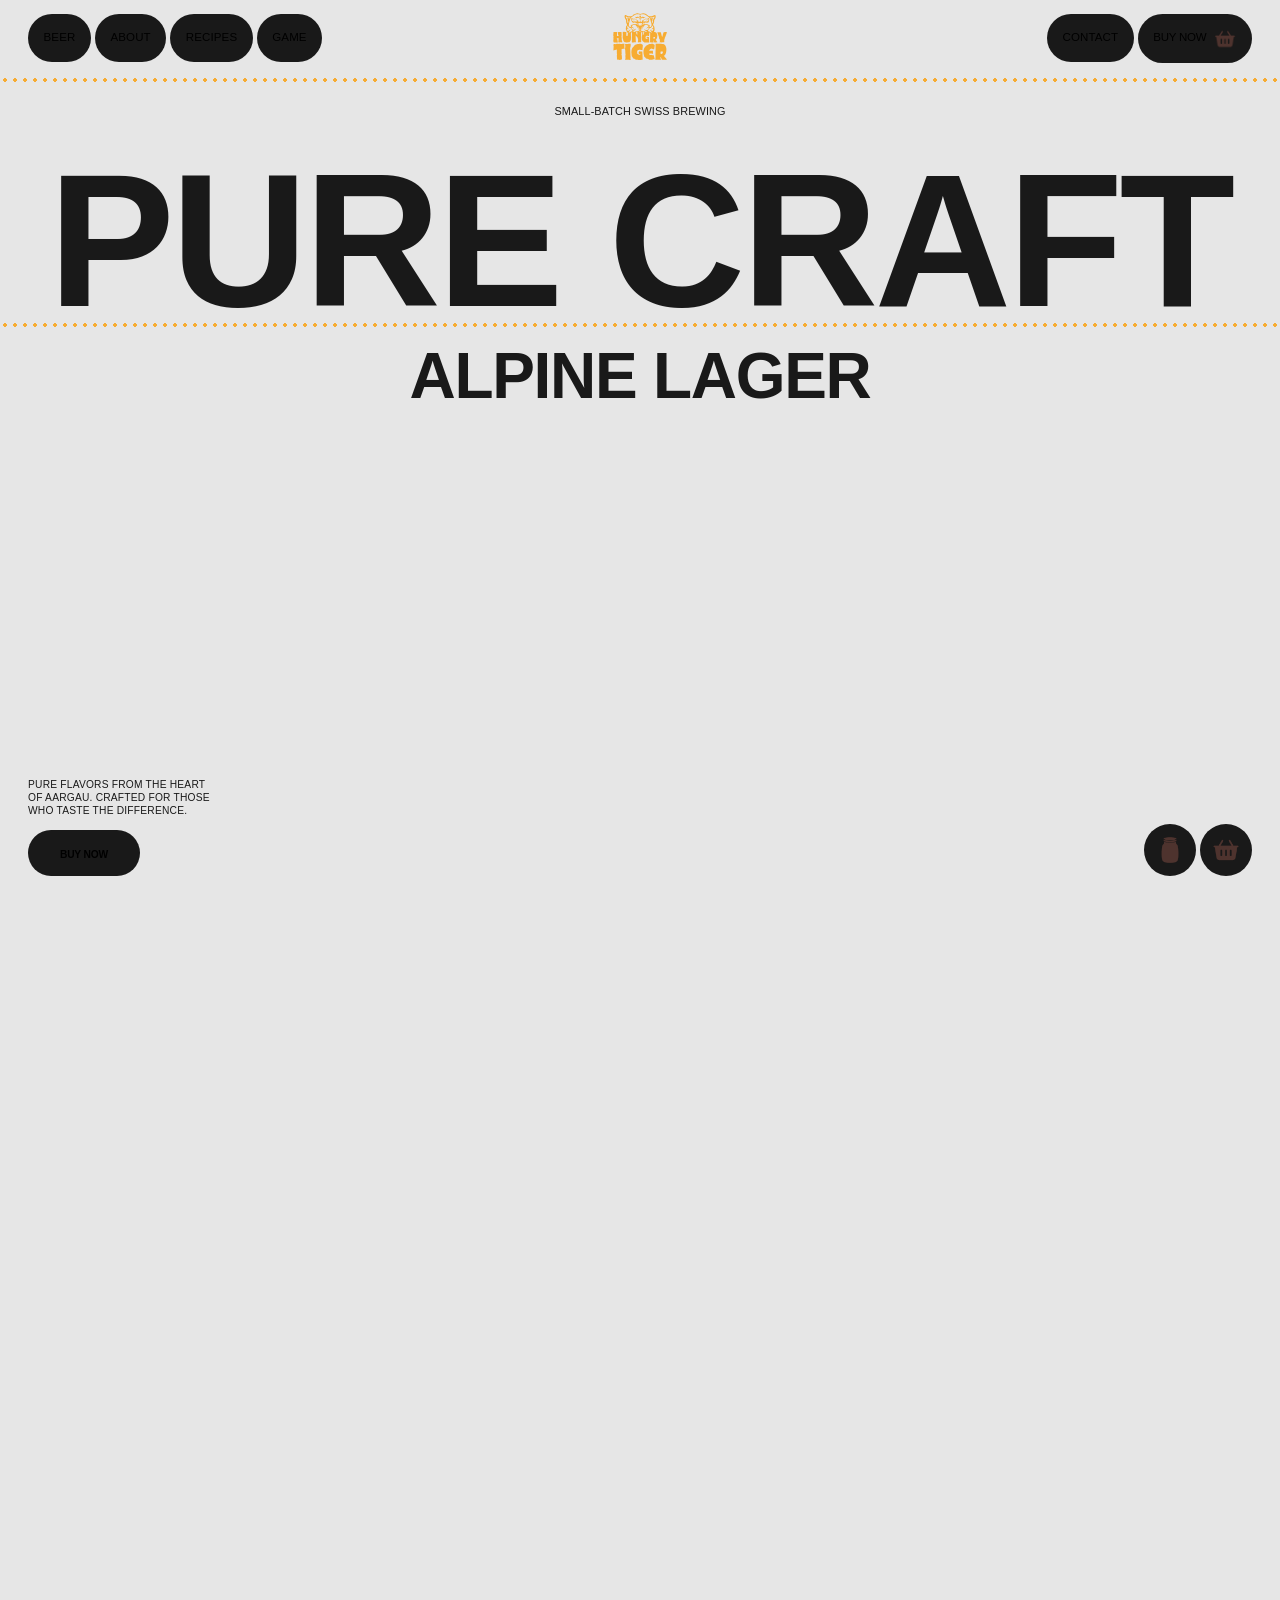
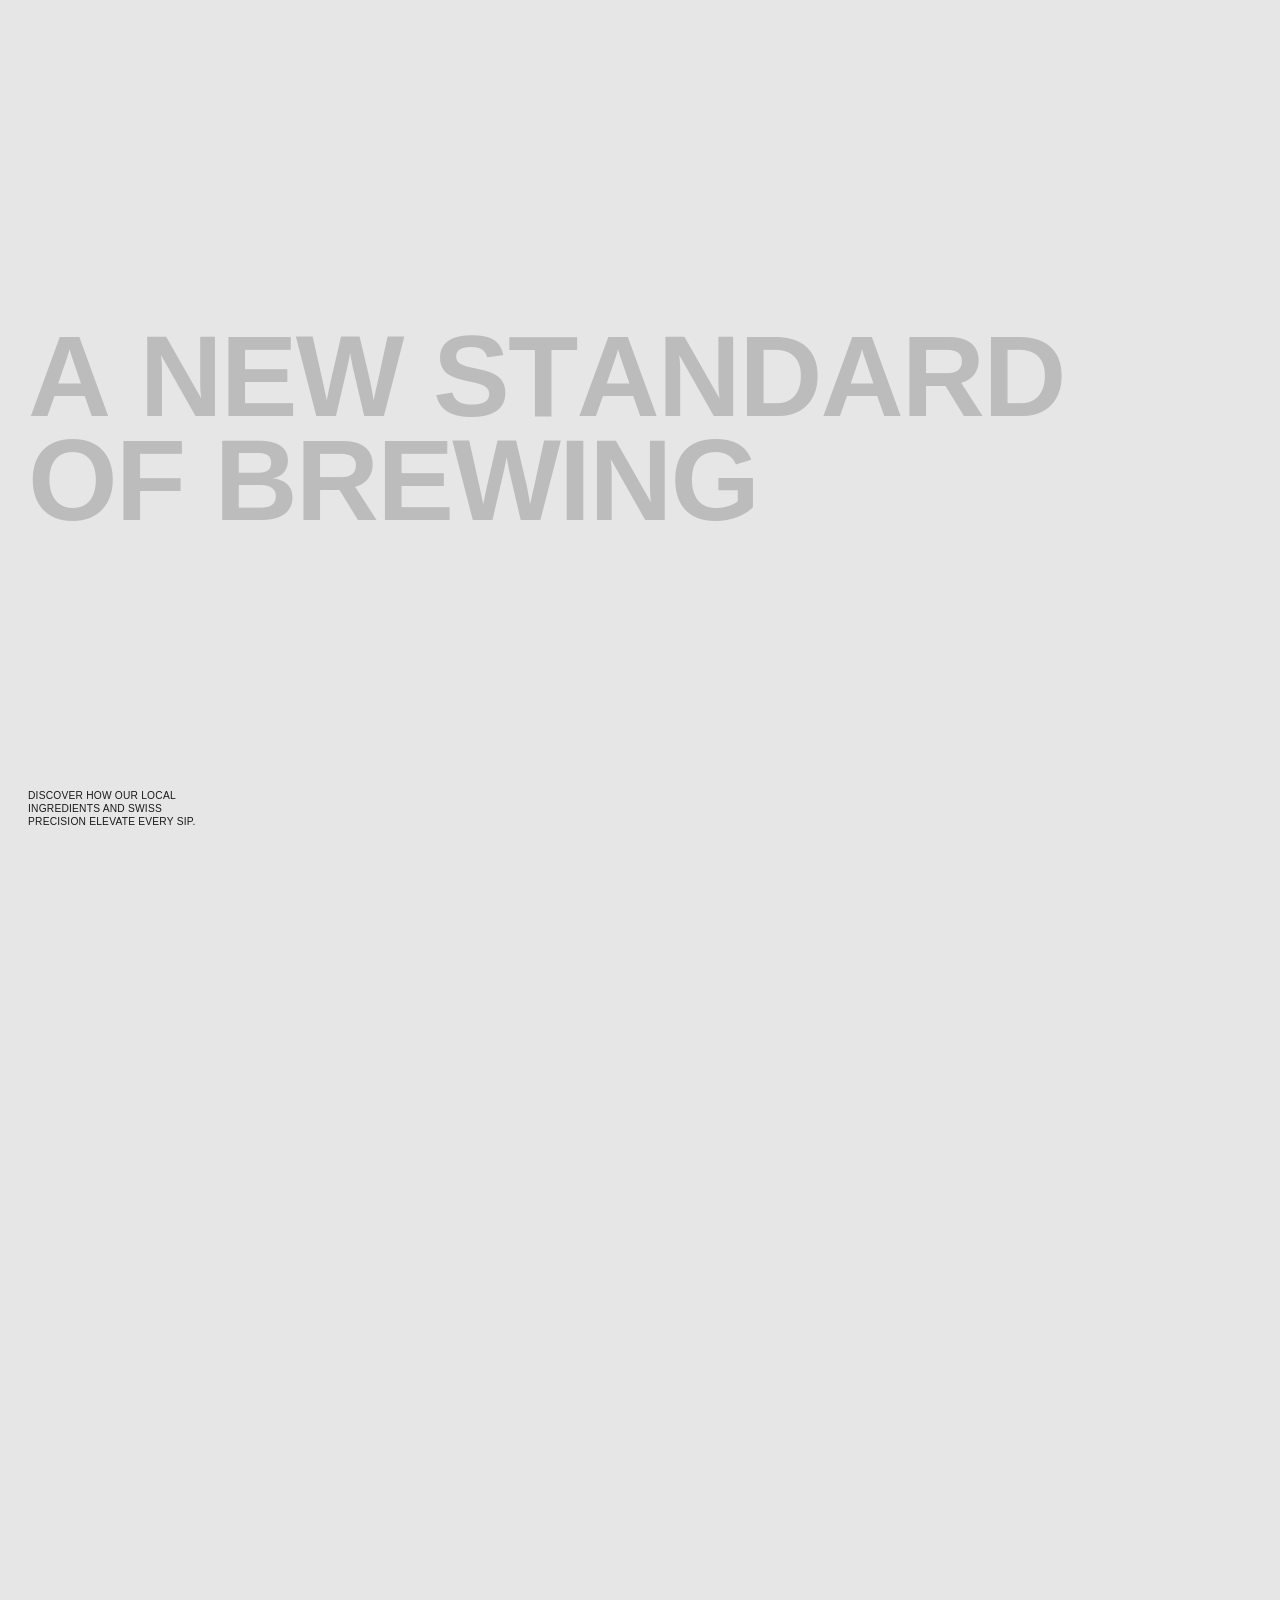
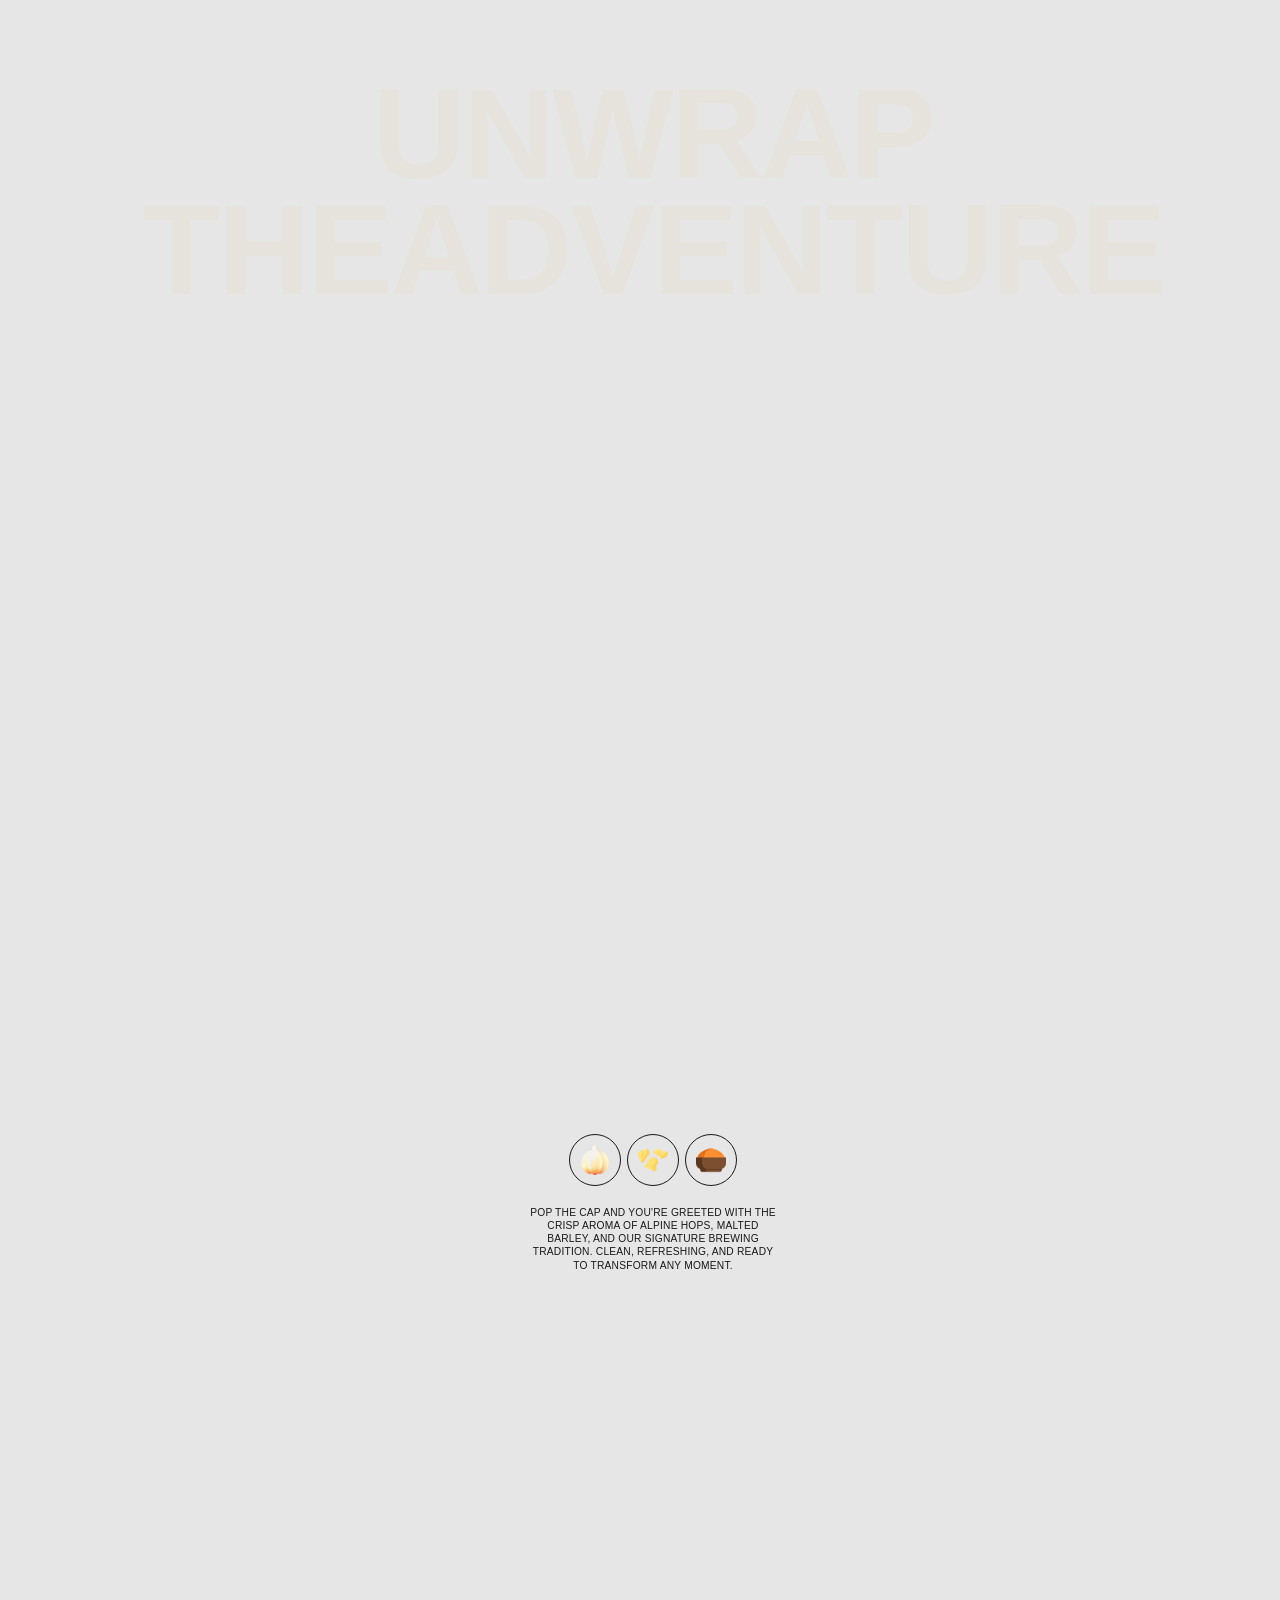
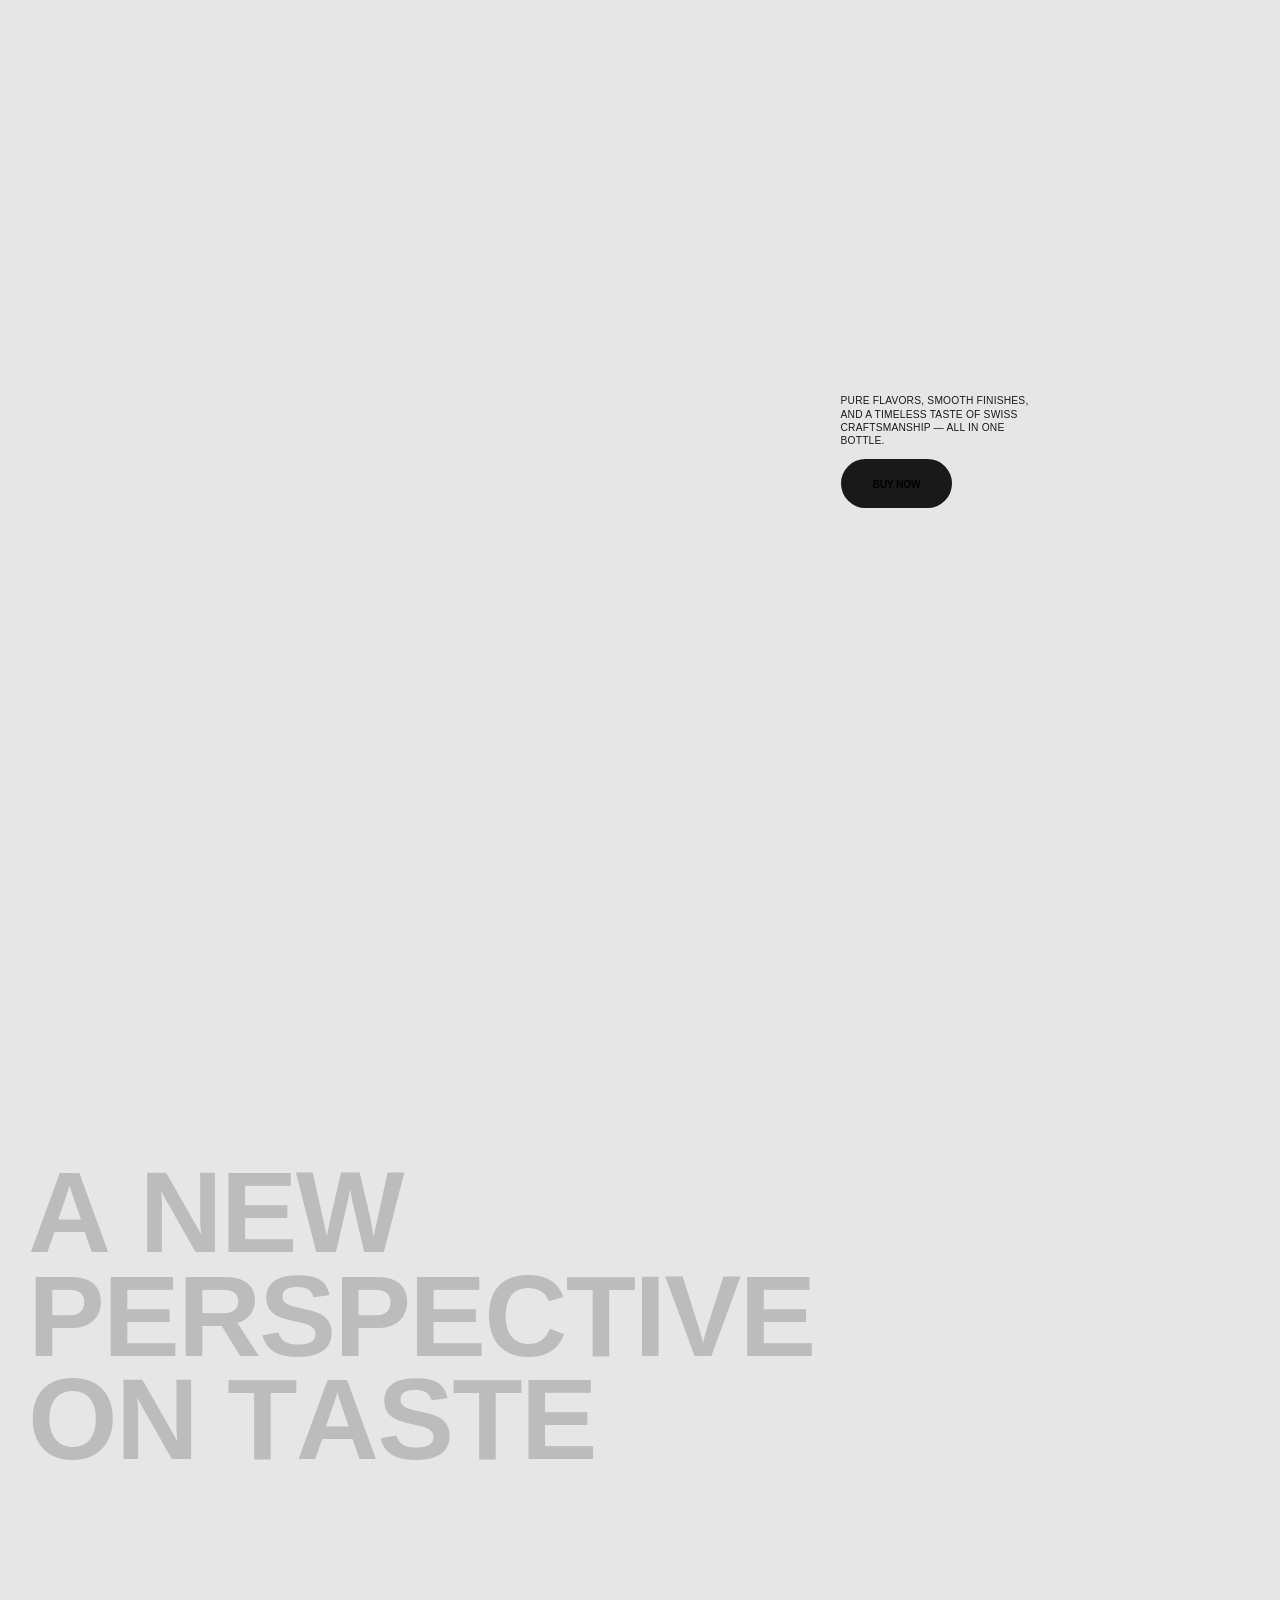
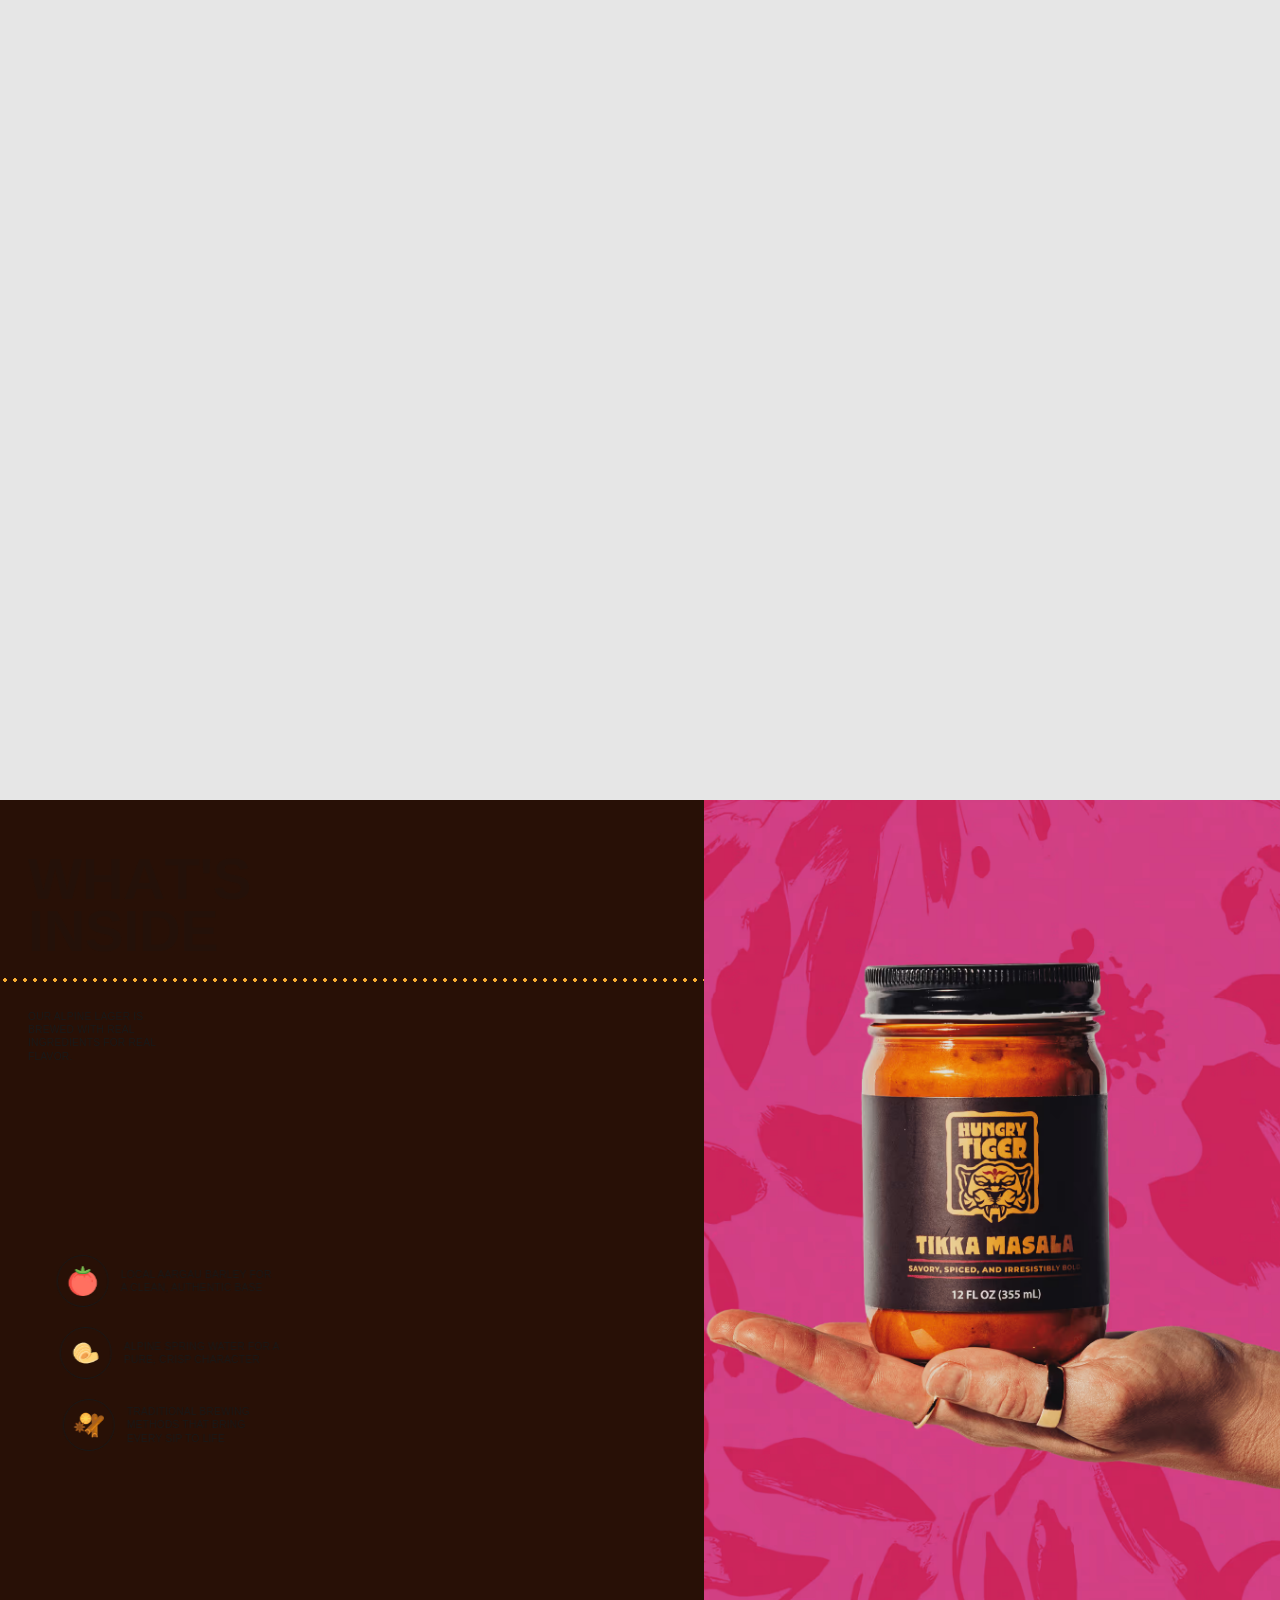
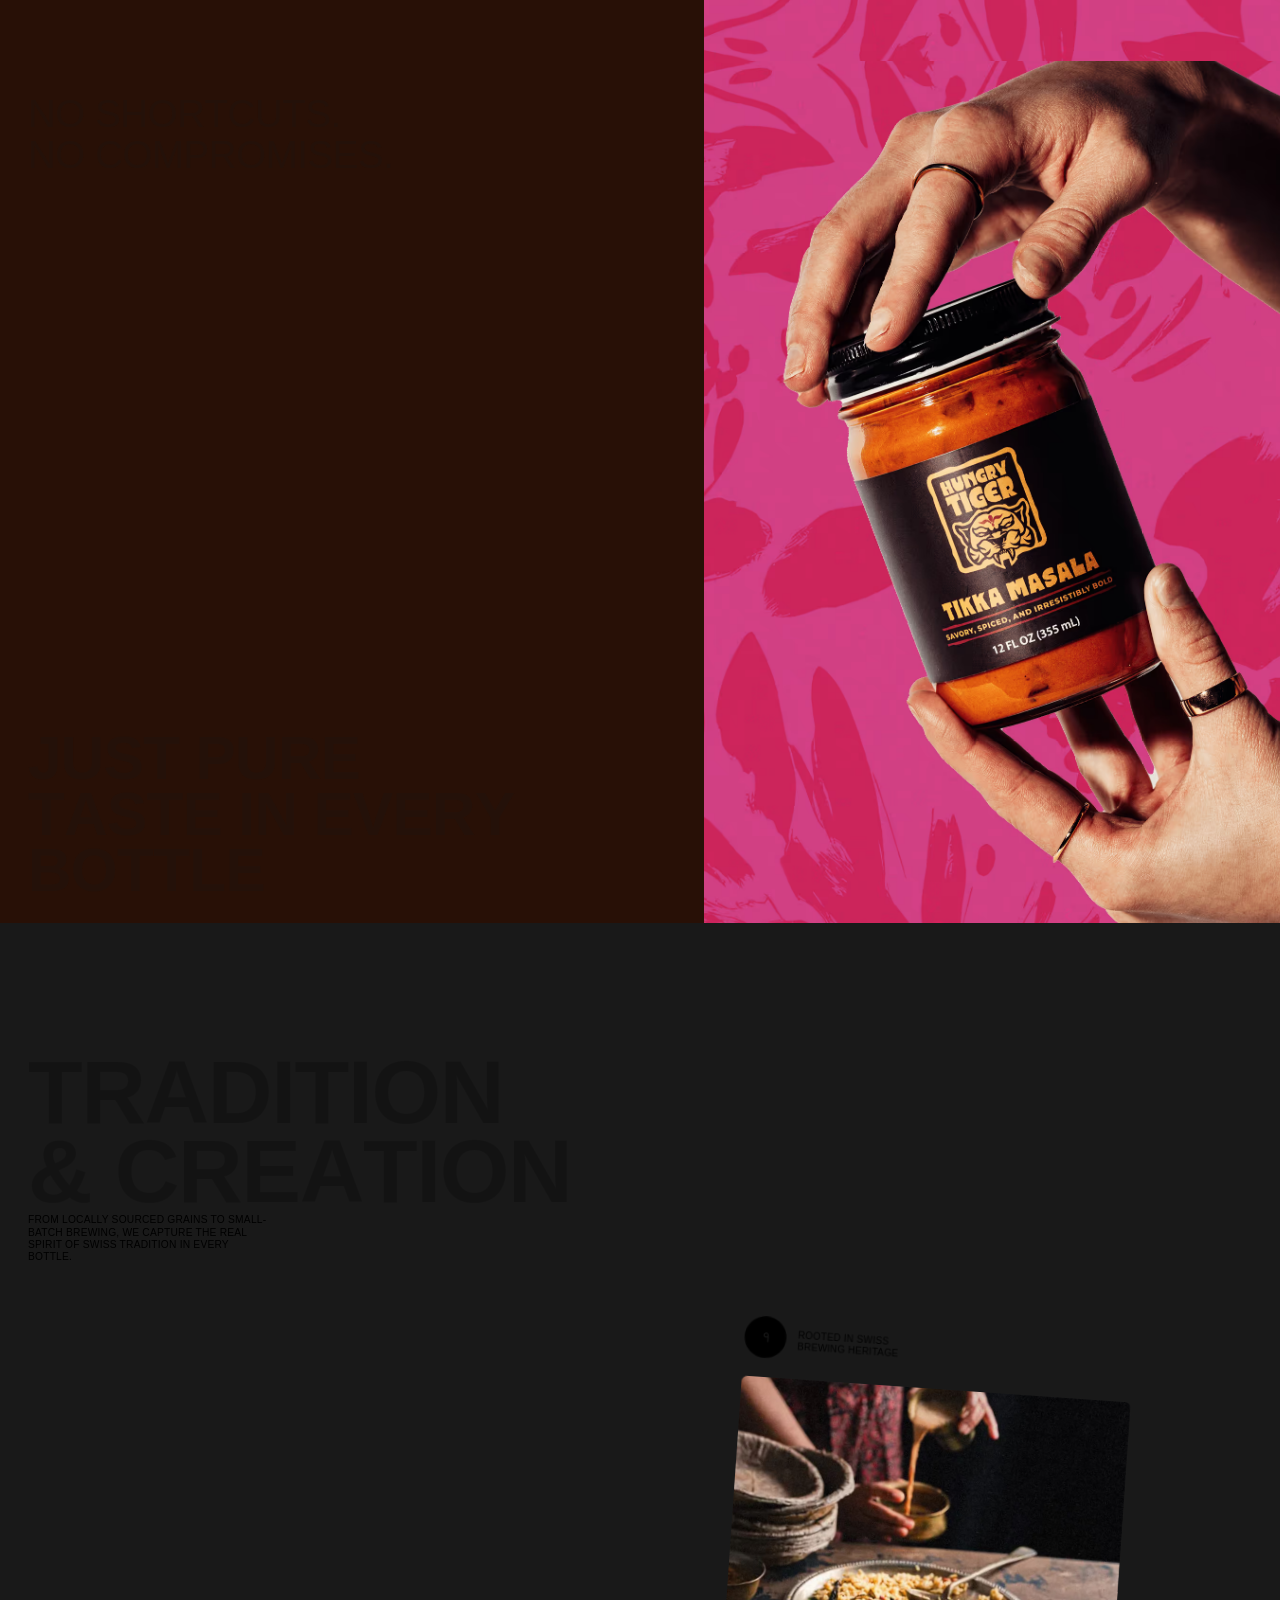
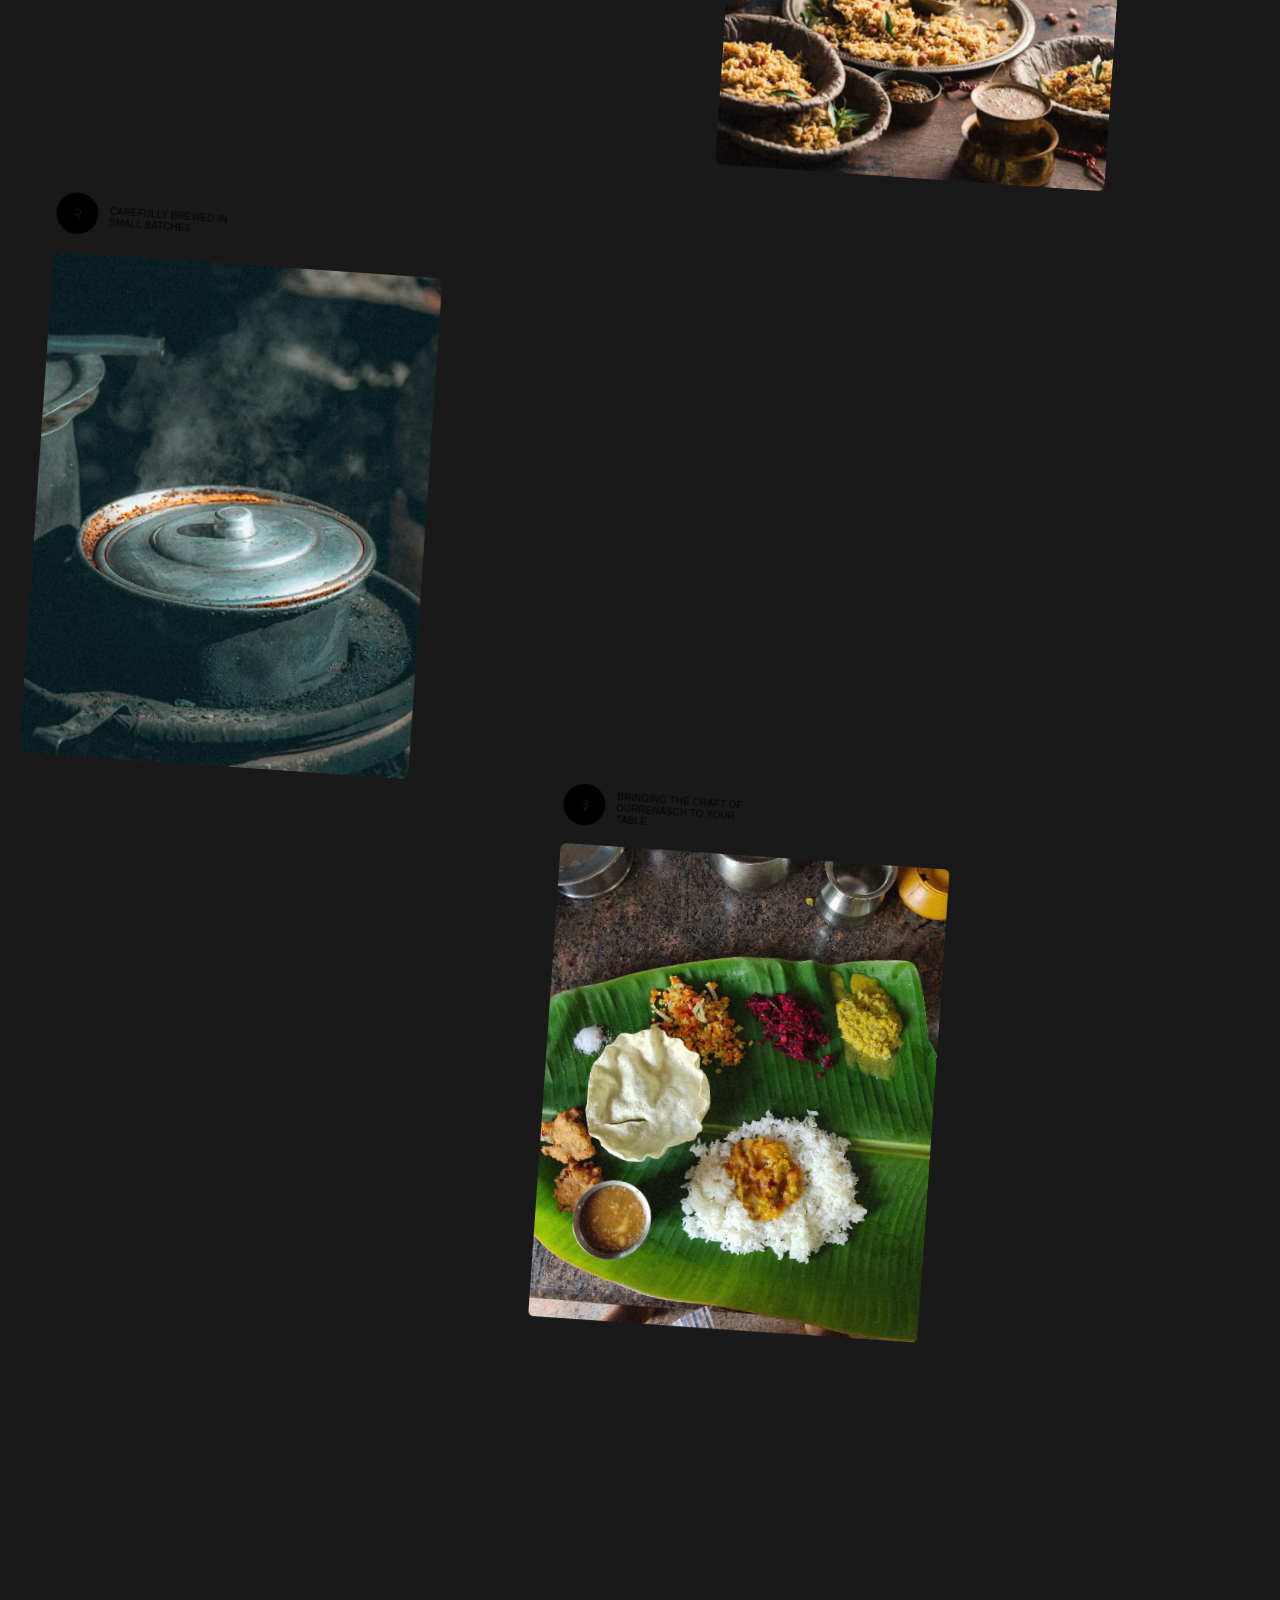
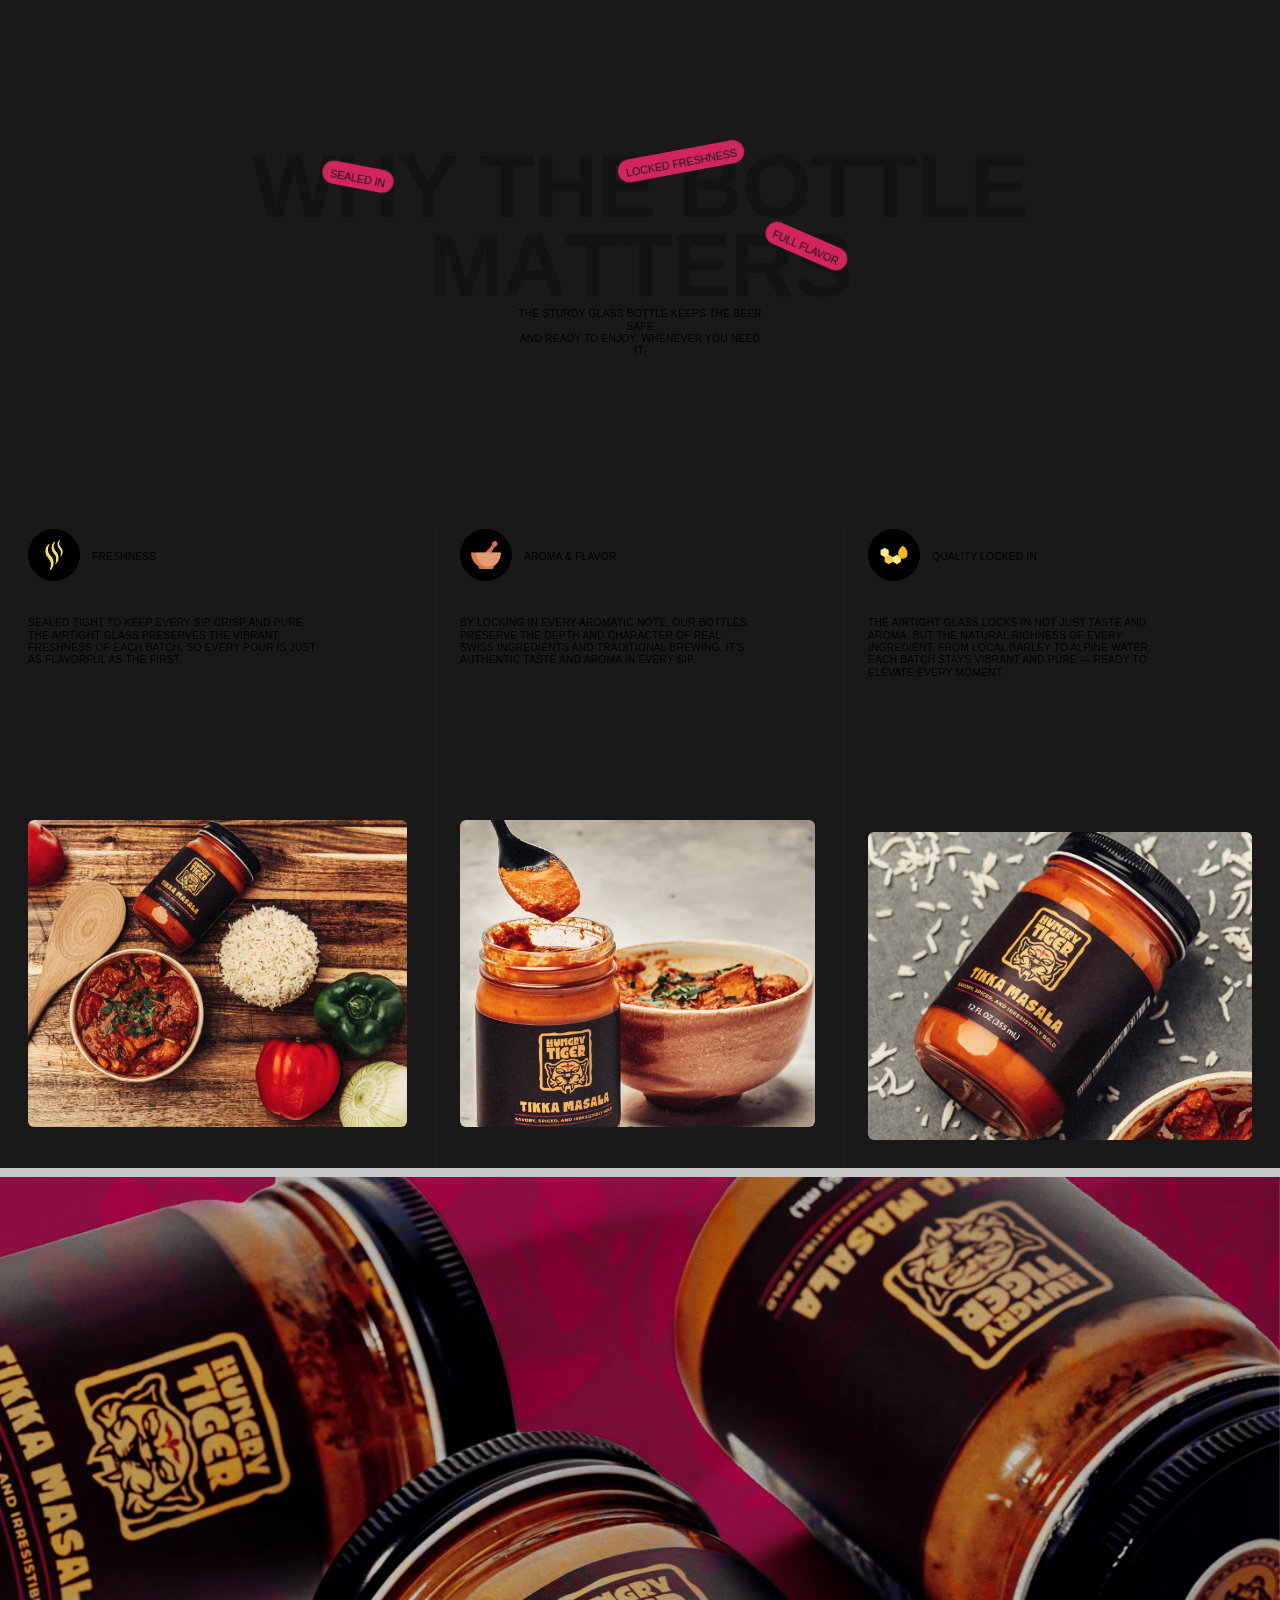
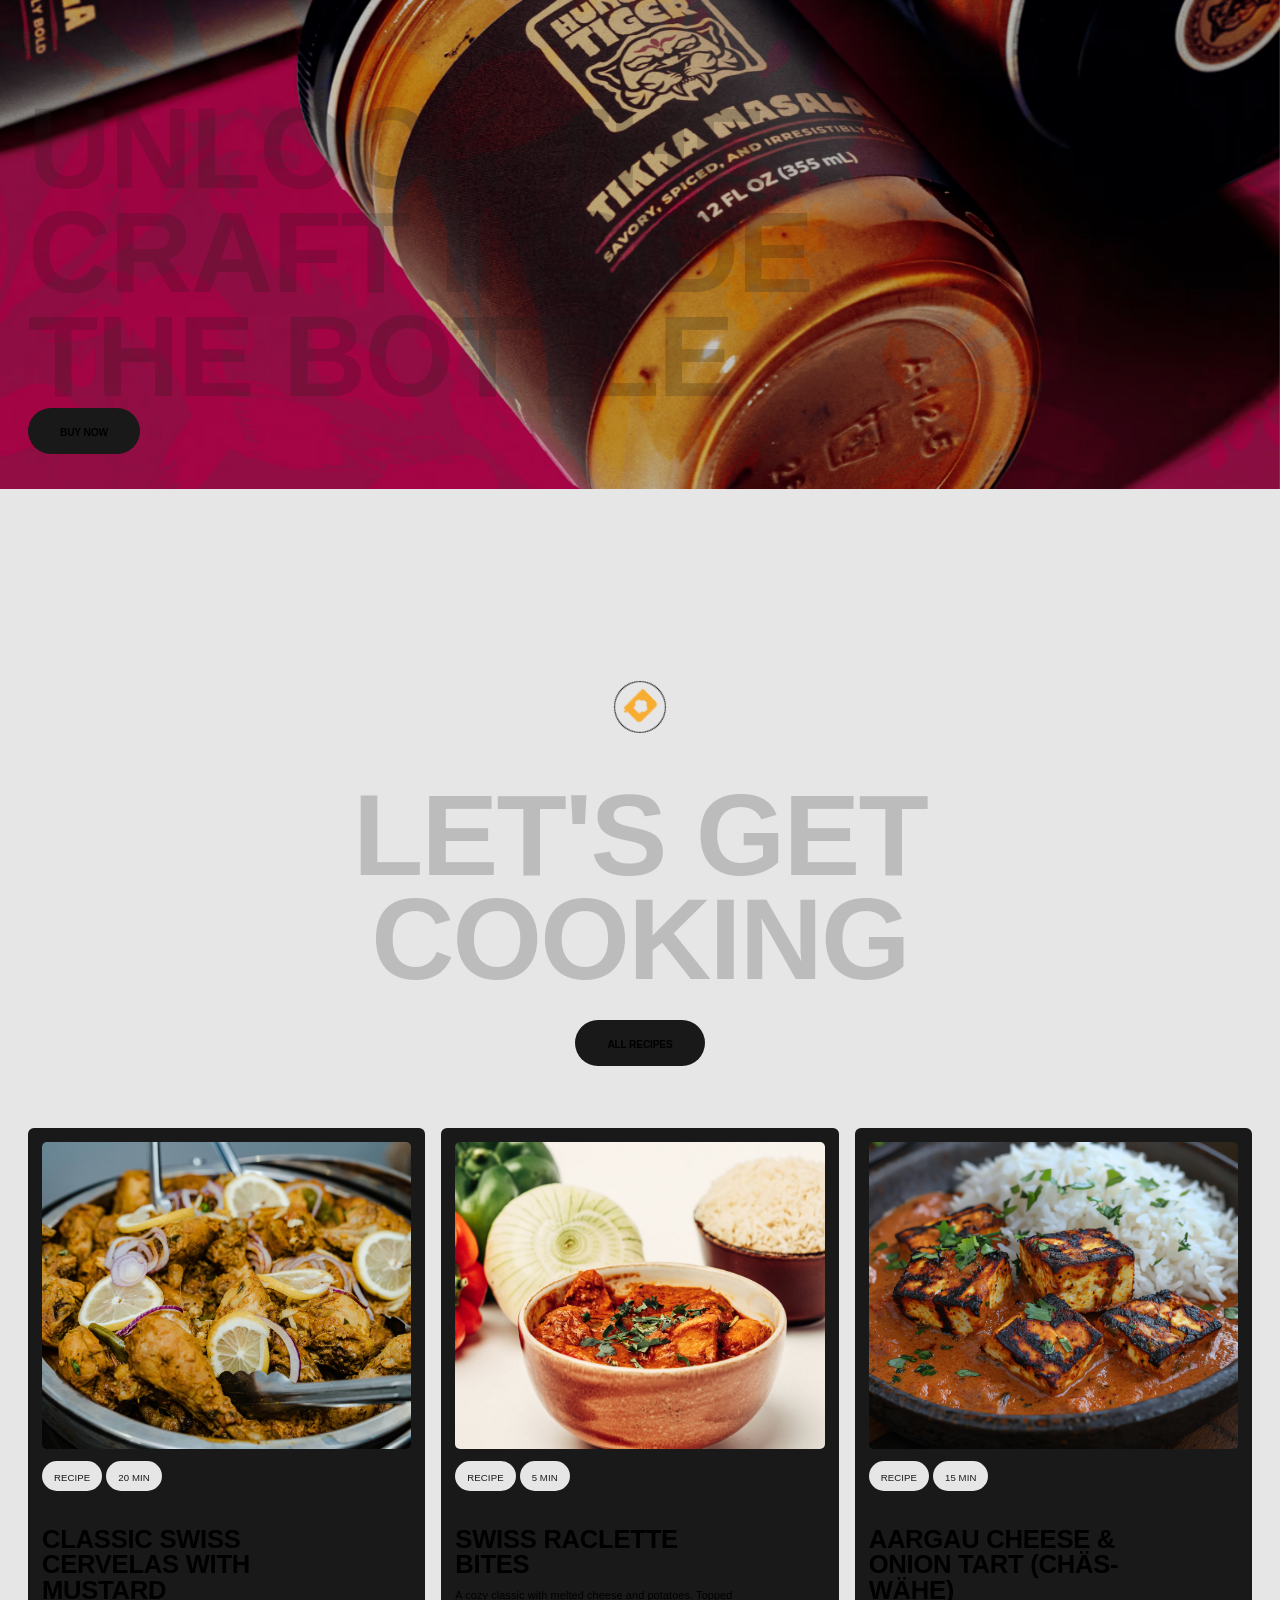
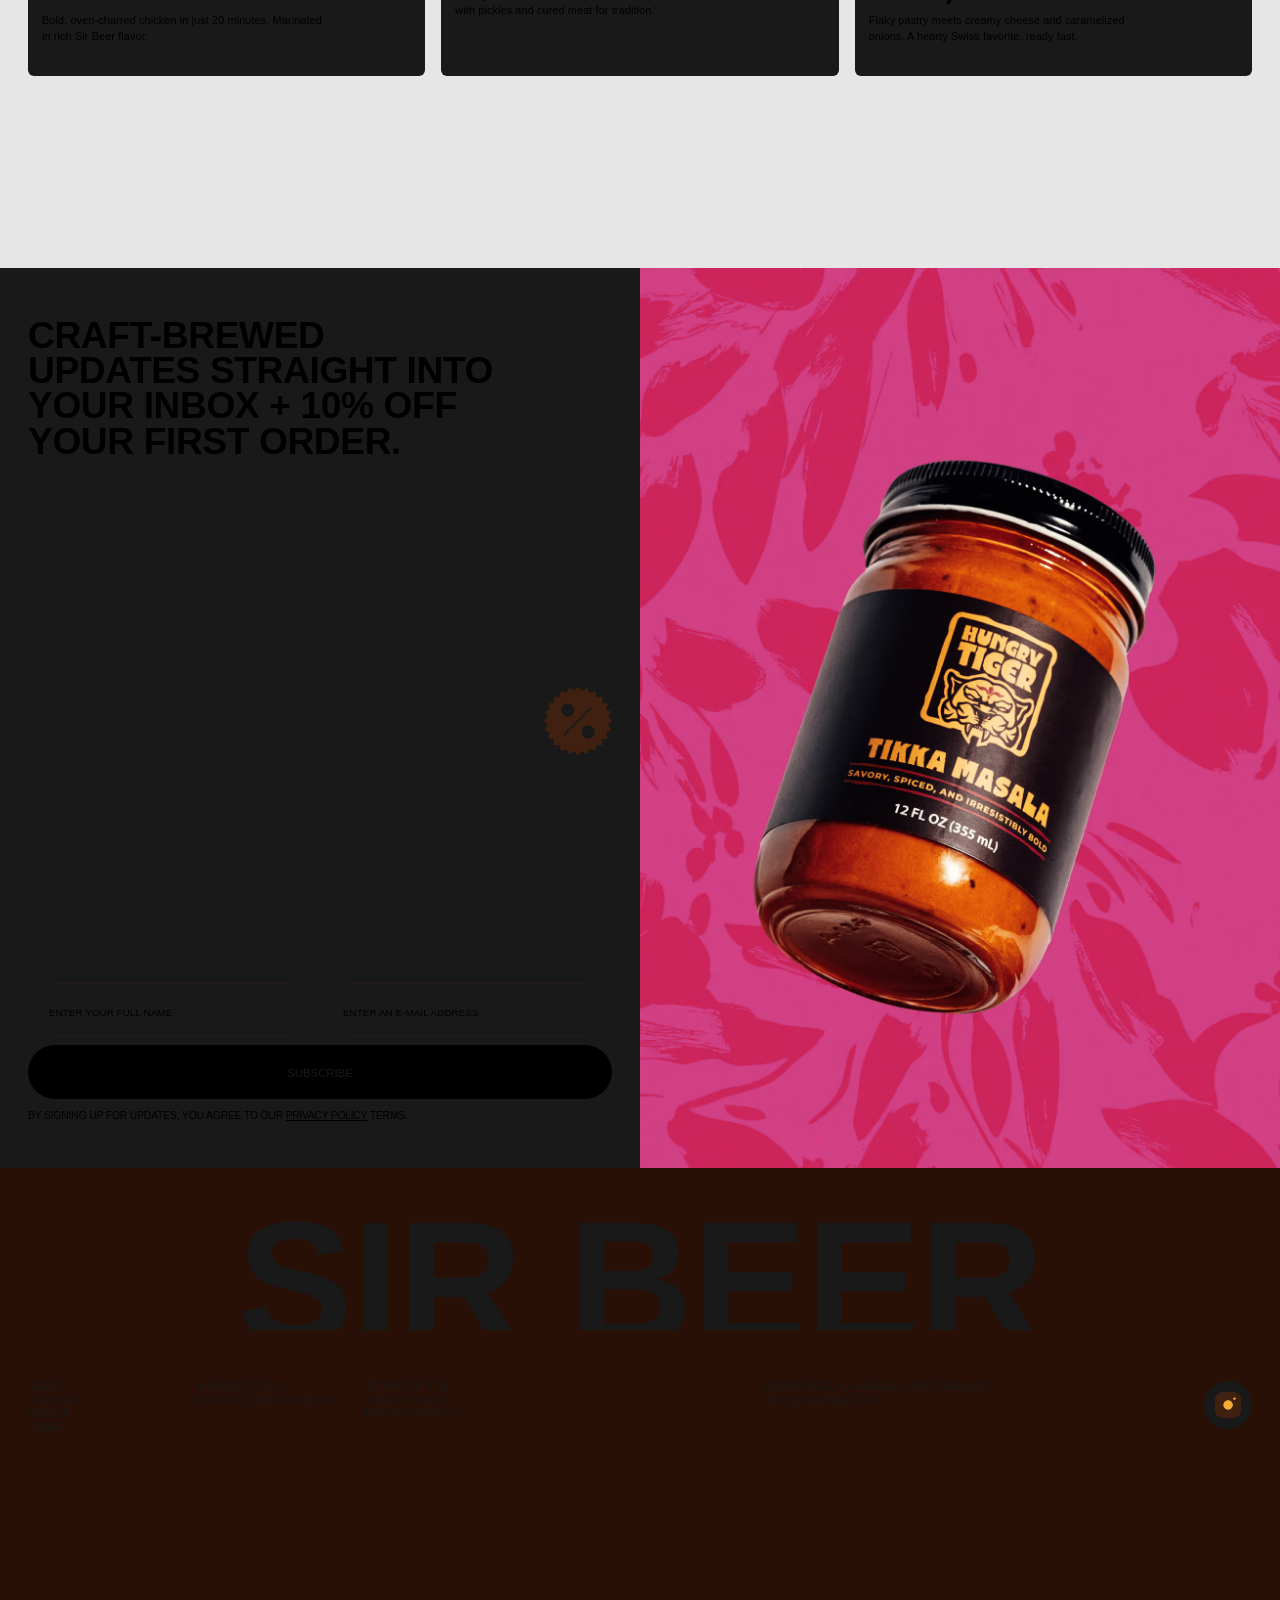
==== commit 4c366b1b: "Replace all text content with Sir Beer branding - Update meta tags, titles, and descriptions for Sir" ====
--- a/index.html
+++ b/index.html
@@ -8,26 +8,26 @@
 >
     <head>
         <meta charset="utf-8" />
-        <title>Hungry Tiger — Bold Indian Sauces Made for Real Life</title>
+        <title>Sir Beer — Craft Swiss Brews Made with Local Pride</title>
         <meta
-            content="Bold Indian-inspired sauces made for real life. No shortcuts, no fillers — just deep flavor crafted with heart. Discover the taste of Hungry Tiger."
+            content="Craft Swiss brews made with local pride. Pure flavors from the heart of Aargau. Small-batch brewing with traditional methods and local ingredients."
             name="description"
         />
         <meta
-            content="Hungry Tiger — Bold Indian Sauces Made for Real Life"
+            content="Sir Beer — Craft Swiss Brews Made with Local Pride"
             property="og:title"
         />
         <meta
-            content="Bold Indian-inspired sauces made for real life. No shortcuts, no fillers — just deep flavor crafted with heart. Discover the taste of Hungry Tiger."
+            content="Craft Swiss brews made with local pride. Pure flavors from the heart of Aargau. Small-batch brewing with traditional methods and local ingredients."
             property="og:description"
         />
         <meta content="external/images/og-image-home.png" property="og:image" />
         <meta
-            content="Hungry Tiger — Bold Indian Sauces Made for Real Life"
+            content="Sir Beer — Craft Swiss Brews Made with Local Pride"
             property="twitter:title"
         />
         <meta
-            content="Bold Indian-inspired sauces made for real life. No shortcuts, no fillers — just deep flavor crafted with heart. Discover the taste of Hungry Tiger."
+            content="Craft Swiss brews made with local pride. Pure flavors from the heart of Aargau. Small-batch brewing with traditional methods and local ingredients."
             property="twitter:description"
         />
         <meta
@@ -183,7 +183,7 @@
                             aria-current="page"
                             class="h-link w-inline-block w--current"
                         >
-                            <div class="txt_header">sauce</div> </a
+                            <div class="txt_header">beer</div> </a
                         ><a href="/about" class="h-link w-inline-block">
                             <div class="txt_header">about</div> </a
                         ><a href="/recipes" class="h-link w-inline-block">
@@ -198,14 +198,14 @@
                     </div>
                     <div class="logo_ht">
                         <a
-                            aria-label="Hungry Tiger Home"
+                            aria-label="Sir Beer Home"
                             href="/"
                             aria-current="page"
                             class="logo_hungry_tiger w-inline-block w--current"
                             ><img
                                 src="external/images/hungry_tiger_logo.svg"
                                 loading="lazy"
-                                alt="Hungry Tiger logo"
+                                alt="Sir Beer logo"
                                 class="image"
                         /></a>
                     </div>
@@ -744,7 +744,7 @@
                         aria-current="page"
                         class="mobile_link w-inline-block w--current"
                     >
-                        <div>sauce</div> </a
+                        <div>beer</div> </a
                     ><a href="/recipes" class="mobile_link w-inline-block">
                         <div>recipes</div> </a
                     ><a href="/about" class="mobile_link w-inline-block">
@@ -776,7 +776,7 @@
                             <a href="#" class="s_small_link w-inline-block">
                                 <div>ocala, fl 34471, usa</div> </a
                             ><a href="#" class="s_small_link w-inline-block">
-                                <div>info@eathungrytiger.com</div>
+                                <div>info@sirbeer.ch</div>
                             </a>
                         </div>
                         <div class="ig_mobile_menu">
@@ -1367,23 +1367,23 @@
                     <div class="middle_al">
                         <div class="caption_hero">
                             <div class="caption_txt">
-                                FIRE ROASTED INDIAN SAUCE
+                                SMALL-BATCH SWISS BREWING
                             </div>
                         </div>
                         <div class="h1_hero">
-                            <h1 class="h1">bold flavor</h1>
+                            <h1 class="h1">pure craft</h1>
                         </div>
                         <div class="dotted_line"></div>
                         <div class="additional_headline">
-                            <div class="like_h1">tikka masala</div>
+                            <div class="like_h1">alpine lager</div>
                         </div>
                     </div>
                     <div class="bottom_part">
                         <div class="container_cta">
                             <div class="txt_box">
                                 <div class="base_txt">
-                                    Bold flavors from the kitchens of India.
-                                    Crafted for those who crave more.<br />
+                                    Pure flavors from the heart of Aargau.
+                                    Crafted for those who taste the difference.<br />
                                 </div>
                             </div>
                             <a
@@ -1403,14 +1403,14 @@
                 <div class="wrapper">
                     <div class="h2_box">
                         <h2 text-split="" scrub-each-word="" class="h2">
-                            A New Angle<br />of Flavor
+                            A New Standard<br />of Brewing
                         </h2>
                     </div>
                     <div class="special_mg">
                         <div class="section_paragraph">
                             <div class="base_txt">
-                                Discover how our creamy tomato blend and
-                                authentic spices elevate every meal.
+                                Discover how our local ingredients and
+                                Swiss precision elevate every sip.
                             </div>
                         </div>
                     </div>
@@ -1468,10 +1468,10 @@
                             </div>
                         </div>
                         <div class="base_txt middle_txt">
-                            Crack open the jar and you’re hit with the bold
-                            scent of fenugreek, garlic, and our signature masala
-                            blend. Rich, aromatic, and ready to transform any
-                            dish.
+                            Pop the cap and you're greeted with the crisp
+                            aroma of Alpine hops, malted barley, and our signature
+                            brewing tradition. Clean, refreshing, and ready to
+                            transform any moment.
                         </div>
                     </div>
                 </div>
@@ -1481,8 +1481,8 @@
                     <div class="right_cta">
                         <div class="left_cta">
                             <div class="base_txt">
-                                Bold flavors, smooth textures, and a timeless
-                                taste of Indian tradition — all in one jar.
+                                Pure flavors, smooth finishes, and a timeless
+                                taste of Swiss craftsmanship — all in one bottle.
                             </div>
                             <a
                                 data-product-id="684490e316a4f64c8ee0b974"
@@ -1520,7 +1520,7 @@
                         <div class="wrapper_side">
                             <div class="description_inside">
                                 <div class="base_txt">
-                                    Our Tikka Masala sauce is made with real
+                                    Our alpine lager is brewed with real
                                     ingredients for real flavor.
                                 </div>
                             </div>
@@ -1546,8 +1546,8 @@
                                                 </div>
                                                 <div class="caption_inside">
                                                     <div class="base_txt">
-                                                        Fire-roasted tomatoes
-                                                        for a smoky, rich base
+                                                        Local Aargau barley
+                                                        for a clean, authentic base
                                                     </div>
                                                 </div>
                                             </div>
@@ -1568,8 +1568,7 @@
                                                 </div>
                                                 <div class="caption_inside">
                                                     <div class="base_txt">
-                                                        cream and butter for a
-                                                        smooth, velvety texture
+                                                        Alpine spring water for a pure, crisp character
                                                     </div>
                                                 </div>
                                             </div>
@@ -1590,8 +1589,8 @@
                                                 </div>
                                                 <div class="caption_inside">
                                                     <div class="base_txt">
-                                                        A signature spice blend
-                                                        that brings every bite
+                                                        Traditional brewing methods
+                                                        that bring every sip
                                                         to life
                                                     </div>
                                                 </div>
@@ -1617,7 +1616,7 @@
                                 external/images/hand_right_one-min.avif  800w,
                                 external/images/hand_right_one-min.avif 1428w
                             "
-                            alt="Hungry Tiger jar photo, avif"
+                            alt="Sir Beer jar photo, avif"
                             class="image"
                         />
                     </div>
@@ -1632,14 +1631,14 @@
                                 scrub-each-word=""
                                 class="md_txt"
                             >
-                                No Fillers.
+                                No Shortcuts.
                             </div>
                             <div
                                 scrub-each-word=""
                                 text-split=""
                                 class="md_txt"
                             >
-                                No Shortcuts.
+                                No Compromises.
                             </div>
                         </div>
                         <div class="bold_cap">
@@ -1648,7 +1647,7 @@
                                 scrub-each-word=""
                                 class="bold_txt"
                             >
-                                just bold taste in every jar
+                                just pure taste in every bottle
                             </div>
                         </div>
                     </div>
@@ -1667,7 +1666,7 @@
                                 external/images/hand_right_two-min.avif  800w,
                                 external/images/hand_right_two-min.avif 1428w
                             "
-                            alt="Hands with Hungry Tiger jar, photo, png"
+                            alt="Hands with Sir Beer jar, photo, png"
                             class="image"
                         />
                     </div>
@@ -1686,9 +1685,9 @@
                     </h2>
                     <div class="dark_paragraph">
                         <div class="base_txt dark_paragraph">
-                            From handpicked spices to small-batch cooking, we
-                            capture the real taste of tradition in every
-                            spoonful.
+                            From locally sourced grains to small-batch brewing, we
+                            capture the real spirit of Swiss tradition in every
+                            bottle.
                         </div>
                     </div>
                 </div>
@@ -1705,7 +1704,7 @@
                                     </div>
                                     <div class="ch_tradition">
                                         <div class="base_txt dark_paragraph">
-                                            Rooted in Indian culinary traditions
+                                            Rooted in Swiss brewing heritage
                                         </div>
                                     </div>
                                 </div>
@@ -1733,7 +1732,7 @@
                                     </div>
                                     <div class="ch_tradition">
                                         <div class="base_txt dark_paragraph">
-                                            Carefully prepared in small batches
+                                            Carefully brewed in small batches
                                         </div>
                                     </div>
                                 </div>
@@ -1761,7 +1760,7 @@
                                     </div>
                                     <div class="ch_tradition">
                                         <div class="base_txt dark_paragraph">
-                                            Bringing the warmth of home to your
+                                            Bringing the craft of Dürrenäsch to your
                                             table
                                         </div>
                                     </div>
@@ -1795,12 +1794,12 @@
                         text-split=""
                         class="h2 dark_heading middle"
                     >
-                        why the jar<br />matters
+                        why the bottle<br />matters
                     </h2>
                     <div class="box_ch">
                         <div class="base_txt dark_paragraph">
-                            The sturdy glass jar keeps the sauce safe<br />and
-                            ready to use, whenever you need it.
+                            The sturdy glass bottle keeps the beer safe<br />and
+                            ready to enjoy, whenever you need it.
                         </div>
                     </div>
                     <div class="tags_abs">
@@ -1838,10 +1837,10 @@
                                     </div>
                                     <div class="p_why">
                                         <div class="base_txt dark_paragraph">
-                                            Sealed tight to keep every bite bold
-                                            and rich. The airtight glass
+                                            Sealed tight to keep every sip crisp
+                                            and pure. The airtight glass
                                             preserves the vibrant freshness of
-                                            each batch, so every spoonful is
+                                            each batch, so every pour is
                                             just as flavorful as the first.
                                         </div>
                                     </div>
@@ -1887,11 +1886,11 @@
                                     <div class="p_why">
                                         <div class="base_txt dark_paragraph">
                                             By locking in every aromatic note,
-                                            our jars preserve the depth and
-                                            warmth of real Indian spices and
-                                            slow-simmered tomatoes. It’s
+                                            our bottles preserve the depth and
+                                            character of real Swiss ingredients and
+                                            traditional brewing. It's
                                             authentic taste and aroma in every
-                                            bite.
+                                            sip.
                                         </div>
                                     </div>
                                     <div class="image_why">
@@ -1929,7 +1928,7 @@
                                             <div
                                                 class="base_txt dark_paragraph"
                                             >
-                                                Nutrients Locked In
+                                                Quality Locked In
                                             </div>
                                         </div>
                                     </div>
@@ -1938,10 +1937,10 @@
                                             The airtight glass locks in not just
                                             taste and aroma, but the natural
                                             richness of every ingredient. From
-                                            fresh tomatoes to warming spices,
+                                            local barley to Alpine water,
                                             each batch stays vibrant and
-                                            wholesome — ready to elevate every
-                                            bite.
+                                            pure — ready to elevate every
+                                            moment.
                                         </div>
                                     </div>
                                     <div class="image_why">
@@ -1973,7 +1972,7 @@
                 <div>
                     <div class="h2_box_cta">
                         <h2 scrub-each-word="" text-split="" class="h2">
-                            unlock the<br />magic inside<br />the jar
+                            unlock the<br />craft inside<br />the bottle
                         </h2>
                         <a
                             data-product-id="684490e316a4f64c8ee0b974"
@@ -2072,7 +2071,7 @@
                                                     <div
                                                         class="headline_modal recipes_head"
                                                     >
-                                                        Easy Chicken Tandoori
+                                                        Classic Swiss Cervelas with Mustard
                                                     </div>
                                                 </div>
                                                 <div
@@ -2081,11 +2080,11 @@
                                                     <div
                                                         class="desc_recipe modal_spec"
                                                     >
-                                                        Bold, oven-charred
-                                                        chicken in just 20
-                                                        minutes. Marinated in
-                                                        rich Hungry Tiger
-                                                        flavor.
+                                                        Bold, grilled sausage
+                                                        in just 15 minutes.
+                                                        Paired with tangy Swiss
+                                                        mustard and fresh
+                                                        bread.
                                                     </div>
                                                 </div>
                                             </div>
@@ -2441,7 +2440,7 @@
                                                                 <p>
                                                                     Toss the
                                                                     chicken with
-                                                                    Hungry Tiger
+                                                                    Sir Beer
                                                                     sauce and
                                                                     marinate for
                                                                     30 min.
@@ -2667,12 +2666,12 @@
                                         </div>
                                         <div class="h_p">
                                             <h3 class="h4 recipe_heading">
-                                                Easy Chicken Tandoori
+                                                Classic Swiss Cervelas with Mustard
                                             </h3>
                                             <div class="desc_recipe">
                                                 Bold, oven-charred chicken in
                                                 just 20 minutes. Marinated in
-                                                rich Hungry Tiger flavor.
+                                                rich Sir Beer flavor.
                                             </div>
                                         </div>
                                     </div>
@@ -2710,8 +2709,8 @@
                                                     <div
                                                         class="headline_modal recipes_head"
                                                     >
-                                                        Chicken Tikka Masala
-                                                        with Rice
+                                                        Swiss Raclette
+                                                        Bites
                                                     </div>
                                                 </div>
                                                 <div
@@ -3510,7 +3509,7 @@
                                         <img
                                             src="external/images/chicken-tikka-masala-rice-min.avif"
                                             loading="lazy"
-                                            alt="Chicken Tikka Masala with Rice"
+                                            alt="Swiss Raclette Bites"
                                             sizes="100vw"
                                             srcset="
                                                 external/images/chicken-tikka-masala-rice-min.avif  500w,
@@ -3530,12 +3529,12 @@
                                         </div>
                                         <div class="h_p">
                                             <h3 class="h4 recipe_heading">
-                                                Chicken Tikka Masala with Rice
+                                                Swiss Raclette Bites
                                             </h3>
                                             <div class="desc_recipe">
-                                                A comforting classic with tender
-                                                chicken and rice. Simmered in
-                                                bold, creamy masala sauce.
+                                                A cozy classic with melted
+                                                cheese and potatoes. Topped with
+                                                pickles and cured meat for tradition.
                                             </div>
                                         </div>
                                     </div>
@@ -3573,8 +3572,8 @@
                                                     <div
                                                         class="headline_modal recipes_head"
                                                     >
-                                                        Paneer Tikka Masala with
-                                                        Rice
+                                                        Aargau Cheese & Onion Tart
+                                                        (Chäs-Wähe)
                                                     </div>
                                                 </div>
                                                 <div
@@ -4371,7 +4370,7 @@
                                         <img
                                             src="external/images/paneer-tikka-masala-rice-min.avif"
                                             loading="lazy"
-                                            alt="Paneer Tikka Masala with Rice"
+                                            alt="Aargau Cheese & Onion Tart (Chäs-Wähe)"
                                             sizes="100vw"
                                             srcset="
                                                 external/images/paneer-tikka-masala-rice-min.avif  500w,
@@ -4392,12 +4391,12 @@
                                         </div>
                                         <div class="h_p">
                                             <h3 class="h4 recipe_heading">
-                                                Paneer Tikka Masala with Rice
+                                                Aargau Cheese & Onion Tart (Chäs-Wähe)
                                             </h3>
                                             <div class="desc_recipe">
-                                                Soft paneer meets fragrant
-                                                masala and buttered rice. A cozy
-                                                vegetarian favorite, ready fast.
+                                                Flaky pastry meets creamy
+                                                cheese and caramelized onions. A hearty
+                                                Swiss favorite, ready fast.
                                             </div>
                                         </div>
                                     </div>
@@ -4414,8 +4413,8 @@
                     <div class="wrapper_discount">
                         <div class="discount_box">
                             <div class="discount_txt">
-                                Flavor-packed updates straight into your inbox +
-                                10% off your first jar.
+                                Craft-brewed updates straight into your inbox +
+                                10% off your first order.
                             </div>
                         </div>
                         <div class="discount_icon_r">
@@ -4543,7 +4542,7 @@
         >
             <div class="wrapper_footer">
                 <div class="ht_txt_footer">
-                    <div class="footer_txt">Hungry Tiger</div>
+                    <div class="footer_txt">Sir Beer</div>
                 </div>
                 <div class="footer_menu">
                     <div class="left_menus">
@@ -4553,7 +4552,7 @@
                                 aria-current="page"
                                 class="f-link w-inline-block w--current"
                             >
-                                <div>sauce</div> </a
+                                <div>beer</div> </a
                             ><a href="/recipes" class="f-link w-inline-block">
                                 <div>recipes</div> </a
                             ><a href="/about" class="f-link w-inline-block">
@@ -4598,19 +4597,19 @@
                     <div class="right_menus links_ig">
                         <div class="m_footer special_footer">
                             <a href="#" class="f-link w-inline-block">
-                                <div>Ocala, FL 34471, USA</div> </a
+                                <div>Dürrenäsch, Aargau, Switzerland</div> </a
                             ><a
                                 fs-copyclip-message="Email Copied!"
                                 fs-copyclip-element="click"
                                 href="#"
                                 class="f-link w-inline-block"
                             >
-                                <div>info@eathungrytiger.com</div>
+                                <div>info@sirbeer.ch</div>
                             </a>
                         </div>
                         <div class="m_footer">
                             <a
-                                aria-label="Hungry Tiger Instagram"
+                                aria-label="Sir Beer Instagram"
                                 href="https://instagram.com/eathungrytiger"
                                 target="_blank"
                                 class="instagram_link w-inline-block"
@@ -4629,7 +4628,7 @@
             <div class="last_links">
                 <div>
                     <div class="f-link">
-                        <span class="span_year">2025</span> © hungry tiger
+                        <span class="span_year">2026</span> © sir beer
                     </div>
                 </div>
                 <div class="right_menus">
@@ -4644,7 +4643,7 @@
                             target="_blank"
                             class="f-link w-inline-block"
                         >
-                            <div>Website by Artemii Lebedev</div>
+                            <div>Website by WRK, Inc.</div>
                         </a>
                     </div>
                 </div>
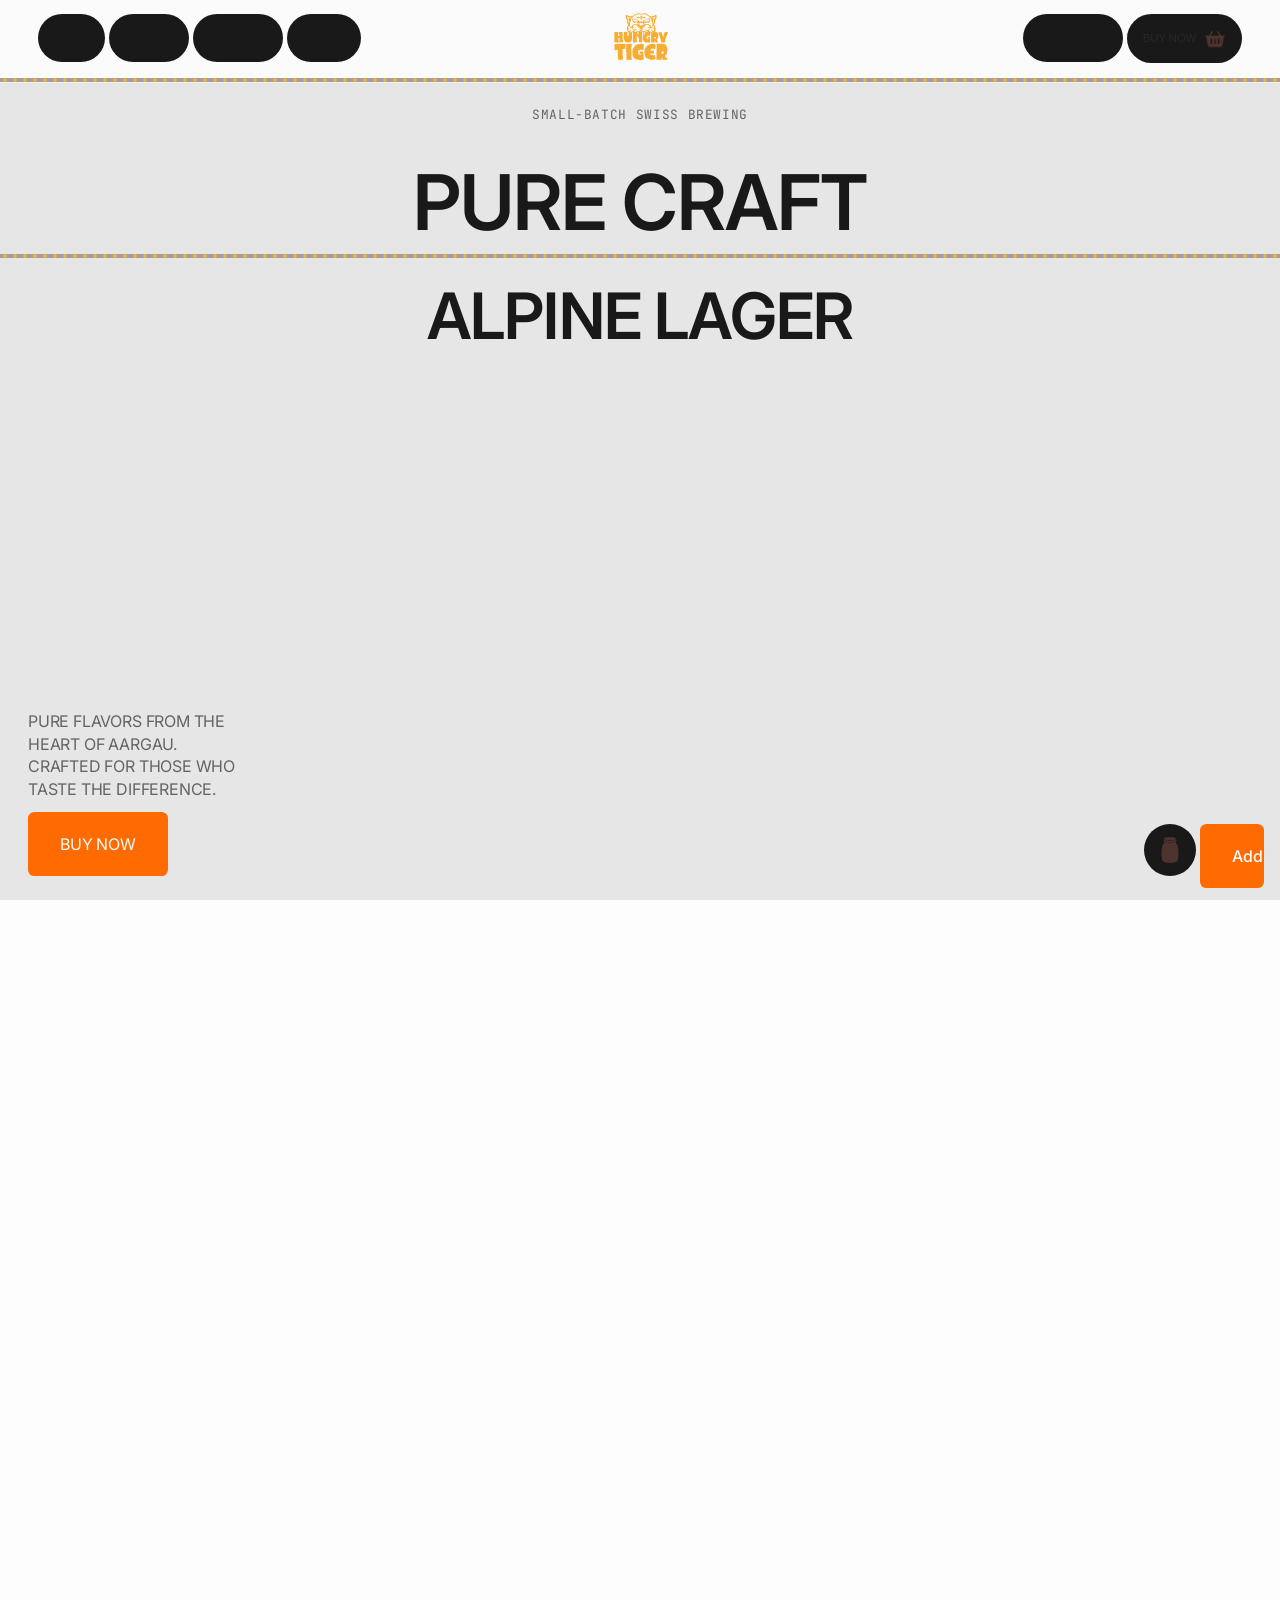
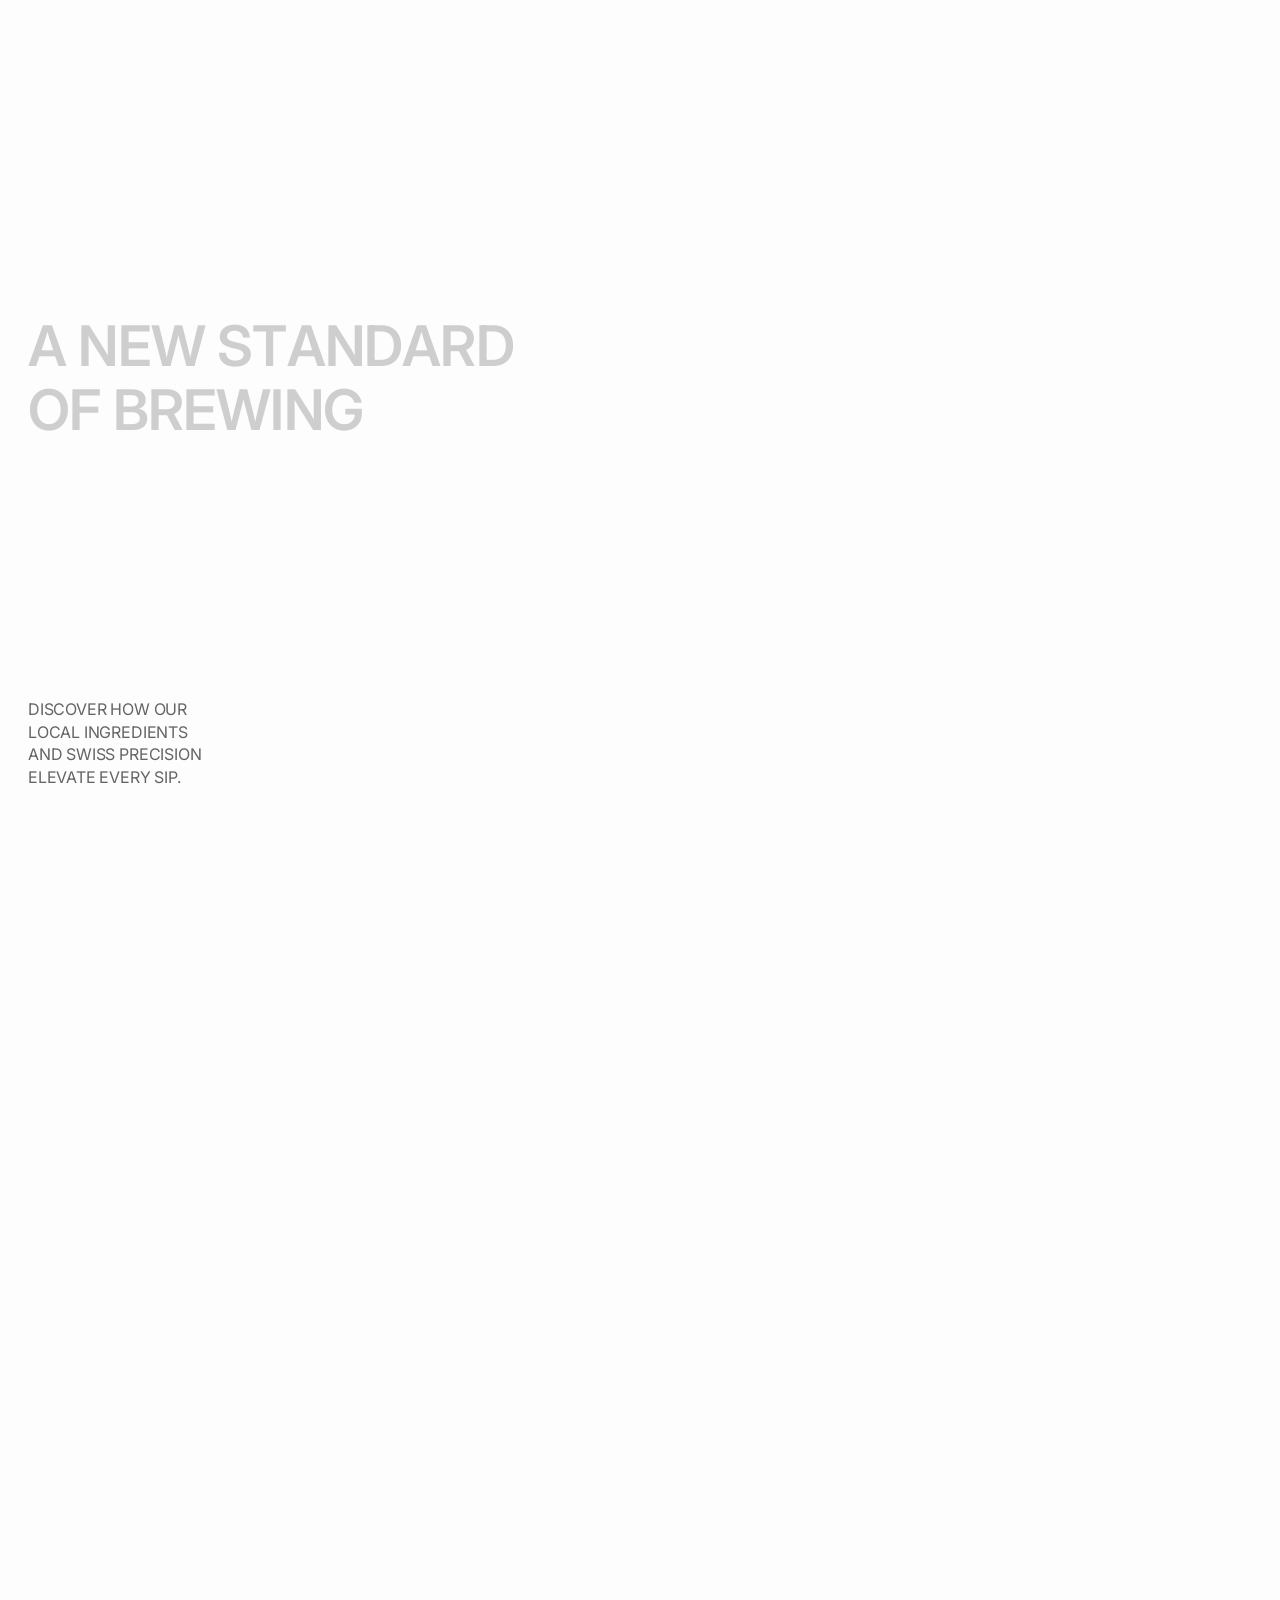
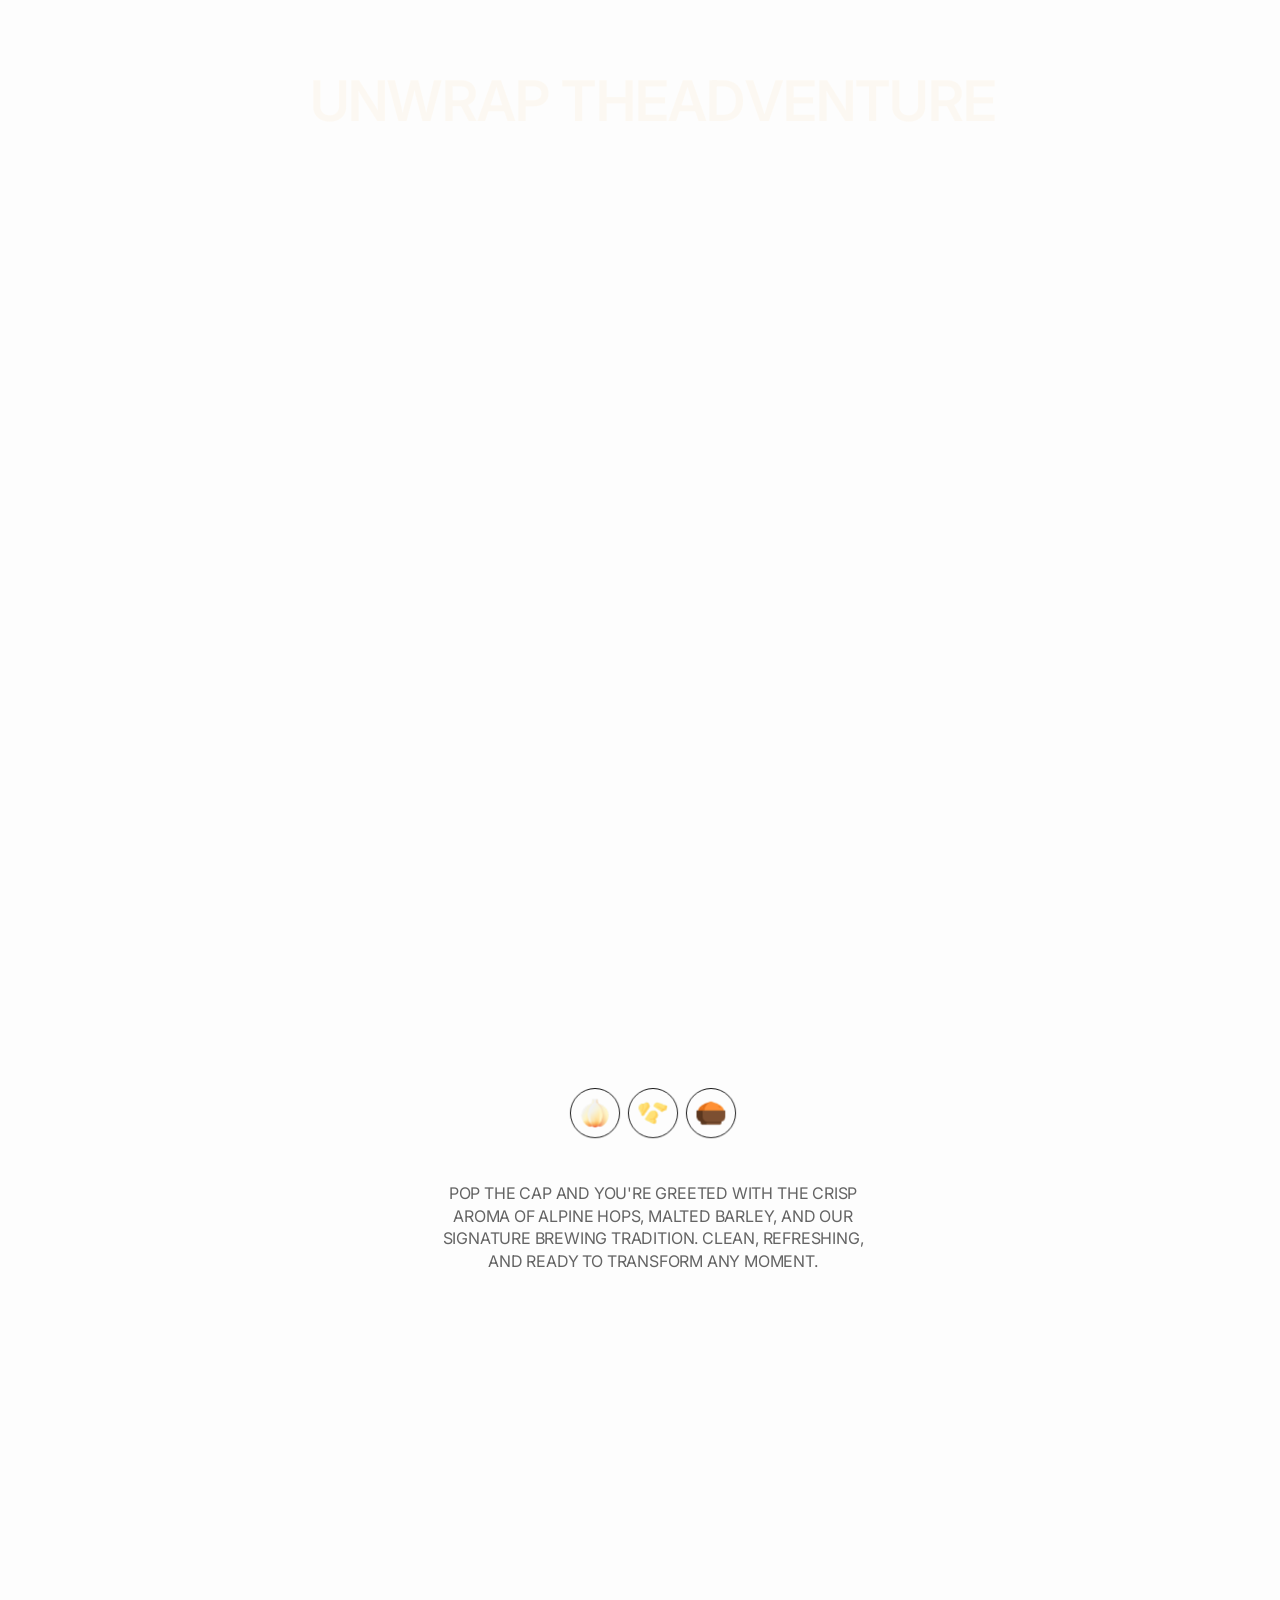
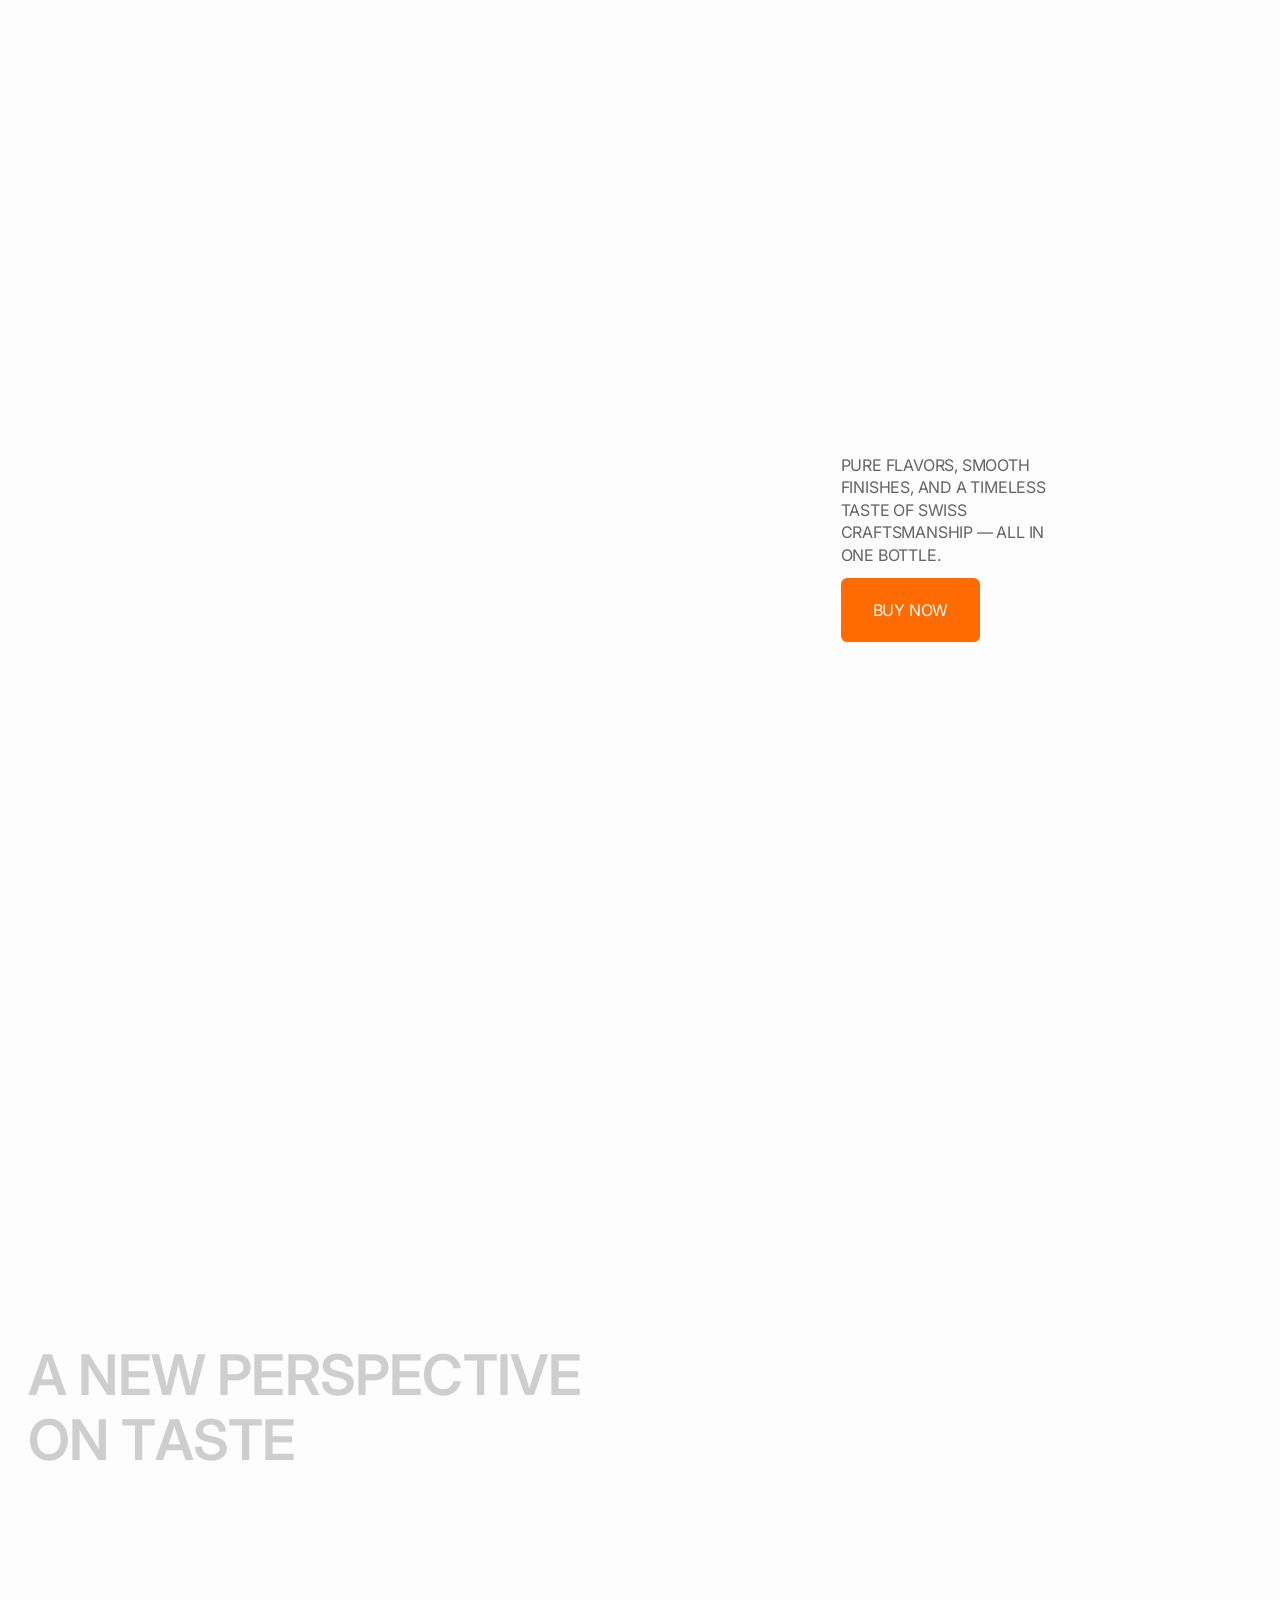
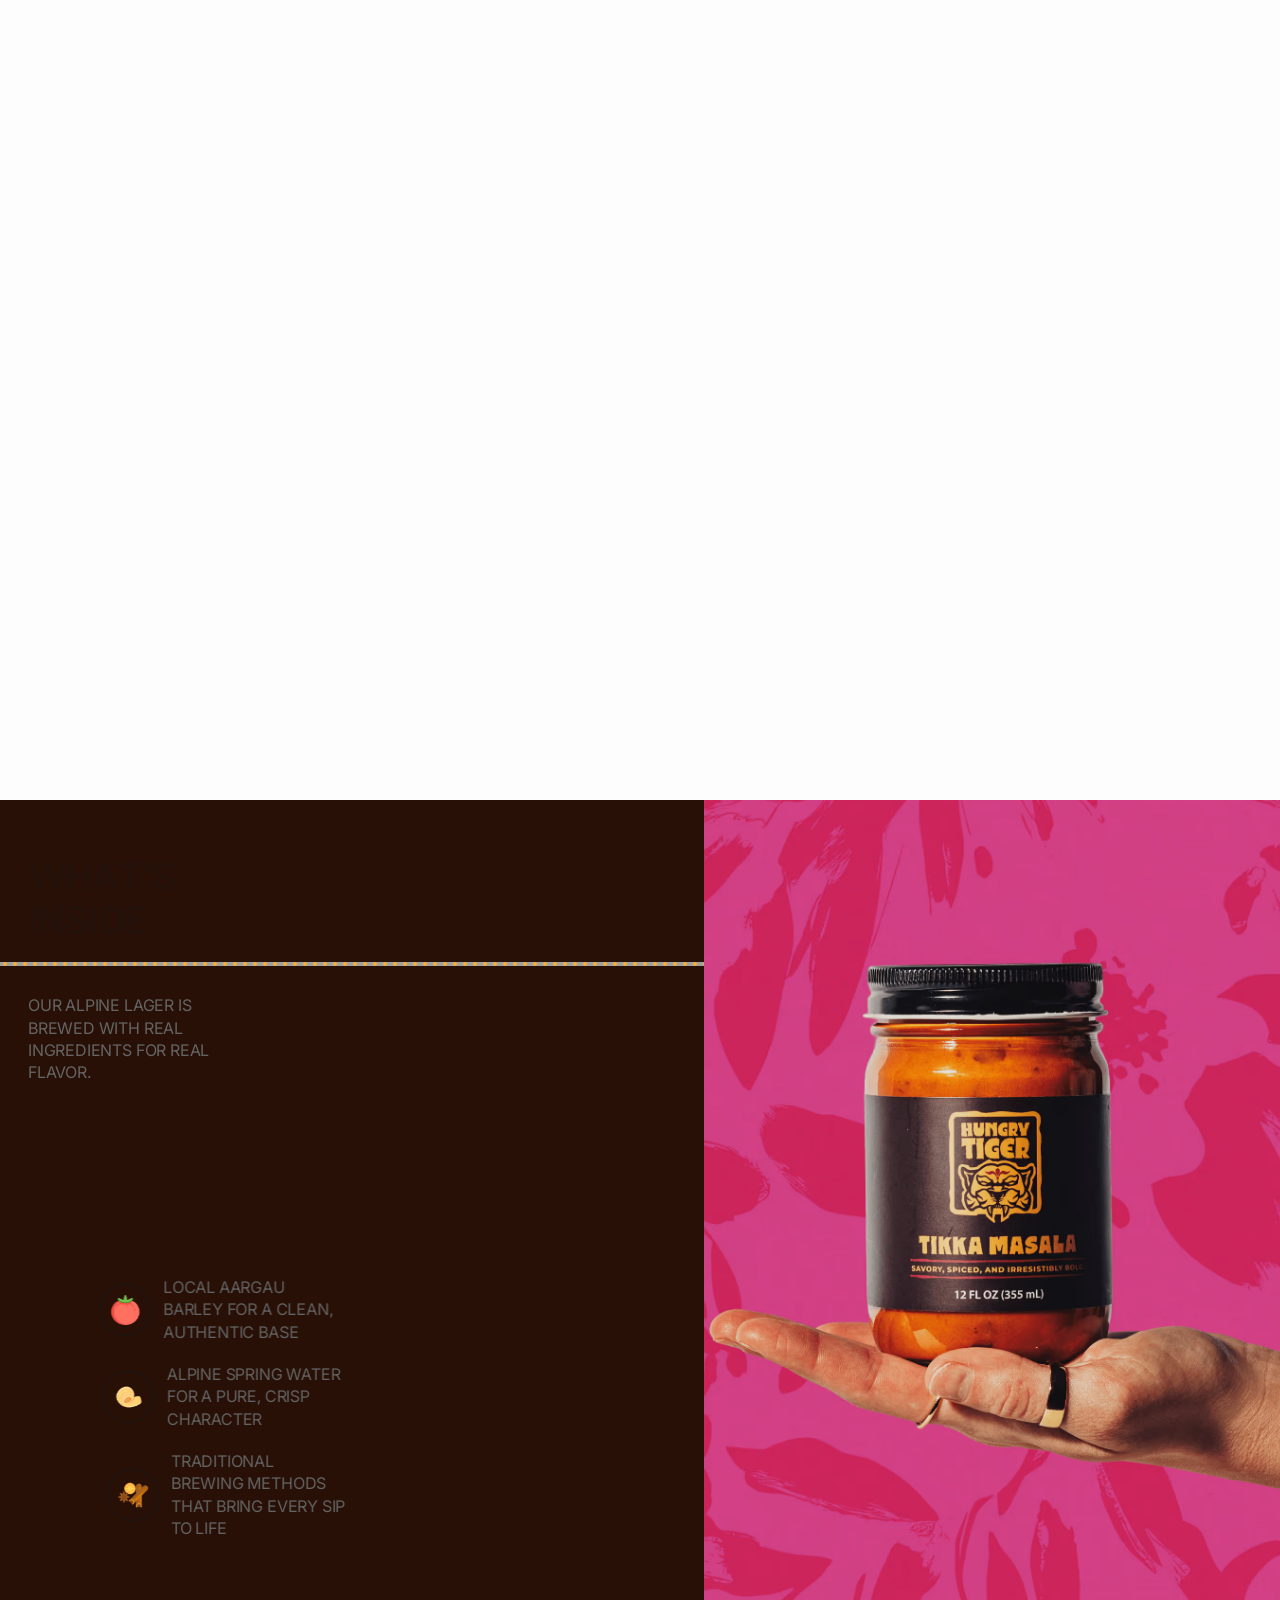
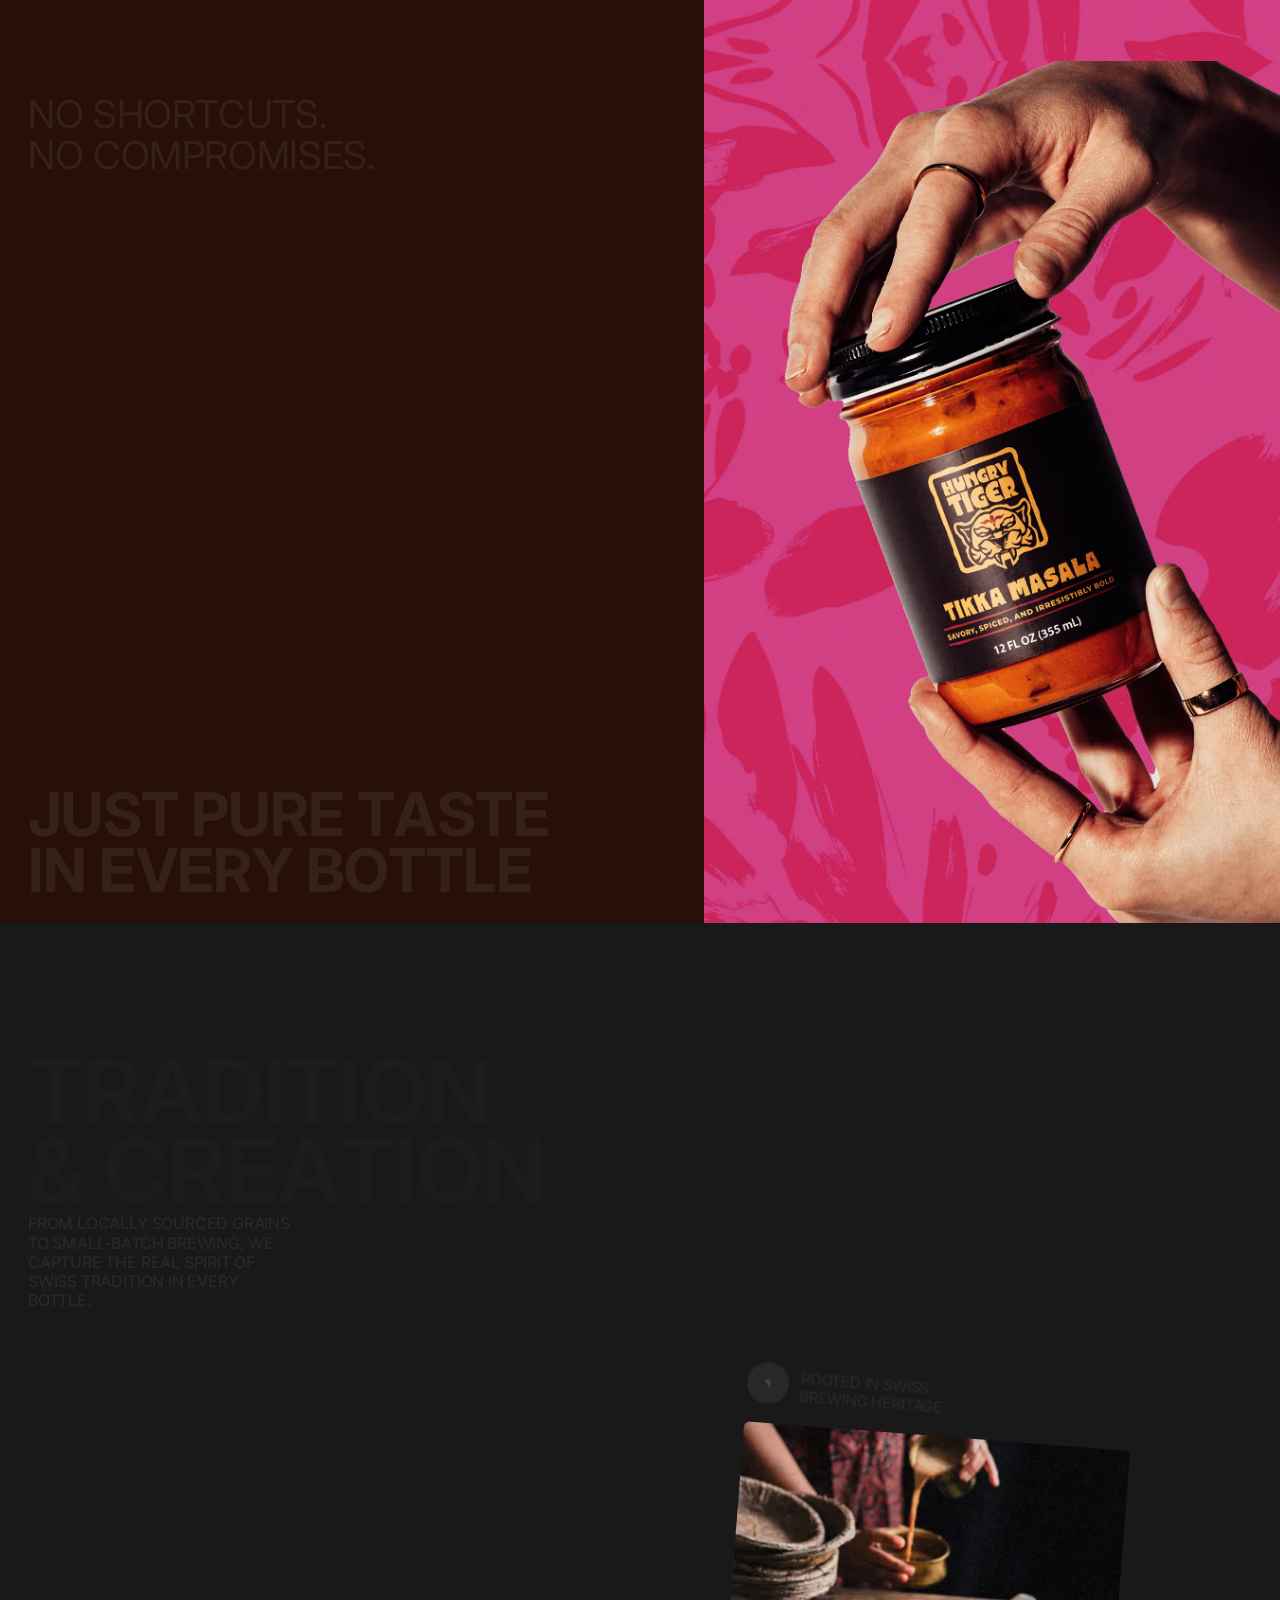
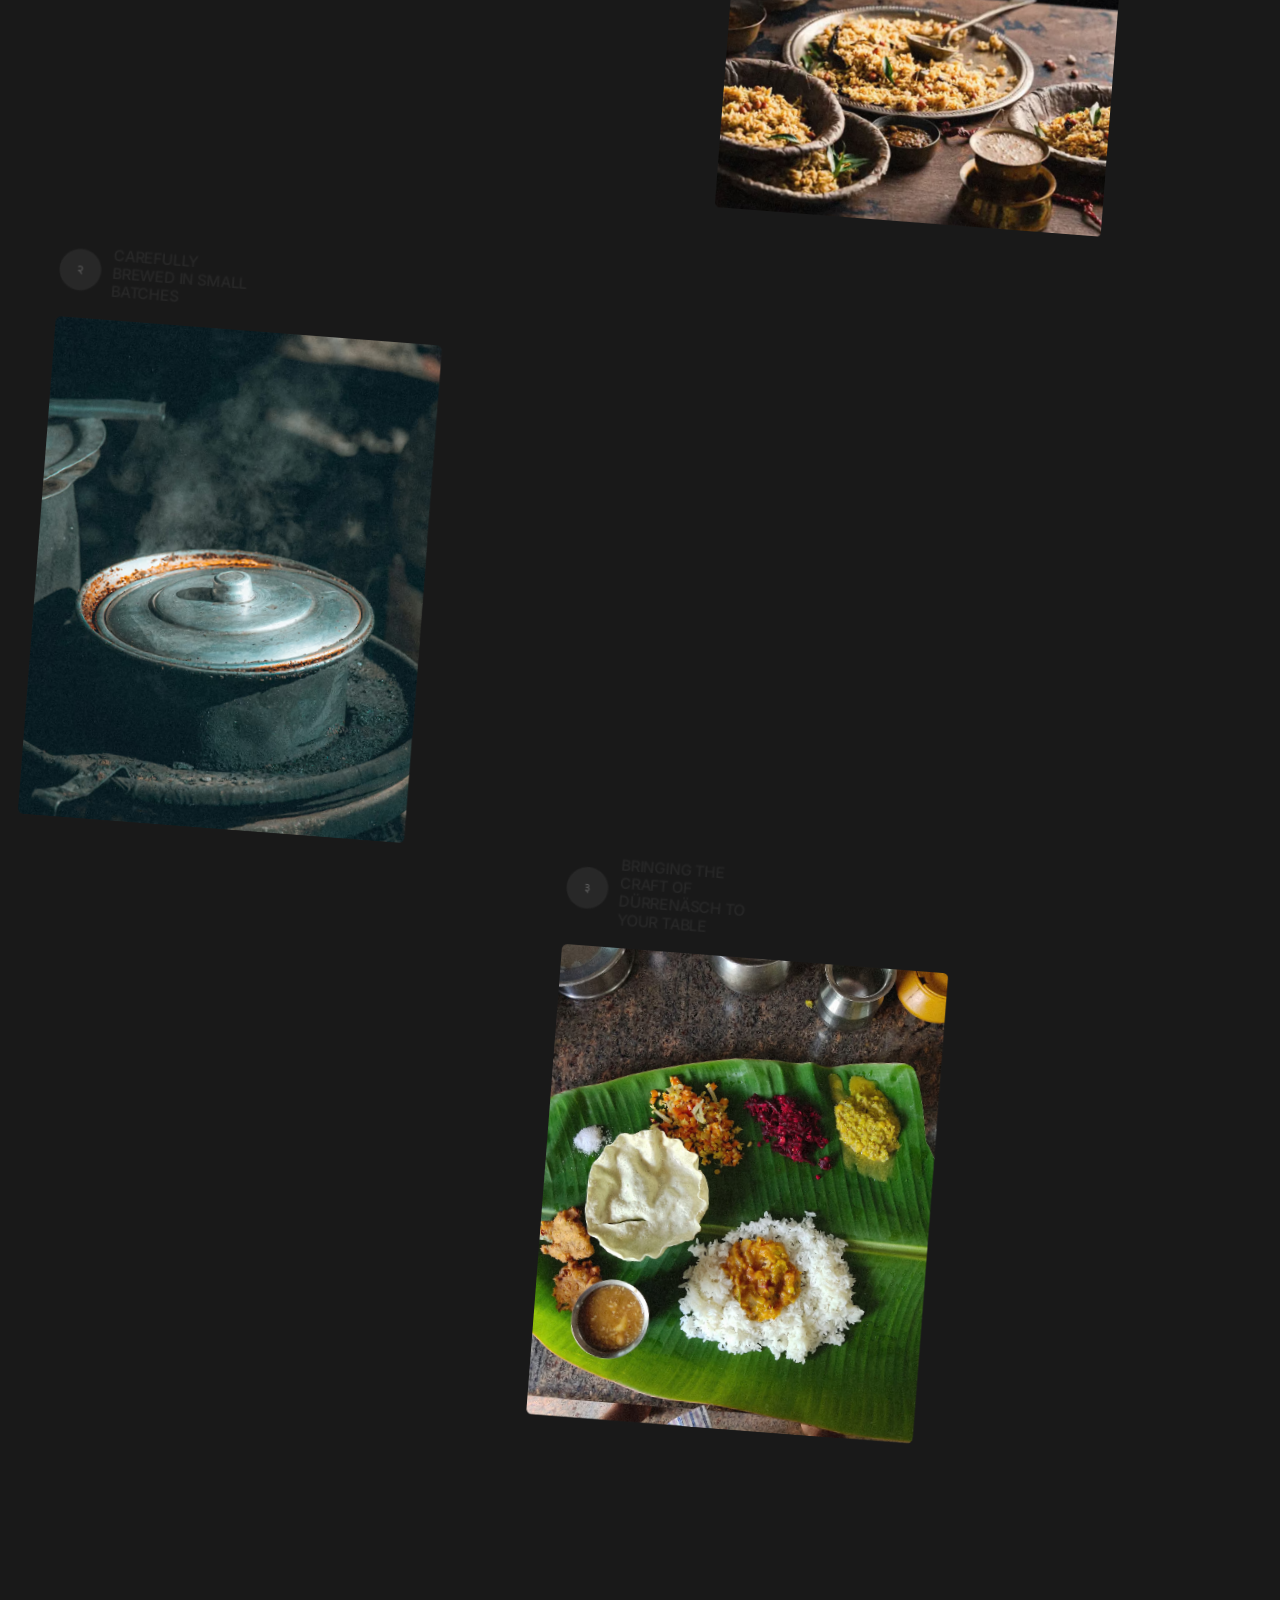
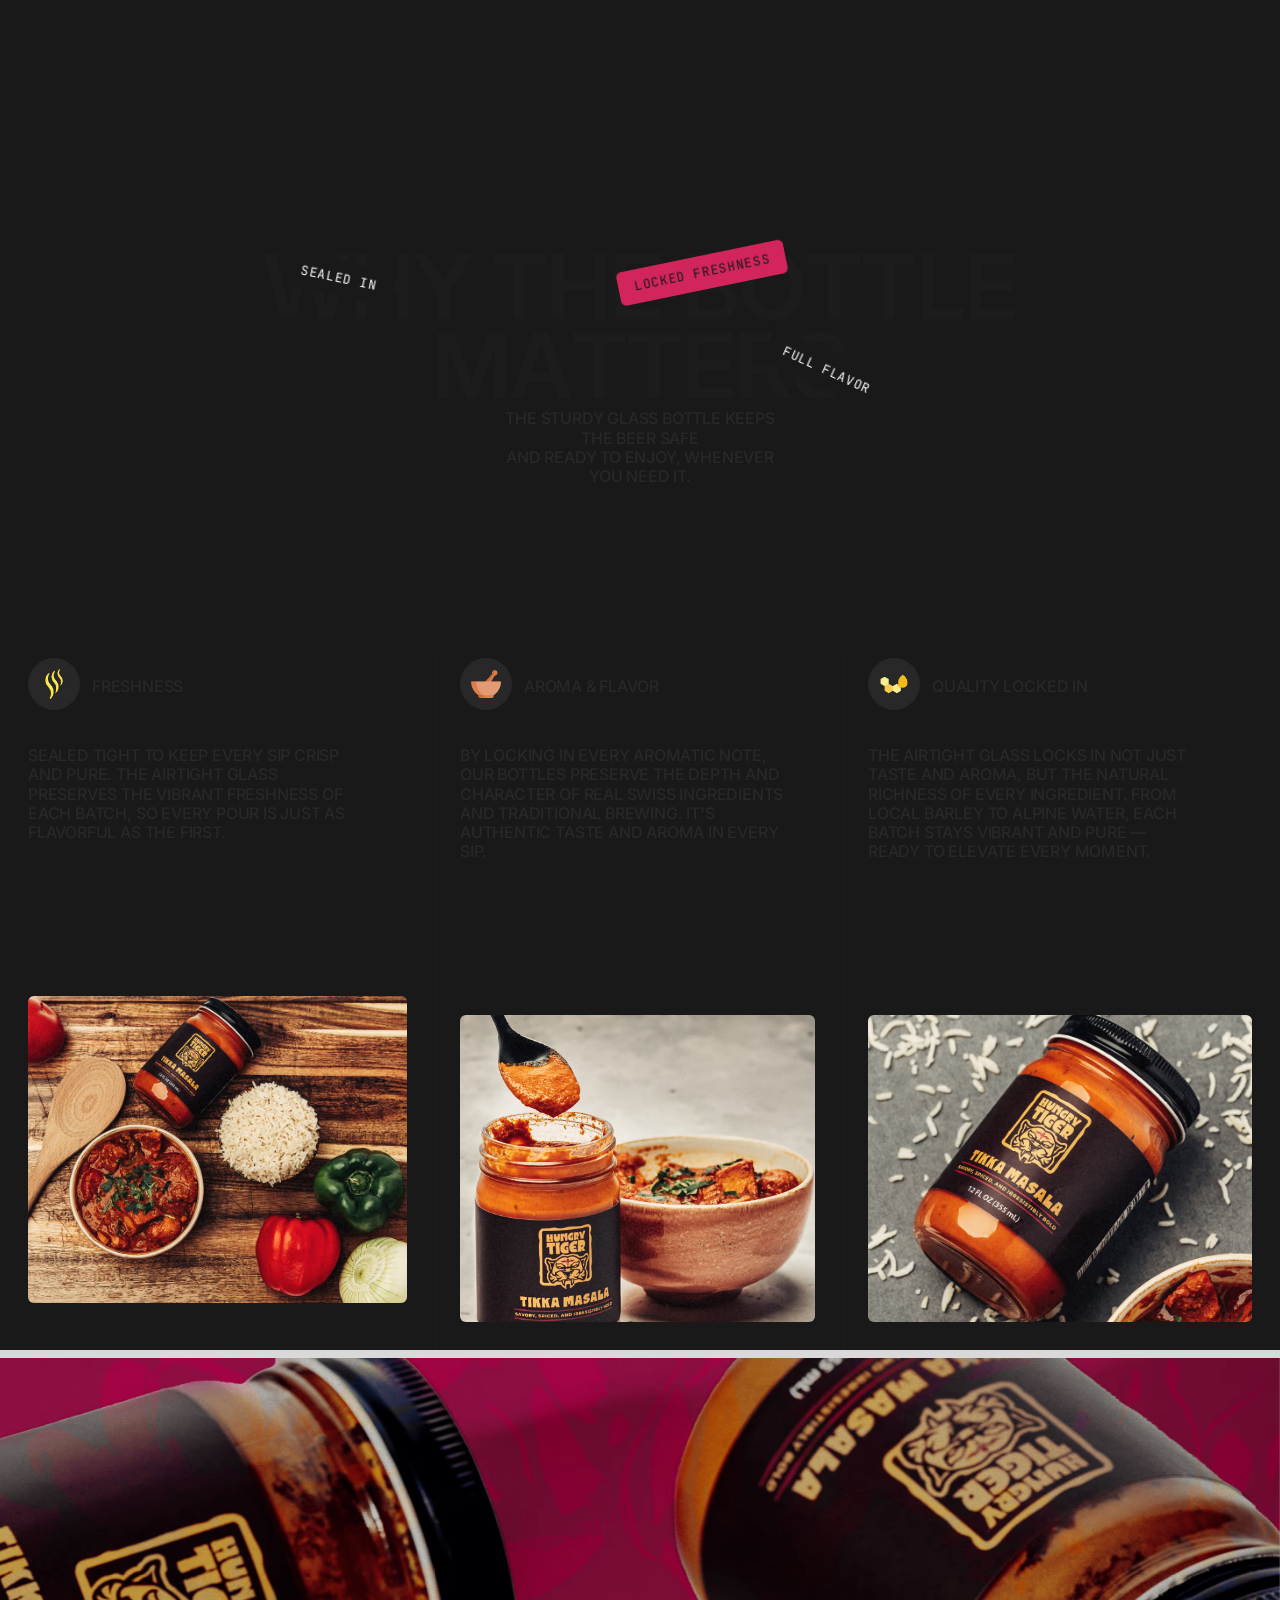
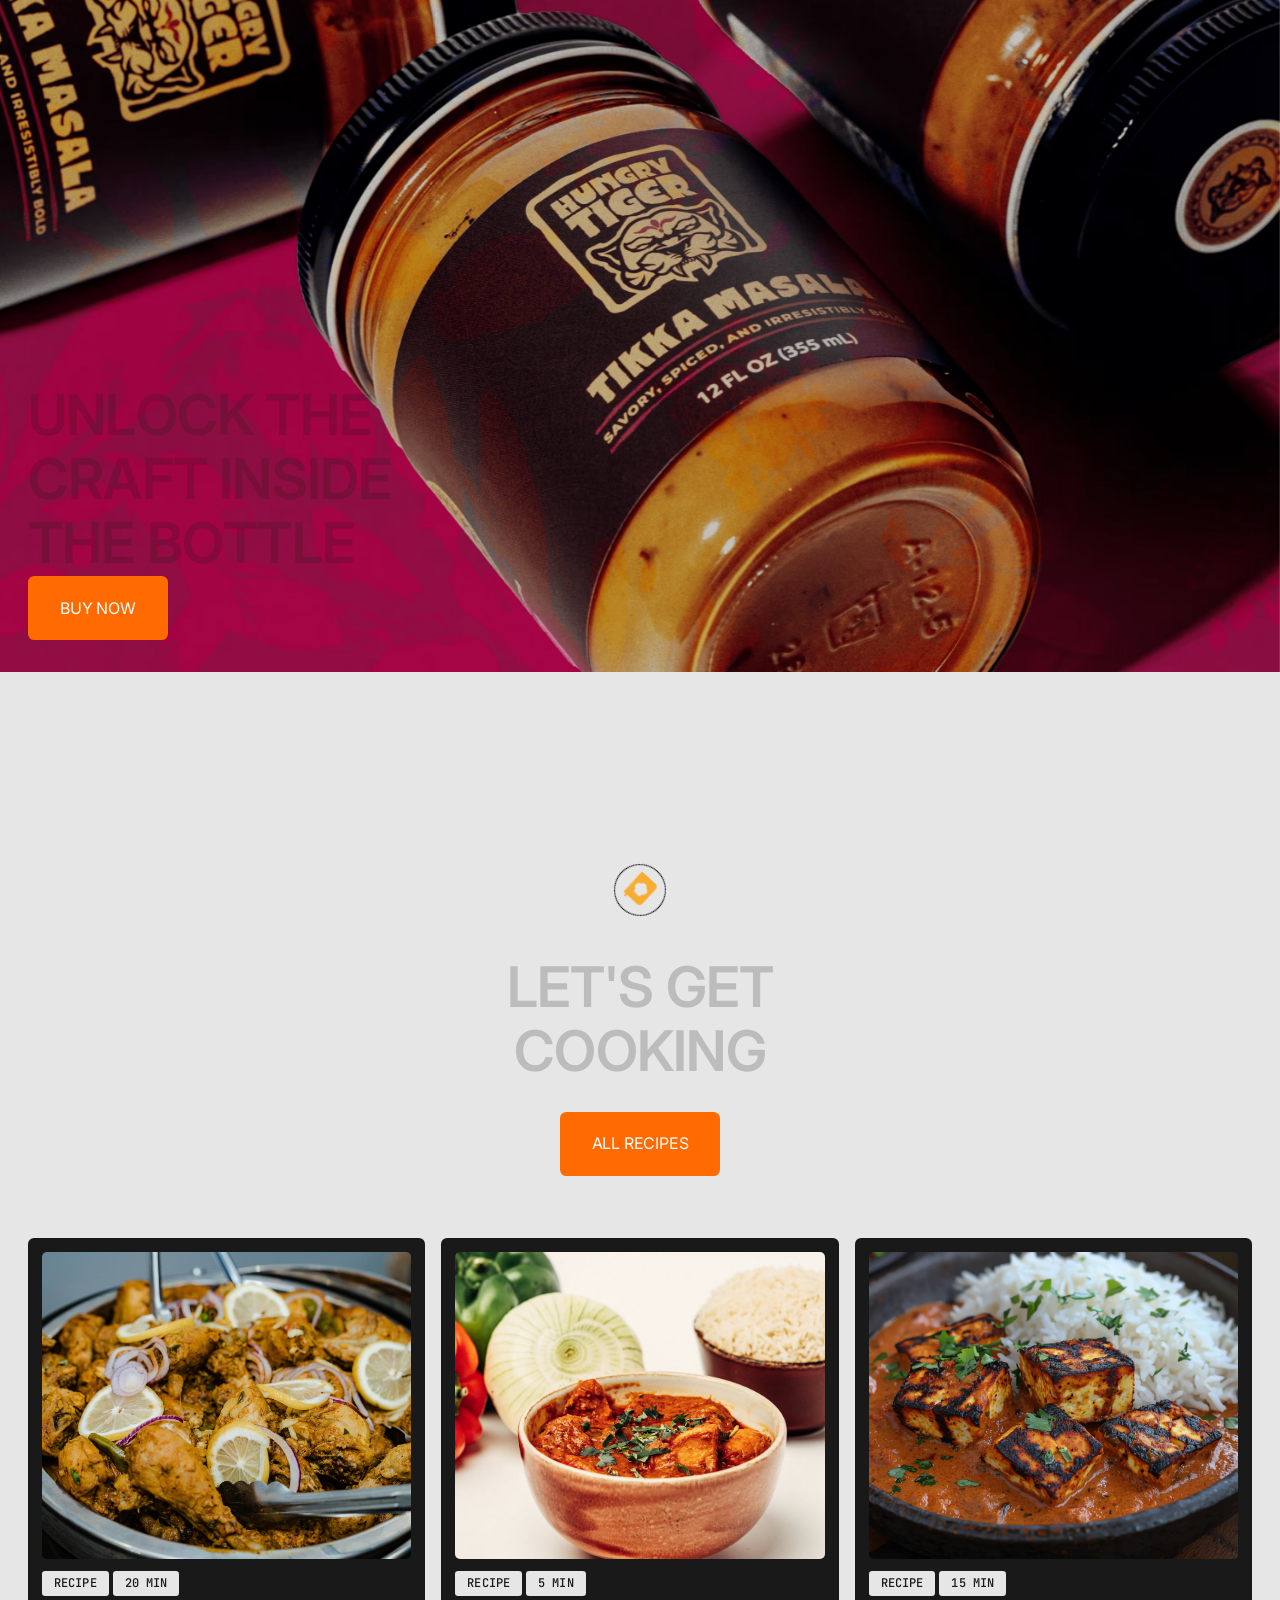
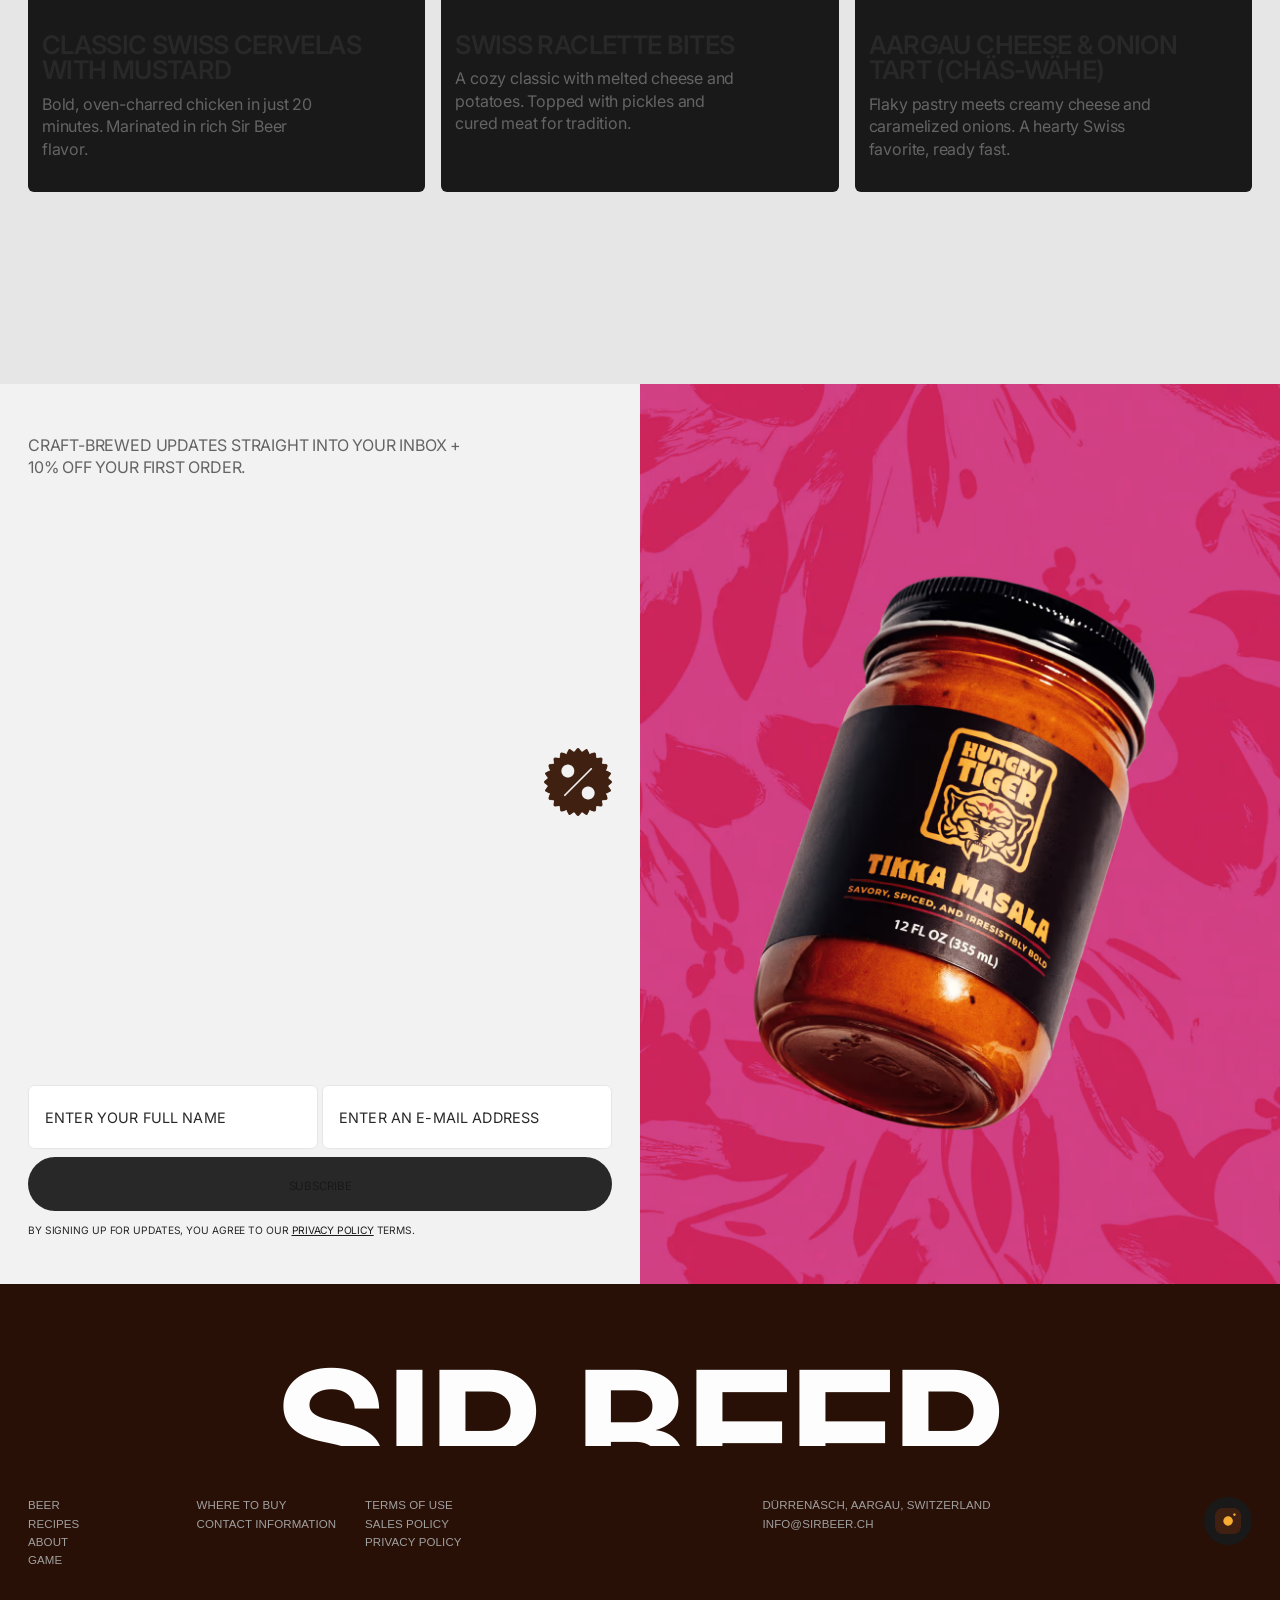
==== commit 3eee2238: "Implement WRK Timepieces design system (fast-track) Major design system overhaul to match WRK Timepi" ====
--- a/index.html
+++ b/index.html
@@ -38,8 +38,21 @@
         <meta content="summary_large_image" name="twitter:card" />
         <meta content="width=device-width, initial-scale=1" name="viewport" />
         <meta content="Webflow" name="generator" />
+        <!-- Google Fonts - Inter & JetBrains Mono -->
+        <link rel="preconnect" href="https://fonts.googleapis.com" />
+        <link rel="preconnect" href="https://fonts.gstatic.com" crossorigin />
+        <link
+            href="https://fonts.googleapis.com/css2?family=Inter:wght@400;500;600&family=JetBrains+Mono:wght@400;500&display=swap"
+            rel="stylesheet"
+        />
         <link
             href="external/css/hungry-tiger.webflow.shared.bb04e25ad.min.css"
+            rel="stylesheet"
+            type="text/css"
+        />
+        <!-- WRK Design System Override -->
+        <link
+            href="external/css/wrk-design-system.css"
             rel="stylesheet"
             type="text/css"
         />
@@ -4844,5 +4857,21 @@
                 onScroll();
             });
         </script>
+
+        <!-- WRK Design System - Inline Style Cleanup -->
+        <script>
+            document.addEventListener("DOMContentLoaded", function () {
+                // Remove problematic inline background colors that conflict with new design
+                const inlineStyleElements = document.querySelectorAll('[style*="background"]');
+                inlineStyleElements.forEach(function(el) {
+                    // Check if it has the old brand colors
+                    const style = el.getAttribute('style');
+                    if (style && (style.includes('#e0005c') || style.includes('#d1255c') || style.includes('#f7ac32'))) {
+                        el.style.removeProperty('background-color');
+                        el.style.removeProperty('background');
+                    }
+                });
+            });
+        </script>
     </body>
 </html>
--- a/external/css/wrk-design-system.css
+++ b/external/css/wrk-design-system.css
@@ -0,0 +1,484 @@
+/* ============================================
+   WRK DESIGN SYSTEM - SIR BEER
+   Design tokens and component overrides
+   Fast-track implementation with Inter + JetBrains Mono
+   ============================================ */
+
+/* ============================================
+   1. CSS CUSTOM PROPERTIES (DESIGN TOKENS)
+   ============================================ */
+
+:root {
+  /* Color Palette - WRK System */
+  --color-black: #191919;
+  --color-off-black: #282828;
+  --color-off-white: #fdfdfd;
+  --color-white: #fff;
+  --color-burned-orange: #ff6b00;
+  --color-orange: #ff7714;
+  --color-dark-grey: #646464;
+  --color-mid-grey: #a0a0a0;
+  --color-light-grey: #e6e6e6;
+  --color-paper-grey: #f2f2f2;
+
+  /* Typography */
+  --font-display: "Inter", -apple-system, BlinkMacSystemFont, "Segoe UI", sans-serif;
+  --font-mono: "JetBrains Mono", "SF Mono", Monaco, "Cascadia Code", monospace;
+  --font-weight-regular: 400;
+  --font-weight-medium: 500;
+  --font-weight-semibold: 600;
+
+  /* Spacing & Layout */
+  --gutter-desktop: 2.0833333333vw;
+  --gutter-mobile: 5vw;
+  --border-radius: 0.4rem;
+  --button-height: 4rem;
+
+  /* Transitions */
+  --transition-fast: 0.2s cubic-bezier(0.4, 0, 0.2, 1);
+  --transition-medium: 0.3s cubic-bezier(0.4, 0, 0.2, 1);
+
+  /* Grid */
+  --grid-columns: 16;
+  --grid-gap: 1rem;
+
+  /* Legacy compatibility - keep old variable names */
+  --brown: var(--color-light-grey);
+  --primary: var(--color-black);
+  --dark-brown: var(--color-off-black);
+}
+
+/* ============================================
+   2. BASE STYLES & TYPOGRAPHY OVERRIDES
+   ============================================ */
+
+body {
+  font-family: var(--font-display);
+  font-weight: var(--font-weight-regular);
+  line-height: 1.4;
+  background-color: var(--color-off-white);
+  color: var(--color-dark-grey);
+  -webkit-font-smoothing: antialiased;
+  -moz-osx-font-smoothing: grayscale;
+}
+
+/* Headings - Override Salmond font */
+.h1, h1,
+.h2, h2,
+.h3, h3,
+.headline_side,
+.headline_modal,
+.like_h1 {
+  font-family: var(--font-display) !important;
+  font-weight: var(--font-weight-semibold);
+  line-height: 1.15;
+  letter-spacing: -0.05rem;
+  color: var(--color-black);
+}
+
+/* Responsive heading sizes with clamp() */
+.h1, h1 {
+  font-size: clamp(2.5rem, 6vw, 5rem);
+  letter-spacing: -0.06rem;
+}
+
+.h2, h2 {
+  font-size: clamp(2rem, 4.5vw, 3.5rem);
+  letter-spacing: -0.05rem;
+}
+
+.h3, h3,
+.h4 {
+  font-size: clamp(1.5rem, 3vw, 2.5rem);
+  letter-spacing: -0.04rem;
+}
+
+/* Body text - Override Graphikx font */
+.base_txt,
+.txt_header,
+p,
+.button_txt,
+.desc_recipe,
+.discount_txt {
+  font-family: var(--font-display) !important;
+  font-weight: var(--font-weight-regular);
+  font-size: clamp(1rem, 1.2vw, 1.125rem);
+  line-height: 1.4;
+  letter-spacing: -0.012rem;
+  color: var(--color-dark-grey);
+}
+
+/* Monospace/Technical text */
+.caption_txt,
+.caption_hero .caption_txt,
+.tag_one,
+.number_txt {
+  font-family: var(--font-mono) !important;
+  font-weight: var(--font-weight-regular);
+  font-size: clamp(0.75rem, 1vw, 0.875rem);
+  text-transform: uppercase;
+  letter-spacing: 0.05em;
+  color: var(--color-dark-grey);
+}
+
+/* Dark paragraph text */
+.dark_paragraph {
+  color: var(--color-dark-grey);
+}
+
+/* ============================================
+   3. COLOR SYSTEM OVERRIDES
+   ============================================ */
+
+/* Background colors */
+.angle_part,
+.inside_sides,
+.unwrap_part {
+  background-color: var(--color-off-white);
+}
+
+.tradition_part,
+.why_part,
+.last_cta {
+  background-color: var(--color-paper-grey);
+}
+
+/* Override inline background colors for selection */
+::selection {
+  background: var(--color-burned-orange);
+  color: var(--color-white);
+}
+
+/* Link colors */
+a {
+  color: var(--color-black);
+  transition: color var(--transition-fast);
+}
+
+a:hover {
+  color: var(--color-burned-orange);
+}
+
+/* ============================================
+   4. BUTTON COMPONENT STYLES
+   ============================================ */
+
+.button,
+.w-commerce-commerceaddtocartbutton {
+  height: var(--button-height) !important;
+  background-color: var(--color-burned-orange) !important;
+  color: var(--color-off-white) !important;
+  border: none !important;
+  border-radius: var(--border-radius) !important;
+  padding: 0 2rem !important;
+  font-family: var(--font-display) !important;
+  font-size: 1rem !important;
+  font-weight: var(--font-weight-medium) !important;
+  letter-spacing: -0.01rem !important;
+  cursor: pointer;
+  transition: all var(--transition-fast) !important;
+  display: inline-flex !important;
+  align-items: center !important;
+  justify-content: center !important;
+  text-decoration: none !important;
+  overflow: visible !important;
+}
+
+.button:hover,
+.w-commerce-commerceaddtocartbutton:hover {
+  background-color: var(--color-orange) !important;
+  transform: translateY(-1px);
+  box-shadow: 0 4px 12px rgba(255, 107, 0, 0.2);
+}
+
+.button:active,
+.w-commerce-commerceaddtocartbutton:active {
+  transform: translateY(0);
+}
+
+/* Dark variant buttons */
+.button.dark,
+.button.recipes_spec.dark,
+.button.spec_buy.dark {
+  background-color: var(--color-black) !important;
+  color: var(--color-off-white) !important;
+}
+
+.button.dark:hover,
+.button.recipes_spec.dark:hover,
+.button.spec_buy.dark:hover {
+  background-color: var(--color-off-black) !important;
+  box-shadow: 0 4px 12px rgba(25, 25, 25, 0.2);
+}
+
+/* Remove animated background overlay */
+.back_color_button {
+  display: none !important;
+}
+
+/* Button text */
+.button_txt {
+  color: inherit !important;
+  font-family: var(--font-display) !important;
+}
+
+/* ============================================
+   5. HEADER & NAVIGATION
+   ============================================ */
+
+.header {
+  position: fixed;
+  top: 0;
+  left: 0;
+  right: 0;
+  z-index: 999;
+  background-color: rgba(253, 253, 253, 0.9) !important;
+  backdrop-filter: blur(12px);
+  -webkit-backdrop-filter: blur(12px);
+  border-bottom: 1px solid rgba(230, 230, 230, 0.5);
+  transition: background-color var(--transition-medium);
+}
+
+.wrapper_header {
+  padding-left: var(--gutter-desktop);
+  padding-right: var(--gutter-desktop);
+}
+
+.txt_header {
+  font-family: var(--font-display) !important;
+  font-size: 0.9rem;
+  font-weight: var(--font-weight-medium);
+  color: var(--color-black) !important;
+  letter-spacing: -0.01rem;
+  transition: color var(--transition-fast);
+}
+
+.h-link {
+  position: relative;
+  text-decoration: none;
+}
+
+.h-link:hover .txt_header {
+  color: var(--color-burned-orange) !important;
+}
+
+/* Navigation underline effect */
+.h-link::after {
+  content: '';
+  position: absolute;
+  bottom: -4px;
+  left: 0;
+  width: 0;
+  height: 2px;
+  background-color: var(--color-burned-orange);
+  transition: width var(--transition-fast);
+}
+
+.h-link:hover::after,
+.h-link.w--current::after {
+  width: 100%;
+}
+
+/* Logo */
+.logo_box img {
+  filter: brightness(0) saturate(100%);
+}
+
+/* ============================================
+   6. FORM ELEMENTS
+   ============================================ */
+
+input[type="email"],
+input[type="text"],
+textarea,
+select,
+.input {
+  height: var(--button-height);
+  background-color: var(--color-white);
+  border: 1px solid var(--color-light-grey) !important;
+  border-radius: var(--border-radius) !important;
+  padding: 0 1rem;
+  font-family: var(--font-display);
+  font-size: 1rem;
+  color: var(--color-black);
+  transition: border-color var(--transition-fast);
+}
+
+input:focus,
+textarea:focus,
+select:focus,
+.input:focus {
+  outline: none;
+  border-color: var(--color-burned-orange) !important;
+  box-shadow: 0 0 0 3px rgba(255, 107, 0, 0.1);
+}
+
+::placeholder {
+  color: var(--color-mid-grey);
+  opacity: 1;
+}
+
+/* Newsletter form */
+.email_form_box input {
+  background-color: var(--color-white);
+  border: 1px solid var(--color-light-grey) !important;
+}
+
+/* ============================================
+   7. RESPONSIVE ADJUSTMENTS
+   ============================================ */
+
+@media screen and (max-width: 1439px) {
+  :root {
+    --gutter-desktop: 3vw;
+  }
+}
+
+@media screen and (max-width: 991px) {
+  :root {
+    --gutter-desktop: 4vw;
+  }
+
+  .wrapper_header {
+    padding-left: var(--gutter-desktop);
+    padding-right: var(--gutter-desktop);
+  }
+}
+
+@media screen and (max-width: 767px) {
+  :root {
+    --gutter-mobile: 6vw;
+    --button-height: 3.5rem;
+  }
+
+  .wrapper_header {
+    padding-left: var(--gutter-mobile);
+    padding-right: var(--gutter-mobile);
+  }
+
+  .h1, h1 {
+    font-size: clamp(2rem, 8vw, 3rem);
+  }
+
+  .h2, h2 {
+    font-size: clamp(1.75rem, 7vw, 2.5rem);
+  }
+
+  .base_txt, p {
+    font-size: clamp(0.95rem, 4vw, 1.05rem);
+  }
+}
+
+@media screen and (max-width: 479px) {
+  :root {
+    --gutter-mobile: 5vw;
+  }
+
+  .button {
+    padding: 0 1.5rem !important;
+    font-size: 0.9rem !important;
+  }
+}
+
+/* ============================================
+   8. UTILITY CLASSES
+   ============================================ */
+
+/* Smooth scroll */
+html {
+  scroll-behavior: smooth;
+}
+
+/* Reduced motion support */
+@media (prefers-reduced-motion: reduce) {
+  *,
+  *::before,
+  *::after {
+    animation-duration: 0.01ms !important;
+    animation-iteration-count: 1 !important;
+    transition-duration: 0.01ms !important;
+  }
+}
+
+/* ============================================
+   9. SPECIFIC COMPONENT OVERRIDES
+   ============================================ */
+
+/* Hero section */
+.caption_hero {
+  color: var(--color-dark-grey);
+}
+
+.dotted_line {
+  background-color: var(--color-mid-grey);
+}
+
+/* Tags */
+.tag_one {
+  background-color: var(--color-black);
+  color: var(--color-off-white);
+  padding: 0.5rem 1rem;
+  border-radius: var(--border-radius);
+}
+
+/* Recipe cards */
+.card_recipe {
+  background-color: var(--color-white);
+  border-radius: var(--border-radius);
+  transition: transform var(--transition-fast), box-shadow var(--transition-fast);
+}
+
+.card_recipe:hover {
+  transform: translateY(-2px);
+  box-shadow: 0 8px 24px rgba(0, 0, 0, 0.08);
+}
+
+/* Footer */
+.footer_part {
+  background-color: var(--color-off-black);
+  color: var(--color-mid-grey);
+}
+
+.f-link {
+  color: var(--color-mid-grey);
+  transition: color var(--transition-fast);
+}
+
+.f-link:hover {
+  color: var(--color-off-white);
+}
+
+.footer_txt {
+  color: var(--color-off-white);
+}
+
+/* Discount/Newsletter section */
+.left_discount {
+  background-color: var(--color-paper-grey);
+}
+
+/* Recipe tag */
+.tag_recipe {
+  font-family: var(--font-mono) !important;
+  background-color: var(--color-light-grey);
+  color: var(--color-black);
+  padding: 0.25rem 0.75rem;
+  border-radius: calc(var(--border-radius) * 0.5);
+  font-size: 0.75rem;
+}
+
+/* Modal overlays */
+.modal_recipe {
+  background-color: rgba(25, 25, 25, 0.75);
+}
+
+.close_modal {
+  background-color: var(--color-black);
+  color: var(--color-off-white);
+  border-radius: 50%;
+  transition: background-color var(--transition-fast);
+}
+
+.close_modal:hover {
+  background-color: var(--color-burned-orange);
+}
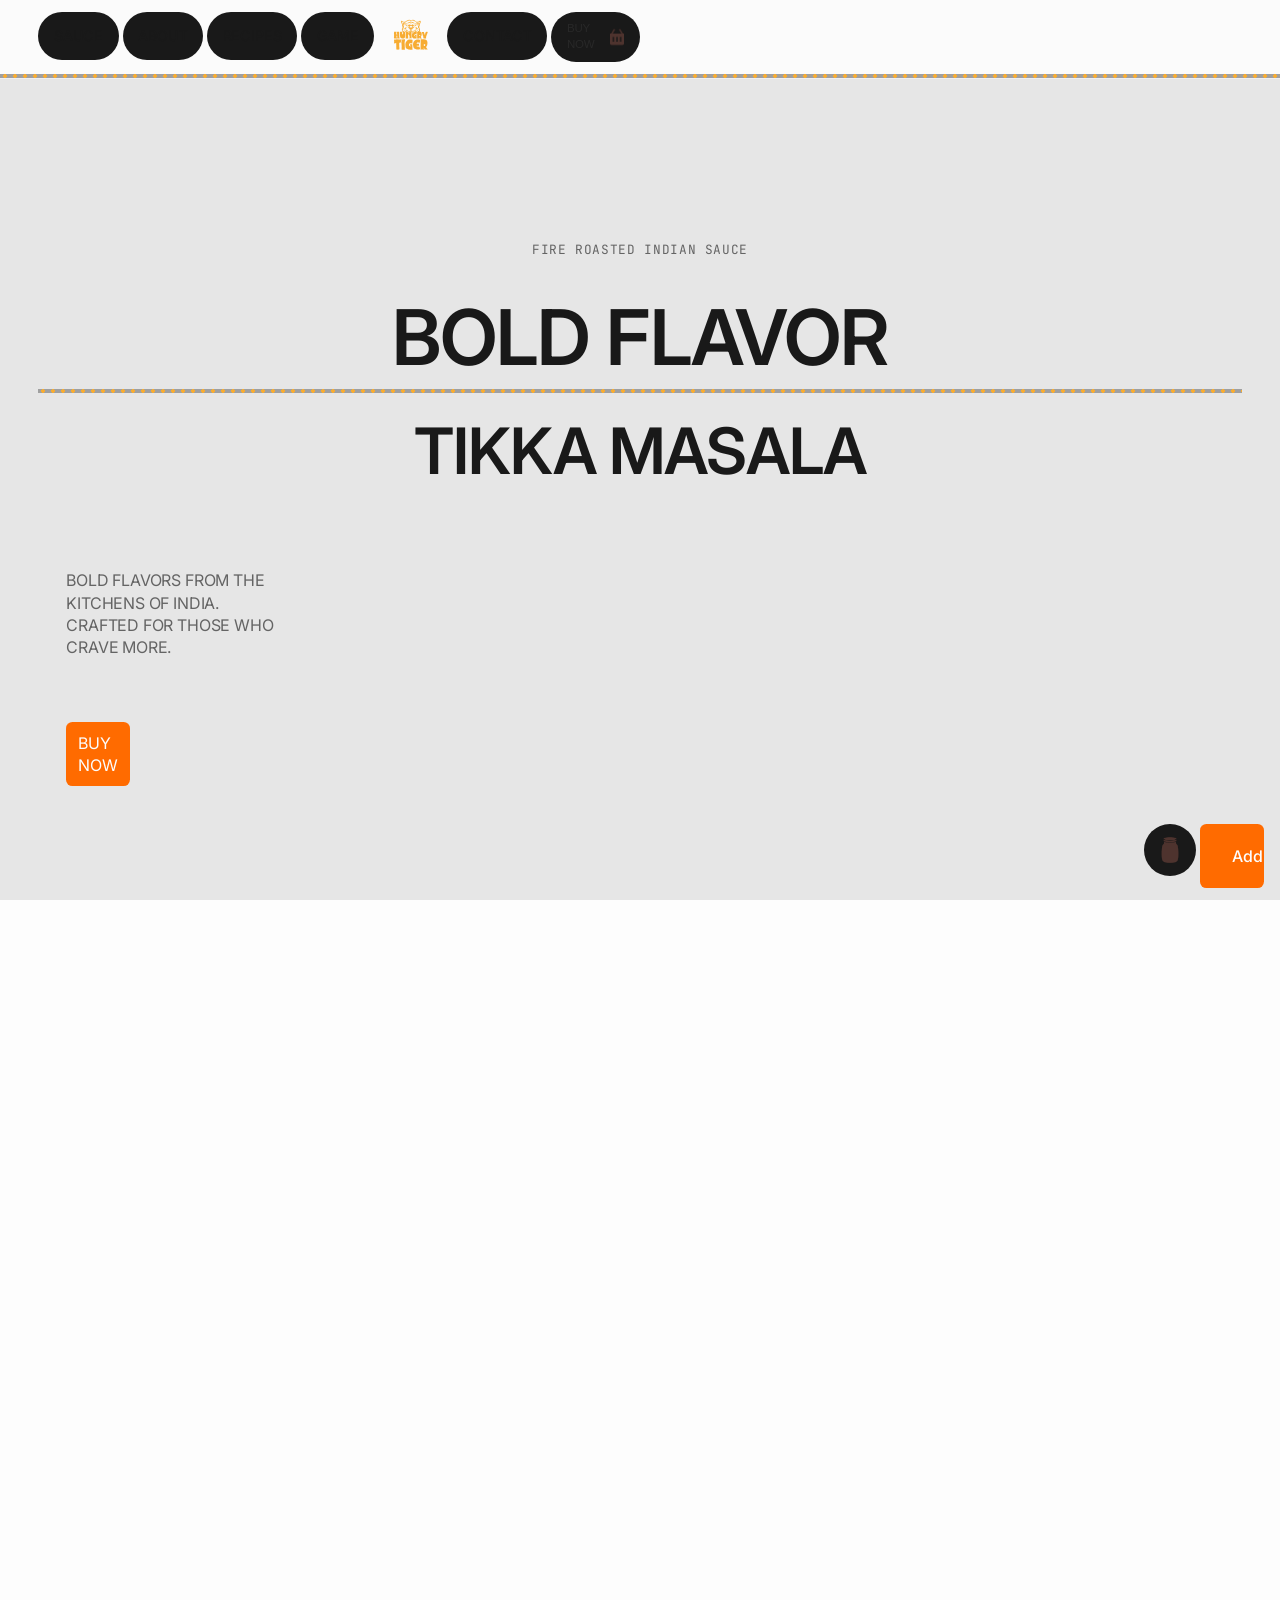
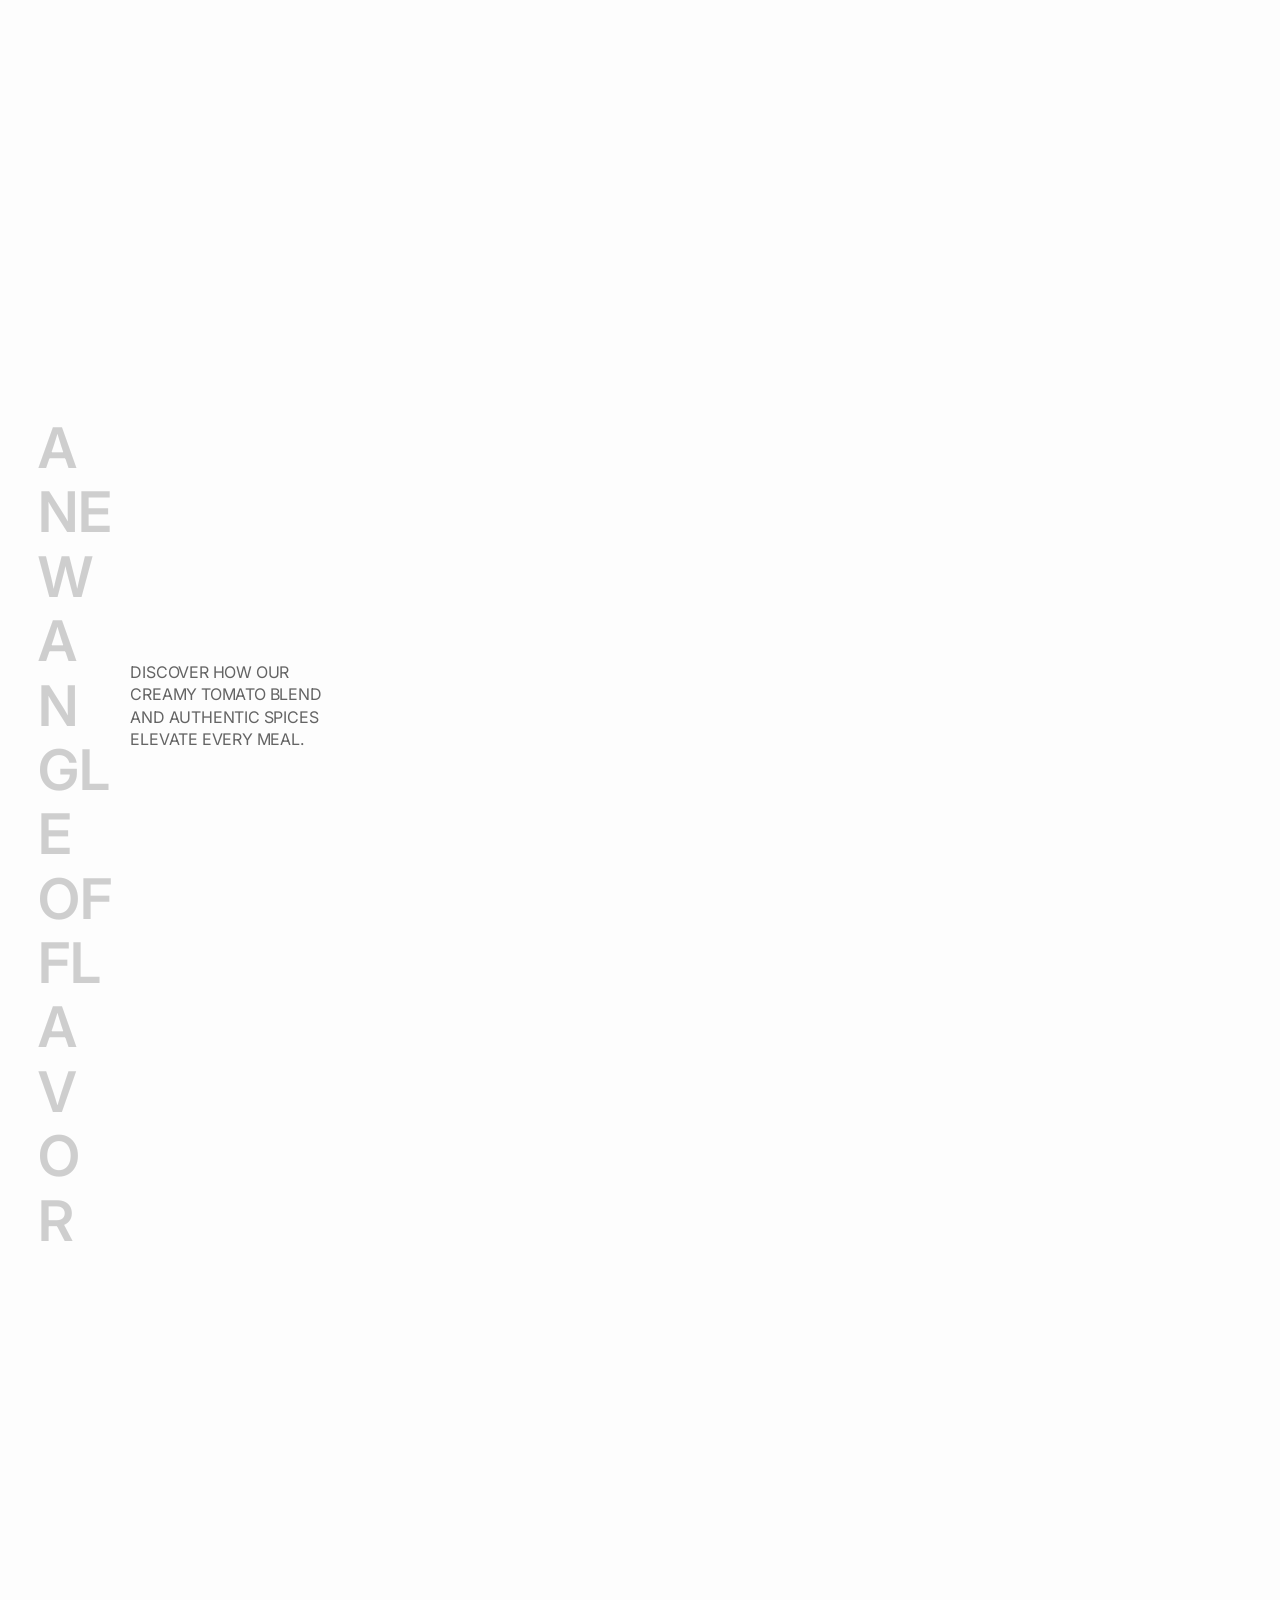
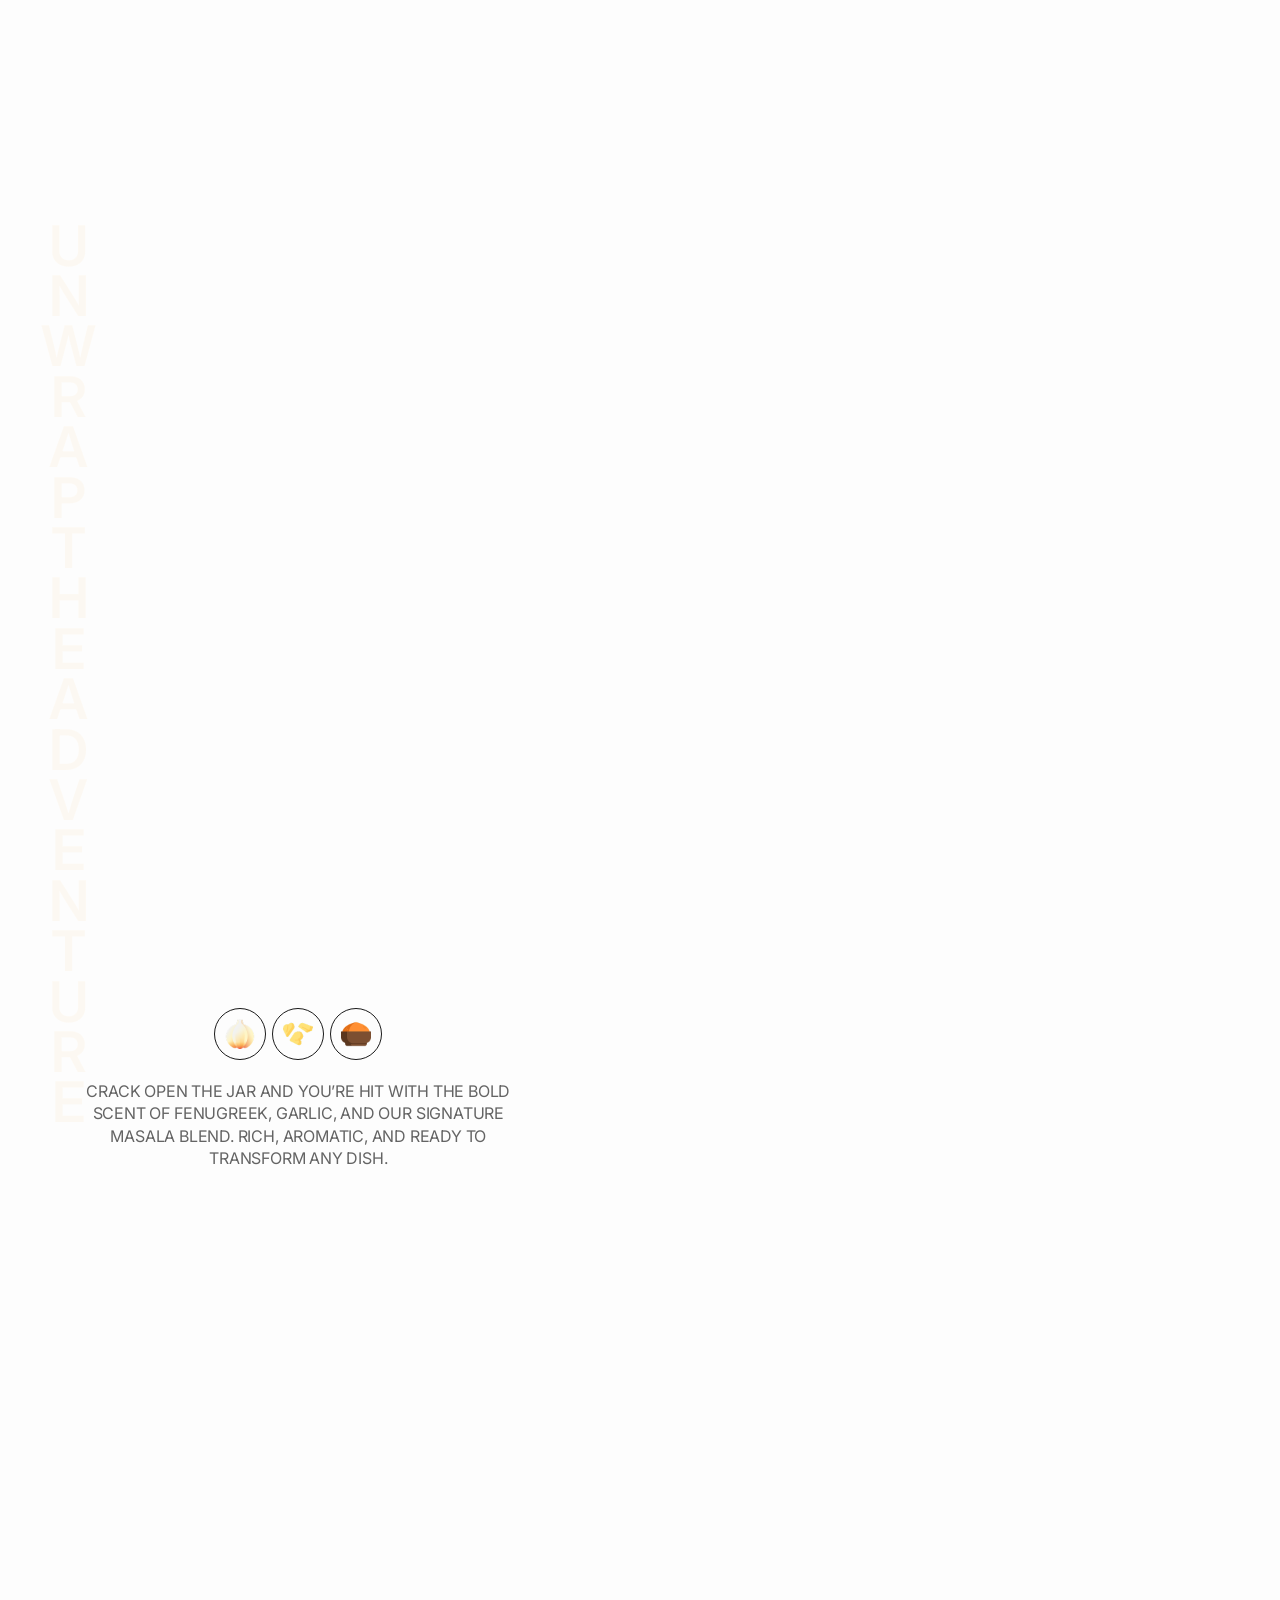
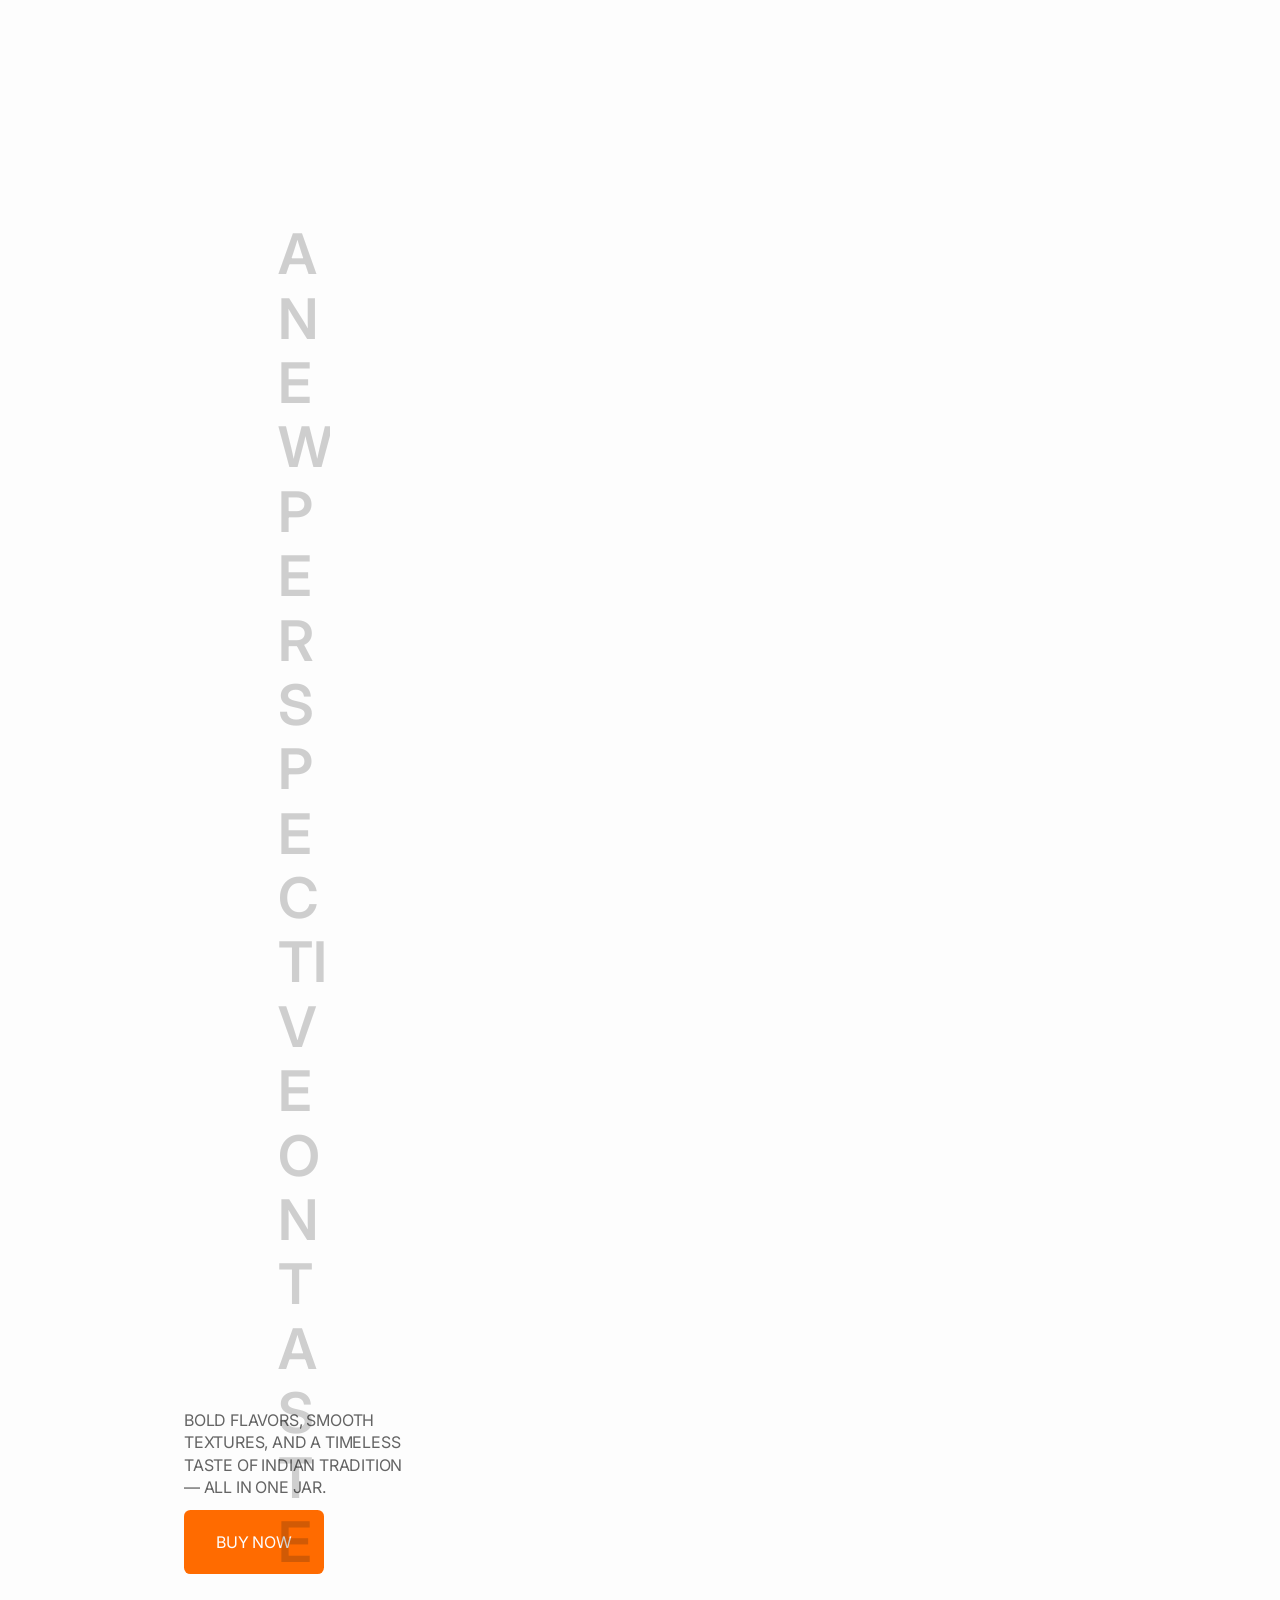
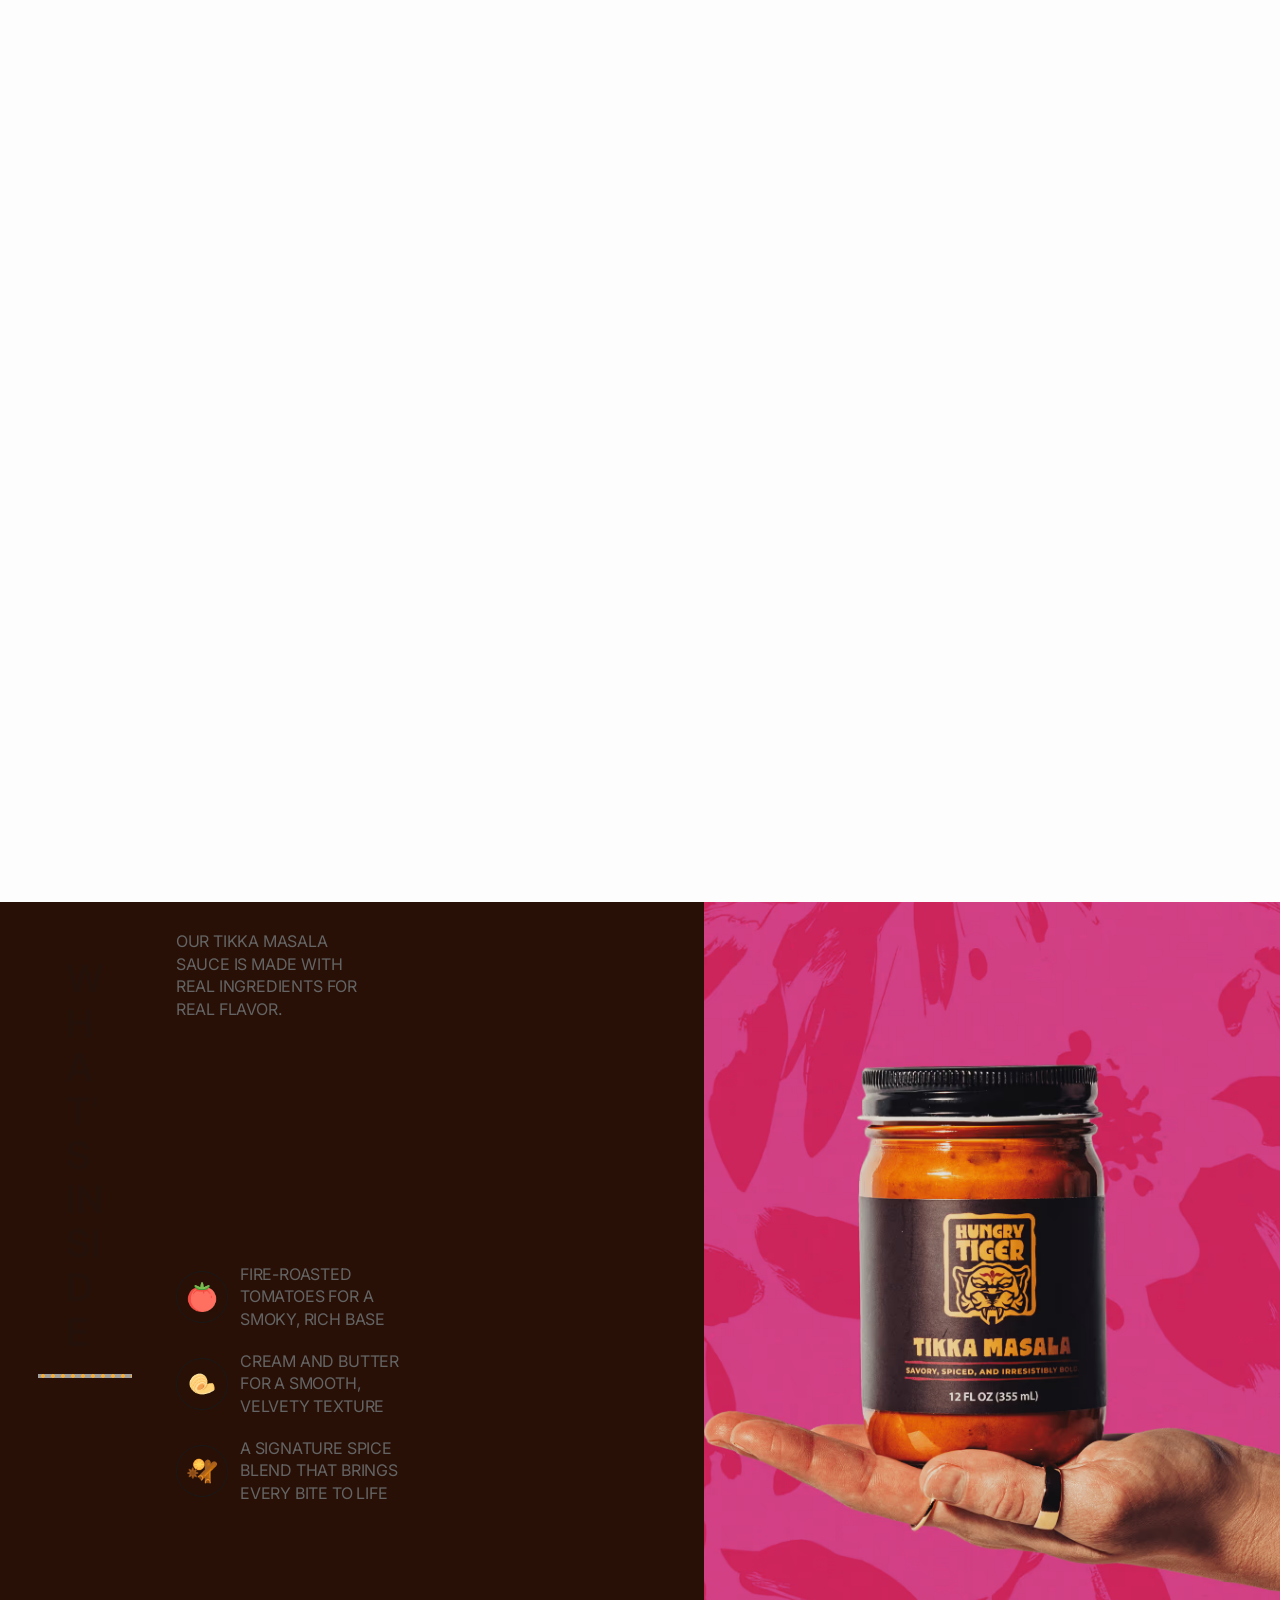
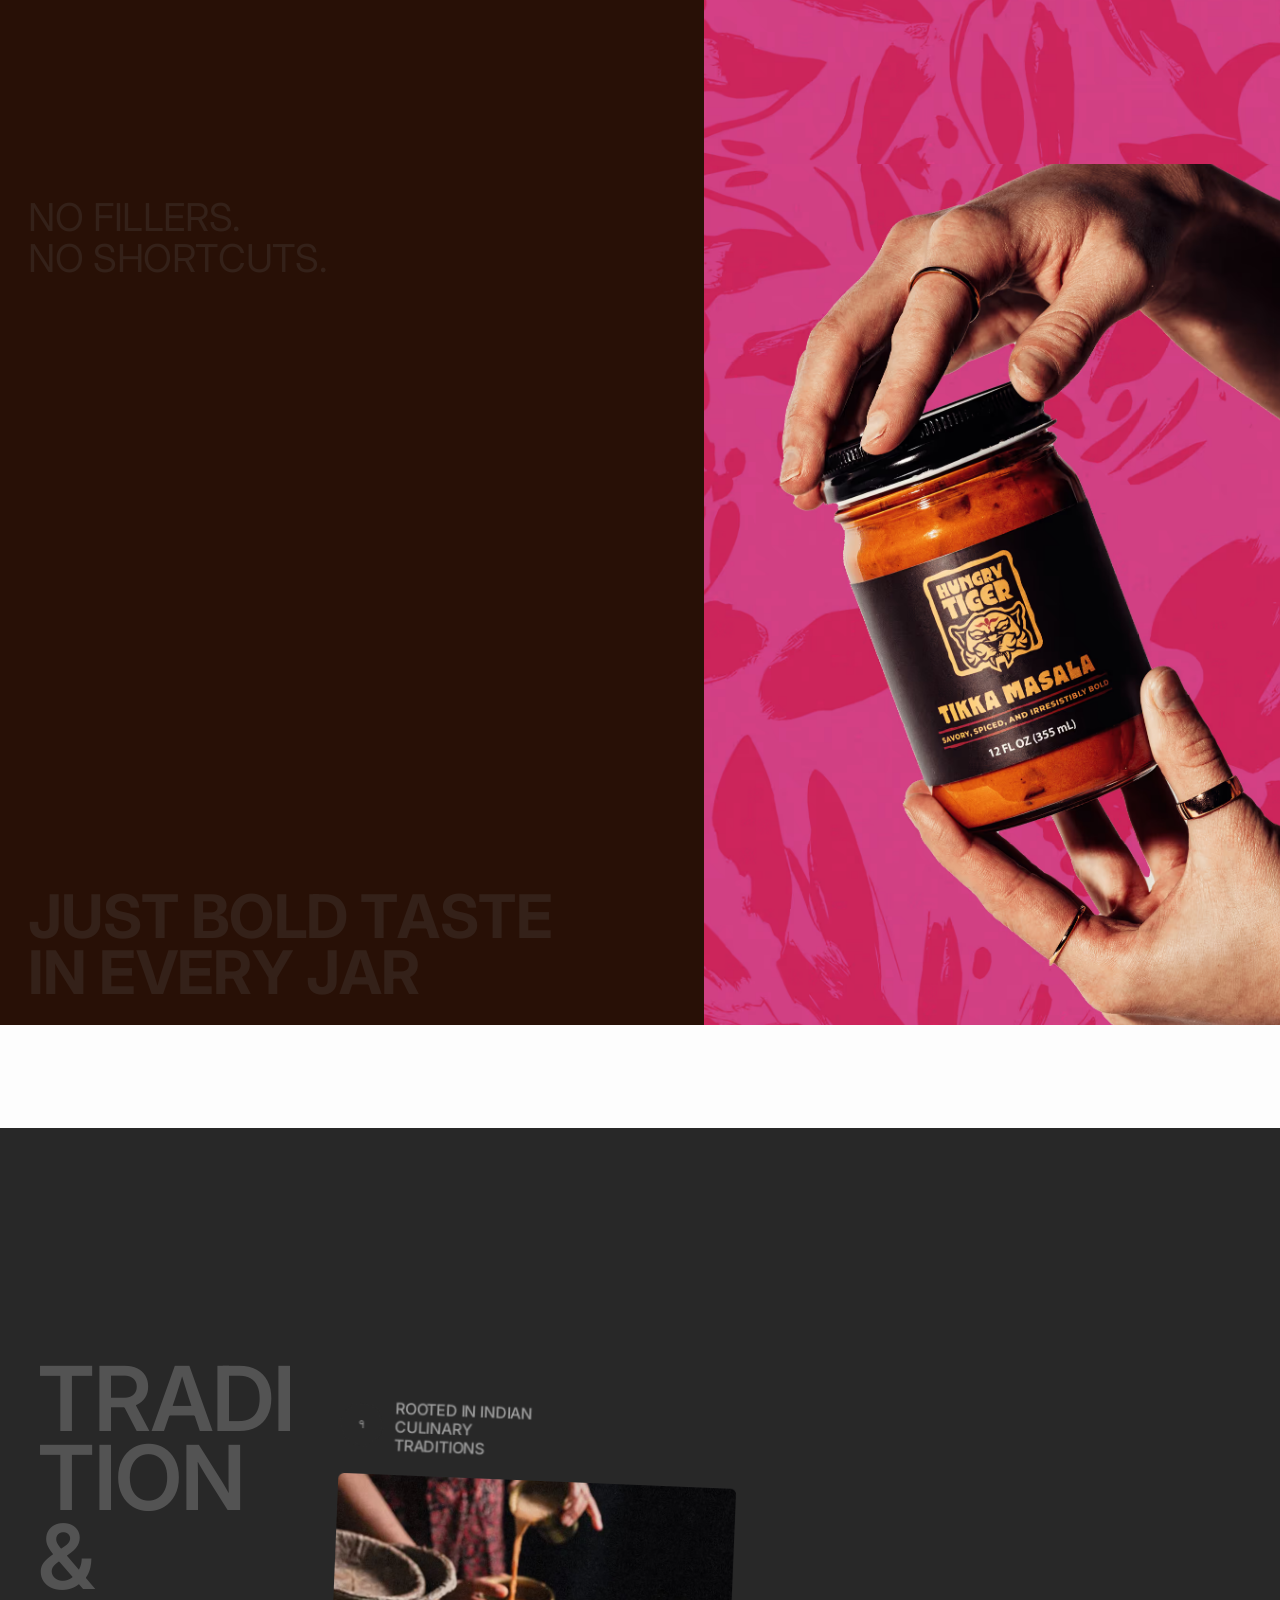
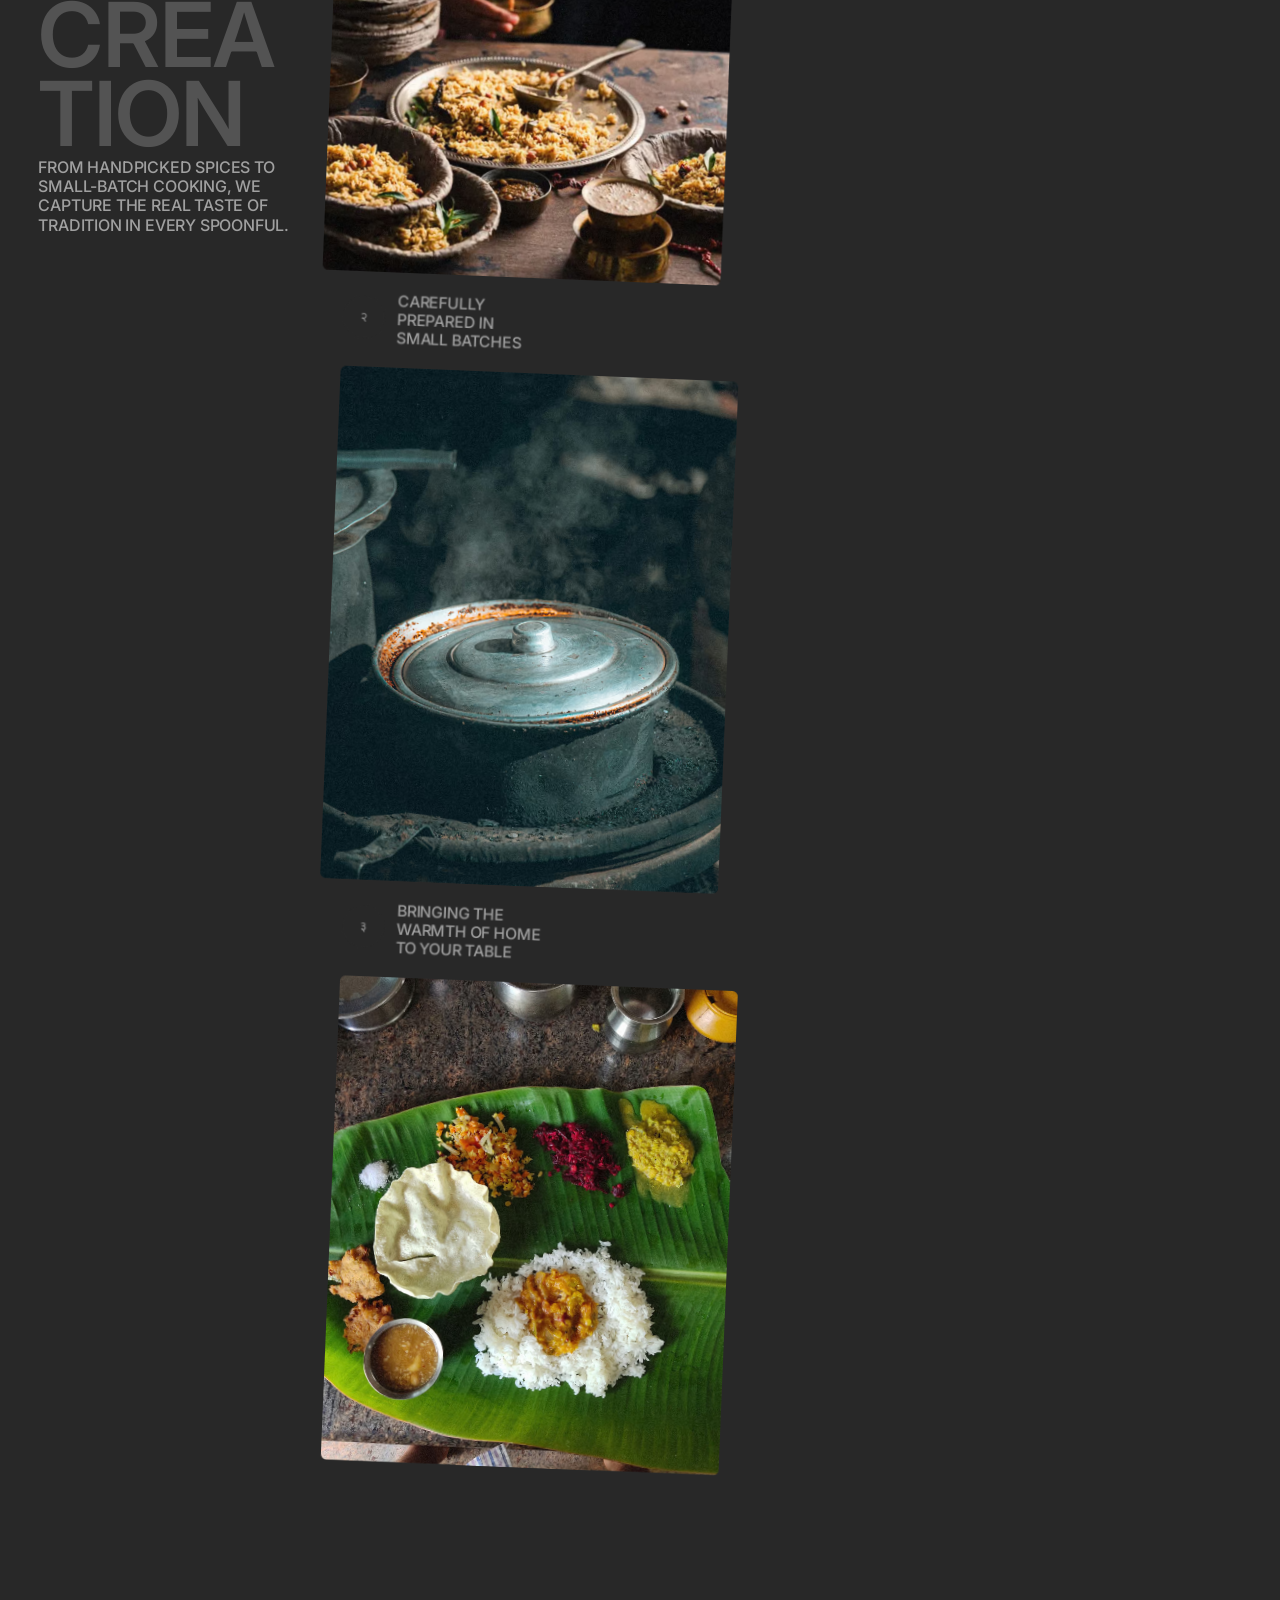
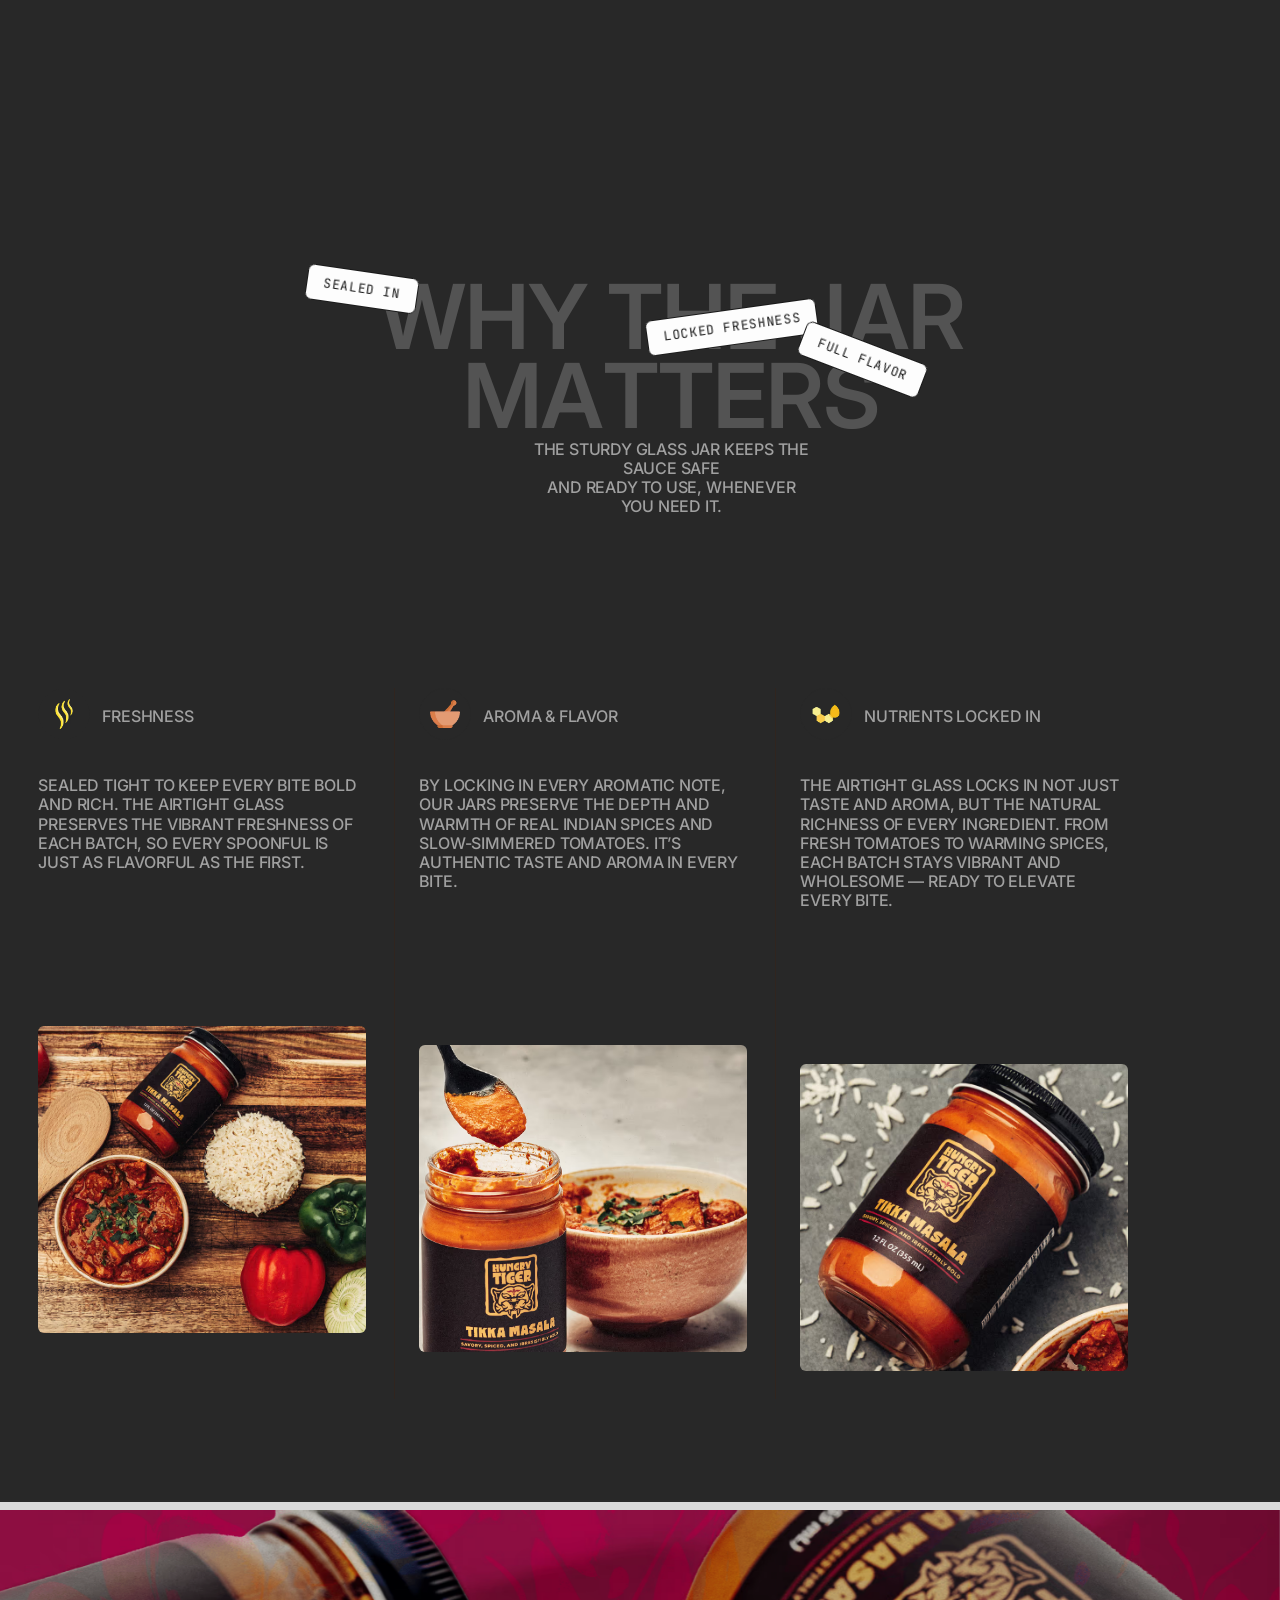
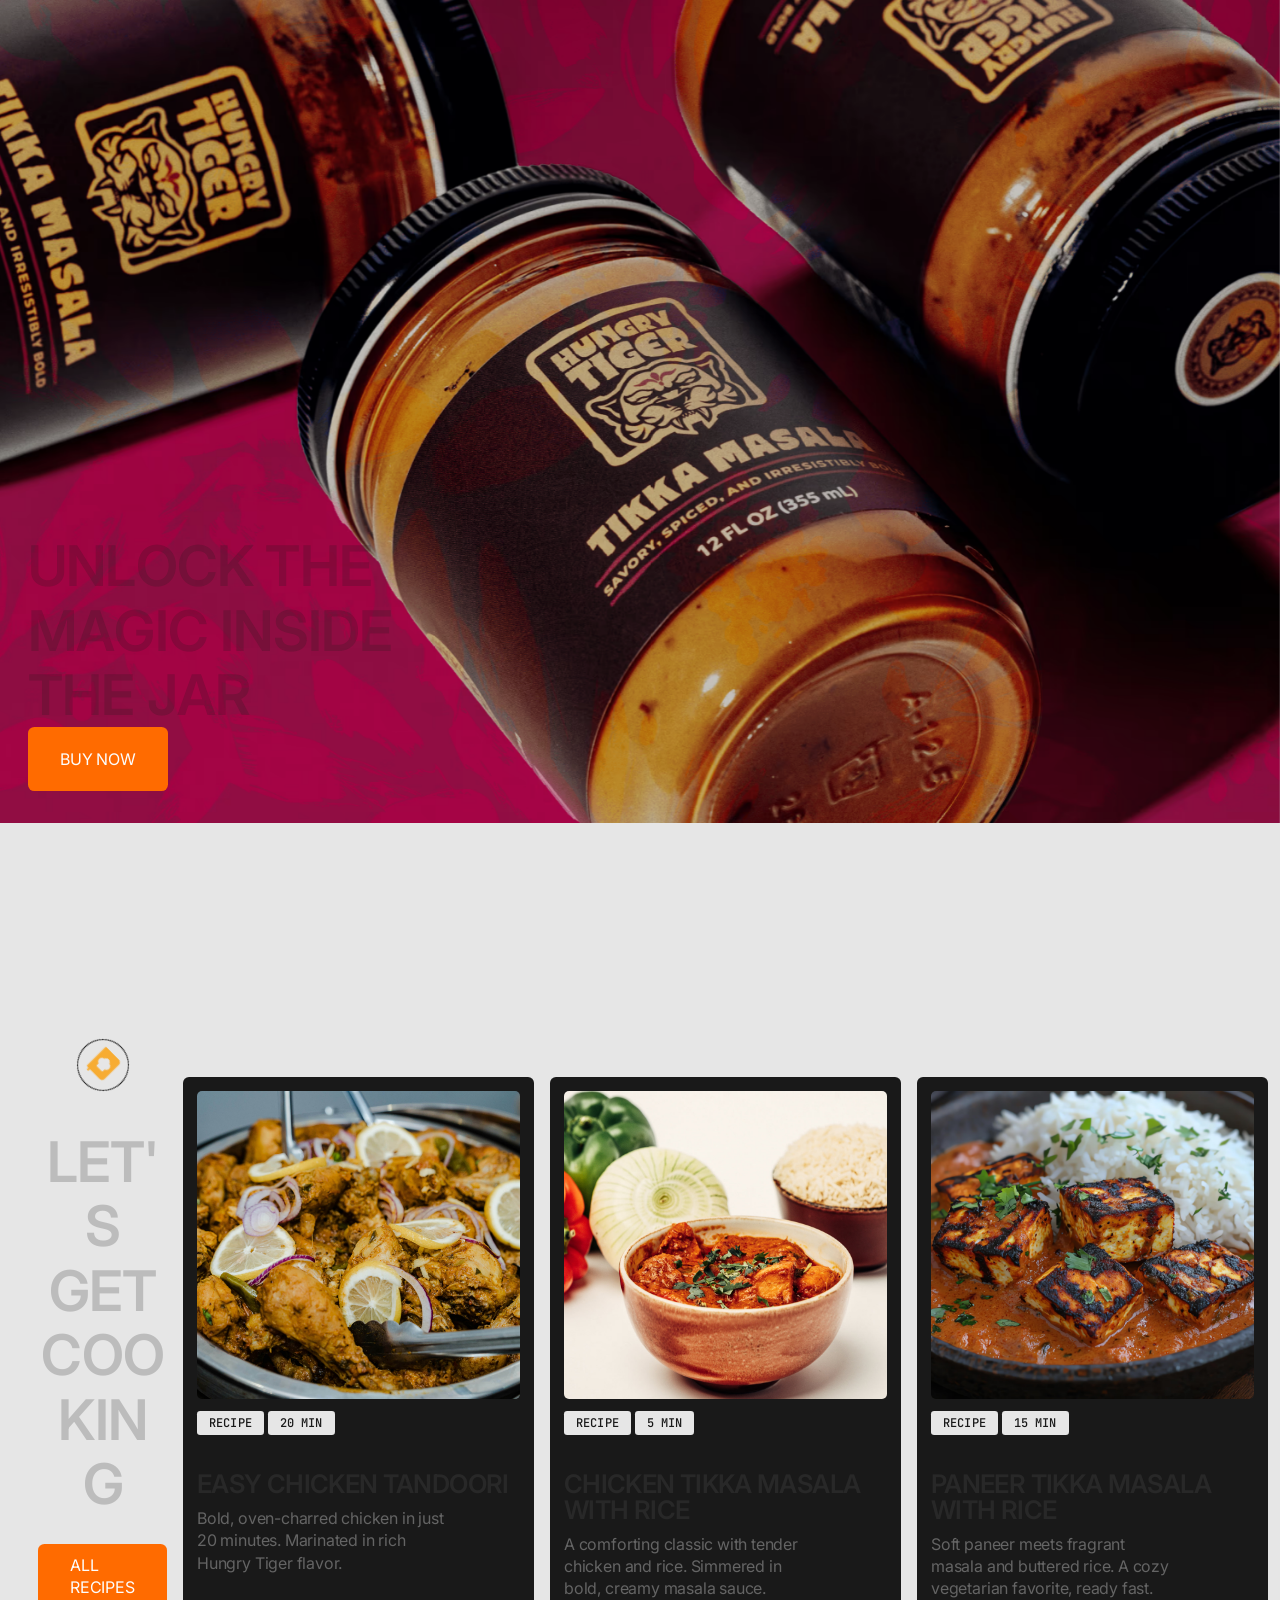
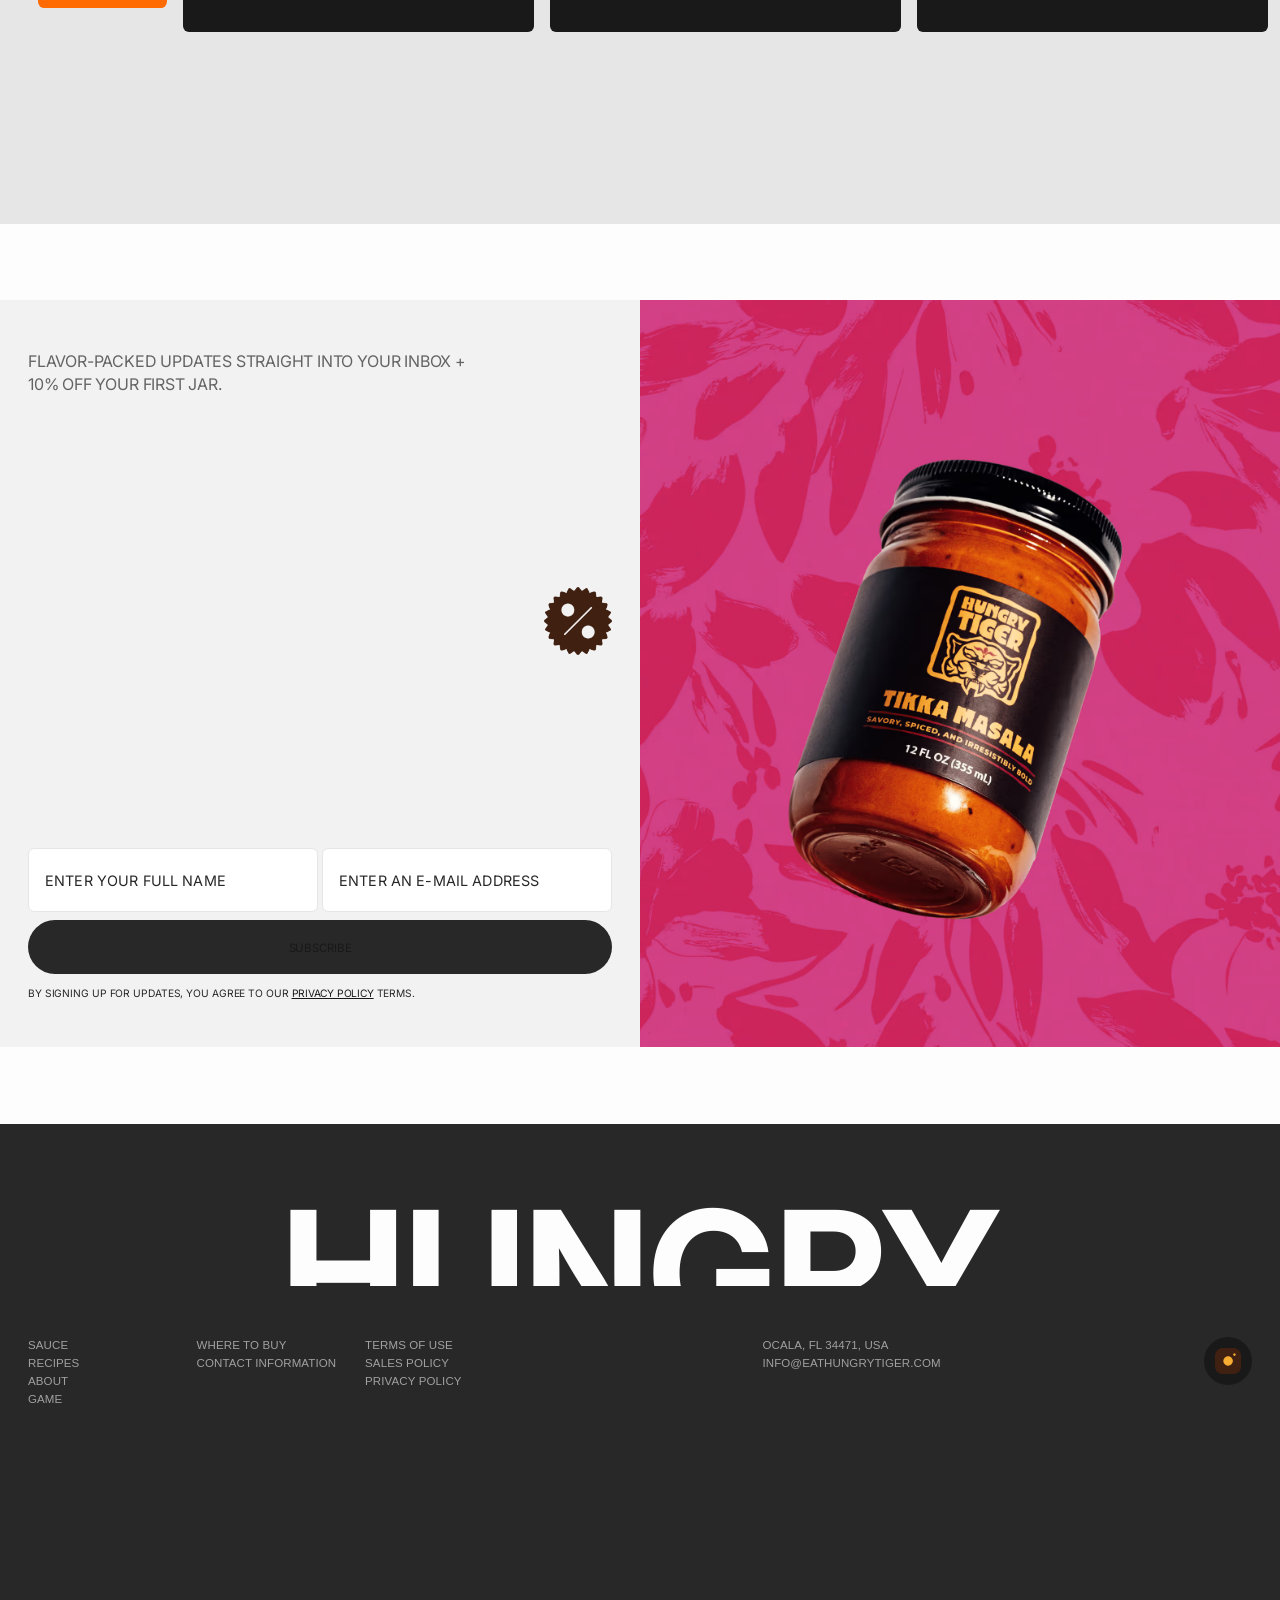
==== commit 0d368210: "Revert "Merge pull request #1 from matthewkyleherren/claude/sir-beer-website-OJpTw" This reverts com" ====
--- a/index.html
+++ b/index.html
@@ -8,26 +8,26 @@
 >
     <head>
         <meta charset="utf-8" />
-        <title>Sir Beer — Craft Swiss Brews Made with Local Pride</title>
+        <title>Hungry Tiger — Bold Indian Sauces Made for Real Life</title>
         <meta
-            content="Craft Swiss brews made with local pride. Pure flavors from the heart of Aargau. Small-batch brewing with traditional methods and local ingredients."
+            content="Bold Indian-inspired sauces made for real life. No shortcuts, no fillers — just deep flavor crafted with heart. Discover the taste of Hungry Tiger."
             name="description"
         />
         <meta
-            content="Sir Beer — Craft Swiss Brews Made with Local Pride"
+            content="Hungry Tiger — Bold Indian Sauces Made for Real Life"
             property="og:title"
         />
         <meta
-            content="Craft Swiss brews made with local pride. Pure flavors from the heart of Aargau. Small-batch brewing with traditional methods and local ingredients."
+            content="Bold Indian-inspired sauces made for real life. No shortcuts, no fillers — just deep flavor crafted with heart. Discover the taste of Hungry Tiger."
             property="og:description"
         />
         <meta content="external/images/og-image-home.png" property="og:image" />
         <meta
-            content="Sir Beer — Craft Swiss Brews Made with Local Pride"
+            content="Hungry Tiger — Bold Indian Sauces Made for Real Life"
             property="twitter:title"
         />
         <meta
-            content="Craft Swiss brews made with local pride. Pure flavors from the heart of Aargau. Small-batch brewing with traditional methods and local ingredients."
+            content="Bold Indian-inspired sauces made for real life. No shortcuts, no fillers — just deep flavor crafted with heart. Discover the taste of Hungry Tiger."
             property="twitter:description"
         />
         <meta
@@ -196,7 +196,7 @@
                             aria-current="page"
                             class="h-link w-inline-block w--current"
                         >
-                            <div class="txt_header">beer</div> </a
+                            <div class="txt_header">sauce</div> </a
                         ><a href="/about" class="h-link w-inline-block">
                             <div class="txt_header">about</div> </a
                         ><a href="/recipes" class="h-link w-inline-block">
@@ -211,14 +211,14 @@
                     </div>
                     <div class="logo_ht">
                         <a
-                            aria-label="Sir Beer Home"
+                            aria-label="Hungry Tiger Home"
                             href="/"
                             aria-current="page"
                             class="logo_hungry_tiger w-inline-block w--current"
                             ><img
                                 src="external/images/hungry_tiger_logo.svg"
                                 loading="lazy"
-                                alt="Sir Beer logo"
+                                alt="Hungry Tiger logo"
                                 class="image"
                         /></a>
                     </div>
@@ -757,7 +757,7 @@
                         aria-current="page"
                         class="mobile_link w-inline-block w--current"
                     >
-                        <div>beer</div> </a
+                        <div>sauce</div> </a
                     ><a href="/recipes" class="mobile_link w-inline-block">
                         <div>recipes</div> </a
                     ><a href="/about" class="mobile_link w-inline-block">
@@ -789,7 +789,7 @@
                             <a href="#" class="s_small_link w-inline-block">
                                 <div>ocala, fl 34471, usa</div> </a
                             ><a href="#" class="s_small_link w-inline-block">
-                                <div>info@sirbeer.ch</div>
+                                <div>info@eathungrytiger.com</div>
                             </a>
                         </div>
                         <div class="ig_mobile_menu">
@@ -1380,23 +1380,23 @@
                     <div class="middle_al">
                         <div class="caption_hero">
                             <div class="caption_txt">
-                                SMALL-BATCH SWISS BREWING
+                                FIRE ROASTED INDIAN SAUCE
                             </div>
                         </div>
                         <div class="h1_hero">
-                            <h1 class="h1">pure craft</h1>
+                            <h1 class="h1">bold flavor</h1>
                         </div>
                         <div class="dotted_line"></div>
                         <div class="additional_headline">
-                            <div class="like_h1">alpine lager</div>
+                            <div class="like_h1">tikka masala</div>
                         </div>
                     </div>
                     <div class="bottom_part">
                         <div class="container_cta">
                             <div class="txt_box">
                                 <div class="base_txt">
-                                    Pure flavors from the heart of Aargau.
-                                    Crafted for those who taste the difference.<br />
+                                    Bold flavors from the kitchens of India.
+                                    Crafted for those who crave more.<br />
                                 </div>
                             </div>
                             <a
@@ -1416,14 +1416,14 @@
                 <div class="wrapper">
                     <div class="h2_box">
                         <h2 text-split="" scrub-each-word="" class="h2">
-                            A New Standard<br />of Brewing
+                            A New Angle<br />of Flavor
                         </h2>
                     </div>
                     <div class="special_mg">
                         <div class="section_paragraph">
                             <div class="base_txt">
-                                Discover how our local ingredients and
-                                Swiss precision elevate every sip.
+                                Discover how our creamy tomato blend and
+                                authentic spices elevate every meal.
                             </div>
                         </div>
                     </div>
@@ -1481,10 +1481,10 @@
                             </div>
                         </div>
                         <div class="base_txt middle_txt">
-                            Pop the cap and you're greeted with the crisp
-                            aroma of Alpine hops, malted barley, and our signature
-                            brewing tradition. Clean, refreshing, and ready to
-                            transform any moment.
+                            Crack open the jar and you’re hit with the bold
+                            scent of fenugreek, garlic, and our signature masala
+                            blend. Rich, aromatic, and ready to transform any
+                            dish.
                         </div>
                     </div>
                 </div>
@@ -1494,8 +1494,8 @@
                     <div class="right_cta">
                         <div class="left_cta">
                             <div class="base_txt">
-                                Pure flavors, smooth finishes, and a timeless
-                                taste of Swiss craftsmanship — all in one bottle.
+                                Bold flavors, smooth textures, and a timeless
+                                taste of Indian tradition — all in one jar.
                             </div>
                             <a
                                 data-product-id="684490e316a4f64c8ee0b974"
@@ -1533,7 +1533,7 @@
                         <div class="wrapper_side">
                             <div class="description_inside">
                                 <div class="base_txt">
-                                    Our alpine lager is brewed with real
+                                    Our Tikka Masala sauce is made with real
                                     ingredients for real flavor.
                                 </div>
                             </div>
@@ -1559,8 +1559,8 @@
                                                 </div>
                                                 <div class="caption_inside">
                                                     <div class="base_txt">
-                                                        Local Aargau barley
-                                                        for a clean, authentic base
+                                                        Fire-roasted tomatoes
+                                                        for a smoky, rich base
                                                     </div>
                                                 </div>
                                             </div>
@@ -1581,7 +1581,8 @@
                                                 </div>
                                                 <div class="caption_inside">
                                                     <div class="base_txt">
-                                                        Alpine spring water for a pure, crisp character
+                                                        cream and butter for a
+                                                        smooth, velvety texture
                                                     </div>
                                                 </div>
                                             </div>
@@ -1602,8 +1603,8 @@
                                                 </div>
                                                 <div class="caption_inside">
                                                     <div class="base_txt">
-                                                        Traditional brewing methods
-                                                        that bring every sip
+                                                        A signature spice blend
+                                                        that brings every bite
                                                         to life
                                                     </div>
                                                 </div>
@@ -1629,7 +1630,7 @@
                                 external/images/hand_right_one-min.avif  800w,
                                 external/images/hand_right_one-min.avif 1428w
                             "
-                            alt="Sir Beer jar photo, avif"
+                            alt="Hungry Tiger jar photo, avif"
                             class="image"
                         />
                     </div>
@@ -1644,14 +1645,14 @@
                                 scrub-each-word=""
                                 class="md_txt"
                             >
-                                No Shortcuts.
+                                No Fillers.
                             </div>
                             <div
                                 scrub-each-word=""
                                 text-split=""
                                 class="md_txt"
                             >
-                                No Compromises.
+                                No Shortcuts.
                             </div>
                         </div>
                         <div class="bold_cap">
@@ -1660,7 +1661,7 @@
                                 scrub-each-word=""
                                 class="bold_txt"
                             >
-                                just pure taste in every bottle
+                                just bold taste in every jar
                             </div>
                         </div>
                     </div>
@@ -1679,7 +1680,7 @@
                                 external/images/hand_right_two-min.avif  800w,
                                 external/images/hand_right_two-min.avif 1428w
                             "
-                            alt="Hands with Sir Beer jar, photo, png"
+                            alt="Hands with Hungry Tiger jar, photo, png"
                             class="image"
                         />
                     </div>
@@ -1698,9 +1699,9 @@
                     </h2>
                     <div class="dark_paragraph">
                         <div class="base_txt dark_paragraph">
-                            From locally sourced grains to small-batch brewing, we
-                            capture the real spirit of Swiss tradition in every
-                            bottle.
+                            From handpicked spices to small-batch cooking, we
+                            capture the real taste of tradition in every
+                            spoonful.
                         </div>
                     </div>
                 </div>
@@ -1717,7 +1718,7 @@
                                     </div>
                                     <div class="ch_tradition">
                                         <div class="base_txt dark_paragraph">
-                                            Rooted in Swiss brewing heritage
+                                            Rooted in Indian culinary traditions
                                         </div>
                                     </div>
                                 </div>
@@ -1745,7 +1746,7 @@
                                     </div>
                                     <div class="ch_tradition">
                                         <div class="base_txt dark_paragraph">
-                                            Carefully brewed in small batches
+                                            Carefully prepared in small batches
                                         </div>
                                     </div>
                                 </div>
@@ -1773,7 +1774,7 @@
                                     </div>
                                     <div class="ch_tradition">
                                         <div class="base_txt dark_paragraph">
-                                            Bringing the craft of Dürrenäsch to your
+                                            Bringing the warmth of home to your
                                             table
                                         </div>
                                     </div>
@@ -1807,12 +1808,12 @@
                         text-split=""
                         class="h2 dark_heading middle"
                     >
-                        why the bottle<br />matters
+                        why the jar<br />matters
                     </h2>
                     <div class="box_ch">
                         <div class="base_txt dark_paragraph">
-                            The sturdy glass bottle keeps the beer safe<br />and
-                            ready to enjoy, whenever you need it.
+                            The sturdy glass jar keeps the sauce safe<br />and
+                            ready to use, whenever you need it.
                         </div>
                     </div>
                     <div class="tags_abs">
@@ -1850,10 +1851,10 @@
                                     </div>
                                     <div class="p_why">
                                         <div class="base_txt dark_paragraph">
-                                            Sealed tight to keep every sip crisp
-                                            and pure. The airtight glass
+                                            Sealed tight to keep every bite bold
+                                            and rich. The airtight glass
                                             preserves the vibrant freshness of
-                                            each batch, so every pour is
+                                            each batch, so every spoonful is
                                             just as flavorful as the first.
                                         </div>
                                     </div>
@@ -1899,11 +1900,11 @@
                                     <div class="p_why">
                                         <div class="base_txt dark_paragraph">
                                             By locking in every aromatic note,
-                                            our bottles preserve the depth and
-                                            character of real Swiss ingredients and
-                                            traditional brewing. It's
+                                            our jars preserve the depth and
+                                            warmth of real Indian spices and
+                                            slow-simmered tomatoes. It’s
                                             authentic taste and aroma in every
-                                            sip.
+                                            bite.
                                         </div>
                                     </div>
                                     <div class="image_why">
@@ -1941,7 +1942,7 @@
                                             <div
                                                 class="base_txt dark_paragraph"
                                             >
-                                                Quality Locked In
+                                                Nutrients Locked In
                                             </div>
                                         </div>
                                     </div>
@@ -1950,10 +1951,10 @@
                                             The airtight glass locks in not just
                                             taste and aroma, but the natural
                                             richness of every ingredient. From
-                                            local barley to Alpine water,
+                                            fresh tomatoes to warming spices,
                                             each batch stays vibrant and
-                                            pure — ready to elevate every
-                                            moment.
+                                            wholesome — ready to elevate every
+                                            bite.
                                         </div>
                                     </div>
                                     <div class="image_why">
@@ -1985,7 +1986,7 @@
                 <div>
                     <div class="h2_box_cta">
                         <h2 scrub-each-word="" text-split="" class="h2">
-                            unlock the<br />craft inside<br />the bottle
+                            unlock the<br />magic inside<br />the jar
                         </h2>
                         <a
                             data-product-id="684490e316a4f64c8ee0b974"
@@ -2084,7 +2085,7 @@
                                                     <div
                                                         class="headline_modal recipes_head"
                                                     >
-                                                        Classic Swiss Cervelas with Mustard
+                                                        Easy Chicken Tandoori
                                                     </div>
                                                 </div>
                                                 <div
@@ -2093,11 +2094,11 @@
                                                     <div
                                                         class="desc_recipe modal_spec"
                                                     >
-                                                        Bold, grilled sausage
-                                                        in just 15 minutes.
-                                                        Paired with tangy Swiss
-                                                        mustard and fresh
-                                                        bread.
+                                                        Bold, oven-charred
+                                                        chicken in just 20
+                                                        minutes. Marinated in
+                                                        rich Hungry Tiger
+                                                        flavor.
                                                     </div>
                                                 </div>
                                             </div>
@@ -2453,7 +2454,7 @@
                                                                 <p>
                                                                     Toss the
                                                                     chicken with
-                                                                    Sir Beer
+                                                                    Hungry Tiger
                                                                     sauce and
                                                                     marinate for
                                                                     30 min.
@@ -2679,12 +2680,12 @@
                                         </div>
                                         <div class="h_p">
                                             <h3 class="h4 recipe_heading">
-                                                Classic Swiss Cervelas with Mustard
+                                                Easy Chicken Tandoori
                                             </h3>
                                             <div class="desc_recipe">
                                                 Bold, oven-charred chicken in
                                                 just 20 minutes. Marinated in
-                                                rich Sir Beer flavor.
+                                                rich Hungry Tiger flavor.
                                             </div>
                                         </div>
                                     </div>
@@ -2722,8 +2723,8 @@
                                                     <div
                                                         class="headline_modal recipes_head"
                                                     >
-                                                        Swiss Raclette
-                                                        Bites
+                                                        Chicken Tikka Masala
+                                                        with Rice
                                                     </div>
                                                 </div>
                                                 <div
@@ -3522,7 +3523,7 @@
                                         <img
                                             src="external/images/chicken-tikka-masala-rice-min.avif"
                                             loading="lazy"
-                                            alt="Swiss Raclette Bites"
+                                            alt="Chicken Tikka Masala with Rice"
                                             sizes="100vw"
                                             srcset="
                                                 external/images/chicken-tikka-masala-rice-min.avif  500w,
@@ -3542,12 +3543,12 @@
                                         </div>
                                         <div class="h_p">
                                             <h3 class="h4 recipe_heading">
-                                                Swiss Raclette Bites
+                                                Chicken Tikka Masala with Rice
                                             </h3>
                                             <div class="desc_recipe">
-                                                A cozy classic with melted
-                                                cheese and potatoes. Topped with
-                                                pickles and cured meat for tradition.
+                                                A comforting classic with tender
+                                                chicken and rice. Simmered in
+                                                bold, creamy masala sauce.
                                             </div>
                                         </div>
                                     </div>
@@ -3585,8 +3586,8 @@
                                                     <div
                                                         class="headline_modal recipes_head"
                                                     >
-                                                        Aargau Cheese & Onion Tart
-                                                        (Chäs-Wähe)
+                                                        Paneer Tikka Masala with
+                                                        Rice
                                                     </div>
                                                 </div>
                                                 <div
@@ -4383,7 +4384,7 @@
                                         <img
                                             src="external/images/paneer-tikka-masala-rice-min.avif"
                                             loading="lazy"
-                                            alt="Aargau Cheese & Onion Tart (Chäs-Wähe)"
+                                            alt="Paneer Tikka Masala with Rice"
                                             sizes="100vw"
                                             srcset="
                                                 external/images/paneer-tikka-masala-rice-min.avif  500w,
@@ -4404,12 +4405,12 @@
                                         </div>
                                         <div class="h_p">
                                             <h3 class="h4 recipe_heading">
-                                                Aargau Cheese & Onion Tart (Chäs-Wähe)
+                                                Paneer Tikka Masala with Rice
                                             </h3>
                                             <div class="desc_recipe">
-                                                Flaky pastry meets creamy
-                                                cheese and caramelized onions. A hearty
-                                                Swiss favorite, ready fast.
+                                                Soft paneer meets fragrant
+                                                masala and buttered rice. A cozy
+                                                vegetarian favorite, ready fast.
                                             </div>
                                         </div>
                                     </div>
@@ -4426,8 +4427,8 @@
                     <div class="wrapper_discount">
                         <div class="discount_box">
                             <div class="discount_txt">
-                                Craft-brewed updates straight into your inbox +
-                                10% off your first order.
+                                Flavor-packed updates straight into your inbox +
+                                10% off your first jar.
                             </div>
                         </div>
                         <div class="discount_icon_r">
@@ -4555,7 +4556,7 @@
         >
             <div class="wrapper_footer">
                 <div class="ht_txt_footer">
-                    <div class="footer_txt">Sir Beer</div>
+                    <div class="footer_txt">Hungry Tiger</div>
                 </div>
                 <div class="footer_menu">
                     <div class="left_menus">
@@ -4565,7 +4566,7 @@
                                 aria-current="page"
                                 class="f-link w-inline-block w--current"
                             >
-                                <div>beer</div> </a
+                                <div>sauce</div> </a
                             ><a href="/recipes" class="f-link w-inline-block">
                                 <div>recipes</div> </a
                             ><a href="/about" class="f-link w-inline-block">
@@ -4610,19 +4611,19 @@
                     <div class="right_menus links_ig">
                         <div class="m_footer special_footer">
                             <a href="#" class="f-link w-inline-block">
-                                <div>Dürrenäsch, Aargau, Switzerland</div> </a
+                                <div>Ocala, FL 34471, USA</div> </a
                             ><a
                                 fs-copyclip-message="Email Copied!"
                                 fs-copyclip-element="click"
                                 href="#"
                                 class="f-link w-inline-block"
                             >
-                                <div>info@sirbeer.ch</div>
+                                <div>info@eathungrytiger.com</div>
                             </a>
                         </div>
                         <div class="m_footer">
                             <a
-                                aria-label="Sir Beer Instagram"
+                                aria-label="Hungry Tiger Instagram"
                                 href="https://instagram.com/eathungrytiger"
                                 target="_blank"
                                 class="instagram_link w-inline-block"
@@ -4641,7 +4642,7 @@
             <div class="last_links">
                 <div>
                     <div class="f-link">
-                        <span class="span_year">2026</span> © sir beer
+                        <span class="span_year">2025</span> © hungry tiger
                     </div>
                 </div>
                 <div class="right_menus">
@@ -4656,7 +4657,7 @@
                             target="_blank"
                             class="f-link w-inline-block"
                         >
-                            <div>Website by WRK, Inc.</div>
+                            <div>Website by Artemii Lebedev</div>
                         </a>
                     </div>
                 </div>
--- a/external/css/wrk-design-system.css
+++ b/external/css/wrk-design-system.css
@@ -137,10 +137,65 @@
   background-color: var(--color-off-white);
 }
 
+/* Dark sections - WRK style */
+.traditions,
 .tradition_part,
 .why_part,
+.wrapper_base.special_jar {
+  background-color: var(--color-off-black) !important;
+}
+
 .last_cta {
   background-color: var(--color-paper-grey);
+}
+
+/* Light text for dark sections */
+.dark_heading,
+.traditions .h2,
+.traditions h2,
+.traditions .h3,
+.traditions h3,
+.why_part .h2,
+.why_part h2,
+.why_part .h3,
+.why_part h3,
+.special_jar .h2,
+.special_jar h2 {
+  color: var(--color-off-white) !important;
+}
+
+.dark_paragraph,
+.traditions .base_txt,
+.traditions p,
+.why_part .base_txt,
+.why_part p,
+.special_jar .base_txt,
+.special_jar p,
+.traditions .caption_txt,
+.why_part .caption_txt,
+.special_jar .caption_txt,
+.traditions .number_txt,
+.why_part .number_txt,
+.special_jar .number_txt,
+.traditions .like_h1,
+.why_part .like_h1,
+.special_jar .like_h1 {
+  color: var(--color-mid-grey) !important;
+}
+
+/* Links in dark sections */
+.traditions a,
+.why_part a,
+.special_jar a,
+.footer a {
+  color: var(--color-mid-grey) !important;
+}
+
+.traditions a:hover,
+.why_part a:hover,
+.special_jar a:hover,
+.footer a:hover {
+  color: var(--color-off-white) !important;
 }
 
 /* Override inline background colors for selection */
@@ -416,9 +471,17 @@
 /* Tags */
 .tag_one {
   background-color: var(--color-black);
-  color: var(--color-off-white);
+  color: var(--color-off-white) !important;
   padding: 0.5rem 1rem;
   border-radius: var(--border-radius);
+}
+
+/* Tags in dark sections should be inverted */
+.traditions .tag_one,
+.why_part .tag_one,
+.special_jar .tag_one {
+  background-color: var(--color-off-white) !important;
+  color: var(--color-black) !important;
 }
 
 /* Recipe cards */
@@ -434,22 +497,30 @@
 }
 
 /* Footer */
-.footer_part {
-  background-color: var(--color-off-black);
+.footer_part,
+.footer {
+  background-color: var(--color-off-black) !important;
   color: var(--color-mid-grey);
 }
 
+.footer .base_txt,
+.footer p,
+.footer_part .base_txt,
+.footer_part p {
+  color: var(--color-mid-grey) !important;
+}
+
 .f-link {
-  color: var(--color-mid-grey);
+  color: var(--color-mid-grey) !important;
   transition: color var(--transition-fast);
 }
 
 .f-link:hover {
-  color: var(--color-off-white);
+  color: var(--color-off-white) !important;
 }
 
 .footer_txt {
-  color: var(--color-off-white);
+  color: var(--color-off-white) !important;
 }
 
 /* Discount/Newsletter section */
@@ -482,3 +553,219 @@
 .close_modal:hover {
   background-color: var(--color-burned-orange);
 }
+
+/* ============================================
+   10. GRID SYSTEM & LAYOUT
+   ============================================ */
+
+/* 16-column grid for larger screens */
+.wrapper,
+.wrapper_base,
+.wrapper_hero,
+.wrapper_sides {
+  display: grid;
+  grid-template-columns: repeat(16, 1fr);
+  column-gap: var(--grid-gap);
+  padding-left: var(--gutter-desktop);
+  padding-right: var(--gutter-desktop);
+}
+
+/* Specific grid configurations */
+.wrapper_header {
+  display: grid;
+  grid-template-columns: 1fr auto 1fr;
+  align-items: center;
+}
+
+/* Grid spans for content areas */
+.middle_al,
+.middle_matters {
+  grid-column: 1 / -1;
+}
+
+/* Responsive grid adjustments */
+@media screen and (max-width: 1439px) {
+  .wrapper,
+  .wrapper_base,
+  .wrapper_hero {
+    grid-template-columns: repeat(12, 1fr);
+  }
+}
+
+@media screen and (max-width: 991px) {
+  .wrapper,
+  .wrapper_base,
+  .wrapper_hero {
+    grid-template-columns: repeat(8, 1fr);
+  }
+}
+
+@media screen and (max-width: 767px) {
+  .wrapper,
+  .wrapper_base,
+  .wrapper_hero,
+  .wrapper_sides {
+    grid-template-columns: repeat(4, 1fr);
+    padding-left: var(--gutter-mobile);
+    padding-right: var(--gutter-mobile);
+  }
+}
+
+/* ============================================
+   11. SPACING SYSTEM
+   ============================================ */
+
+/* Section spacing - consistent rhythm */
+.section_paragraph,
+.h2_box,
+.txt_box,
+.description_inside {
+  margin-bottom: clamp(2rem, 4vw, 4rem);
+}
+
+/* Hero sections */
+.hero_section,
+.hero_about {
+  padding-top: clamp(8rem, 15vh, 12rem);
+  padding-bottom: clamp(5rem, 10vh, 8rem);
+}
+
+/* Content sections */
+.angle_part,
+.inside_sides,
+.unwrap_part,
+.traditions,
+.why_part {
+  padding-top: clamp(4rem, 8vw, 8rem);
+  padding-bottom: clamp(4rem, 8vw, 8rem);
+}
+
+/* Smaller sections */
+.last_cta,
+.discount_newsletter {
+  padding-top: clamp(3rem, 6vw, 6rem);
+  padding-bottom: clamp(3rem, 6vw, 6rem);
+}
+
+/* Card spacing */
+.card_box {
+  margin-bottom: clamp(2rem, 4vw, 3rem);
+}
+
+/* ============================================
+   12. ANIMATION & INTERACTION REFINEMENT
+   ============================================ */
+
+/* Standardize all transitions */
+* {
+  transition-timing-function: cubic-bezier(0.4, 0, 0.2, 1);
+}
+
+/* Smooth scroll behavior */
+html {
+  scroll-behavior: smooth;
+}
+
+/* Hover effects for interactive elements */
+.card_box,
+.item_tradition,
+.card_recipe {
+  transition: transform var(--transition-fast), box-shadow var(--transition-fast);
+}
+
+.card_box:hover,
+.item_tradition:hover {
+  transform: translateY(-2px);
+}
+
+/* Image hover effects */
+.image_box img,
+.image_recipe img {
+  transition: transform var(--transition-medium);
+}
+
+.image_box:hover img,
+.image_recipe:hover img {
+  transform: scale(1.02);
+}
+
+/* Link hover effects - enhanced */
+.mobile_link,
+.f-link {
+  position: relative;
+  transition: color var(--transition-fast);
+}
+
+/* Reduce motion for accessibility */
+@media (prefers-reduced-motion: reduce) {
+  *,
+  *::before,
+  *::after {
+    animation-duration: 0.01ms !important;
+    animation-iteration-count: 1 !important;
+    transition-duration: 0.01ms !important;
+    scroll-behavior: auto !important;
+  }
+}
+
+/* ============================================
+   13. PERFORMANCE OPTIMIZATIONS
+   ============================================ */
+
+/* Hardware acceleration for animations */
+.button,
+.card_recipe,
+.card_box,
+.h-link::after {
+  will-change: transform;
+}
+
+/* Prevent layout shift */
+img,
+video {
+  max-width: 100%;
+  height: auto;
+}
+
+/* Optimize font rendering */
+body {
+  text-rendering: optimizeLegibility;
+  -webkit-font-smoothing: antialiased;
+  -moz-osx-font-smoothing: grayscale;
+}
+
+/* ============================================
+   14. UTILITY CLASSES
+   ============================================ */
+
+/* Text utilities */
+.text-balance {
+  text-wrap: balance;
+}
+
+/* Spacing utilities */
+.mt-0 { margin-top: 0 !important; }
+.mb-0 { margin-bottom: 0 !important; }
+.pt-0 { padding-top: 0 !important; }
+.pb-0 { padding-bottom: 0 !important; }
+
+/* Display utilities */
+.hide-mobile {
+  display: block;
+}
+
+@media screen and (max-width: 767px) {
+  .hide-mobile {
+    display: none !important;
+  }
+}
+
+.hide-desktop {
+  display: none;
+}
+
+@media screen and (max-width: 767px) {
+  .hide-desktop {
+    display: block !important;
+  }
+}
